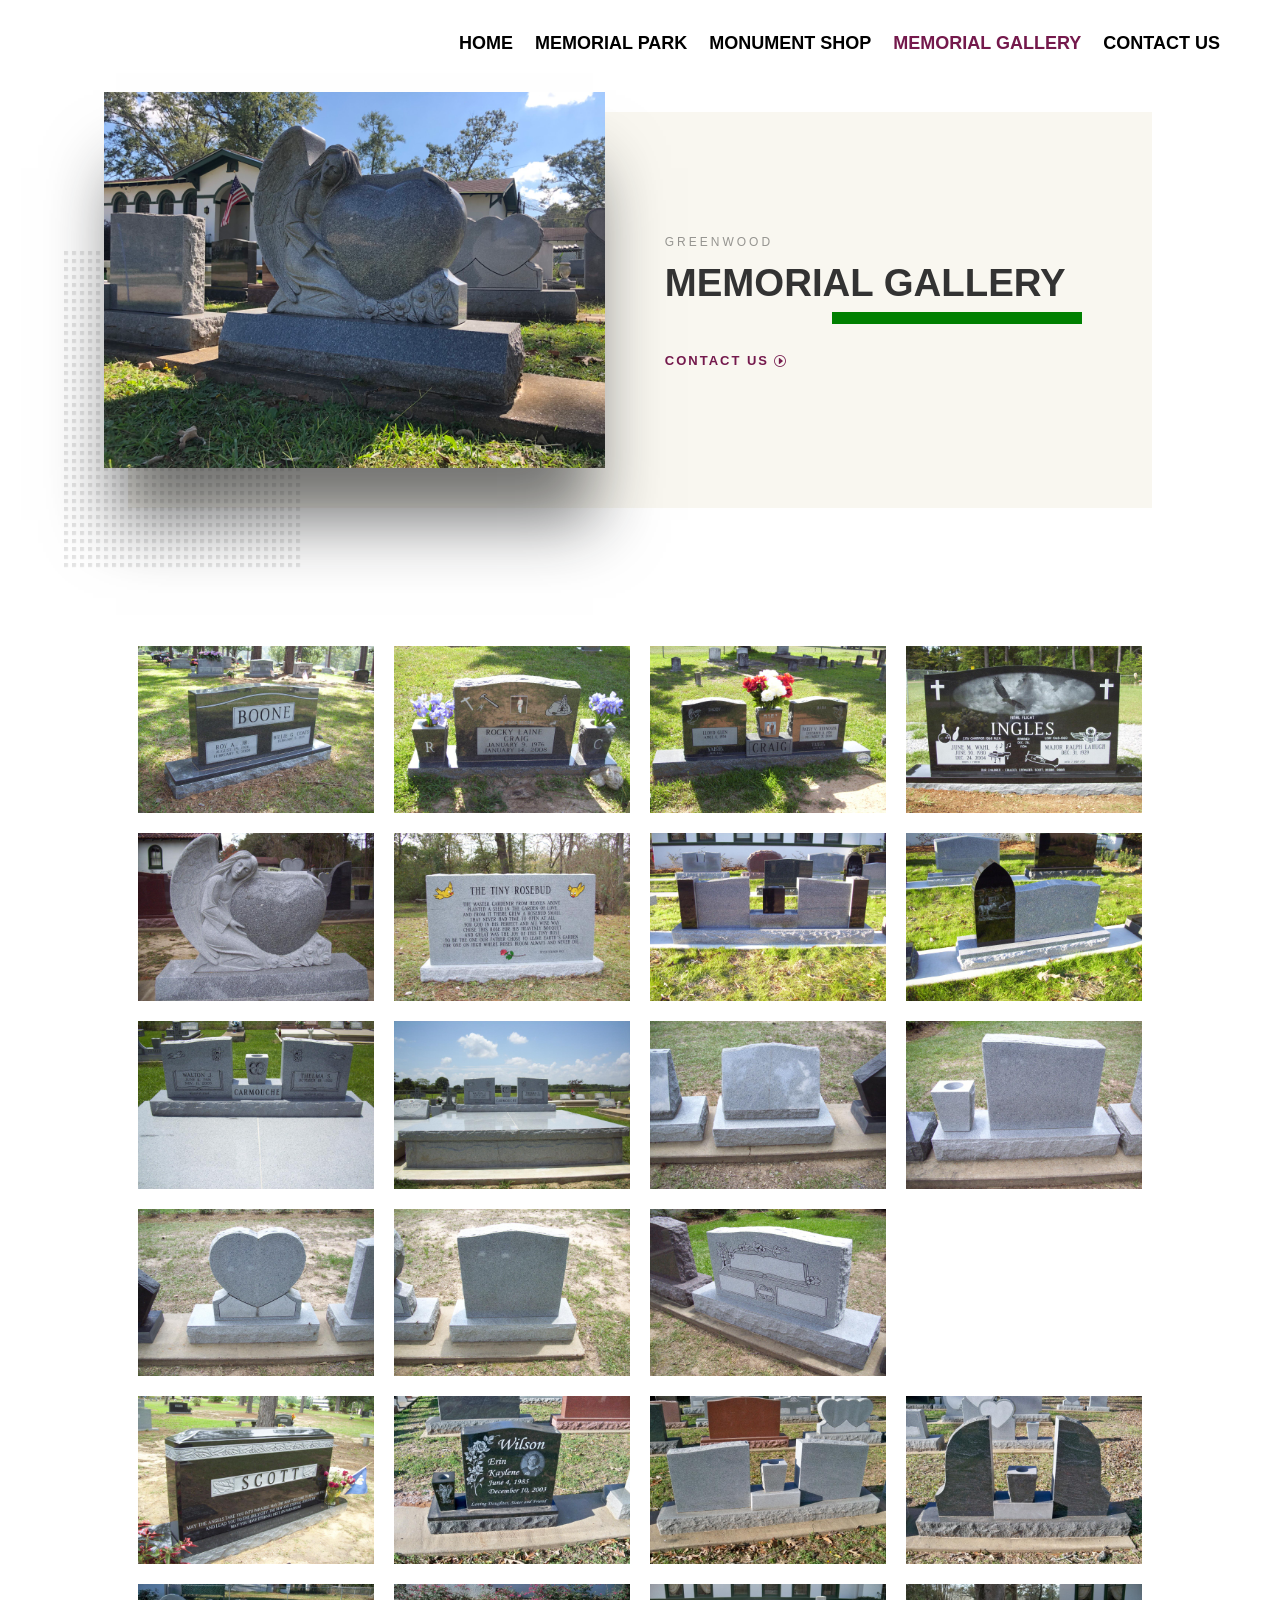
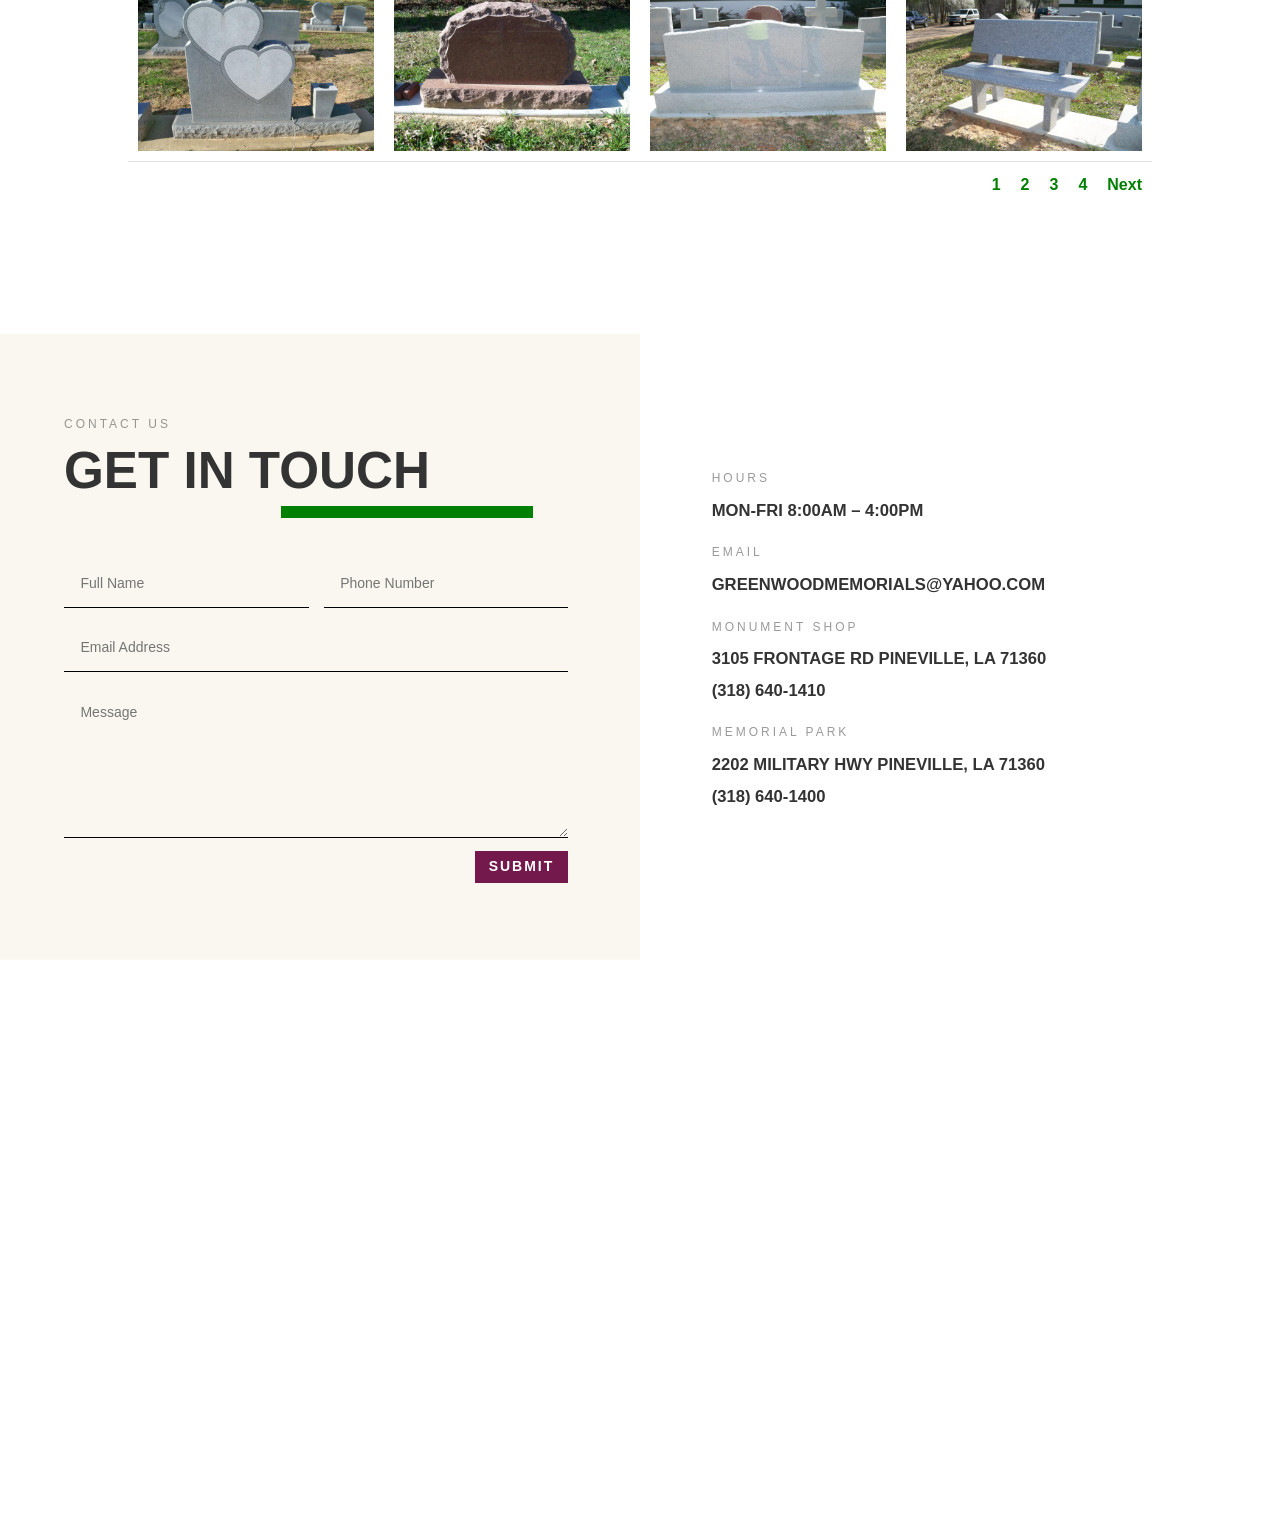
==== memorial-gallery/index.html @ b637e34e "Static mirror via httrack" ====
<!DOCTYPE html>
<html lang="en-US">

<!-- Mirrored from greenwoodmemorials.com/memorial-gallery/ by HTTrack Website Copier/3.x [XR&CO'2014], Tue, 07 Jul 2026 14:40:22 GMT -->
<!-- Added by HTTrack --><meta http-equiv="content-type" content="text/html;charset=UTF-8" /><!-- /Added by HTTrack -->
<head>
	<meta charset="UTF-8" />
<meta http-equiv="X-UA-Compatible" content="IE=edge">
	<link rel="pingback" href="../xmlrpc.html" />

	<script type="text/javascript">
		document.documentElement.className = 'js';
	</script>
	
	<link rel="preconnect" href="https://fonts.gstatic.com/" crossorigin /><style id="et-divi-open-sans-inline-css">/* Original: https://fonts.googleapis.com/css?family=Open+Sans:300italic,400italic,600italic,700italic,800italic,400,300,600,700,800&#038;subset=latin,latin-ext&#038;display=swap *//* User Agent: Mozilla/5.0 (Unknown; Linux x86_64) AppleWebKit/538.1 (KHTML, like Gecko) Safari/538.1 Daum/4.1 */@font-face {font-family: 'Open Sans';font-style: italic;font-weight: 300;font-stretch: normal;font-display: swap;src: url(../../fonts.gstatic.com/s/opensans/v44/memQYaGs126MiZpBA-UFUIcVXSCEkx2cmqvXlWq8tWZ0Pw86hd0Rk5hkWV4exQ.ttf) format('truetype');}@font-face {font-family: 'Open Sans';font-style: italic;font-weight: 400;font-stretch: normal;font-display: swap;src: url(https://fonts.gstatic.com/s/opensans/v44/memQYaGs126MiZpBA-UFUIcVXSCEkx2cmqvXlWq8tWZ0Pw86hd0Rk8ZkWV4exQ.ttf) format('truetype');}@font-face {font-family: 'Open Sans';font-style: italic;font-weight: 600;font-stretch: normal;font-display: swap;src: url(https://fonts.gstatic.com/s/opensans/v44/memQYaGs126MiZpBA-UFUIcVXSCEkx2cmqvXlWq8tWZ0Pw86hd0RkxhjWV4exQ.ttf) format('truetype');}@font-face {font-family: 'Open Sans';font-style: italic;font-weight: 700;font-stretch: normal;font-display: swap;src: url(https://fonts.gstatic.com/s/opensans/v44/memQYaGs126MiZpBA-UFUIcVXSCEkx2cmqvXlWq8tWZ0Pw86hd0RkyFjWV4exQ.ttf) format('truetype');}@font-face {font-family: 'Open Sans';font-style: italic;font-weight: 800;font-stretch: normal;font-display: swap;src: url(https://fonts.gstatic.com/s/opensans/v44/memQYaGs126MiZpBA-UFUIcVXSCEkx2cmqvXlWq8tWZ0Pw86hd0Rk0ZjWV4exQ.ttf) format('truetype');}@font-face {font-family: 'Open Sans';font-style: normal;font-weight: 300;font-stretch: normal;font-display: swap;src: url(https://fonts.gstatic.com/s/opensans/v44/memSYaGs126MiZpBA-UvWbX2vVnXBbObj2OVZyOOSr4dVJWUgsiH0B4uaVc.ttf) format('truetype');}@font-face {font-family: 'Open Sans';font-style: normal;font-weight: 400;font-stretch: normal;font-display: swap;src: url(https://fonts.gstatic.com/s/opensans/v44/memSYaGs126MiZpBA-UvWbX2vVnXBbObj2OVZyOOSr4dVJWUgsjZ0B4uaVc.ttf) format('truetype');}@font-face {font-family: 'Open Sans';font-style: normal;font-weight: 600;font-stretch: normal;font-display: swap;src: url(https://fonts.gstatic.com/s/opensans/v44/memSYaGs126MiZpBA-UvWbX2vVnXBbObj2OVZyOOSr4dVJWUgsgH1x4uaVc.ttf) format('truetype');}@font-face {font-family: 'Open Sans';font-style: normal;font-weight: 700;font-stretch: normal;font-display: swap;src: url(https://fonts.gstatic.com/s/opensans/v44/memSYaGs126MiZpBA-UvWbX2vVnXBbObj2OVZyOOSr4dVJWUgsg-1x4uaVc.ttf) format('truetype');}@font-face {font-family: 'Open Sans';font-style: normal;font-weight: 800;font-stretch: normal;font-display: swap;src: url(https://fonts.gstatic.com/s/opensans/v44/memSYaGs126MiZpBA-UvWbX2vVnXBbObj2OVZyOOSr4dVJWUgshZ1x4uaVc.ttf) format('truetype');}/* User Agent: Mozilla/5.0 (Windows NT 6.1; WOW64; rv:27.0) Gecko/20100101 Firefox/27.0 */@font-face {font-family: 'Open Sans';font-style: italic;font-weight: 300;font-stretch: normal;font-display: swap;src: url(https://fonts.gstatic.com/s/opensans/v44/memQYaGs126MiZpBA-UFUIcVXSCEkx2cmqvXlWq8tWZ0Pw86hd0Rk5hkWV4exg.woff) format('woff');}@font-face {font-family: 'Open Sans';font-style: italic;font-weight: 400;font-stretch: normal;font-display: swap;src: url(https://fonts.gstatic.com/s/opensans/v44/memQYaGs126MiZpBA-UFUIcVXSCEkx2cmqvXlWq8tWZ0Pw86hd0Rk8ZkWV4exg.woff) format('woff');}@font-face {font-family: 'Open Sans';font-style: italic;font-weight: 600;font-stretch: normal;font-display: swap;src: url(https://fonts.gstatic.com/s/opensans/v44/memQYaGs126MiZpBA-UFUIcVXSCEkx2cmqvXlWq8tWZ0Pw86hd0RkxhjWV4exg.woff) format('woff');}@font-face {font-family: 'Open Sans';font-style: italic;font-weight: 700;font-stretch: normal;font-display: swap;src: url(https://fonts.gstatic.com/s/opensans/v44/memQYaGs126MiZpBA-UFUIcVXSCEkx2cmqvXlWq8tWZ0Pw86hd0RkyFjWV4exg.woff) format('woff');}@font-face {font-family: 'Open Sans';font-style: italic;font-weight: 800;font-stretch: normal;font-display: swap;src: url(https://fonts.gstatic.com/s/opensans/v44/memQYaGs126MiZpBA-UFUIcVXSCEkx2cmqvXlWq8tWZ0Pw86hd0Rk0ZjWV4exg.woff) format('woff');}@font-face {font-family: 'Open Sans';font-style: normal;font-weight: 300;font-stretch: normal;font-display: swap;src: url(https://fonts.gstatic.com/s/opensans/v44/memSYaGs126MiZpBA-UvWbX2vVnXBbObj2OVZyOOSr4dVJWUgsiH0B4uaVQ.woff) format('woff');}@font-face {font-family: 'Open Sans';font-style: normal;font-weight: 400;font-stretch: normal;font-display: swap;src: url(https://fonts.gstatic.com/s/opensans/v44/memSYaGs126MiZpBA-UvWbX2vVnXBbObj2OVZyOOSr4dVJWUgsjZ0B4uaVQ.woff) format('woff');}@font-face {font-family: 'Open Sans';font-style: normal;font-weight: 600;font-stretch: normal;font-display: swap;src: url(https://fonts.gstatic.com/s/opensans/v44/memSYaGs126MiZpBA-UvWbX2vVnXBbObj2OVZyOOSr4dVJWUgsgH1x4uaVQ.woff) format('woff');}@font-face {font-family: 'Open Sans';font-style: normal;font-weight: 700;font-stretch: normal;font-display: swap;src: url(https://fonts.gstatic.com/s/opensans/v44/memSYaGs126MiZpBA-UvWbX2vVnXBbObj2OVZyOOSr4dVJWUgsg-1x4uaVQ.woff) format('woff');}@font-face {font-family: 'Open Sans';font-style: normal;font-weight: 800;font-stretch: normal;font-display: swap;src: url(https://fonts.gstatic.com/s/opensans/v44/memSYaGs126MiZpBA-UvWbX2vVnXBbObj2OVZyOOSr4dVJWUgshZ1x4uaVQ.woff) format('woff');}/* User Agent: Mozilla/5.0 (Windows NT 6.3; rv:39.0) Gecko/20100101 Firefox/39.0 */@font-face {font-family: 'Open Sans';font-style: italic;font-weight: 300;font-stretch: normal;font-display: swap;src: url(https://fonts.gstatic.com/s/opensans/v44/memQYaGs126MiZpBA-UFUIcVXSCEkx2cmqvXlWq8tWZ0Pw86hd0Rk5hkWV4ewA.woff2) format('woff2');}@font-face {font-family: 'Open Sans';font-style: italic;font-weight: 400;font-stretch: normal;font-display: swap;src: url(https://fonts.gstatic.com/s/opensans/v44/memQYaGs126MiZpBA-UFUIcVXSCEkx2cmqvXlWq8tWZ0Pw86hd0Rk8ZkWV4ewA.woff2) format('woff2');}@font-face {font-family: 'Open Sans';font-style: italic;font-weight: 600;font-stretch: normal;font-display: swap;src: url(https://fonts.gstatic.com/s/opensans/v44/memQYaGs126MiZpBA-UFUIcVXSCEkx2cmqvXlWq8tWZ0Pw86hd0RkxhjWV4ewA.woff2) format('woff2');}@font-face {font-family: 'Open Sans';font-style: italic;font-weight: 700;font-stretch: normal;font-display: swap;src: url(https://fonts.gstatic.com/s/opensans/v44/memQYaGs126MiZpBA-UFUIcVXSCEkx2cmqvXlWq8tWZ0Pw86hd0RkyFjWV4ewA.woff2) format('woff2');}@font-face {font-family: 'Open Sans';font-style: italic;font-weight: 800;font-stretch: normal;font-display: swap;src: url(https://fonts.gstatic.com/s/opensans/v44/memQYaGs126MiZpBA-UFUIcVXSCEkx2cmqvXlWq8tWZ0Pw86hd0Rk0ZjWV4ewA.woff2) format('woff2');}@font-face {font-family: 'Open Sans';font-style: normal;font-weight: 300;font-stretch: normal;font-display: swap;src: url(https://fonts.gstatic.com/s/opensans/v44/memSYaGs126MiZpBA-UvWbX2vVnXBbObj2OVZyOOSr4dVJWUgsiH0B4uaVI.woff2) format('woff2');}@font-face {font-family: 'Open Sans';font-style: normal;font-weight: 400;font-stretch: normal;font-display: swap;src: url(https://fonts.gstatic.com/s/opensans/v44/memSYaGs126MiZpBA-UvWbX2vVnXBbObj2OVZyOOSr4dVJWUgsjZ0B4uaVI.woff2) format('woff2');}@font-face {font-family: 'Open Sans';font-style: normal;font-weight: 600;font-stretch: normal;font-display: swap;src: url(https://fonts.gstatic.com/s/opensans/v44/memSYaGs126MiZpBA-UvWbX2vVnXBbObj2OVZyOOSr4dVJWUgsgH1x4uaVI.woff2) format('woff2');}@font-face {font-family: 'Open Sans';font-style: normal;font-weight: 700;font-stretch: normal;font-display: swap;src: url(https://fonts.gstatic.com/s/opensans/v44/memSYaGs126MiZpBA-UvWbX2vVnXBbObj2OVZyOOSr4dVJWUgsg-1x4uaVI.woff2) format('woff2');}@font-face {font-family: 'Open Sans';font-style: normal;font-weight: 800;font-stretch: normal;font-display: swap;src: url(https://fonts.gstatic.com/s/opensans/v44/memSYaGs126MiZpBA-UvWbX2vVnXBbObj2OVZyOOSr4dVJWUgshZ1x4uaVI.woff2) format('woff2');}</style><style id="et-builder-googlefonts-cached-inline">/* Original: https://fonts.googleapis.com/css?family=Karla:200,300,regular,500,600,700,800,200italic,300italic,italic,500italic,600italic,700italic,800italic|Montserrat:100,200,300,regular,500,600,700,800,900,100italic,200italic,300italic,italic,500italic,600italic,700italic,800italic,900italic&#038;subset=latin,latin-ext&#038;display=swap *//* User Agent: Mozilla/5.0 (Unknown; Linux x86_64) AppleWebKit/538.1 (KHTML, like Gecko) Safari/538.1 Daum/4.1 */@font-face {font-family: 'Karla';font-style: italic;font-weight: 200;font-display: swap;src: url(../../fonts.gstatic.com/s/karla/v33/qkBKXvYC6trAT7RQNNK2EG7SIwPWMNnCV3lGb7Y.ttf) format('truetype');}@font-face {font-family: 'Karla';font-style: italic;font-weight: 300;font-display: swap;src: url(https://fonts.gstatic.com/s/karla/v33/qkBKXvYC6trAT7RQNNK2EG7SIwPWMNkcV3lGb7Y.ttf) format('truetype');}@font-face {font-family: 'Karla';font-style: italic;font-weight: 400;font-display: swap;src: url(https://fonts.gstatic.com/s/karla/v33/qkBKXvYC6trAT7RQNNK2EG7SIwPWMNlCV3lGb7Y.ttf) format('truetype');}@font-face {font-family: 'Karla';font-style: italic;font-weight: 500;font-display: swap;src: url(https://fonts.gstatic.com/s/karla/v33/qkBKXvYC6trAT7RQNNK2EG7SIwPWMNlwV3lGb7Y.ttf) format('truetype');}@font-face {font-family: 'Karla';font-style: italic;font-weight: 600;font-display: swap;src: url(https://fonts.gstatic.com/s/karla/v33/qkBKXvYC6trAT7RQNNK2EG7SIwPWMNmcUHlGb7Y.ttf) format('truetype');}@font-face {font-family: 'Karla';font-style: italic;font-weight: 700;font-display: swap;src: url(https://fonts.gstatic.com/s/karla/v33/qkBKXvYC6trAT7RQNNK2EG7SIwPWMNmlUHlGb7Y.ttf) format('truetype');}@font-face {font-family: 'Karla';font-style: italic;font-weight: 800;font-display: swap;src: url(https://fonts.gstatic.com/s/karla/v33/qkBKXvYC6trAT7RQNNK2EG7SIwPWMNnCUHlGb7Y.ttf) format('truetype');}@font-face {font-family: 'Karla';font-style: normal;font-weight: 200;font-display: swap;src: url(https://fonts.gstatic.com/s/karla/v33/qkBIXvYC6trAT55ZBi1ueQVIjQTDeJqaHUlP.ttf) format('truetype');}@font-face {font-family: 'Karla';font-style: normal;font-weight: 300;font-display: swap;src: url(https://fonts.gstatic.com/s/karla/v33/qkBIXvYC6trAT55ZBi1ueQVIjQTDppqaHUlP.ttf) format('truetype');}@font-face {font-family: 'Karla';font-style: normal;font-weight: 400;font-display: swap;src: url(https://fonts.gstatic.com/s/karla/v33/qkBIXvYC6trAT55ZBi1ueQVIjQTD-JqaHUlP.ttf) format('truetype');}@font-face {font-family: 'Karla';font-style: normal;font-weight: 500;font-display: swap;src: url(https://fonts.gstatic.com/s/karla/v33/qkBIXvYC6trAT55ZBi1ueQVIjQTDypqaHUlP.ttf) format('truetype');}@font-face {font-family: 'Karla';font-style: normal;font-weight: 600;font-display: swap;src: url(https://fonts.gstatic.com/s/karla/v33/qkBIXvYC6trAT55ZBi1ueQVIjQTDJp2aHUlP.ttf) format('truetype');}@font-face {font-family: 'Karla';font-style: normal;font-weight: 700;font-display: swap;src: url(https://fonts.gstatic.com/s/karla/v33/qkBIXvYC6trAT55ZBi1ueQVIjQTDH52aHUlP.ttf) format('truetype');}@font-face {font-family: 'Karla';font-style: normal;font-weight: 800;font-display: swap;src: url(https://fonts.gstatic.com/s/karla/v33/qkBIXvYC6trAT55ZBi1ueQVIjQTDeJ2aHUlP.ttf) format('truetype');}@font-face {font-family: 'Montserrat';font-style: italic;font-weight: 100;font-display: swap;src: url(https://fonts.gstatic.com/s/montserrat/v31/JTUFjIg1_i6t8kCHKm459Wx7xQYXK0vOoz6jq6R8WXZ0ow.ttf) format('truetype');}@font-face {font-family: 'Montserrat';font-style: italic;font-weight: 200;font-display: swap;src: url(https://fonts.gstatic.com/s/montserrat/v31/JTUFjIg1_i6t8kCHKm459Wx7xQYXK0vOoz6jqyR9WXZ0ow.ttf) format('truetype');}@font-face {font-family: 'Montserrat';font-style: italic;font-weight: 300;font-display: swap;src: url(https://fonts.gstatic.com/s/montserrat/v31/JTUFjIg1_i6t8kCHKm459Wx7xQYXK0vOoz6jq_p9WXZ0ow.ttf) format('truetype');}@font-face {font-family: 'Montserrat';font-style: italic;font-weight: 400;font-display: swap;src: url(https://fonts.gstatic.com/s/montserrat/v31/JTUFjIg1_i6t8kCHKm459Wx7xQYXK0vOoz6jq6R9WXZ0ow.ttf) format('truetype');}@font-face {font-family: 'Montserrat';font-style: italic;font-weight: 500;font-display: swap;src: url(https://fonts.gstatic.com/s/montserrat/v31/JTUFjIg1_i6t8kCHKm459Wx7xQYXK0vOoz6jq5Z9WXZ0ow.ttf) format('truetype');}@font-face {font-family: 'Montserrat';font-style: italic;font-weight: 600;font-display: swap;src: url(https://fonts.gstatic.com/s/montserrat/v31/JTUFjIg1_i6t8kCHKm459Wx7xQYXK0vOoz6jq3p6WXZ0ow.ttf) format('truetype');}@font-face {font-family: 'Montserrat';font-style: italic;font-weight: 700;font-display: swap;src: url(https://fonts.gstatic.com/s/montserrat/v31/JTUFjIg1_i6t8kCHKm459Wx7xQYXK0vOoz6jq0N6WXZ0ow.ttf) format('truetype');}@font-face {font-family: 'Montserrat';font-style: italic;font-weight: 800;font-display: swap;src: url(https://fonts.gstatic.com/s/montserrat/v31/JTUFjIg1_i6t8kCHKm459Wx7xQYXK0vOoz6jqyR6WXZ0ow.ttf) format('truetype');}@font-face {font-family: 'Montserrat';font-style: italic;font-weight: 900;font-display: swap;src: url(https://fonts.gstatic.com/s/montserrat/v31/JTUFjIg1_i6t8kCHKm459Wx7xQYXK0vOoz6jqw16WXZ0ow.ttf) format('truetype');}@font-face {font-family: 'Montserrat';font-style: normal;font-weight: 100;font-display: swap;src: url(https://fonts.gstatic.com/s/montserrat/v31/JTUHjIg1_i6t8kCHKm4532VJOt5-QNFgpCtr6Xw3aX8.ttf) format('truetype');}@font-face {font-family: 'Montserrat';font-style: normal;font-weight: 200;font-display: swap;src: url(https://fonts.gstatic.com/s/montserrat/v31/JTUHjIg1_i6t8kCHKm4532VJOt5-QNFgpCvr6Hw3aX8.ttf) format('truetype');}@font-face {font-family: 'Montserrat';font-style: normal;font-weight: 300;font-display: swap;src: url(https://fonts.gstatic.com/s/montserrat/v31/JTUHjIg1_i6t8kCHKm4532VJOt5-QNFgpCs16Hw3aX8.ttf) format('truetype');}@font-face {font-family: 'Montserrat';font-style: normal;font-weight: 400;font-display: swap;src: url(https://fonts.gstatic.com/s/montserrat/v31/JTUHjIg1_i6t8kCHKm4532VJOt5-QNFgpCtr6Hw3aX8.ttf) format('truetype');}@font-face {font-family: 'Montserrat';font-style: normal;font-weight: 500;font-display: swap;src: url(https://fonts.gstatic.com/s/montserrat/v31/JTUHjIg1_i6t8kCHKm4532VJOt5-QNFgpCtZ6Hw3aX8.ttf) format('truetype');}@font-face {font-family: 'Montserrat';font-style: normal;font-weight: 600;font-display: swap;src: url(https://fonts.gstatic.com/s/montserrat/v31/JTUHjIg1_i6t8kCHKm4532VJOt5-QNFgpCu173w3aX8.ttf) format('truetype');}@font-face {font-family: 'Montserrat';font-style: normal;font-weight: 700;font-display: swap;src: url(https://fonts.gstatic.com/s/montserrat/v31/JTUHjIg1_i6t8kCHKm4532VJOt5-QNFgpCuM73w3aX8.ttf) format('truetype');}@font-face {font-family: 'Montserrat';font-style: normal;font-weight: 800;font-display: swap;src: url(https://fonts.gstatic.com/s/montserrat/v31/JTUHjIg1_i6t8kCHKm4532VJOt5-QNFgpCvr73w3aX8.ttf) format('truetype');}@font-face {font-family: 'Montserrat';font-style: normal;font-weight: 900;font-display: swap;src: url(https://fonts.gstatic.com/s/montserrat/v31/JTUHjIg1_i6t8kCHKm4532VJOt5-QNFgpCvC73w3aX8.ttf) format('truetype');}/* User Agent: Mozilla/5.0 (Windows NT 6.1; WOW64; rv:27.0) Gecko/20100101 Firefox/27.0 */@font-face {font-family: 'Karla';font-style: italic;font-weight: 200;font-display: swap;src: url(https://fonts.gstatic.com/s/karla/v33/qkBKXvYC6trAT7RQNNK2EG7SIwPWMNnCV3lGb7U.woff) format('woff');}@font-face {font-family: 'Karla';font-style: italic;font-weight: 300;font-display: swap;src: url(https://fonts.gstatic.com/s/karla/v33/qkBKXvYC6trAT7RQNNK2EG7SIwPWMNkcV3lGb7U.woff) format('woff');}@font-face {font-family: 'Karla';font-style: italic;font-weight: 400;font-display: swap;src: url(https://fonts.gstatic.com/s/karla/v33/qkBKXvYC6trAT7RQNNK2EG7SIwPWMNlCV3lGb7U.woff) format('woff');}@font-face {font-family: 'Karla';font-style: italic;font-weight: 500;font-display: swap;src: url(https://fonts.gstatic.com/s/karla/v33/qkBKXvYC6trAT7RQNNK2EG7SIwPWMNlwV3lGb7U.woff) format('woff');}@font-face {font-family: 'Karla';font-style: italic;font-weight: 600;font-display: swap;src: url(https://fonts.gstatic.com/s/karla/v33/qkBKXvYC6trAT7RQNNK2EG7SIwPWMNmcUHlGb7U.woff) format('woff');}@font-face {font-family: 'Karla';font-style: italic;font-weight: 700;font-display: swap;src: url(https://fonts.gstatic.com/s/karla/v33/qkBKXvYC6trAT7RQNNK2EG7SIwPWMNmlUHlGb7U.woff) format('woff');}@font-face {font-family: 'Karla';font-style: italic;font-weight: 800;font-display: swap;src: url(https://fonts.gstatic.com/s/karla/v33/qkBKXvYC6trAT7RQNNK2EG7SIwPWMNnCUHlGb7U.woff) format('woff');}@font-face {font-family: 'Karla';font-style: normal;font-weight: 200;font-display: swap;src: url(https://fonts.gstatic.com/s/karla/v33/qkBIXvYC6trAT55ZBi1ueQVIjQTDeJqaHUlM.woff) format('woff');}@font-face {font-family: 'Karla';font-style: normal;font-weight: 300;font-display: swap;src: url(https://fonts.gstatic.com/s/karla/v33/qkBIXvYC6trAT55ZBi1ueQVIjQTDppqaHUlM.woff) format('woff');}@font-face {font-family: 'Karla';font-style: normal;font-weight: 400;font-display: swap;src: url(https://fonts.gstatic.com/s/karla/v33/qkBIXvYC6trAT55ZBi1ueQVIjQTD-JqaHUlM.woff) format('woff');}@font-face {font-family: 'Karla';font-style: normal;font-weight: 500;font-display: swap;src: url(https://fonts.gstatic.com/s/karla/v33/qkBIXvYC6trAT55ZBi1ueQVIjQTDypqaHUlM.woff) format('woff');}@font-face {font-family: 'Karla';font-style: normal;font-weight: 600;font-display: swap;src: url(https://fonts.gstatic.com/s/karla/v33/qkBIXvYC6trAT55ZBi1ueQVIjQTDJp2aHUlM.woff) format('woff');}@font-face {font-family: 'Karla';font-style: normal;font-weight: 700;font-display: swap;src: url(https://fonts.gstatic.com/s/karla/v33/qkBIXvYC6trAT55ZBi1ueQVIjQTDH52aHUlM.woff) format('woff');}@font-face {font-family: 'Karla';font-style: normal;font-weight: 800;font-display: swap;src: url(https://fonts.gstatic.com/s/karla/v33/qkBIXvYC6trAT55ZBi1ueQVIjQTDeJ2aHUlM.woff) format('woff');}@font-face {font-family: 'Montserrat';font-style: italic;font-weight: 100;font-display: swap;src: url(https://fonts.gstatic.com/s/montserrat/v31/JTUFjIg1_i6t8kCHKm459Wx7xQYXK0vOoz6jq6R8WXZ0oA.woff) format('woff');}@font-face {font-family: 'Montserrat';font-style: italic;font-weight: 200;font-display: swap;src: url(https://fonts.gstatic.com/s/montserrat/v31/JTUFjIg1_i6t8kCHKm459Wx7xQYXK0vOoz6jqyR9WXZ0oA.woff) format('woff');}@font-face {font-family: 'Montserrat';font-style: italic;font-weight: 300;font-display: swap;src: url(https://fonts.gstatic.com/s/montserrat/v31/JTUFjIg1_i6t8kCHKm459Wx7xQYXK0vOoz6jq_p9WXZ0oA.woff) format('woff');}@font-face {font-family: 'Montserrat';font-style: italic;font-weight: 400;font-display: swap;src: url(https://fonts.gstatic.com/s/montserrat/v31/JTUFjIg1_i6t8kCHKm459Wx7xQYXK0vOoz6jq6R9WXZ0oA.woff) format('woff');}@font-face {font-family: 'Montserrat';font-style: italic;font-weight: 500;font-display: swap;src: url(https://fonts.gstatic.com/s/montserrat/v31/JTUFjIg1_i6t8kCHKm459Wx7xQYXK0vOoz6jq5Z9WXZ0oA.woff) format('woff');}@font-face {font-family: 'Montserrat';font-style: italic;font-weight: 600;font-display: swap;src: url(https://fonts.gstatic.com/s/montserrat/v31/JTUFjIg1_i6t8kCHKm459Wx7xQYXK0vOoz6jq3p6WXZ0oA.woff) format('woff');}@font-face {font-family: 'Montserrat';font-style: italic;font-weight: 700;font-display: swap;src: url(https://fonts.gstatic.com/s/montserrat/v31/JTUFjIg1_i6t8kCHKm459Wx7xQYXK0vOoz6jq0N6WXZ0oA.woff) format('woff');}@font-face {font-family: 'Montserrat';font-style: italic;font-weight: 800;font-display: swap;src: url(https://fonts.gstatic.com/s/montserrat/v31/JTUFjIg1_i6t8kCHKm459Wx7xQYXK0vOoz6jqyR6WXZ0oA.woff) format('woff');}@font-face {font-family: 'Montserrat';font-style: italic;font-weight: 900;font-display: swap;src: url(https://fonts.gstatic.com/s/montserrat/v31/JTUFjIg1_i6t8kCHKm459Wx7xQYXK0vOoz6jqw16WXZ0oA.woff) format('woff');}@font-face {font-family: 'Montserrat';font-style: normal;font-weight: 100;font-display: swap;src: url(https://fonts.gstatic.com/s/montserrat/v31/JTUHjIg1_i6t8kCHKm4532VJOt5-QNFgpCtr6Xw3aXw.woff) format('woff');}@font-face {font-family: 'Montserrat';font-style: normal;font-weight: 200;font-display: swap;src: url(https://fonts.gstatic.com/s/montserrat/v31/JTUHjIg1_i6t8kCHKm4532VJOt5-QNFgpCvr6Hw3aXw.woff) format('woff');}@font-face {font-family: 'Montserrat';font-style: normal;font-weight: 300;font-display: swap;src: url(https://fonts.gstatic.com/s/montserrat/v31/JTUHjIg1_i6t8kCHKm4532VJOt5-QNFgpCs16Hw3aXw.woff) format('woff');}@font-face {font-family: 'Montserrat';font-style: normal;font-weight: 400;font-display: swap;src: url(https://fonts.gstatic.com/s/montserrat/v31/JTUHjIg1_i6t8kCHKm4532VJOt5-QNFgpCtr6Hw3aXw.woff) format('woff');}@font-face {font-family: 'Montserrat';font-style: normal;font-weight: 500;font-display: swap;src: url(https://fonts.gstatic.com/s/montserrat/v31/JTUHjIg1_i6t8kCHKm4532VJOt5-QNFgpCtZ6Hw3aXw.woff) format('woff');}@font-face {font-family: 'Montserrat';font-style: normal;font-weight: 600;font-display: swap;src: url(https://fonts.gstatic.com/s/montserrat/v31/JTUHjIg1_i6t8kCHKm4532VJOt5-QNFgpCu173w3aXw.woff) format('woff');}@font-face {font-family: 'Montserrat';font-style: normal;font-weight: 700;font-display: swap;src: url(https://fonts.gstatic.com/s/montserrat/v31/JTUHjIg1_i6t8kCHKm4532VJOt5-QNFgpCuM73w3aXw.woff) format('woff');}@font-face {font-family: 'Montserrat';font-style: normal;font-weight: 800;font-display: swap;src: url(https://fonts.gstatic.com/s/montserrat/v31/JTUHjIg1_i6t8kCHKm4532VJOt5-QNFgpCvr73w3aXw.woff) format('woff');}@font-face {font-family: 'Montserrat';font-style: normal;font-weight: 900;font-display: swap;src: url(https://fonts.gstatic.com/s/montserrat/v31/JTUHjIg1_i6t8kCHKm4532VJOt5-QNFgpCvC73w3aXw.woff) format('woff');}/* User Agent: Mozilla/5.0 (Windows NT 6.3; rv:39.0) Gecko/20100101 Firefox/39.0 */@font-face {font-family: 'Karla';font-style: italic;font-weight: 200;font-display: swap;src: url(https://fonts.gstatic.com/s/karla/v33/qkBKXvYC6trAT7RQNNK2EG7SIwPWMNnCV3lGb7M.woff2) format('woff2');}@font-face {font-family: 'Karla';font-style: italic;font-weight: 300;font-display: swap;src: url(https://fonts.gstatic.com/s/karla/v33/qkBKXvYC6trAT7RQNNK2EG7SIwPWMNkcV3lGb7M.woff2) format('woff2');}@font-face {font-family: 'Karla';font-style: italic;font-weight: 400;font-display: swap;src: url(https://fonts.gstatic.com/s/karla/v33/qkBKXvYC6trAT7RQNNK2EG7SIwPWMNlCV3lGb7M.woff2) format('woff2');}@font-face {font-family: 'Karla';font-style: italic;font-weight: 500;font-display: swap;src: url(https://fonts.gstatic.com/s/karla/v33/qkBKXvYC6trAT7RQNNK2EG7SIwPWMNlwV3lGb7M.woff2) format('woff2');}@font-face {font-family: 'Karla';font-style: italic;font-weight: 600;font-display: swap;src: url(https://fonts.gstatic.com/s/karla/v33/qkBKXvYC6trAT7RQNNK2EG7SIwPWMNmcUHlGb7M.woff2) format('woff2');}@font-face {font-family: 'Karla';font-style: italic;font-weight: 700;font-display: swap;src: url(https://fonts.gstatic.com/s/karla/v33/qkBKXvYC6trAT7RQNNK2EG7SIwPWMNmlUHlGb7M.woff2) format('woff2');}@font-face {font-family: 'Karla';font-style: italic;font-weight: 800;font-display: swap;src: url(https://fonts.gstatic.com/s/karla/v33/qkBKXvYC6trAT7RQNNK2EG7SIwPWMNnCUHlGb7M.woff2) format('woff2');}@font-face {font-family: 'Karla';font-style: normal;font-weight: 200;font-display: swap;src: url(https://fonts.gstatic.com/s/karla/v33/qkBIXvYC6trAT55ZBi1ueQVIjQTDeJqaHUlK.woff2) format('woff2');}@font-face {font-family: 'Karla';font-style: normal;font-weight: 300;font-display: swap;src: url(https://fonts.gstatic.com/s/karla/v33/qkBIXvYC6trAT55ZBi1ueQVIjQTDppqaHUlK.woff2) format('woff2');}@font-face {font-family: 'Karla';font-style: normal;font-weight: 400;font-display: swap;src: url(https://fonts.gstatic.com/s/karla/v33/qkBIXvYC6trAT55ZBi1ueQVIjQTD-JqaHUlK.woff2) format('woff2');}@font-face {font-family: 'Karla';font-style: normal;font-weight: 500;font-display: swap;src: url(https://fonts.gstatic.com/s/karla/v33/qkBIXvYC6trAT55ZBi1ueQVIjQTDypqaHUlK.woff2) format('woff2');}@font-face {font-family: 'Karla';font-style: normal;font-weight: 600;font-display: swap;src: url(https://fonts.gstatic.com/s/karla/v33/qkBIXvYC6trAT55ZBi1ueQVIjQTDJp2aHUlK.woff2) format('woff2');}@font-face {font-family: 'Karla';font-style: normal;font-weight: 700;font-display: swap;src: url(https://fonts.gstatic.com/s/karla/v33/qkBIXvYC6trAT55ZBi1ueQVIjQTDH52aHUlK.woff2) format('woff2');}@font-face {font-family: 'Karla';font-style: normal;font-weight: 800;font-display: swap;src: url(https://fonts.gstatic.com/s/karla/v33/qkBIXvYC6trAT55ZBi1ueQVIjQTDeJ2aHUlK.woff2) format('woff2');}@font-face {font-family: 'Montserrat';font-style: italic;font-weight: 100;font-display: swap;src: url(https://fonts.gstatic.com/s/montserrat/v31/JTUFjIg1_i6t8kCHKm459Wx7xQYXK0vOoz6jq6R8WXZ0pg.woff2) format('woff2');}@font-face {font-family: 'Montserrat';font-style: italic;font-weight: 200;font-display: swap;src: url(https://fonts.gstatic.com/s/montserrat/v31/JTUFjIg1_i6t8kCHKm459Wx7xQYXK0vOoz6jqyR9WXZ0pg.woff2) format('woff2');}@font-face {font-family: 'Montserrat';font-style: italic;font-weight: 300;font-display: swap;src: url(https://fonts.gstatic.com/s/montserrat/v31/JTUFjIg1_i6t8kCHKm459Wx7xQYXK0vOoz6jq_p9WXZ0pg.woff2) format('woff2');}@font-face {font-family: 'Montserrat';font-style: italic;font-weight: 400;font-display: swap;src: url(https://fonts.gstatic.com/s/montserrat/v31/JTUFjIg1_i6t8kCHKm459Wx7xQYXK0vOoz6jq6R9WXZ0pg.woff2) format('woff2');}@font-face {font-family: 'Montserrat';font-style: italic;font-weight: 500;font-display: swap;src: url(https://fonts.gstatic.com/s/montserrat/v31/JTUFjIg1_i6t8kCHKm459Wx7xQYXK0vOoz6jq5Z9WXZ0pg.woff2) format('woff2');}@font-face {font-family: 'Montserrat';font-style: italic;font-weight: 600;font-display: swap;src: url(https://fonts.gstatic.com/s/montserrat/v31/JTUFjIg1_i6t8kCHKm459Wx7xQYXK0vOoz6jq3p6WXZ0pg.woff2) format('woff2');}@font-face {font-family: 'Montserrat';font-style: italic;font-weight: 700;font-display: swap;src: url(https://fonts.gstatic.com/s/montserrat/v31/JTUFjIg1_i6t8kCHKm459Wx7xQYXK0vOoz6jq0N6WXZ0pg.woff2) format('woff2');}@font-face {font-family: 'Montserrat';font-style: italic;font-weight: 800;font-display: swap;src: url(https://fonts.gstatic.com/s/montserrat/v31/JTUFjIg1_i6t8kCHKm459Wx7xQYXK0vOoz6jqyR6WXZ0pg.woff2) format('woff2');}@font-face {font-family: 'Montserrat';font-style: italic;font-weight: 900;font-display: swap;src: url(https://fonts.gstatic.com/s/montserrat/v31/JTUFjIg1_i6t8kCHKm459Wx7xQYXK0vOoz6jqw16WXZ0pg.woff2) format('woff2');}@font-face {font-family: 'Montserrat';font-style: normal;font-weight: 100;font-display: swap;src: url(https://fonts.gstatic.com/s/montserrat/v31/JTUHjIg1_i6t8kCHKm4532VJOt5-QNFgpCtr6Xw3aXo.woff2) format('woff2');}@font-face {font-family: 'Montserrat';font-style: normal;font-weight: 200;font-display: swap;src: url(https://fonts.gstatic.com/s/montserrat/v31/JTUHjIg1_i6t8kCHKm4532VJOt5-QNFgpCvr6Hw3aXo.woff2) format('woff2');}@font-face {font-family: 'Montserrat';font-style: normal;font-weight: 300;font-display: swap;src: url(https://fonts.gstatic.com/s/montserrat/v31/JTUHjIg1_i6t8kCHKm4532VJOt5-QNFgpCs16Hw3aXo.woff2) format('woff2');}@font-face {font-family: 'Montserrat';font-style: normal;font-weight: 400;font-display: swap;src: url(https://fonts.gstatic.com/s/montserrat/v31/JTUHjIg1_i6t8kCHKm4532VJOt5-QNFgpCtr6Hw3aXo.woff2) format('woff2');}@font-face {font-family: 'Montserrat';font-style: normal;font-weight: 500;font-display: swap;src: url(https://fonts.gstatic.com/s/montserrat/v31/JTUHjIg1_i6t8kCHKm4532VJOt5-QNFgpCtZ6Hw3aXo.woff2) format('woff2');}@font-face {font-family: 'Montserrat';font-style: normal;font-weight: 600;font-display: swap;src: url(https://fonts.gstatic.com/s/montserrat/v31/JTUHjIg1_i6t8kCHKm4532VJOt5-QNFgpCu173w3aXo.woff2) format('woff2');}@font-face {font-family: 'Montserrat';font-style: normal;font-weight: 700;font-display: swap;src: url(https://fonts.gstatic.com/s/montserrat/v31/JTUHjIg1_i6t8kCHKm4532VJOt5-QNFgpCuM73w3aXo.woff2) format('woff2');}@font-face {font-family: 'Montserrat';font-style: normal;font-weight: 800;font-display: swap;src: url(https://fonts.gstatic.com/s/montserrat/v31/JTUHjIg1_i6t8kCHKm4532VJOt5-QNFgpCvr73w3aXo.woff2) format('woff2');}@font-face {font-family: 'Montserrat';font-style: normal;font-weight: 900;font-display: swap;src: url(https://fonts.gstatic.com/s/montserrat/v31/JTUHjIg1_i6t8kCHKm4532VJOt5-QNFgpCvC73w3aXo.woff2) format('woff2');}</style><meta name='robots' content='index, follow, max-image-preview:large, max-snippet:-1, max-video-preview:-1' />
<script type="text/javascript">
			let jqueryParams=[],jQuery=function(r){return jqueryParams=[...jqueryParams,r],jQuery},$=function(r){return jqueryParams=[...jqueryParams,r],$};window.jQuery=jQuery,window.$=jQuery;let customHeadScripts=!1;jQuery.fn=jQuery.prototype={},$.fn=jQuery.prototype={},jQuery.noConflict=function(r){if(window.jQuery)return jQuery=window.jQuery,$=window.jQuery,customHeadScripts=!0,jQuery.noConflict},jQuery.ready=function(r){jqueryParams=[...jqueryParams,r]},$.ready=function(r){jqueryParams=[...jqueryParams,r]},jQuery.load=function(r){jqueryParams=[...jqueryParams,r]},$.load=function(r){jqueryParams=[...jqueryParams,r]},jQuery.fn.ready=function(r){jqueryParams=[...jqueryParams,r]},$.fn.ready=function(r){jqueryParams=[...jqueryParams,r]};</script>
	<!-- This site is optimized with the Yoast SEO plugin v25.6 - https://yoast.com/wordpress/plugins/seo/ -->
	<title>Memorial Gallery - Greenwood Memorials</title>
	<link rel="canonical" href="index.html" />
	<meta property="og:locale" content="en_US" />
	<meta property="og:type" content="article" />
	<meta property="og:title" content="Memorial Gallery - Greenwood Memorials" />
	<meta property="og:url" content="https://greenwoodmemorials.com/memorial-gallery/" />
	<meta property="og:site_name" content="Greenwood Memorials" />
	<meta property="article:modified_time" content="2025-08-15T18:40:45+00:00" />
	<meta name="twitter:card" content="summary_large_image" />
	<meta name="twitter:label1" content="Est. reading time" />
	<meta name="twitter:data1" content="4 minutes" />
	<script type="application/ld+json" class="yoast-schema-graph">{"@context":"https://schema.org","@graph":[{"@type":"WebPage","@id":"https://greenwoodmemorials.com/memorial-gallery/","url":"https://greenwoodmemorials.com/memorial-gallery/","name":"Memorial Gallery - Greenwood Memorials","isPartOf":{"@id":"https://greenwoodmemorials.com/#website"},"datePublished":"2021-10-28T04:18:24+00:00","dateModified":"2025-08-15T18:40:45+00:00","breadcrumb":{"@id":"https://greenwoodmemorials.com/memorial-gallery/#breadcrumb"},"inLanguage":"en-US","potentialAction":[{"@type":"ReadAction","target":["https://greenwoodmemorials.com/memorial-gallery/"]}]},{"@type":"BreadcrumbList","@id":"https://greenwoodmemorials.com/memorial-gallery/#breadcrumb","itemListElement":[{"@type":"ListItem","position":1,"name":"Home","item":"https://greenwoodmemorials.com/"},{"@type":"ListItem","position":2,"name":"Memorial Gallery"}]},{"@type":"WebSite","@id":"https://greenwoodmemorials.com/#website","url":"https://greenwoodmemorials.com/","name":"Greenwood Memorials","description":"Located in Pineville","potentialAction":[{"@type":"SearchAction","target":{"@type":"EntryPoint","urlTemplate":"https://greenwoodmemorials.com/?s={search_term_string}"},"query-input":{"@type":"PropertyValueSpecification","valueRequired":true,"valueName":"search_term_string"}}],"inLanguage":"en-US"}]}</script>
	<!-- / Yoast SEO plugin. -->


<link rel='dns-prefetch' href='http://www.googletagmanager.com/' />
<link rel="alternate" type="application/rss+xml" title="Greenwood Memorials &raquo; Feed" href="../feed/index.html" />
<link rel="alternate" title="oEmbed (JSON)" type="application/json+oembed" href="../wp-json/oembed/1.0/embed0de9.json?url=https%3A%2F%2Fgreenwoodmemorials.com%2Fmemorial-gallery%2F" />
<link rel="alternate" title="oEmbed (XML)" type="text/xml+oembed" href="../wp-json/oembed/1.0/embedd1a9?url=https%3A%2F%2Fgreenwoodmemorials.com%2Fmemorial-gallery%2F&amp;format=xml" />
<meta content="Free Divi Child Theme By Pee-Aye Creative v.1.0" name="generator"/><style id="wp-img-auto-sizes-contain-inline-css">
img:is([sizes=auto i],[sizes^="auto," i]){contain-intrinsic-size:3000px 1500px}
/*# sourceURL=wp-img-auto-sizes-contain-inline-css */
</style>

<style id="global-styles-inline-css">
:root{--wp--preset--aspect-ratio--square: 1;--wp--preset--aspect-ratio--4-3: 4/3;--wp--preset--aspect-ratio--3-4: 3/4;--wp--preset--aspect-ratio--3-2: 3/2;--wp--preset--aspect-ratio--2-3: 2/3;--wp--preset--aspect-ratio--16-9: 16/9;--wp--preset--aspect-ratio--9-16: 9/16;--wp--preset--color--black: #000000;--wp--preset--color--cyan-bluish-gray: #abb8c3;--wp--preset--color--white: #ffffff;--wp--preset--color--pale-pink: #f78da7;--wp--preset--color--vivid-red: #cf2e2e;--wp--preset--color--luminous-vivid-orange: #ff6900;--wp--preset--color--luminous-vivid-amber: #fcb900;--wp--preset--color--light-green-cyan: #7bdcb5;--wp--preset--color--vivid-green-cyan: #00d084;--wp--preset--color--pale-cyan-blue: #8ed1fc;--wp--preset--color--vivid-cyan-blue: #0693e3;--wp--preset--color--vivid-purple: #9b51e0;--wp--preset--gradient--vivid-cyan-blue-to-vivid-purple: linear-gradient(135deg,rgb(6,147,227) 0%,rgb(155,81,224) 100%);--wp--preset--gradient--light-green-cyan-to-vivid-green-cyan: linear-gradient(135deg,rgb(122,220,180) 0%,rgb(0,208,130) 100%);--wp--preset--gradient--luminous-vivid-amber-to-luminous-vivid-orange: linear-gradient(135deg,rgb(252,185,0) 0%,rgb(255,105,0) 100%);--wp--preset--gradient--luminous-vivid-orange-to-vivid-red: linear-gradient(135deg,rgb(255,105,0) 0%,rgb(207,46,46) 100%);--wp--preset--gradient--very-light-gray-to-cyan-bluish-gray: linear-gradient(135deg,rgb(238,238,238) 0%,rgb(169,184,195) 100%);--wp--preset--gradient--cool-to-warm-spectrum: linear-gradient(135deg,rgb(74,234,220) 0%,rgb(151,120,209) 20%,rgb(207,42,186) 40%,rgb(238,44,130) 60%,rgb(251,105,98) 80%,rgb(254,248,76) 100%);--wp--preset--gradient--blush-light-purple: linear-gradient(135deg,rgb(255,206,236) 0%,rgb(152,150,240) 100%);--wp--preset--gradient--blush-bordeaux: linear-gradient(135deg,rgb(254,205,165) 0%,rgb(254,45,45) 50%,rgb(107,0,62) 100%);--wp--preset--gradient--luminous-dusk: linear-gradient(135deg,rgb(255,203,112) 0%,rgb(199,81,192) 50%,rgb(65,88,208) 100%);--wp--preset--gradient--pale-ocean: linear-gradient(135deg,rgb(255,245,203) 0%,rgb(182,227,212) 50%,rgb(51,167,181) 100%);--wp--preset--gradient--electric-grass: linear-gradient(135deg,rgb(202,248,128) 0%,rgb(113,206,126) 100%);--wp--preset--gradient--midnight: linear-gradient(135deg,rgb(2,3,129) 0%,rgb(40,116,252) 100%);--wp--preset--font-size--small: 13px;--wp--preset--font-size--medium: 20px;--wp--preset--font-size--large: 36px;--wp--preset--font-size--x-large: 42px;--wp--preset--spacing--20: 0.44rem;--wp--preset--spacing--30: 0.67rem;--wp--preset--spacing--40: 1rem;--wp--preset--spacing--50: 1.5rem;--wp--preset--spacing--60: 2.25rem;--wp--preset--spacing--70: 3.38rem;--wp--preset--spacing--80: 5.06rem;--wp--preset--shadow--natural: 6px 6px 9px rgba(0, 0, 0, 0.2);--wp--preset--shadow--deep: 12px 12px 50px rgba(0, 0, 0, 0.4);--wp--preset--shadow--sharp: 6px 6px 0px rgba(0, 0, 0, 0.2);--wp--preset--shadow--outlined: 6px 6px 0px -3px rgb(255, 255, 255), 6px 6px rgb(0, 0, 0);--wp--preset--shadow--crisp: 6px 6px 0px rgb(0, 0, 0);}:root { --wp--style--global--content-size: 823px;--wp--style--global--wide-size: 1080px; }:where(body) { margin: 0; }.wp-site-blocks > .alignleft { float: left; margin-right: 2em; }.wp-site-blocks > .alignright { float: right; margin-left: 2em; }.wp-site-blocks > .aligncenter { justify-content: center; margin-left: auto; margin-right: auto; }:where(.is-layout-flex){gap: 0.5em;}:where(.is-layout-grid){gap: 0.5em;}.is-layout-flow > .alignleft{float: left;margin-inline-start: 0;margin-inline-end: 2em;}.is-layout-flow > .alignright{float: right;margin-inline-start: 2em;margin-inline-end: 0;}.is-layout-flow > .aligncenter{margin-left: auto !important;margin-right: auto !important;}.is-layout-constrained > .alignleft{float: left;margin-inline-start: 0;margin-inline-end: 2em;}.is-layout-constrained > .alignright{float: right;margin-inline-start: 2em;margin-inline-end: 0;}.is-layout-constrained > .aligncenter{margin-left: auto !important;margin-right: auto !important;}.is-layout-constrained > :where(:not(.alignleft):not(.alignright):not(.alignfull)){max-width: var(--wp--style--global--content-size);margin-left: auto !important;margin-right: auto !important;}.is-layout-constrained > .alignwide{max-width: var(--wp--style--global--wide-size);}body .is-layout-flex{display: flex;}.is-layout-flex{flex-wrap: wrap;align-items: center;}.is-layout-flex > :is(*, div){margin: 0;}body .is-layout-grid{display: grid;}.is-layout-grid > :is(*, div){margin: 0;}body{padding-top: 0px;padding-right: 0px;padding-bottom: 0px;padding-left: 0px;}:root :where(.wp-element-button, .wp-block-button__link){background-color: #32373c;border-width: 0;color: #fff;font-family: inherit;font-size: inherit;font-style: inherit;font-weight: inherit;letter-spacing: inherit;line-height: inherit;padding-top: calc(0.667em + 2px);padding-right: calc(1.333em + 2px);padding-bottom: calc(0.667em + 2px);padding-left: calc(1.333em + 2px);text-decoration: none;text-transform: inherit;}.has-black-color{color: var(--wp--preset--color--black) !important;}.has-cyan-bluish-gray-color{color: var(--wp--preset--color--cyan-bluish-gray) !important;}.has-white-color{color: var(--wp--preset--color--white) !important;}.has-pale-pink-color{color: var(--wp--preset--color--pale-pink) !important;}.has-vivid-red-color{color: var(--wp--preset--color--vivid-red) !important;}.has-luminous-vivid-orange-color{color: var(--wp--preset--color--luminous-vivid-orange) !important;}.has-luminous-vivid-amber-color{color: var(--wp--preset--color--luminous-vivid-amber) !important;}.has-light-green-cyan-color{color: var(--wp--preset--color--light-green-cyan) !important;}.has-vivid-green-cyan-color{color: var(--wp--preset--color--vivid-green-cyan) !important;}.has-pale-cyan-blue-color{color: var(--wp--preset--color--pale-cyan-blue) !important;}.has-vivid-cyan-blue-color{color: var(--wp--preset--color--vivid-cyan-blue) !important;}.has-vivid-purple-color{color: var(--wp--preset--color--vivid-purple) !important;}.has-black-background-color{background-color: var(--wp--preset--color--black) !important;}.has-cyan-bluish-gray-background-color{background-color: var(--wp--preset--color--cyan-bluish-gray) !important;}.has-white-background-color{background-color: var(--wp--preset--color--white) !important;}.has-pale-pink-background-color{background-color: var(--wp--preset--color--pale-pink) !important;}.has-vivid-red-background-color{background-color: var(--wp--preset--color--vivid-red) !important;}.has-luminous-vivid-orange-background-color{background-color: var(--wp--preset--color--luminous-vivid-orange) !important;}.has-luminous-vivid-amber-background-color{background-color: var(--wp--preset--color--luminous-vivid-amber) !important;}.has-light-green-cyan-background-color{background-color: var(--wp--preset--color--light-green-cyan) !important;}.has-vivid-green-cyan-background-color{background-color: var(--wp--preset--color--vivid-green-cyan) !important;}.has-pale-cyan-blue-background-color{background-color: var(--wp--preset--color--pale-cyan-blue) !important;}.has-vivid-cyan-blue-background-color{background-color: var(--wp--preset--color--vivid-cyan-blue) !important;}.has-vivid-purple-background-color{background-color: var(--wp--preset--color--vivid-purple) !important;}.has-black-border-color{border-color: var(--wp--preset--color--black) !important;}.has-cyan-bluish-gray-border-color{border-color: var(--wp--preset--color--cyan-bluish-gray) !important;}.has-white-border-color{border-color: var(--wp--preset--color--white) !important;}.has-pale-pink-border-color{border-color: var(--wp--preset--color--pale-pink) !important;}.has-vivid-red-border-color{border-color: var(--wp--preset--color--vivid-red) !important;}.has-luminous-vivid-orange-border-color{border-color: var(--wp--preset--color--luminous-vivid-orange) !important;}.has-luminous-vivid-amber-border-color{border-color: var(--wp--preset--color--luminous-vivid-amber) !important;}.has-light-green-cyan-border-color{border-color: var(--wp--preset--color--light-green-cyan) !important;}.has-vivid-green-cyan-border-color{border-color: var(--wp--preset--color--vivid-green-cyan) !important;}.has-pale-cyan-blue-border-color{border-color: var(--wp--preset--color--pale-cyan-blue) !important;}.has-vivid-cyan-blue-border-color{border-color: var(--wp--preset--color--vivid-cyan-blue) !important;}.has-vivid-purple-border-color{border-color: var(--wp--preset--color--vivid-purple) !important;}.has-vivid-cyan-blue-to-vivid-purple-gradient-background{background: var(--wp--preset--gradient--vivid-cyan-blue-to-vivid-purple) !important;}.has-light-green-cyan-to-vivid-green-cyan-gradient-background{background: var(--wp--preset--gradient--light-green-cyan-to-vivid-green-cyan) !important;}.has-luminous-vivid-amber-to-luminous-vivid-orange-gradient-background{background: var(--wp--preset--gradient--luminous-vivid-amber-to-luminous-vivid-orange) !important;}.has-luminous-vivid-orange-to-vivid-red-gradient-background{background: var(--wp--preset--gradient--luminous-vivid-orange-to-vivid-red) !important;}.has-very-light-gray-to-cyan-bluish-gray-gradient-background{background: var(--wp--preset--gradient--very-light-gray-to-cyan-bluish-gray) !important;}.has-cool-to-warm-spectrum-gradient-background{background: var(--wp--preset--gradient--cool-to-warm-spectrum) !important;}.has-blush-light-purple-gradient-background{background: var(--wp--preset--gradient--blush-light-purple) !important;}.has-blush-bordeaux-gradient-background{background: var(--wp--preset--gradient--blush-bordeaux) !important;}.has-luminous-dusk-gradient-background{background: var(--wp--preset--gradient--luminous-dusk) !important;}.has-pale-ocean-gradient-background{background: var(--wp--preset--gradient--pale-ocean) !important;}.has-electric-grass-gradient-background{background: var(--wp--preset--gradient--electric-grass) !important;}.has-midnight-gradient-background{background: var(--wp--preset--gradient--midnight) !important;}.has-small-font-size{font-size: var(--wp--preset--font-size--small) !important;}.has-medium-font-size{font-size: var(--wp--preset--font-size--medium) !important;}.has-large-font-size{font-size: var(--wp--preset--font-size--large) !important;}.has-x-large-font-size{font-size: var(--wp--preset--font-size--x-large) !important;}
/*# sourceURL=global-styles-inline-css */
</style>

<link rel='stylesheet' id='dica-builder-styles-css' href='../wp-content/plugins/dg-divi-carousel/assets/css/dica-builder6e0e.css?ver=3.0.0' media='all' />
<link rel='stylesheet' id='dica-lightbox-styles-css' href='../wp-content/plugins/dg-divi-carousel/styles/light-box-styles6e0e.css?ver=3.0.0' media='all' />
<link rel='stylesheet' id='swipe-style-css' href='../wp-content/plugins/dg-divi-carousel/styles/swiper.min6e0e.css?ver=3.0.0' media='all' />
<style id="divi-style-parent-inline-inline-css">
/*!
Theme Name: Divi
Theme URI: http://www.elegantthemes.com/gallery/divi/
Version: 4.23.1
Description: Smart. Flexible. Beautiful. Divi is the most powerful theme in our collection.
Author: Elegant Themes
Author URI: http://www.elegantthemes.com
License: GNU General Public License v2
License URI: http://www.gnu.org/licenses/gpl-2.0.html
*/

a,abbr,acronym,address,applet,b,big,blockquote,body,center,cite,code,dd,del,dfn,div,dl,dt,em,fieldset,font,form,h1,h2,h3,h4,h5,h6,html,i,iframe,img,ins,kbd,label,legend,li,object,ol,p,pre,q,s,samp,small,span,strike,strong,sub,sup,tt,u,ul,var{margin:0;padding:0;border:0;outline:0;font-size:100%;-ms-text-size-adjust:100%;-webkit-text-size-adjust:100%;vertical-align:baseline;background:transparent}body{line-height:1}ol,ul{list-style:none}blockquote,q{quotes:none}blockquote:after,blockquote:before,q:after,q:before{content:"";content:none}blockquote{margin:20px 0 30px;border-left:5px solid;padding-left:20px}:focus{outline:0}del{text-decoration:line-through}pre{overflow:auto;padding:10px}figure{margin:0}table{border-collapse:collapse;border-spacing:0}article,aside,footer,header,hgroup,nav,section{display:block}body{font-family:Open Sans,Arial,sans-serif;font-size:14px;color:#666;background-color:#fff;line-height:1.7em;font-weight:500;-webkit-font-smoothing:antialiased;-moz-osx-font-smoothing:grayscale}body.page-template-page-template-blank-php #page-container{padding-top:0!important}body.et_cover_background{background-size:cover!important;background-position:top!important;background-repeat:no-repeat!important;background-attachment:fixed}a{color:#2ea3f2}a,a:hover{text-decoration:none}p{padding-bottom:1em}p:not(.has-background):last-of-type{padding-bottom:0}p.et_normal_padding{padding-bottom:1em}strong{font-weight:700}cite,em,i{font-style:italic}code,pre{font-family:Courier New,monospace;margin-bottom:10px}ins{text-decoration:none}sub,sup{height:0;line-height:1;position:relative;vertical-align:baseline}sup{bottom:.8em}sub{top:.3em}dl{margin:0 0 1.5em}dl dt{font-weight:700}dd{margin-left:1.5em}blockquote p{padding-bottom:0}embed,iframe,object,video{max-width:100%}h1,h2,h3,h4,h5,h6{color:#333;padding-bottom:10px;line-height:1em;font-weight:500}h1 a,h2 a,h3 a,h4 a,h5 a,h6 a{color:inherit}h1{font-size:30px}h2{font-size:26px}h3{font-size:22px}h4{font-size:18px}h5{font-size:16px}h6{font-size:14px}input{-webkit-appearance:none}input[type=checkbox]{-webkit-appearance:checkbox}input[type=radio]{-webkit-appearance:radio}input.text,input.title,input[type=email],input[type=password],input[type=tel],input[type=text],select,textarea{background-color:#fff;border:1px solid #bbb;padding:2px;color:#4e4e4e}input.text:focus,input.title:focus,input[type=text]:focus,select:focus,textarea:focus{border-color:#2d3940;color:#3e3e3e}input.text,input.title,input[type=text],select,textarea{margin:0}textarea{padding:4px}button,input,select,textarea{font-family:inherit}img{max-width:100%;height:auto}.clear{clear:both}br.clear{margin:0;padding:0}.pagination{clear:both}#et_search_icon:hover,.et-social-icon a:hover,.et_password_protected_form .et_submit_button,.form-submit .et_pb_buttontton.alt.disabled,.nav-single a,.posted_in a{color:#2ea3f2}.et-search-form,blockquote{border-color:#2ea3f2}#main-content{background-color:#fff}.container{width:80%;max-width:1080px;margin:auto;position:relative}body:not(.et-tb) #main-content .container,body:not(.et-tb-has-header) #main-content .container{padding-top:58px}.et_full_width_page #main-content .container:before{display:none}.main_title{margin-bottom:20px}.et_password_protected_form .et_submit_button:hover,.form-submit .et_pb_button:hover{background:rgba(0,0,0,.05)}.et_button_icon_visible .et_pb_button{padding-right:2em;padding-left:.7em}.et_button_icon_visible .et_pb_button:after{opacity:1;margin-left:0}.et_button_left .et_pb_button:hover:after{left:.15em}.et_button_left .et_pb_button:after{margin-left:0;left:1em}.et_button_icon_visible.et_button_left .et_pb_button,.et_button_left .et_pb_button:hover,.et_button_left .et_pb_module .et_pb_button:hover{padding-left:2em;padding-right:.7em}.et_button_icon_visible.et_button_left .et_pb_button:after,.et_button_left .et_pb_button:hover:after{left:.15em}.et_password_protected_form .et_submit_button:hover,.form-submit .et_pb_button:hover{padding:.3em 1em}.et_button_no_icon .et_pb_button:after{display:none}.et_button_no_icon.et_button_icon_visible.et_button_left .et_pb_button,.et_button_no_icon.et_button_left .et_pb_button:hover,.et_button_no_icon .et_pb_button,.et_button_no_icon .et_pb_button:hover{padding:.3em 1em!important}.et_button_custom_icon .et_pb_button:after{line-height:1.7em}.et_button_custom_icon.et_button_icon_visible .et_pb_button:after,.et_button_custom_icon .et_pb_button:hover:after{margin-left:.3em}#left-area .post_format-post-format-gallery .wp-block-gallery:first-of-type{padding:0;margin-bottom:-16px}.entry-content table:not(.variations){border:1px solid #eee;margin:0 0 15px;text-align:left;width:100%}.entry-content thead th,.entry-content tr th{color:#555;font-weight:700;padding:9px 24px}.entry-content tr td{border-top:1px solid #eee;padding:6px 24px}#left-area ul,.entry-content ul,.et-l--body ul,.et-l--footer ul,.et-l--header ul{list-style-type:disc;padding:0 0 23px 1em;line-height:26px}#left-area ol,.entry-content ol,.et-l--body ol,.et-l--footer ol,.et-l--header ol{list-style-type:decimal;list-style-position:inside;padding:0 0 23px;line-height:26px}#left-area ul li ul,.entry-content ul li ol{padding:2px 0 2px 20px}#left-area ol li ul,.entry-content ol li ol,.et-l--body ol li ol,.et-l--footer ol li ol,.et-l--header ol li ol{padding:2px 0 2px 35px}#left-area ul.wp-block-gallery{display:-webkit-box;display:-ms-flexbox;display:flex;-ms-flex-wrap:wrap;flex-wrap:wrap;list-style-type:none;padding:0}#left-area ul.products{padding:0!important;line-height:1.7!important;list-style:none!important}.gallery-item a{display:block}.gallery-caption,.gallery-item a{width:90%}#wpadminbar{z-index:100001}#left-area .post-meta{font-size:14px;padding-bottom:15px}#left-area .post-meta a{text-decoration:none;color:#666}#left-area .et_featured_image{padding-bottom:7px}.single .post{padding-bottom:25px}body.single .et_audio_content{margin-bottom:-6px}.nav-single a{text-decoration:none;color:#2ea3f2;font-size:14px;font-weight:400}.nav-previous{float:left}.nav-next{float:right}.et_password_protected_form p input{background-color:#eee;border:none!important;width:100%!important;border-radius:0!important;font-size:14px;color:#999!important;padding:16px!important;-webkit-box-sizing:border-box;box-sizing:border-box}.et_password_protected_form label{display:none}.et_password_protected_form .et_submit_button{font-family:inherit;display:block;float:right;margin:8px auto 0;cursor:pointer}.post-password-required p.nocomments.container{max-width:100%}.post-password-required p.nocomments.container:before{display:none}.aligncenter,div.post .new-post .aligncenter{display:block;margin-left:auto;margin-right:auto}.wp-caption{border:1px solid #ddd;text-align:center;background-color:#f3f3f3;margin-bottom:10px;max-width:96%;padding:8px}.wp-caption.alignleft{margin:0 30px 20px 0}.wp-caption.alignright{margin:0 0 20px 30px}.wp-caption img{margin:0;padding:0;border:0}.wp-caption p.wp-caption-text{font-size:12px;padding:0 4px 5px;margin:0}.alignright{float:right}.alignleft{float:left}img.alignleft{display:inline;float:left;margin-right:15px}img.alignright{display:inline;float:right;margin-left:15px}.page.et_pb_pagebuilder_layout #main-content{background-color:transparent}body #main-content .et_builder_inner_content>h1,body #main-content .et_builder_inner_content>h2,body #main-content .et_builder_inner_content>h3,body #main-content .et_builder_inner_content>h4,body #main-content .et_builder_inner_content>h5,body #main-content .et_builder_inner_content>h6{line-height:1.4em}body #main-content .et_builder_inner_content>p{line-height:1.7em}.wp-block-pullquote{margin:20px 0 30px}.wp-block-pullquote.has-background blockquote{border-left:none}.wp-block-group.has-background{padding:1.5em 1.5em .5em}@media (min-width:981px){#left-area{width:79.125%;padding-bottom:23px}#main-content .container:before{content:"";position:absolute;top:0;height:100%;width:1px;background-color:#e2e2e2}.et_full_width_page #left-area,.et_no_sidebar #left-area{float:none;width:100%!important}.et_full_width_page #left-area{padding-bottom:0}.et_no_sidebar #main-content .container:before{display:none}}@media (max-width:980px){#page-container{padding-top:80px}.et-tb #page-container,.et-tb-has-header #page-container{padding-top:0!important}#left-area,#sidebar{width:100%!important}#main-content .container:before{display:none!important}.et_full_width_page .et_gallery_item:nth-child(4n+1){clear:none}}@media print{#page-container{padding-top:0!important}}#wp-admin-bar-et-use-visual-builder a:before{font-family:ETmodules!important;content:"\e625";font-size:30px!important;width:28px;margin-top:-3px;color:#974df3!important}#wp-admin-bar-et-use-visual-builder:hover a:before{color:#fff!important}#wp-admin-bar-et-use-visual-builder:hover a,#wp-admin-bar-et-use-visual-builder a:hover{transition:background-color .5s ease;-webkit-transition:background-color .5s ease;-moz-transition:background-color .5s ease;background-color:#7e3bd0!important;color:#fff!important}* html .clearfix,:first-child+html .clearfix{zoom:1}.iphone .et_pb_section_video_bg video::-webkit-media-controls-start-playback-button{display:none!important;-webkit-appearance:none}.et_mobile_device .et_pb_section_parallax .et_pb_parallax_css{background-attachment:scroll}.et-social-facebook a.icon:before{content:"\e093"}.et-social-twitter a.icon:before{content:"\e094"}.et-social-google-plus a.icon:before{content:"\e096"}.et-social-instagram a.icon:before{content:"\e09a"}.et-social-rss a.icon:before{content:"\e09e"}.ai1ec-single-event:after{content:" ";display:table;clear:both}.evcal_event_details .evcal_evdata_cell .eventon_details_shading_bot.eventon_details_shading_bot{z-index:3}.wp-block-divi-layout{margin-bottom:1em}*{-webkit-box-sizing:border-box;box-sizing:border-box}#et-info-email:before,#et-info-phone:before,#et_search_icon:before,.comment-reply-link:after,.et-cart-info span:before,.et-pb-arrow-next:before,.et-pb-arrow-prev:before,.et-social-icon a:before,.et_audio_container .mejs-playpause-button button:before,.et_audio_container .mejs-volume-button button:before,.et_overlay:before,.et_password_protected_form .et_submit_button:after,.et_pb_button:after,.et_pb_contact_reset:after,.et_pb_contact_submit:after,.et_pb_font_icon:before,.et_pb_newsletter_button:after,.et_pb_pricing_table_button:after,.et_pb_promo_button:after,.et_pb_testimonial:before,.et_pb_toggle_title:before,.form-submit .et_pb_button:after,.mobile_menu_bar:before,a.et_pb_more_button:after{font-family:ETmodules!important;speak:none;font-style:normal;font-weight:400;-webkit-font-feature-settings:normal;font-feature-settings:normal;font-variant:normal;text-transform:none;line-height:1;-webkit-font-smoothing:antialiased;-moz-osx-font-smoothing:grayscale;text-shadow:0 0;direction:ltr}.et-pb-icon,.et_pb_custom_button_icon.et_pb_button:after,.et_pb_login .et_pb_custom_button_icon.et_pb_button:after,.et_pb_woo_custom_button_icon .button.et_pb_custom_button_icon.et_pb_button:after,.et_pb_woo_custom_button_icon .button.et_pb_custom_button_icon.et_pb_button:hover:after{content:attr(data-icon)}.et-pb-icon{font-family:ETmodules;speak:none;font-weight:400;-webkit-font-feature-settings:normal;font-feature-settings:normal;font-variant:normal;text-transform:none;line-height:1;-webkit-font-smoothing:antialiased;font-size:96px;font-style:normal;display:inline-block;-webkit-box-sizing:border-box;box-sizing:border-box;direction:ltr}#et-ajax-saving{display:none;-webkit-transition:background .3s,-webkit-box-shadow .3s;transition:background .3s,-webkit-box-shadow .3s;transition:background .3s,box-shadow .3s;transition:background .3s,box-shadow .3s,-webkit-box-shadow .3s;-webkit-box-shadow:rgba(0,139,219,.247059) 0 0 60px;box-shadow:0 0 60px rgba(0,139,219,.247059);position:fixed;top:50%;left:50%;width:50px;height:50px;background:#fff;border-radius:50px;margin:-25px 0 0 -25px;z-index:999999;text-align:center}#et-ajax-saving img{margin:9px}.et-safe-mode-indicator,.et-safe-mode-indicator:focus,.et-safe-mode-indicator:hover{-webkit-box-shadow:0 5px 10px rgba(41,196,169,.15);box-shadow:0 5px 10px rgba(41,196,169,.15);background:#29c4a9;color:#fff;font-size:14px;font-weight:600;padding:12px;line-height:16px;border-radius:3px;position:fixed;bottom:30px;right:30px;z-index:999999;text-decoration:none;font-family:Open Sans,sans-serif;-webkit-font-smoothing:antialiased;-moz-osx-font-smoothing:grayscale}.et_pb_button{font-size:20px;font-weight:500;padding:.3em 1em;line-height:1.7em!important;background-color:transparent;background-size:cover;background-position:50%;background-repeat:no-repeat;border:2px solid;border-radius:3px;-webkit-transition-duration:.2s;transition-duration:.2s;-webkit-transition-property:all!important;transition-property:all!important}.et_pb_button,.et_pb_button_inner{position:relative}.et_pb_button:hover,.et_pb_module .et_pb_button:hover{border:2px solid transparent;padding:.3em 2em .3em .7em}.et_pb_button:hover{background-color:hsla(0,0%,100%,.2)}.et_pb_bg_layout_light.et_pb_button:hover,.et_pb_bg_layout_light .et_pb_button:hover{background-color:rgba(0,0,0,.05)}.et_pb_button:after,.et_pb_button:before{font-size:32px;line-height:1em;content:"\35";opacity:0;position:absolute;margin-left:-1em;-webkit-transition:all .2s;transition:all .2s;text-transform:none;-webkit-font-feature-settings:"kern" off;font-feature-settings:"kern" off;font-variant:none;font-style:normal;font-weight:400;text-shadow:none}.et_pb_button.et_hover_enabled:hover:after,.et_pb_button.et_pb_hovered:hover:after{-webkit-transition:none!important;transition:none!important}.et_pb_button:before{display:none}.et_pb_button:hover:after{opacity:1;margin-left:0}.et_pb_column_1_3 h1,.et_pb_column_1_4 h1,.et_pb_column_1_5 h1,.et_pb_column_1_6 h1,.et_pb_column_2_5 h1{font-size:26px}.et_pb_column_1_3 h2,.et_pb_column_1_4 h2,.et_pb_column_1_5 h2,.et_pb_column_1_6 h2,.et_pb_column_2_5 h2{font-size:23px}.et_pb_column_1_3 h3,.et_pb_column_1_4 h3,.et_pb_column_1_5 h3,.et_pb_column_1_6 h3,.et_pb_column_2_5 h3{font-size:20px}.et_pb_column_1_3 h4,.et_pb_column_1_4 h4,.et_pb_column_1_5 h4,.et_pb_column_1_6 h4,.et_pb_column_2_5 h4{font-size:18px}.et_pb_column_1_3 h5,.et_pb_column_1_4 h5,.et_pb_column_1_5 h5,.et_pb_column_1_6 h5,.et_pb_column_2_5 h5{font-size:16px}.et_pb_column_1_3 h6,.et_pb_column_1_4 h6,.et_pb_column_1_5 h6,.et_pb_column_1_6 h6,.et_pb_column_2_5 h6{font-size:15px}.et_pb_bg_layout_dark,.et_pb_bg_layout_dark h1,.et_pb_bg_layout_dark h2,.et_pb_bg_layout_dark h3,.et_pb_bg_layout_dark h4,.et_pb_bg_layout_dark h5,.et_pb_bg_layout_dark h6{color:#fff!important}.et_pb_module.et_pb_text_align_left{text-align:left}.et_pb_module.et_pb_text_align_center{text-align:center}.et_pb_module.et_pb_text_align_right{text-align:right}.et_pb_module.et_pb_text_align_justified{text-align:justify}.clearfix:after{visibility:hidden;display:block;font-size:0;content:" ";clear:both;height:0}.et_pb_bg_layout_light .et_pb_more_button{color:#2ea3f2}.et_builder_inner_content{position:relative;z-index:1}header .et_builder_inner_content{z-index:2}.et_pb_css_mix_blend_mode_passthrough{mix-blend-mode:unset!important}.et_pb_image_container{margin:-20px -20px 29px}.et_pb_module_inner{position:relative}.et_hover_enabled_preview{z-index:2}.et_hover_enabled:hover{position:relative;z-index:2}.et_pb_all_tabs,.et_pb_module,.et_pb_posts_nav a,.et_pb_tab,.et_pb_with_background{position:relative;background-size:cover;background-position:50%;background-repeat:no-repeat}.et_pb_background_mask,.et_pb_background_pattern{bottom:0;left:0;position:absolute;right:0;top:0}.et_pb_background_mask{background-size:calc(100% + 2px) calc(100% + 2px);background-repeat:no-repeat;background-position:50%;overflow:hidden}.et_pb_background_pattern{background-position:0 0;background-repeat:repeat}.et_pb_with_border{position:relative;border:0 solid #333}.post-password-required .et_pb_row{padding:0;width:100%}.post-password-required .et_password_protected_form{min-height:0}body.et_pb_pagebuilder_layout.et_pb_show_title .post-password-required .et_password_protected_form h1,body:not(.et_pb_pagebuilder_layout) .post-password-required .et_password_protected_form h1{display:none}.et_pb_no_bg{padding:0!important}.et_overlay.et_pb_inline_icon:before,.et_pb_inline_icon:before{content:attr(data-icon)}.et_pb_more_button{color:inherit;text-shadow:none;text-decoration:none;display:inline-block;margin-top:20px}.et_parallax_bg_wrap{overflow:hidden;position:absolute;top:0;right:0;bottom:0;left:0}.et_parallax_bg{background-repeat:no-repeat;background-position:top;background-size:cover;position:absolute;bottom:0;left:0;width:100%;height:100%;display:block}.et_parallax_bg.et_parallax_bg__hover,.et_parallax_bg.et_parallax_bg_phone,.et_parallax_bg.et_parallax_bg_tablet,.et_parallax_gradient.et_parallax_gradient__hover,.et_parallax_gradient.et_parallax_gradient_phone,.et_parallax_gradient.et_parallax_gradient_tablet,.et_pb_section_parallax_hover:hover .et_parallax_bg:not(.et_parallax_bg__hover),.et_pb_section_parallax_hover:hover .et_parallax_gradient:not(.et_parallax_gradient__hover){display:none}.et_pb_section_parallax_hover:hover .et_parallax_bg.et_parallax_bg__hover,.et_pb_section_parallax_hover:hover .et_parallax_gradient.et_parallax_gradient__hover{display:block}.et_parallax_gradient{bottom:0;display:block;left:0;position:absolute;right:0;top:0}.et_pb_module.et_pb_section_parallax,.et_pb_posts_nav a.et_pb_section_parallax,.et_pb_tab.et_pb_section_parallax{position:relative}.et_pb_section_parallax .et_pb_parallax_css,.et_pb_slides .et_parallax_bg.et_pb_parallax_css{background-attachment:fixed}body.et-bfb .et_pb_section_parallax .et_pb_parallax_css,body.et-bfb .et_pb_slides .et_parallax_bg.et_pb_parallax_css{background-attachment:scroll;bottom:auto}.et_pb_section_parallax.et_pb_column .et_pb_module,.et_pb_section_parallax.et_pb_row .et_pb_column,.et_pb_section_parallax.et_pb_row .et_pb_module{z-index:9;position:relative}.et_pb_more_button:hover:after{opacity:1;margin-left:0}.et_pb_preload .et_pb_section_video_bg,.et_pb_preload>div{visibility:hidden}.et_pb_preload,.et_pb_section.et_pb_section_video.et_pb_preload{position:relative;background:#464646!important}.et_pb_preload:before{content:"";position:absolute;top:50%;left:50%;background:url(../wp-content/themes/Divi/includes/builder/styles/images/preloader.gif) no-repeat;border-radius:32px;width:32px;height:32px;margin:-16px 0 0 -16px}.box-shadow-overlay{position:absolute;top:0;left:0;width:100%;height:100%;z-index:10;pointer-events:none}.et_pb_section>.box-shadow-overlay~.et_pb_row{z-index:11}body.safari .section_has_divider{will-change:transform}.et_pb_row>.box-shadow-overlay{z-index:8}.has-box-shadow-overlay{position:relative}.et_clickable{cursor:pointer}.screen-reader-text{border:0;clip:rect(1px,1px,1px,1px);-webkit-clip-path:inset(50%);clip-path:inset(50%);height:1px;margin:-1px;overflow:hidden;padding:0;position:absolute!important;width:1px;word-wrap:normal!important}.et_multi_view_hidden,.et_multi_view_hidden_image{display:none!important}@keyframes multi-view-image-fade{0%{opacity:0}10%{opacity:.1}20%{opacity:.2}30%{opacity:.3}40%{opacity:.4}50%{opacity:.5}60%{opacity:.6}70%{opacity:.7}80%{opacity:.8}90%{opacity:.9}to{opacity:1}}.et_multi_view_image__loading{visibility:hidden}.et_multi_view_image__loaded{-webkit-animation:multi-view-image-fade .5s;animation:multi-view-image-fade .5s}#et-pb-motion-effects-offset-tracker{visibility:hidden!important;opacity:0;position:absolute;top:0;left:0}.et-pb-before-scroll-animation{opacity:0}header.et-l.et-l--header:after{clear:both;display:block;content:""}.et_pb_module{-webkit-animation-timing-function:linear;animation-timing-function:linear;-webkit-animation-duration:.2s;animation-duration:.2s}@-webkit-keyframes fadeBottom{0%{opacity:0;-webkit-transform:translateY(10%);transform:translateY(10%)}to{opacity:1;-webkit-transform:translateY(0);transform:translateY(0)}}@keyframes fadeBottom{0%{opacity:0;-webkit-transform:translateY(10%);transform:translateY(10%)}to{opacity:1;-webkit-transform:translateY(0);transform:translateY(0)}}@-webkit-keyframes fadeLeft{0%{opacity:0;-webkit-transform:translateX(-10%);transform:translateX(-10%)}to{opacity:1;-webkit-transform:translateX(0);transform:translateX(0)}}@keyframes fadeLeft{0%{opacity:0;-webkit-transform:translateX(-10%);transform:translateX(-10%)}to{opacity:1;-webkit-transform:translateX(0);transform:translateX(0)}}@-webkit-keyframes fadeRight{0%{opacity:0;-webkit-transform:translateX(10%);transform:translateX(10%)}to{opacity:1;-webkit-transform:translateX(0);transform:translateX(0)}}@keyframes fadeRight{0%{opacity:0;-webkit-transform:translateX(10%);transform:translateX(10%)}to{opacity:1;-webkit-transform:translateX(0);transform:translateX(0)}}@-webkit-keyframes fadeTop{0%{opacity:0;-webkit-transform:translateY(-10%);transform:translateY(-10%)}to{opacity:1;-webkit-transform:translateX(0);transform:translateX(0)}}@keyframes fadeTop{0%{opacity:0;-webkit-transform:translateY(-10%);transform:translateY(-10%)}to{opacity:1;-webkit-transform:translateX(0);transform:translateX(0)}}@-webkit-keyframes fadeIn{0%{opacity:0}to{opacity:1}}@keyframes fadeIn{0%{opacity:0}to{opacity:1}}.et-waypoint:not(.et_pb_counters){opacity:0}@media (min-width:981px){.et_pb_section.et_section_specialty div.et_pb_row .et_pb_column .et_pb_column .et_pb_module.et-last-child,.et_pb_section.et_section_specialty div.et_pb_row .et_pb_column .et_pb_column .et_pb_module:last-child,.et_pb_section.et_section_specialty div.et_pb_row .et_pb_column .et_pb_row_inner .et_pb_column .et_pb_module.et-last-child,.et_pb_section.et_section_specialty div.et_pb_row .et_pb_column .et_pb_row_inner .et_pb_column .et_pb_module:last-child,.et_pb_section div.et_pb_row .et_pb_column .et_pb_module.et-last-child,.et_pb_section div.et_pb_row .et_pb_column .et_pb_module:last-child{margin-bottom:0}}@media (max-width:980px){.et_overlay.et_pb_inline_icon_tablet:before,.et_pb_inline_icon_tablet:before{content:attr(data-icon-tablet)}.et_parallax_bg.et_parallax_bg_tablet_exist,.et_parallax_gradient.et_parallax_gradient_tablet_exist{display:none}.et_parallax_bg.et_parallax_bg_tablet,.et_parallax_gradient.et_parallax_gradient_tablet{display:block}.et_pb_column .et_pb_module{margin-bottom:30px}.et_pb_row .et_pb_column .et_pb_module.et-last-child,.et_pb_row .et_pb_column .et_pb_module:last-child,.et_section_specialty .et_pb_row .et_pb_column .et_pb_module.et-last-child,.et_section_specialty .et_pb_row .et_pb_column .et_pb_module:last-child{margin-bottom:0}.et_pb_more_button{display:inline-block!important}.et_pb_bg_layout_light_tablet.et_pb_button,.et_pb_bg_layout_light_tablet.et_pb_module.et_pb_button,.et_pb_bg_layout_light_tablet .et_pb_more_button{color:#2ea3f2}.et_pb_bg_layout_light_tablet .et_pb_forgot_password a{color:#666}.et_pb_bg_layout_light_tablet h1,.et_pb_bg_layout_light_tablet h2,.et_pb_bg_layout_light_tablet h3,.et_pb_bg_layout_light_tablet h4,.et_pb_bg_layout_light_tablet h5,.et_pb_bg_layout_light_tablet h6{color:#333!important}.et_pb_module .et_pb_bg_layout_light_tablet.et_pb_button{color:#2ea3f2!important}.et_pb_bg_layout_light_tablet{color:#666!important}.et_pb_bg_layout_dark_tablet,.et_pb_bg_layout_dark_tablet h1,.et_pb_bg_layout_dark_tablet h2,.et_pb_bg_layout_dark_tablet h3,.et_pb_bg_layout_dark_tablet h4,.et_pb_bg_layout_dark_tablet h5,.et_pb_bg_layout_dark_tablet h6{color:#fff!important}.et_pb_bg_layout_dark_tablet.et_pb_button,.et_pb_bg_layout_dark_tablet.et_pb_module.et_pb_button,.et_pb_bg_layout_dark_tablet .et_pb_more_button{color:inherit}.et_pb_bg_layout_dark_tablet .et_pb_forgot_password a{color:#fff}.et_pb_module.et_pb_text_align_left-tablet{text-align:left}.et_pb_module.et_pb_text_align_center-tablet{text-align:center}.et_pb_module.et_pb_text_align_right-tablet{text-align:right}.et_pb_module.et_pb_text_align_justified-tablet{text-align:justify}}@media (max-width:767px){.et_pb_more_button{display:inline-block!important}.et_overlay.et_pb_inline_icon_phone:before,.et_pb_inline_icon_phone:before{content:attr(data-icon-phone)}.et_parallax_bg.et_parallax_bg_phone_exist,.et_parallax_gradient.et_parallax_gradient_phone_exist{display:none}.et_parallax_bg.et_parallax_bg_phone,.et_parallax_gradient.et_parallax_gradient_phone{display:block}.et-hide-mobile{display:none!important}.et_pb_bg_layout_light_phone.et_pb_button,.et_pb_bg_layout_light_phone.et_pb_module.et_pb_button,.et_pb_bg_layout_light_phone .et_pb_more_button{color:#2ea3f2}.et_pb_bg_layout_light_phone .et_pb_forgot_password a{color:#666}.et_pb_bg_layout_light_phone h1,.et_pb_bg_layout_light_phone h2,.et_pb_bg_layout_light_phone h3,.et_pb_bg_layout_light_phone h4,.et_pb_bg_layout_light_phone h5,.et_pb_bg_layout_light_phone h6{color:#333!important}.et_pb_module .et_pb_bg_layout_light_phone.et_pb_button{color:#2ea3f2!important}.et_pb_bg_layout_light_phone{color:#666!important}.et_pb_bg_layout_dark_phone,.et_pb_bg_layout_dark_phone h1,.et_pb_bg_layout_dark_phone h2,.et_pb_bg_layout_dark_phone h3,.et_pb_bg_layout_dark_phone h4,.et_pb_bg_layout_dark_phone h5,.et_pb_bg_layout_dark_phone h6{color:#fff!important}.et_pb_bg_layout_dark_phone.et_pb_button,.et_pb_bg_layout_dark_phone.et_pb_module.et_pb_button,.et_pb_bg_layout_dark_phone .et_pb_more_button{color:inherit}.et_pb_module .et_pb_bg_layout_dark_phone.et_pb_button{color:#fff!important}.et_pb_bg_layout_dark_phone .et_pb_forgot_password a{color:#fff}.et_pb_module.et_pb_text_align_left-phone{text-align:left}.et_pb_module.et_pb_text_align_center-phone{text-align:center}.et_pb_module.et_pb_text_align_right-phone{text-align:right}.et_pb_module.et_pb_text_align_justified-phone{text-align:justify}}@media (max-width:479px){a.et_pb_more_button{display:block}}@media (min-width:768px) and (max-width:980px){[data-et-multi-view-load-tablet-hidden=true]:not(.et_multi_view_swapped){display:none!important}}@media (max-width:767px){[data-et-multi-view-load-phone-hidden=true]:not(.et_multi_view_swapped){display:none!important}}.et_pb_menu.et_pb_menu--style-inline_centered_logo .et_pb_menu__menu nav ul{-webkit-box-pack:center;-ms-flex-pack:center;justify-content:center}@-webkit-keyframes multi-view-image-fade{0%{-webkit-transform:scale(1);transform:scale(1);opacity:1}50%{-webkit-transform:scale(1.01);transform:scale(1.01);opacity:1}to{-webkit-transform:scale(1);transform:scale(1);opacity:1}}
/*# sourceURL=divi-style-parent-inline-inline-css */
</style>
<style id="divi-dynamic-critical-inline-css">
@font-face{font-family:ETmodules;font-display:block;src:url(../wp-content/themes/Divi/core/admin/fonts/modules/all/modules.eot);src:url(/wp-content/themes/Divi/core/admin/fonts/modules/all/modules.eot) format("embedded-opentype"),url(/wp-content/themes/Divi/core/admin/fonts/modules/all/modules.woff) format("woff"),url(/wp-content/themes/Divi/core/admin/fonts/modules/all/modules.ttf) format("truetype"),url(/wp-content/themes/Divi/core/admin/fonts/modules/all/modules.svg#ETmodules) format("svg");font-weight:400;font-style:normal}
@media (min-width:981px){.et_pb_gutters3 .et_pb_column,.et_pb_gutters3.et_pb_row .et_pb_column{margin-right:5.5%}.et_pb_gutters3 .et_pb_column_4_4,.et_pb_gutters3.et_pb_row .et_pb_column_4_4{width:100%}.et_pb_gutters3 .et_pb_column_4_4 .et_pb_module,.et_pb_gutters3.et_pb_row .et_pb_column_4_4 .et_pb_module{margin-bottom:2.75%}.et_pb_gutters3 .et_pb_column_3_4,.et_pb_gutters3.et_pb_row .et_pb_column_3_4{width:73.625%}.et_pb_gutters3 .et_pb_column_3_4 .et_pb_module,.et_pb_gutters3.et_pb_row .et_pb_column_3_4 .et_pb_module{margin-bottom:3.735%}.et_pb_gutters3 .et_pb_column_2_3,.et_pb_gutters3.et_pb_row .et_pb_column_2_3{width:64.833%}.et_pb_gutters3 .et_pb_column_2_3 .et_pb_module,.et_pb_gutters3.et_pb_row .et_pb_column_2_3 .et_pb_module{margin-bottom:4.242%}.et_pb_gutters3 .et_pb_column_3_5,.et_pb_gutters3.et_pb_row .et_pb_column_3_5{width:57.8%}.et_pb_gutters3 .et_pb_column_3_5 .et_pb_module,.et_pb_gutters3.et_pb_row .et_pb_column_3_5 .et_pb_module{margin-bottom:4.758%}.et_pb_gutters3 .et_pb_column_1_2,.et_pb_gutters3.et_pb_row .et_pb_column_1_2{width:47.25%}.et_pb_gutters3 .et_pb_column_1_2 .et_pb_module,.et_pb_gutters3.et_pb_row .et_pb_column_1_2 .et_pb_module{margin-bottom:5.82%}.et_pb_gutters3 .et_pb_column_2_5,.et_pb_gutters3.et_pb_row .et_pb_column_2_5{width:36.7%}.et_pb_gutters3 .et_pb_column_2_5 .et_pb_module,.et_pb_gutters3.et_pb_row .et_pb_column_2_5 .et_pb_module{margin-bottom:7.493%}.et_pb_gutters3 .et_pb_column_1_3,.et_pb_gutters3.et_pb_row .et_pb_column_1_3{width:29.6667%}.et_pb_gutters3 .et_pb_column_1_3 .et_pb_module,.et_pb_gutters3.et_pb_row .et_pb_column_1_3 .et_pb_module{margin-bottom:9.27%}.et_pb_gutters3 .et_pb_column_1_4,.et_pb_gutters3.et_pb_row .et_pb_column_1_4{width:20.875%}.et_pb_gutters3 .et_pb_column_1_4 .et_pb_module,.et_pb_gutters3.et_pb_row .et_pb_column_1_4 .et_pb_module{margin-bottom:13.174%}.et_pb_gutters3 .et_pb_column_1_5,.et_pb_gutters3.et_pb_row .et_pb_column_1_5{width:15.6%}.et_pb_gutters3 .et_pb_column_1_5 .et_pb_module,.et_pb_gutters3.et_pb_row .et_pb_column_1_5 .et_pb_module{margin-bottom:17.628%}.et_pb_gutters3 .et_pb_column_1_6,.et_pb_gutters3.et_pb_row .et_pb_column_1_6{width:12.0833%}.et_pb_gutters3 .et_pb_column_1_6 .et_pb_module,.et_pb_gutters3.et_pb_row .et_pb_column_1_6 .et_pb_module{margin-bottom:22.759%}.et_pb_gutters3 .et_full_width_page.woocommerce-page ul.products li.product{width:20.875%;margin-right:5.5%;margin-bottom:5.5%}.et_pb_gutters3.et_left_sidebar.woocommerce-page #main-content ul.products li.product,.et_pb_gutters3.et_right_sidebar.woocommerce-page #main-content ul.products li.product{width:28.353%;margin-right:7.47%}.et_pb_gutters3.et_left_sidebar.woocommerce-page #main-content ul.products.columns-1 li.product,.et_pb_gutters3.et_right_sidebar.woocommerce-page #main-content ul.products.columns-1 li.product{width:100%;margin-right:0}.et_pb_gutters3.et_left_sidebar.woocommerce-page #main-content ul.products.columns-2 li.product,.et_pb_gutters3.et_right_sidebar.woocommerce-page #main-content ul.products.columns-2 li.product{width:48%;margin-right:4%}.et_pb_gutters3.et_left_sidebar.woocommerce-page #main-content ul.products.columns-2 li:nth-child(2n+2),.et_pb_gutters3.et_right_sidebar.woocommerce-page #main-content ul.products.columns-2 li:nth-child(2n+2){margin-right:0}.et_pb_gutters3.et_left_sidebar.woocommerce-page #main-content ul.products.columns-2 li:nth-child(3n+1),.et_pb_gutters3.et_right_sidebar.woocommerce-page #main-content ul.products.columns-2 li:nth-child(3n+1){clear:none}}
@media (min-width:981px){.et_pb_gutters3 .et_pb_column .et_pb_blog_grid .column.size-1of1 .et_pb_post:last-child,.et_pb_gutters3 .et_pb_column .et_pb_blog_grid .column.size-1of2 .et_pb_post:last-child,.et_pb_gutters3 .et_pb_column .et_pb_blog_grid .column.size-1of3 .et_pb_post:last-child,.et_pb_gutters3.et_pb_row .et_pb_column .et_pb_blog_grid .column.size-1of1 .et_pb_post:last-child,.et_pb_gutters3.et_pb_row .et_pb_column .et_pb_blog_grid .column.size-1of2 .et_pb_post:last-child,.et_pb_gutters3.et_pb_row .et_pb_column .et_pb_blog_grid .column.size-1of3 .et_pb_post:last-child{margin-bottom:30px}.et_pb_gutters3 .et_pb_column_4_4 .et_pb_grid_item,.et_pb_gutters3 .et_pb_column_4_4 .et_pb_shop_grid .woocommerce ul.products li.product,.et_pb_gutters3 .et_pb_column_4_4 .et_pb_widget,.et_pb_gutters3.et_pb_row .et_pb_column_4_4 .et_pb_grid_item,.et_pb_gutters3.et_pb_row .et_pb_column_4_4 .et_pb_shop_grid .woocommerce ul.products li.product,.et_pb_gutters3.et_pb_row .et_pb_column_4_4 .et_pb_widget{width:20.875%;margin-right:5.5%;margin-bottom:5.5%}.et_pb_gutters3 .et_pb_column_4_4 .et_pb_blog_grid .column.size-1of3,.et_pb_gutters3.et_pb_row .et_pb_column_4_4 .et_pb_blog_grid .column.size-1of3{width:29.667%;margin-right:5.5%}.et_pb_gutters3 .et_pb_column_4_4 .et_pb_blog_grid .column.size-1of3 .et_pb_post,.et_pb_gutters3.et_pb_row .et_pb_column_4_4 .et_pb_blog_grid .column.size-1of3 .et_pb_post{margin-bottom:18.539%}.et_pb_gutters3 .et_pb_column_3_4 .et_pb_grid_item,.et_pb_gutters3 .et_pb_column_3_4 .et_pb_shop_grid .woocommerce ul.products li.product,.et_pb_gutters3 .et_pb_column_3_4 .et_pb_widget,.et_pb_gutters3.et_pb_row .et_pb_column_3_4 .et_pb_grid_item,.et_pb_gutters3.et_pb_row .et_pb_column_3_4 .et_pb_shop_grid .woocommerce ul.products li.product,.et_pb_gutters3.et_pb_row .et_pb_column_3_4 .et_pb_widget{width:28.353%;margin-right:7.47%;margin-bottom:7.47%}.et_pb_gutters3 .et_pb_column_3_4 .et_pb_blog_grid .column.size-1of2,.et_pb_gutters3.et_pb_row .et_pb_column_3_4 .et_pb_blog_grid .column.size-1of2{width:46.265%;margin-right:7.47%}.et_pb_gutters3 .et_pb_column_3_4 .et_pb_blog_grid .column.size-1of2 .et_pb_post,.et_pb_gutters3.et_pb_row .et_pb_column_3_4 .et_pb_blog_grid .column.size-1of2 .et_pb_post{margin-bottom:14.941%}.et_pb_gutters3 .et_pb_column_2_3 .et_pb_grid_item,.et_pb_gutters3 .et_pb_column_2_3 .et_pb_shop_grid .woocommerce ul.products li.product,.et_pb_gutters3 .et_pb_column_2_3 .et_pb_widget,.et_pb_gutters3.et_pb_row .et_pb_column_2_3 .et_pb_grid_item,.et_pb_gutters3.et_pb_row .et_pb_column_2_3 .et_pb_shop_grid .woocommerce ul.products li.product,.et_pb_gutters3.et_pb_row .et_pb_column_2_3 .et_pb_widget{width:45.758%;margin-right:8.483%;margin-bottom:8.483%}.et_pb_gutters3 .et_pb_column_2_3 .et_pb_blog_grid .column.size-1of2,.et_pb_gutters3.et_pb_row .et_pb_column_2_3 .et_pb_blog_grid .column.size-1of2{width:45.758%;margin-right:8.483%}.et_pb_gutters3 .et_pb_column_2_3 .et_pb_blog_grid .column.size-1of2 .et_pb_post,.et_pb_gutters3.et_pb_row .et_pb_column_2_3 .et_pb_blog_grid .column.size-1of2 .et_pb_post{margin-bottom:16.967%}.et_pb_gutters3 .et_pb_column_3_5 .et_pb_grid_item,.et_pb_gutters3 .et_pb_column_3_5 .et_pb_shop_grid .woocommerce ul.products li.product,.et_pb_gutters3 .et_pb_column_3_5 .et_pb_widget,.et_pb_gutters3.et_pb_row .et_pb_column_3_5 .et_pb_grid_item,.et_pb_gutters3.et_pb_row .et_pb_column_3_5 .et_pb_shop_grid .woocommerce ul.products li.product,.et_pb_gutters3.et_pb_row .et_pb_column_3_5 .et_pb_widget{width:45.242%;margin-right:9.516%;margin-bottom:9.516%}.et_pb_gutters3 .et_pb_column_3_5 .et_pb_blog_grid .column.size-1of1,.et_pb_gutters3.et_pb_row .et_pb_column_3_5 .et_pb_blog_grid .column.size-1of1{width:100%;margin-right:0}.et_pb_gutters3 .et_pb_column_3_5 .et_pb_blog_grid .column.size-1of1 .et_pb_post,.et_pb_gutters3.et_pb_row .et_pb_column_3_5 .et_pb_blog_grid .column.size-1of1 .et_pb_post{margin-bottom:9.516%}.et_pb_gutters3 .et_pb_column_1_2 .et_pb_grid_item,.et_pb_gutters3 .et_pb_column_1_2 .et_pb_shop_grid .woocommerce ul.products li.product,.et_pb_gutters3 .et_pb_column_1_2 .et_pb_widget,.et_pb_gutters3.et_pb_row .et_pb_column_1_2 .et_pb_grid_item,.et_pb_gutters3.et_pb_row .et_pb_column_1_2 .et_pb_shop_grid .woocommerce ul.products li.product,.et_pb_gutters3.et_pb_row .et_pb_column_1_2 .et_pb_widget{width:44.18%;margin-right:11.64%;margin-bottom:11.64%}.et_pb_gutters3 .et_pb_column_1_2 .et_pb_blog_grid .column.size-1of1,.et_pb_gutters3.et_pb_row .et_pb_column_1_2 .et_pb_blog_grid .column.size-1of1{width:100%;margin-right:0}.et_pb_gutters3 .et_pb_column_1_2 .et_pb_blog_grid .column.size-1of1 .et_pb_post,.et_pb_gutters3.et_pb_row .et_pb_column_1_2 .et_pb_blog_grid .column.size-1of1 .et_pb_post{margin-bottom:11.64%}.et_pb_gutters3 .et_pb_column_2_5 .et_pb_blog_grid .column.size-1of1 .et_pb_post,.et_pb_gutters3 .et_pb_column_2_5 .et_pb_grid_item,.et_pb_gutters3 .et_pb_column_2_5 .et_pb_shop_grid .woocommerce ul.products li.product,.et_pb_gutters3 .et_pb_column_2_5 .et_pb_widget,.et_pb_gutters3.et_pb_row .et_pb_column_2_5 .et_pb_blog_grid .column.size-1of1 .et_pb_post,.et_pb_gutters3.et_pb_row .et_pb_column_2_5 .et_pb_grid_item,.et_pb_gutters3.et_pb_row .et_pb_column_2_5 .et_pb_shop_grid .woocommerce ul.products li.product,.et_pb_gutters3.et_pb_row .et_pb_column_2_5 .et_pb_widget{width:100%;margin-bottom:14.986%}.et_pb_gutters3 .et_pb_column_1_3 .et_pb_blog_grid .column.size-1of1 .et_pb_post,.et_pb_gutters3 .et_pb_column_1_3 .et_pb_grid_item,.et_pb_gutters3 .et_pb_column_1_3 .et_pb_shop_grid .woocommerce ul.products li.product,.et_pb_gutters3 .et_pb_column_1_3 .et_pb_widget,.et_pb_gutters3.et_pb_row .et_pb_column_1_3 .et_pb_blog_grid .column.size-1of1 .et_pb_post,.et_pb_gutters3.et_pb_row .et_pb_column_1_3 .et_pb_grid_item,.et_pb_gutters3.et_pb_row .et_pb_column_1_3 .et_pb_shop_grid .woocommerce ul.products li.product,.et_pb_gutters3.et_pb_row .et_pb_column_1_3 .et_pb_widget{width:100%;margin-bottom:18.539%}.et_pb_gutters3 .et_pb_column_1_4 .et_pb_blog_grid .column.size-1of1 .et_pb_post,.et_pb_gutters3 .et_pb_column_1_4 .et_pb_grid_item,.et_pb_gutters3 .et_pb_column_1_4 .et_pb_shop_grid .woocommerce ul.products li.product,.et_pb_gutters3 .et_pb_column_1_4 .et_pb_widget,.et_pb_gutters3.et_pb_row .et_pb_column_1_4 .et_pb_blog_grid .column.size-1of1 .et_pb_post,.et_pb_gutters3.et_pb_row .et_pb_column_1_4 .et_pb_grid_item,.et_pb_gutters3.et_pb_row .et_pb_column_1_4 .et_pb_shop_grid .woocommerce ul.products li.product,.et_pb_gutters3.et_pb_row .et_pb_column_1_4 .et_pb_widget{width:100%;margin-bottom:26.347%}.et_pb_gutters3 .et_pb_column_1_5 .et_pb_blog_grid .column.size-1of1 .et_pb_post,.et_pb_gutters3 .et_pb_column_1_5 .et_pb_grid_item,.et_pb_gutters3 .et_pb_column_1_5 .et_pb_shop_grid .woocommerce ul.products li.product,.et_pb_gutters3 .et_pb_column_1_5 .et_pb_widget,.et_pb_gutters3.et_pb_row .et_pb_column_1_5 .et_pb_blog_grid .column.size-1of1 .et_pb_post,.et_pb_gutters3.et_pb_row .et_pb_column_1_5 .et_pb_grid_item,.et_pb_gutters3.et_pb_row .et_pb_column_1_5 .et_pb_shop_grid .woocommerce ul.products li.product,.et_pb_gutters3.et_pb_row .et_pb_column_1_5 .et_pb_widget{width:100%;margin-bottom:35.256%}.et_pb_gutters3 .et_pb_column_1_6 .et_pb_blog_grid .column.size-1of1 .et_pb_post,.et_pb_gutters3 .et_pb_column_1_6 .et_pb_grid_item,.et_pb_gutters3 .et_pb_column_1_6 .et_pb_shop_grid .woocommerce ul.products li.product,.et_pb_gutters3 .et_pb_column_1_6 .et_pb_widget,.et_pb_gutters3.et_pb_row .et_pb_column_1_6 .et_pb_blog_grid .column.size-1of1 .et_pb_post,.et_pb_gutters3.et_pb_row .et_pb_column_1_6 .et_pb_grid_item,.et_pb_gutters3.et_pb_row .et_pb_column_1_6 .et_pb_shop_grid .woocommerce ul.products li.product,.et_pb_gutters3.et_pb_row .et_pb_column_1_6 .et_pb_widget{width:100%;margin-bottom:45.517%}.et_pb_gutters3 .et_pb_column_4_4 .et_pb_grid_item.et_pb_portfolio_item:nth-child(4n),.et_pb_gutters3 .et_pb_column_4_4 .et_pb_shop_grid .woocommerce ul.products li.product:nth-child(4n),.et_pb_gutters3 .et_pb_column_4_4 .et_pb_widget:nth-child(4n),.et_pb_gutters3.et_pb_row .et_pb_column_4_4 .et_pb_grid_item.et_pb_portfolio_item:nth-child(4n),.et_pb_gutters3.et_pb_row .et_pb_column_4_4 .et_pb_shop_grid .woocommerce ul.products li.product:nth-child(4n),.et_pb_gutters3.et_pb_row .et_pb_column_4_4 .et_pb_widget:nth-child(4n){margin-right:0}.et_pb_gutters3 .et_pb_column_4_4 .et_pb_grid_item.et_pb_portfolio_item:nth-child(4n+1),.et_pb_gutters3 .et_pb_column_4_4 .et_pb_shop_grid .woocommerce ul.products li.product:nth-child(4n+1),.et_pb_gutters3 .et_pb_column_4_4 .et_pb_widget:nth-child(4n+1),.et_pb_gutters3.et_pb_row .et_pb_column_4_4 .et_pb_grid_item.et_pb_portfolio_item:nth-child(4n+1),.et_pb_gutters3.et_pb_row .et_pb_column_4_4 .et_pb_shop_grid .woocommerce ul.products li.product:nth-child(4n+1),.et_pb_gutters3.et_pb_row .et_pb_column_4_4 .et_pb_widget:nth-child(4n+1){clear:both}.et_pb_gutters3 .et_pb_column_4_4 .et_pb_blog_grid .column.size-1of3:nth-child(3n),.et_pb_gutters3 .et_pb_column_4_4 .et_pb_grid_item.last_in_row,.et_pb_gutters3.et_pb_row .et_pb_column_4_4 .et_pb_blog_grid .column.size-1of3:nth-child(3n),.et_pb_gutters3.et_pb_row .et_pb_column_4_4 .et_pb_grid_item.last_in_row{margin-right:0}.et_pb_gutters3 .et_pb_column_4_4 .et_pb_grid_item.on_last_row,.et_pb_gutters3.et_pb_row .et_pb_column_4_4 .et_pb_grid_item.on_last_row{margin-bottom:0}.et_pb_gutters3 .et_pb_column_3_4 .et_pb_grid_item.et_pb_portfolio_item:nth-child(3n),.et_pb_gutters3 .et_pb_column_3_4 .et_pb_shop_grid .woocommerce ul.products li.product:nth-child(3n),.et_pb_gutters3 .et_pb_column_3_4 .et_pb_widget:nth-child(3n),.et_pb_gutters3.et_pb_row .et_pb_column_3_4 .et_pb_grid_item.et_pb_portfolio_item:nth-child(3n),.et_pb_gutters3.et_pb_row .et_pb_column_3_4 .et_pb_shop_grid .woocommerce ul.products li.product:nth-child(3n),.et_pb_gutters3.et_pb_row .et_pb_column_3_4 .et_pb_widget:nth-child(3n){margin-right:0}.et_pb_gutters3 .et_pb_column_3_4 .et_pb_grid_item.et_pb_portfolio_item:nth-child(3n+1),.et_pb_gutters3 .et_pb_column_3_4 .et_pb_shop_grid .woocommerce ul.products li.product:nth-child(3n+1),.et_pb_gutters3 .et_pb_column_3_4 .et_pb_widget:nth-child(3n+1),.et_pb_gutters3.et_pb_row .et_pb_column_3_4 .et_pb_grid_item.et_pb_portfolio_item:nth-child(3n+1),.et_pb_gutters3.et_pb_row .et_pb_column_3_4 .et_pb_shop_grid .woocommerce ul.products li.product:nth-child(3n+1),.et_pb_gutters3.et_pb_row .et_pb_column_3_4 .et_pb_widget:nth-child(3n+1){clear:both}.et_pb_gutters3 .et_pb_column_3_4 .et_pb_grid_item.last_in_row,.et_pb_gutters3.et_pb_row .et_pb_column_3_4 .et_pb_grid_item.last_in_row{margin-right:0}.et_pb_gutters3 .et_pb_column_3_4 .et_pb_grid_item.on_last_row,.et_pb_gutters3.et_pb_row .et_pb_column_3_4 .et_pb_grid_item.on_last_row{margin-bottom:0}.et_pb_gutters3 .et_pb_column_1_2 .et_pb_grid_item.et_pb_portfolio_item:nth-child(2n),.et_pb_gutters3 .et_pb_column_1_2 .et_pb_shop_grid .woocommerce ul.products li.product:nth-child(2n),.et_pb_gutters3 .et_pb_column_1_2 .et_pb_widget:nth-child(2n),.et_pb_gutters3 .et_pb_column_2_3 .et_pb_grid_item.et_pb_portfolio_item:nth-child(2n),.et_pb_gutters3 .et_pb_column_2_3 .et_pb_shop_grid .woocommerce ul.products li.product:nth-child(2n),.et_pb_gutters3 .et_pb_column_2_3 .et_pb_widget:nth-child(2n),.et_pb_gutters3.et_pb_row .et_pb_column_1_2 .et_pb_grid_item.et_pb_portfolio_item:nth-child(2n),.et_pb_gutters3.et_pb_row .et_pb_column_1_2 .et_pb_shop_grid .woocommerce ul.products li.product:nth-child(2n),.et_pb_gutters3.et_pb_row .et_pb_column_1_2 .et_pb_widget:nth-child(2n),.et_pb_gutters3.et_pb_row .et_pb_column_2_3 .et_pb_grid_item.et_pb_portfolio_item:nth-child(2n),.et_pb_gutters3.et_pb_row .et_pb_column_2_3 .et_pb_shop_grid .woocommerce ul.products li.product:nth-child(2n),.et_pb_gutters3.et_pb_row .et_pb_column_2_3 .et_pb_widget:nth-child(2n){margin-right:0}.et_pb_gutters3 .et_pb_column_1_2 .et_pb_grid_item.et_pb_portfolio_item:nth-child(odd),.et_pb_gutters3 .et_pb_column_1_2 .et_pb_shop_grid .woocommerce ul.products li.product:nth-child(odd),.et_pb_gutters3 .et_pb_column_1_2 .et_pb_widget:nth-child(odd),.et_pb_gutters3 .et_pb_column_2_3 .et_pb_grid_item.et_pb_portfolio_item:nth-child(odd),.et_pb_gutters3 .et_pb_column_2_3 .et_pb_shop_grid .woocommerce ul.products li.product:nth-child(odd),.et_pb_gutters3 .et_pb_column_2_3 .et_pb_widget:nth-child(odd),.et_pb_gutters3.et_pb_row .et_pb_column_1_2 .et_pb_grid_item.et_pb_portfolio_item:nth-child(odd),.et_pb_gutters3.et_pb_row .et_pb_column_1_2 .et_pb_shop_grid .woocommerce ul.products li.product:nth-child(odd),.et_pb_gutters3.et_pb_row .et_pb_column_1_2 .et_pb_widget:nth-child(odd),.et_pb_gutters3.et_pb_row .et_pb_column_2_3 .et_pb_grid_item.et_pb_portfolio_item:nth-child(odd),.et_pb_gutters3.et_pb_row .et_pb_column_2_3 .et_pb_shop_grid .woocommerce ul.products li.product:nth-child(odd),.et_pb_gutters3.et_pb_row .et_pb_column_2_3 .et_pb_widget:nth-child(odd){clear:both}.et_pb_gutters3 .et_pb_column_1_2 .et_pb_grid_item.last_in_row,.et_pb_gutters3 .et_pb_column_2_3 .et_pb_grid_item.last_in_row,.et_pb_gutters3.et_pb_row .et_pb_column_1_2 .et_pb_grid_item.last_in_row,.et_pb_gutters3.et_pb_row .et_pb_column_2_3 .et_pb_grid_item.last_in_row{margin-right:0}.et_pb_gutters3 .et_pb_column_1_2 .et_pb_grid_item.on_last_row,.et_pb_gutters3 .et_pb_column_2_3 .et_pb_grid_item.on_last_row,.et_pb_gutters3.et_pb_row .et_pb_column_1_2 .et_pb_grid_item.on_last_row,.et_pb_gutters3.et_pb_row .et_pb_column_2_3 .et_pb_grid_item.on_last_row{margin-bottom:0}.et_pb_gutters3 .et_pb_column_3_5 .et_pb_grid_item.et_pb_portfolio_item:nth-child(2n),.et_pb_gutters3 .et_pb_column_3_5 .et_pb_shop_grid .woocommerce ul.products li.product:nth-child(2n),.et_pb_gutters3 .et_pb_column_3_5 .et_pb_widget:nth-child(2n),.et_pb_gutters3.et_pb_row .et_pb_column_3_5 .et_pb_grid_item.et_pb_portfolio_item:nth-child(2n),.et_pb_gutters3.et_pb_row .et_pb_column_3_5 .et_pb_shop_grid .woocommerce ul.products li.product:nth-child(2n),.et_pb_gutters3.et_pb_row .et_pb_column_3_5 .et_pb_widget:nth-child(2n){margin-right:0}.et_pb_gutters3 .et_pb_column_3_5 .et_pb_grid_item.et_pb_portfolio_item:nth-child(odd),.et_pb_gutters3 .et_pb_column_3_5 .et_pb_shop_grid .woocommerce ul.products li.product:nth-child(odd),.et_pb_gutters3 .et_pb_column_3_5 .et_pb_widget:nth-child(odd),.et_pb_gutters3.et_pb_row .et_pb_column_3_5 .et_pb_grid_item.et_pb_portfolio_item:nth-child(odd),.et_pb_gutters3.et_pb_row .et_pb_column_3_5 .et_pb_shop_grid .woocommerce ul.products li.product:nth-child(odd),.et_pb_gutters3.et_pb_row .et_pb_column_3_5 .et_pb_widget:nth-child(odd){clear:both}.et_pb_gutters3 .et_pb_column_3_5 .et_pb_grid_item.last_in_row,.et_pb_gutters3.et_pb_row .et_pb_column_3_5 .et_pb_grid_item.last_in_row{margin-right:0}.et_pb_gutters3 .et_pb_column_1_3 .et_pb_grid_item.on_last_row,.et_pb_gutters3 .et_pb_column_1_4 .et_pb_grid_item.on_last_row,.et_pb_gutters3 .et_pb_column_1_5 .et_pb_grid_item.on_last_row,.et_pb_gutters3 .et_pb_column_1_6 .et_pb_grid_item.on_last_row,.et_pb_gutters3 .et_pb_column_3_5 .et_pb_grid_item.on_last_row,.et_pb_gutters3.et_pb_row .et_pb_column_1_3 .et_pb_grid_item.on_last_row,.et_pb_gutters3.et_pb_row .et_pb_column_1_4 .et_pb_grid_item.on_last_row,.et_pb_gutters3.et_pb_row .et_pb_column_1_5 .et_pb_grid_item.on_last_row,.et_pb_gutters3.et_pb_row .et_pb_column_1_6 .et_pb_grid_item.on_last_row,.et_pb_gutters3.et_pb_row .et_pb_column_3_5 .et_pb_grid_item.on_last_row{margin-bottom:0}.et_pb_gutters3 .et_pb_column_1_2 .et_pb_blog_grid .column.size-1of2:nth-child(2n),.et_pb_gutters3 .et_pb_column_1_2 .et_pb_blog_grid .column.size-1of3:nth-child(3n),.et_pb_gutters3 .et_pb_column_1_2 .et_pb_grid_item.last_in_row,.et_pb_gutters3 .et_pb_column_2_3 .et_pb_blog_grid .column.size-1of2:nth-child(2n),.et_pb_gutters3 .et_pb_column_2_3 .et_pb_blog_grid .column.size-1of3:nth-child(3n),.et_pb_gutters3 .et_pb_column_2_3 .et_pb_grid_item.last_in_row,.et_pb_gutters3 .et_pb_column_3_4 .et_pb_blog_grid .column.size-1of2:nth-child(2n),.et_pb_gutters3 .et_pb_column_3_4 .et_pb_blog_grid .column.size-1of3:nth-child(3n),.et_pb_gutters3 .et_pb_column_3_4 .et_pb_grid_item.last_in_row,.et_pb_gutters3.et_pb_row .et_pb_column_1_2 .et_pb_blog_grid .column.size-1of2:nth-child(2n),.et_pb_gutters3.et_pb_row .et_pb_column_1_2 .et_pb_blog_grid .column.size-1of3:nth-child(3n),.et_pb_gutters3.et_pb_row .et_pb_column_1_2 .et_pb_grid_item.last_in_row,.et_pb_gutters3.et_pb_row .et_pb_column_2_3 .et_pb_blog_grid .column.size-1of2:nth-child(2n),.et_pb_gutters3.et_pb_row .et_pb_column_2_3 .et_pb_blog_grid .column.size-1of3:nth-child(3n),.et_pb_gutters3.et_pb_row .et_pb_column_2_3 .et_pb_grid_item.last_in_row,.et_pb_gutters3.et_pb_row .et_pb_column_3_4 .et_pb_blog_grid .column.size-1of2:nth-child(2n),.et_pb_gutters3.et_pb_row .et_pb_column_3_4 .et_pb_blog_grid .column.size-1of3:nth-child(3n),.et_pb_gutters3.et_pb_row .et_pb_column_3_4 .et_pb_grid_item.last_in_row{margin-right:0}.et_pb_gutters3 .et_pb_column_1_2 .et_pb_grid_item.on_last_row,.et_pb_gutters3 .et_pb_column_2_3 .et_pb_grid_item.on_last_row,.et_pb_gutters3 .et_pb_column_3_4 .et_pb_grid_item.on_last_row,.et_pb_gutters3.et_pb_row .et_pb_column_1_2 .et_pb_grid_item.on_last_row,.et_pb_gutters3.et_pb_row .et_pb_column_2_3 .et_pb_grid_item.on_last_row,.et_pb_gutters3.et_pb_row .et_pb_column_3_4 .et_pb_grid_item.on_last_row{margin-bottom:0}}
@media (min-width:981px){.et_pb_gutter.et_pb_gutters2 #left-area{width:77.25%}.et_pb_gutter.et_pb_gutters2 #sidebar{width:22.75%}.et_pb_gutters2.et_right_sidebar #left-area{padding-right:3%}.et_pb_gutters2.et_left_sidebar #left-area{padding-left:3%}.et_pb_gutter.et_pb_gutters2.et_right_sidebar #main-content .container:before{right:22.75%!important}.et_pb_gutter.et_pb_gutters2.et_left_sidebar #main-content .container:before{left:22.75%!important}.et_pb_gutters2 .et_pb_column,.et_pb_gutters2.et_pb_row .et_pb_column{margin-right:3%}.et_pb_gutters2 .et_pb_column_4_4,.et_pb_gutters2.et_pb_row .et_pb_column_4_4{width:100%}.et_pb_gutters2 .et_pb_column_4_4 .et_pb_module,.et_pb_gutters2.et_pb_row .et_pb_column_4_4 .et_pb_module{margin-bottom:1.5%}.et_pb_gutters2 .et_pb_column_3_4,.et_pb_gutters2.et_pb_row .et_pb_column_3_4{width:74.25%}.et_pb_gutters2 .et_pb_column_3_4 .et_pb_module,.et_pb_gutters2.et_pb_row .et_pb_column_3_4 .et_pb_module{margin-bottom:2.02%}.et_pb_gutters2 .et_pb_column_2_3,.et_pb_gutters2.et_pb_row .et_pb_column_2_3{width:65.667%}.et_pb_gutters2 .et_pb_column_2_3 .et_pb_module,.et_pb_gutters2.et_pb_row .et_pb_column_2_3 .et_pb_module{margin-bottom:2.284%}.et_pb_gutters2 .et_pb_column_3_5,.et_pb_gutters2.et_pb_row .et_pb_column_3_5{width:58.8%}.et_pb_gutters2 .et_pb_column_3_5 .et_pb_module,.et_pb_gutters2.et_pb_row .et_pb_column_3_5 .et_pb_module{margin-bottom:2.551%}.et_pb_gutters2 .et_pb_column_1_2,.et_pb_gutters2.et_pb_row .et_pb_column_1_2{width:48.5%}.et_pb_gutters2 .et_pb_column_1_2 .et_pb_module,.et_pb_gutters2.et_pb_row .et_pb_column_1_2 .et_pb_module{margin-bottom:3.093%}.et_pb_gutters2 .et_pb_column_2_5,.et_pb_gutters2.et_pb_row .et_pb_column_2_5{width:38.2%}.et_pb_gutters2 .et_pb_column_2_5 .et_pb_module,.et_pb_gutters2.et_pb_row .et_pb_column_2_5 .et_pb_module{margin-bottom:3.927%}.et_pb_gutters2 .et_pb_column_1_3,.et_pb_gutters2.et_pb_row .et_pb_column_1_3{width:31.3333%}.et_pb_gutters2 .et_pb_column_1_3 .et_pb_module,.et_pb_gutters2.et_pb_row .et_pb_column_1_3 .et_pb_module{margin-bottom:4.787%}.et_pb_gutters2 .et_pb_column_1_4,.et_pb_gutters2.et_pb_row .et_pb_column_1_4{width:22.75%}.et_pb_gutters2 .et_pb_column_1_4 .et_pb_module,.et_pb_gutters2.et_pb_row .et_pb_column_1_4 .et_pb_module{margin-bottom:6.593%}.et_pb_gutters2 .et_pb_column_1_5,.et_pb_gutters2.et_pb_row .et_pb_column_1_5{width:17.6%}.et_pb_gutters2 .et_pb_column_1_5 .et_pb_module,.et_pb_gutters2.et_pb_row .et_pb_column_1_5 .et_pb_module{margin-bottom:8.523%}.et_pb_gutters2 .et_pb_column_1_6,.et_pb_gutters2.et_pb_row .et_pb_column_1_6{width:14.1667%}.et_pb_gutters2 .et_pb_column_1_6 .et_pb_module,.et_pb_gutters2.et_pb_row .et_pb_column_1_6 .et_pb_module{margin-bottom:10.588%}.et_pb_gutters2 .et_full_width_page.woocommerce-page ul.products li.product{width:22.75%;margin-right:3%;margin-bottom:3%}.et_pb_gutters2.et_left_sidebar.woocommerce-page #main-content ul.products li.product,.et_pb_gutters2.et_right_sidebar.woocommerce-page #main-content ul.products li.product{width:30.64%;margin-right:4.04%}}
@media (min-width:981px){.et_pb_gutters2 .et_pb_column .et_pb_blog_grid .column.size-1of1 .et_pb_post:last-child,.et_pb_gutters2 .et_pb_column .et_pb_blog_grid .column.size-1of2 .et_pb_post:last-child,.et_pb_gutters2 .et_pb_column .et_pb_blog_grid .column.size-1of3 .et_pb_post:last-child,.et_pb_gutters2.et_pb_row .et_pb_column .et_pb_blog_grid .column.size-1of1 .et_pb_post:last-child,.et_pb_gutters2.et_pb_row .et_pb_column .et_pb_blog_grid .column.size-1of2 .et_pb_post:last-child,.et_pb_gutters2.et_pb_row .et_pb_column .et_pb_blog_grid .column.size-1of3 .et_pb_post:last-child{margin-bottom:30px}.et_pb_gutters2 .et_pb_column_4_4 .et_pb_grid_item,.et_pb_gutters2 .et_pb_column_4_4 .et_pb_shop_grid .woocommerce ul.products li.product,.et_pb_gutters2 .et_pb_column_4_4 .et_pb_widget,.et_pb_gutters2.et_pb_row .et_pb_column_4_4 .et_pb_grid_item,.et_pb_gutters2.et_pb_row .et_pb_column_4_4 .et_pb_shop_grid .woocommerce ul.products li.product,.et_pb_gutters2.et_pb_row .et_pb_column_4_4 .et_pb_widget{width:22.75%;margin-right:3%;margin-bottom:3%}.et_pb_gutters2 .et_pb_column_4_4 .et_pb_blog_grid .column.size-1of3,.et_pb_gutters2.et_pb_row .et_pb_column_4_4 .et_pb_blog_grid .column.size-1of3{width:31.333%;margin-right:3%}.et_pb_gutters2 .et_pb_column_4_4 .et_pb_blog_grid .column.size-1of3 .et_pb_post,.et_pb_gutters2.et_pb_row .et_pb_column_4_4 .et_pb_blog_grid .column.size-1of3 .et_pb_post{margin-bottom:9.574%}.et_pb_gutters2 .et_pb_column_3_4 .et_pb_grid_item,.et_pb_gutters2 .et_pb_column_3_4 .et_pb_shop_grid .woocommerce ul.products li.product,.et_pb_gutters2 .et_pb_column_3_4 .et_pb_widget,.et_pb_gutters2.et_pb_row .et_pb_column_3_4 .et_pb_grid_item,.et_pb_gutters2.et_pb_row .et_pb_column_3_4 .et_pb_shop_grid .woocommerce ul.products li.product,.et_pb_gutters2.et_pb_row .et_pb_column_3_4 .et_pb_widget{width:30.64%;margin-right:4.04%;margin-bottom:4.04%}.et_pb_gutters2 .et_pb_column_3_4 .et_pb_blog_grid .column.size-1of2,.et_pb_gutters2.et_pb_row .et_pb_column_3_4 .et_pb_blog_grid .column.size-1of2{width:47.98%;margin-right:4.04%}.et_pb_gutters2 .et_pb_column_3_4 .et_pb_blog_grid .column.size-1of2 .et_pb_post,.et_pb_gutters2.et_pb_row .et_pb_column_3_4 .et_pb_blog_grid .column.size-1of2 .et_pb_post{margin-bottom:8.081%}.et_pb_gutters2 .et_pb_column_2_3 .et_pb_grid_item,.et_pb_gutters2 .et_pb_column_2_3 .et_pb_shop_grid .woocommerce ul.products li.product,.et_pb_gutters2 .et_pb_column_2_3 .et_pb_widget,.et_pb_gutters2.et_pb_row .et_pb_column_2_3 .et_pb_grid_item,.et_pb_gutters2.et_pb_row .et_pb_column_2_3 .et_pb_shop_grid .woocommerce ul.products li.product,.et_pb_gutters2.et_pb_row .et_pb_column_2_3 .et_pb_widget{width:47.716%;margin-right:4.569%;margin-bottom:4.569%}.et_pb_gutters2 .et_pb_column_2_3 .et_pb_blog_grid .column.size-1of2,.et_pb_gutters2.et_pb_row .et_pb_column_2_3 .et_pb_blog_grid .column.size-1of2{width:47.716%;margin-right:4.569%}.et_pb_gutters2 .et_pb_column_2_3 .et_pb_blog_grid .column.size-1of2 .et_pb_post,.et_pb_gutters2.et_pb_row .et_pb_column_2_3 .et_pb_blog_grid .column.size-1of2 .et_pb_post{margin-bottom:9.137%}.et_pb_gutters2 .et_pb_column_3_5 .et_pb_grid_item,.et_pb_gutters2 .et_pb_column_3_5 .et_pb_shop_grid .woocommerce ul.products li.product,.et_pb_gutters2 .et_pb_column_3_5 .et_pb_widget,.et_pb_gutters2.et_pb_row .et_pb_column_3_5 .et_pb_grid_item,.et_pb_gutters2.et_pb_row .et_pb_column_3_5 .et_pb_shop_grid .woocommerce ul.products li.product,.et_pb_gutters2.et_pb_row .et_pb_column_3_5 .et_pb_widget{width:47.449%;margin-right:5.102%;margin-bottom:5.102%}.et_pb_gutters2 .et_pb_column_3_5 .et_pb_blog_grid .column.size-1of1,.et_pb_gutters2.et_pb_row .et_pb_column_3_5 .et_pb_blog_grid .column.size-1of1{width:100%;margin-right:0}.et_pb_gutters2 .et_pb_column_3_5 .et_pb_blog_grid .column.size-1of1 .et_pb_post,.et_pb_gutters2.et_pb_row .et_pb_column_3_5 .et_pb_blog_grid .column.size-1of1 .et_pb_post{margin-bottom:5.102%}.et_pb_gutters2 .et_pb_column_1_2 .et_pb_grid_item,.et_pb_gutters2 .et_pb_column_1_2 .et_pb_shop_grid .woocommerce ul.products li.product,.et_pb_gutters2 .et_pb_column_1_2 .et_pb_widget,.et_pb_gutters2.et_pb_row .et_pb_column_1_2 .et_pb_grid_item,.et_pb_gutters2.et_pb_row .et_pb_column_1_2 .et_pb_shop_grid .woocommerce ul.products li.product,.et_pb_gutters2.et_pb_row .et_pb_column_1_2 .et_pb_widget{width:46.907%;margin-right:6.186%;margin-bottom:6.186%}.et_pb_gutters2 .et_pb_column_1_2 .et_pb_blog_grid .column.size-1of1,.et_pb_gutters2.et_pb_row .et_pb_column_1_2 .et_pb_blog_grid .column.size-1of1{width:100%;margin-right:0}.et_pb_gutters2 .et_pb_column_1_2 .et_pb_blog_grid .column.size-1of1 .et_pb_post,.et_pb_gutters2.et_pb_row .et_pb_column_1_2 .et_pb_blog_grid .column.size-1of1 .et_pb_post{margin-bottom:6.186%}.et_pb_gutters2 .et_pb_column_2_5 .et_pb_blog_grid .column.size-1of1 .et_pb_post,.et_pb_gutters2 .et_pb_column_2_5 .et_pb_grid_item,.et_pb_gutters2 .et_pb_column_2_5 .et_pb_shop_grid .woocommerce ul.products li.product,.et_pb_gutters2 .et_pb_column_2_5 .et_pb_widget,.et_pb_gutters2.et_pb_row .et_pb_column_2_5 .et_pb_blog_grid .column.size-1of1 .et_pb_post,.et_pb_gutters2.et_pb_row .et_pb_column_2_5 .et_pb_grid_item,.et_pb_gutters2.et_pb_row .et_pb_column_2_5 .et_pb_shop_grid .woocommerce ul.products li.product,.et_pb_gutters2.et_pb_row .et_pb_column_2_5 .et_pb_widget{width:100%;margin-bottom:7.853%}.et_pb_gutters2 .et_pb_column_1_3 .et_pb_blog_grid .column.size-1of1 .et_pb_post,.et_pb_gutters2 .et_pb_column_1_3 .et_pb_grid_item,.et_pb_gutters2 .et_pb_column_1_3 .et_pb_shop_grid .woocommerce ul.products li.product,.et_pb_gutters2 .et_pb_column_1_3 .et_pb_widget,.et_pb_gutters2.et_pb_row .et_pb_column_1_3 .et_pb_blog_grid .column.size-1of1 .et_pb_post,.et_pb_gutters2.et_pb_row .et_pb_column_1_3 .et_pb_grid_item,.et_pb_gutters2.et_pb_row .et_pb_column_1_3 .et_pb_shop_grid .woocommerce ul.products li.product,.et_pb_gutters2.et_pb_row .et_pb_column_1_3 .et_pb_widget{width:100%;margin-bottom:9.574%}.et_pb_gutters2 .et_pb_column_1_4 .et_pb_blog_grid .column.size-1of1 .et_pb_post,.et_pb_gutters2 .et_pb_column_1_4 .et_pb_grid_item,.et_pb_gutters2 .et_pb_column_1_4 .et_pb_shop_grid .woocommerce ul.products li.product,.et_pb_gutters2 .et_pb_column_1_4 .et_pb_widget,.et_pb_gutters2.et_pb_row .et_pb_column_1_4 .et_pb_blog_grid .column.size-1of1 .et_pb_post,.et_pb_gutters2.et_pb_row .et_pb_column_1_4 .et_pb_grid_item,.et_pb_gutters2.et_pb_row .et_pb_column_1_4 .et_pb_shop_grid .woocommerce ul.products li.product,.et_pb_gutters2.et_pb_row .et_pb_column_1_4 .et_pb_widget{width:100%;margin-bottom:13.187%}.et_pb_gutters2 .et_pb_column_1_5 .et_pb_blog_grid .column.size-1of1 .et_pb_post,.et_pb_gutters2 .et_pb_column_1_5 .et_pb_grid_item,.et_pb_gutters2 .et_pb_column_1_5 .et_pb_shop_grid .woocommerce ul.products li.product,.et_pb_gutters2 .et_pb_column_1_5 .et_pb_widget,.et_pb_gutters2.et_pb_row .et_pb_column_1_5 .et_pb_blog_grid .column.size-1of1 .et_pb_post,.et_pb_gutters2.et_pb_row .et_pb_column_1_5 .et_pb_grid_item,.et_pb_gutters2.et_pb_row .et_pb_column_1_5 .et_pb_shop_grid .woocommerce ul.products li.product,.et_pb_gutters2.et_pb_row .et_pb_column_1_5 .et_pb_widget{width:100%;margin-bottom:17.045%}.et_pb_gutters2 .et_pb_column_1_6 .et_pb_blog_grid .column.size-1of1 .et_pb_post,.et_pb_gutters2 .et_pb_column_1_6 .et_pb_grid_item,.et_pb_gutters2 .et_pb_column_1_6 .et_pb_shop_grid .woocommerce ul.products li.product,.et_pb_gutters2 .et_pb_column_1_6 .et_pb_widget,.et_pb_gutters2.et_pb_row .et_pb_column_1_6 .et_pb_blog_grid .column.size-1of1 .et_pb_post,.et_pb_gutters2.et_pb_row .et_pb_column_1_6 .et_pb_grid_item,.et_pb_gutters2.et_pb_row .et_pb_column_1_6 .et_pb_shop_grid .woocommerce ul.products li.product,.et_pb_gutters2.et_pb_row .et_pb_column_1_6 .et_pb_widget{width:100%;margin-bottom:21.176%}.et_pb_gutters2 .et_pb_column_4_4 .et_pb_grid_item.et_pb_portfolio_item:nth-child(4n),.et_pb_gutters2 .et_pb_column_4_4 .et_pb_shop_grid .woocommerce ul.products li.product:nth-child(4n),.et_pb_gutters2 .et_pb_column_4_4 .et_pb_widget:nth-child(4n),.et_pb_gutters2.et_pb_row .et_pb_column_4_4 .et_pb_grid_item.et_pb_portfolio_item:nth-child(4n),.et_pb_gutters2.et_pb_row .et_pb_column_4_4 .et_pb_shop_grid .woocommerce ul.products li.product:nth-child(4n),.et_pb_gutters2.et_pb_row .et_pb_column_4_4 .et_pb_widget:nth-child(4n){margin-right:0}.et_pb_gutters2 .et_pb_column_4_4 .et_pb_grid_item.et_pb_portfolio_item:nth-child(4n+1),.et_pb_gutters2 .et_pb_column_4_4 .et_pb_shop_grid .woocommerce ul.products li.product:nth-child(4n+1),.et_pb_gutters2 .et_pb_column_4_4 .et_pb_widget:nth-child(4n+1),.et_pb_gutters2.et_pb_row .et_pb_column_4_4 .et_pb_grid_item.et_pb_portfolio_item:nth-child(4n+1),.et_pb_gutters2.et_pb_row .et_pb_column_4_4 .et_pb_shop_grid .woocommerce ul.products li.product:nth-child(4n+1),.et_pb_gutters2.et_pb_row .et_pb_column_4_4 .et_pb_widget:nth-child(4n+1){clear:both}.et_pb_gutters2 .et_pb_column_4_4 .et_pb_blog_grid .column.size-1of3:nth-child(3n),.et_pb_gutters2 .et_pb_column_4_4 .et_pb_grid_item.last_in_row,.et_pb_gutters2.et_pb_row .et_pb_column_4_4 .et_pb_blog_grid .column.size-1of3:nth-child(3n),.et_pb_gutters2.et_pb_row .et_pb_column_4_4 .et_pb_grid_item.last_in_row{margin-right:0}.et_pb_gutters2 .et_pb_column_4_4 .et_pb_grid_item.on_last_row,.et_pb_gutters2.et_pb_row .et_pb_column_4_4 .et_pb_grid_item.on_last_row{margin-bottom:0}.et_pb_gutters2 .et_pb_column_3_4 .et_pb_grid_item.et_pb_portfolio_item:nth-child(3n),.et_pb_gutters2 .et_pb_column_3_4 .et_pb_shop_grid .woocommerce ul.products li.product:nth-child(3n),.et_pb_gutters2 .et_pb_column_3_4 .et_pb_widget:nth-child(3n),.et_pb_gutters2.et_pb_row .et_pb_column_3_4 .et_pb_grid_item.et_pb_portfolio_item:nth-child(3n),.et_pb_gutters2.et_pb_row .et_pb_column_3_4 .et_pb_shop_grid .woocommerce ul.products li.product:nth-child(3n),.et_pb_gutters2.et_pb_row .et_pb_column_3_4 .et_pb_widget:nth-child(3n){margin-right:0}.et_pb_gutters2 .et_pb_column_3_4 .et_pb_grid_item.et_pb_portfolio_item:nth-child(3n+1),.et_pb_gutters2 .et_pb_column_3_4 .et_pb_shop_grid .woocommerce ul.products li.product:nth-child(3n+1),.et_pb_gutters2 .et_pb_column_3_4 .et_pb_widget:nth-child(3n+1),.et_pb_gutters2.et_pb_row .et_pb_column_3_4 .et_pb_grid_item.et_pb_portfolio_item:nth-child(3n+1),.et_pb_gutters2.et_pb_row .et_pb_column_3_4 .et_pb_shop_grid .woocommerce ul.products li.product:nth-child(3n+1),.et_pb_gutters2.et_pb_row .et_pb_column_3_4 .et_pb_widget:nth-child(3n+1){clear:both}.et_pb_gutters2 .et_pb_column_3_4 .et_pb_grid_item.last_in_row,.et_pb_gutters2.et_pb_row .et_pb_column_3_4 .et_pb_grid_item.last_in_row{margin-right:0}.et_pb_gutters2 .et_pb_column_3_4 .et_pb_grid_item.on_last_row,.et_pb_gutters2.et_pb_row .et_pb_column_3_4 .et_pb_grid_item.on_last_row{margin-bottom:0}.et_pb_gutters2 .et_pb_column_1_2 .et_pb_grid_item.et_pb_portfolio_item:nth-child(2n),.et_pb_gutters2 .et_pb_column_1_2 .et_pb_shop_grid .woocommerce ul.products li.product:nth-child(2n),.et_pb_gutters2 .et_pb_column_1_2 .et_pb_widget:nth-child(2n),.et_pb_gutters2 .et_pb_column_2_3 .et_pb_grid_item.et_pb_portfolio_item:nth-child(2n),.et_pb_gutters2 .et_pb_column_2_3 .et_pb_shop_grid .woocommerce ul.products li.product:nth-child(2n),.et_pb_gutters2 .et_pb_column_2_3 .et_pb_widget:nth-child(2n),.et_pb_gutters2.et_pb_row .et_pb_column_1_2 .et_pb_grid_item.et_pb_portfolio_item:nth-child(2n),.et_pb_gutters2.et_pb_row .et_pb_column_1_2 .et_pb_shop_grid .woocommerce ul.products li.product:nth-child(2n),.et_pb_gutters2.et_pb_row .et_pb_column_1_2 .et_pb_widget:nth-child(2n),.et_pb_gutters2.et_pb_row .et_pb_column_2_3 .et_pb_grid_item.et_pb_portfolio_item:nth-child(2n),.et_pb_gutters2.et_pb_row .et_pb_column_2_3 .et_pb_shop_grid .woocommerce ul.products li.product:nth-child(2n),.et_pb_gutters2.et_pb_row .et_pb_column_2_3 .et_pb_widget:nth-child(2n){margin-right:0}.et_pb_gutters2 .et_pb_column_1_2 .et_pb_grid_item.et_pb_portfolio_item:nth-child(odd),.et_pb_gutters2 .et_pb_column_1_2 .et_pb_shop_grid .woocommerce ul.products li.product:nth-child(odd),.et_pb_gutters2 .et_pb_column_1_2 .et_pb_widget:nth-child(odd),.et_pb_gutters2 .et_pb_column_2_3 .et_pb_grid_item.et_pb_portfolio_item:nth-child(odd),.et_pb_gutters2 .et_pb_column_2_3 .et_pb_shop_grid .woocommerce ul.products li.product:nth-child(odd),.et_pb_gutters2 .et_pb_column_2_3 .et_pb_widget:nth-child(odd),.et_pb_gutters2.et_pb_row .et_pb_column_1_2 .et_pb_grid_item.et_pb_portfolio_item:nth-child(odd),.et_pb_gutters2.et_pb_row .et_pb_column_1_2 .et_pb_shop_grid .woocommerce ul.products li.product:nth-child(odd),.et_pb_gutters2.et_pb_row .et_pb_column_1_2 .et_pb_widget:nth-child(odd),.et_pb_gutters2.et_pb_row .et_pb_column_2_3 .et_pb_grid_item.et_pb_portfolio_item:nth-child(odd),.et_pb_gutters2.et_pb_row .et_pb_column_2_3 .et_pb_shop_grid .woocommerce ul.products li.product:nth-child(odd),.et_pb_gutters2.et_pb_row .et_pb_column_2_3 .et_pb_widget:nth-child(odd){clear:both}.et_pb_gutters2 .et_pb_column_1_2 .et_pb_grid_item.last_in_row,.et_pb_gutters2 .et_pb_column_2_3 .et_pb_grid_item.last_in_row,.et_pb_gutters2.et_pb_row .et_pb_column_1_2 .et_pb_grid_item.last_in_row,.et_pb_gutters2.et_pb_row .et_pb_column_2_3 .et_pb_grid_item.last_in_row{margin-right:0}.et_pb_gutters2 .et_pb_column_1_2 .et_pb_grid_item.on_last_row,.et_pb_gutters2 .et_pb_column_2_3 .et_pb_grid_item.on_last_row,.et_pb_gutters2.et_pb_row .et_pb_column_1_2 .et_pb_grid_item.on_last_row,.et_pb_gutters2.et_pb_row .et_pb_column_2_3 .et_pb_grid_item.on_last_row{margin-bottom:0}.et_pb_gutters2 .et_pb_column_3_5 .et_pb_grid_item.et_pb_portfolio_item:nth-child(2n),.et_pb_gutters2 .et_pb_column_3_5 .et_pb_shop_grid .woocommerce ul.products li.product:nth-child(2n),.et_pb_gutters2 .et_pb_column_3_5 .et_pb_widget:nth-child(2n),.et_pb_gutters2.et_pb_row .et_pb_column_3_5 .et_pb_grid_item.et_pb_portfolio_item:nth-child(2n),.et_pb_gutters2.et_pb_row .et_pb_column_3_5 .et_pb_shop_grid .woocommerce ul.products li.product:nth-child(2n),.et_pb_gutters2.et_pb_row .et_pb_column_3_5 .et_pb_widget:nth-child(2n){margin-right:0}.et_pb_gutters2 .et_pb_column_3_5 .et_pb_grid_item.et_pb_portfolio_item:nth-child(odd),.et_pb_gutters2 .et_pb_column_3_5 .et_pb_shop_grid .woocommerce ul.products li.product:nth-child(odd),.et_pb_gutters2 .et_pb_column_3_5 .et_pb_widget:nth-child(odd),.et_pb_gutters2.et_pb_row .et_pb_column_3_5 .et_pb_grid_item.et_pb_portfolio_item:nth-child(odd),.et_pb_gutters2.et_pb_row .et_pb_column_3_5 .et_pb_shop_grid .woocommerce ul.products li.product:nth-child(odd),.et_pb_gutters2.et_pb_row .et_pb_column_3_5 .et_pb_widget:nth-child(odd){clear:both}.et_pb_gutters2 .et_pb_column_3_5 .et_pb_grid_item.last_in_row,.et_pb_gutters2.et_pb_row .et_pb_column_3_5 .et_pb_grid_item.last_in_row{margin-right:0}.et_pb_gutters2 .et_pb_column_1_3 .et_pb_grid_item.on_last_row,.et_pb_gutters2 .et_pb_column_1_4 .et_pb_grid_item.on_last_row,.et_pb_gutters2 .et_pb_column_1_5 .et_pb_grid_item.on_last_row,.et_pb_gutters2 .et_pb_column_1_6 .et_pb_grid_item.on_last_row,.et_pb_gutters2 .et_pb_column_3_5 .et_pb_grid_item.on_last_row,.et_pb_gutters2.et_pb_row .et_pb_column_1_3 .et_pb_grid_item.on_last_row,.et_pb_gutters2.et_pb_row .et_pb_column_1_4 .et_pb_grid_item.on_last_row,.et_pb_gutters2.et_pb_row .et_pb_column_1_5 .et_pb_grid_item.on_last_row,.et_pb_gutters2.et_pb_row .et_pb_column_1_6 .et_pb_grid_item.on_last_row,.et_pb_gutters2.et_pb_row .et_pb_column_3_5 .et_pb_grid_item.on_last_row{margin-bottom:0}.et_pb_gutters2 .et_pb_column_1_2 .et_pb_blog_grid .column.size-1of2:nth-child(2n),.et_pb_gutters2 .et_pb_column_1_2 .et_pb_blog_grid .column.size-1of3:nth-child(3n),.et_pb_gutters2 .et_pb_column_1_2 .et_pb_grid_item.last_in_row,.et_pb_gutters2 .et_pb_column_2_3 .et_pb_blog_grid .column.size-1of2:nth-child(2n),.et_pb_gutters2 .et_pb_column_2_3 .et_pb_blog_grid .column.size-1of3:nth-child(3n),.et_pb_gutters2 .et_pb_column_2_3 .et_pb_grid_item.last_in_row,.et_pb_gutters2 .et_pb_column_3_4 .et_pb_blog_grid .column.size-1of2:nth-child(2n),.et_pb_gutters2 .et_pb_column_3_4 .et_pb_blog_grid .column.size-1of3:nth-child(3n),.et_pb_gutters2 .et_pb_column_3_4 .et_pb_grid_item.last_in_row,.et_pb_gutters2.et_pb_row .et_pb_column_1_2 .et_pb_blog_grid .column.size-1of2:nth-child(2n),.et_pb_gutters2.et_pb_row .et_pb_column_1_2 .et_pb_blog_grid .column.size-1of3:nth-child(3n),.et_pb_gutters2.et_pb_row .et_pb_column_1_2 .et_pb_grid_item.last_in_row,.et_pb_gutters2.et_pb_row .et_pb_column_2_3 .et_pb_blog_grid .column.size-1of2:nth-child(2n),.et_pb_gutters2.et_pb_row .et_pb_column_2_3 .et_pb_blog_grid .column.size-1of3:nth-child(3n),.et_pb_gutters2.et_pb_row .et_pb_column_2_3 .et_pb_grid_item.last_in_row,.et_pb_gutters2.et_pb_row .et_pb_column_3_4 .et_pb_blog_grid .column.size-1of2:nth-child(2n),.et_pb_gutters2.et_pb_row .et_pb_column_3_4 .et_pb_blog_grid .column.size-1of3:nth-child(3n),.et_pb_gutters2.et_pb_row .et_pb_column_3_4 .et_pb_grid_item.last_in_row{margin-right:0}.et_pb_gutters2 .et_pb_column_1_2 .et_pb_grid_item.on_last_row,.et_pb_gutters2 .et_pb_column_2_3 .et_pb_grid_item.on_last_row,.et_pb_gutters2 .et_pb_column_3_4 .et_pb_grid_item.on_last_row,.et_pb_gutters2.et_pb_row .et_pb_column_1_2 .et_pb_grid_item.on_last_row,.et_pb_gutters2.et_pb_row .et_pb_column_2_3 .et_pb_grid_item.on_last_row,.et_pb_gutters2.et_pb_row .et_pb_column_3_4 .et_pb_grid_item.on_last_row{margin-bottom:0}}
@media (min-width:981px){.et_pb_gutter.et_pb_gutters1 #left-area{width:75%}.et_pb_gutter.et_pb_gutters1 #sidebar{width:25%}.et_pb_gutters1.et_right_sidebar #left-area{padding-right:0}.et_pb_gutters1.et_left_sidebar #left-area{padding-left:0}.et_pb_gutter.et_pb_gutters1.et_right_sidebar #main-content .container:before{right:25%!important}.et_pb_gutter.et_pb_gutters1.et_left_sidebar #main-content .container:before{left:25%!important}.et_pb_gutters1 .et_pb_column,.et_pb_gutters1.et_pb_row .et_pb_column{margin-right:0}.et_pb_gutters1 .et_pb_column_4_4,.et_pb_gutters1.et_pb_row .et_pb_column_4_4{width:100%}.et_pb_gutters1 .et_pb_column_4_4 .et_pb_module,.et_pb_gutters1.et_pb_row .et_pb_column_4_4 .et_pb_module{margin-bottom:0}.et_pb_gutters1 .et_pb_column_3_4,.et_pb_gutters1.et_pb_row .et_pb_column_3_4{width:75%}.et_pb_gutters1 .et_pb_column_3_4 .et_pb_module,.et_pb_gutters1.et_pb_row .et_pb_column_3_4 .et_pb_module{margin-bottom:0}.et_pb_gutters1 .et_pb_column_2_3,.et_pb_gutters1.et_pb_row .et_pb_column_2_3{width:66.667%}.et_pb_gutters1 .et_pb_column_2_3 .et_pb_module,.et_pb_gutters1.et_pb_row .et_pb_column_2_3 .et_pb_module{margin-bottom:0}.et_pb_gutters1 .et_pb_column_3_5,.et_pb_gutters1.et_pb_row .et_pb_column_3_5{width:60%}.et_pb_gutters1 .et_pb_column_3_5 .et_pb_module,.et_pb_gutters1.et_pb_row .et_pb_column_3_5 .et_pb_module{margin-bottom:0}.et_pb_gutters1 .et_pb_column_1_2,.et_pb_gutters1.et_pb_row .et_pb_column_1_2{width:50%}.et_pb_gutters1 .et_pb_column_1_2 .et_pb_module,.et_pb_gutters1.et_pb_row .et_pb_column_1_2 .et_pb_module{margin-bottom:0}.et_pb_gutters1 .et_pb_column_2_5,.et_pb_gutters1.et_pb_row .et_pb_column_2_5{width:40%}.et_pb_gutters1 .et_pb_column_2_5 .et_pb_module,.et_pb_gutters1.et_pb_row .et_pb_column_2_5 .et_pb_module{margin-bottom:0}.et_pb_gutters1 .et_pb_column_1_3,.et_pb_gutters1.et_pb_row .et_pb_column_1_3{width:33.3333%}.et_pb_gutters1 .et_pb_column_1_3 .et_pb_module,.et_pb_gutters1.et_pb_row .et_pb_column_1_3 .et_pb_module{margin-bottom:0}.et_pb_gutters1 .et_pb_column_1_4,.et_pb_gutters1.et_pb_row .et_pb_column_1_4{width:25%}.et_pb_gutters1 .et_pb_column_1_4 .et_pb_module,.et_pb_gutters1.et_pb_row .et_pb_column_1_4 .et_pb_module{margin-bottom:0}.et_pb_gutters1 .et_pb_column_1_5,.et_pb_gutters1.et_pb_row .et_pb_column_1_5{width:20%}.et_pb_gutters1 .et_pb_column_1_5 .et_pb_module,.et_pb_gutters1.et_pb_row .et_pb_column_1_5 .et_pb_module{margin-bottom:0}.et_pb_gutters1 .et_pb_column_1_6,.et_pb_gutters1.et_pb_row .et_pb_column_1_6{width:16.6667%}.et_pb_gutters1 .et_pb_column_1_6 .et_pb_module,.et_pb_gutters1.et_pb_row .et_pb_column_1_6 .et_pb_module{margin-bottom:0}.et_pb_gutters1 .et_full_width_page.woocommerce-page ul.products li.product{width:25%;margin-right:0;margin-bottom:0}.et_pb_gutters1.et_left_sidebar.woocommerce-page #main-content ul.products li.product,.et_pb_gutters1.et_right_sidebar.woocommerce-page #main-content ul.products li.product{width:33.333%;margin-right:0}}@media (max-width:980px){.et_pb_gutters1 .et_pb_column,.et_pb_gutters1 .et_pb_column .et_pb_module,.et_pb_gutters1.et_pb_row .et_pb_column,.et_pb_gutters1.et_pb_row .et_pb_column .et_pb_module{margin-bottom:0}.et_pb_gutters1 .et_pb_row_1-2_1-4_1-4>.et_pb_column.et_pb_column_1_4,.et_pb_gutters1 .et_pb_row_1-4_1-4>.et_pb_column.et_pb_column_1_4,.et_pb_gutters1 .et_pb_row_1-4_1-4_1-2>.et_pb_column.et_pb_column_1_4,.et_pb_gutters1 .et_pb_row_1-5_1-5_3-5>.et_pb_column.et_pb_column_1_5,.et_pb_gutters1 .et_pb_row_3-5_1-5_1-5>.et_pb_column.et_pb_column_1_5,.et_pb_gutters1 .et_pb_row_4col>.et_pb_column.et_pb_column_1_4,.et_pb_gutters1 .et_pb_row_5col>.et_pb_column.et_pb_column_1_5,.et_pb_gutters1.et_pb_row_1-2_1-4_1-4>.et_pb_column.et_pb_column_1_4,.et_pb_gutters1.et_pb_row_1-4_1-4>.et_pb_column.et_pb_column_1_4,.et_pb_gutters1.et_pb_row_1-4_1-4_1-2>.et_pb_column.et_pb_column_1_4,.et_pb_gutters1.et_pb_row_1-5_1-5_3-5>.et_pb_column.et_pb_column_1_5,.et_pb_gutters1.et_pb_row_3-5_1-5_1-5>.et_pb_column.et_pb_column_1_5,.et_pb_gutters1.et_pb_row_4col>.et_pb_column.et_pb_column_1_4,.et_pb_gutters1.et_pb_row_5col>.et_pb_column.et_pb_column_1_5{width:50%;margin-right:0}.et_pb_gutters1 .et_pb_row_1-2_1-6_1-6_1-6>.et_pb_column.et_pb_column_1_6,.et_pb_gutters1 .et_pb_row_1-6_1-6_1-6>.et_pb_column.et_pb_column_1_6,.et_pb_gutters1 .et_pb_row_1-6_1-6_1-6_1-2>.et_pb_column.et_pb_column_1_6,.et_pb_gutters1 .et_pb_row_6col>.et_pb_column.et_pb_column_1_6,.et_pb_gutters1.et_pb_row_1-2_1-6_1-6_1-6>.et_pb_column.et_pb_column_1_6,.et_pb_gutters1.et_pb_row_1-6_1-6_1-6>.et_pb_column.et_pb_column_1_6,.et_pb_gutters1.et_pb_row_1-6_1-6_1-6_1-2>.et_pb_column.et_pb_column_1_6,.et_pb_gutters1.et_pb_row_6col>.et_pb_column.et_pb_column_1_6{width:33.333%;margin-right:0}.et_pb_gutters1 .et_pb_row_1-6_1-6_1-6_1-6>.et_pb_column.et_pb_column_1_6,.et_pb_gutters1.et_pb_row_1-6_1-6_1-6_1-6>.et_pb_column.et_pb_column_1_6{width:50%;margin-right:0}}@media (max-width:767px){.et_pb_gutters1 .et_pb_column,.et_pb_gutters1 .et_pb_column .et_pb_module,.et_pb_gutters1.et_pb_row .et_pb_column,.et_pb_gutters1.et_pb_row .et_pb_column .et_pb_module{margin-bottom:0}}@media (max-width:479px){.et_pb_gutters1 .et_pb_column,.et_pb_gutters1.et_pb_row .et_pb_column{margin:0!important}.et_pb_gutters1 .et_pb_column .et_pb_module,.et_pb_gutters1.et_pb_row .et_pb_column .et_pb_module{margin-bottom:0}}
@media (min-width:981px){.et_pb_gutters1 .et_pb_column .et_pb_blog_grid .column.size-1of1 .et_pb_post:last-child,.et_pb_gutters1 .et_pb_column .et_pb_blog_grid .column.size-1of2 .et_pb_post:last-child,.et_pb_gutters1 .et_pb_column .et_pb_blog_grid .column.size-1of3 .et_pb_post:last-child,.et_pb_gutters1.et_pb_row .et_pb_column .et_pb_blog_grid .column.size-1of1 .et_pb_post:last-child,.et_pb_gutters1.et_pb_row .et_pb_column .et_pb_blog_grid .column.size-1of2 .et_pb_post:last-child,.et_pb_gutters1.et_pb_row .et_pb_column .et_pb_blog_grid .column.size-1of3 .et_pb_post:last-child{margin-bottom:30px}.et_pb_gutters1 .et_pb_column_4_4 .et_pb_grid_item,.et_pb_gutters1 .et_pb_column_4_4 .et_pb_shop_grid .woocommerce ul.products li.product,.et_pb_gutters1 .et_pb_column_4_4 .et_pb_widget,.et_pb_gutters1.et_pb_row .et_pb_column_4_4 .et_pb_grid_item,.et_pb_gutters1.et_pb_row .et_pb_column_4_4 .et_pb_shop_grid .woocommerce ul.products li.product,.et_pb_gutters1.et_pb_row .et_pb_column_4_4 .et_pb_widget{width:25%;margin-right:0;margin-bottom:0}.et_pb_gutters1 .et_pb_column_4_4 .et_pb_blog_grid .column.size-1of3,.et_pb_gutters1.et_pb_row .et_pb_column_4_4 .et_pb_blog_grid .column.size-1of3{width:33.333%;margin-right:0}.et_pb_gutters1 .et_pb_column_4_4 .et_pb_blog_grid .column.size-1of3 .et_pb_post,.et_pb_gutters1.et_pb_row .et_pb_column_4_4 .et_pb_blog_grid .column.size-1of3 .et_pb_post{margin-bottom:0}.et_pb_gutters1 .et_pb_column_3_4 .et_pb_grid_item,.et_pb_gutters1 .et_pb_column_3_4 .et_pb_shop_grid .woocommerce ul.products li.product,.et_pb_gutters1 .et_pb_column_3_4 .et_pb_widget,.et_pb_gutters1.et_pb_row .et_pb_column_3_4 .et_pb_grid_item,.et_pb_gutters1.et_pb_row .et_pb_column_3_4 .et_pb_shop_grid .woocommerce ul.products li.product,.et_pb_gutters1.et_pb_row .et_pb_column_3_4 .et_pb_widget{width:33.333%;margin-right:0;margin-bottom:0}.et_pb_gutters1 .et_pb_column_3_4 .et_pb_blog_grid .column.size-1of2,.et_pb_gutters1.et_pb_row .et_pb_column_3_4 .et_pb_blog_grid .column.size-1of2{width:50%;margin-right:0}.et_pb_gutters1 .et_pb_column_3_4 .et_pb_blog_grid .column.size-1of2 .et_pb_post,.et_pb_gutters1.et_pb_row .et_pb_column_3_4 .et_pb_blog_grid .column.size-1of2 .et_pb_post{margin-bottom:0}.et_pb_gutters1 .et_pb_column_2_3 .et_pb_grid_item,.et_pb_gutters1 .et_pb_column_2_3 .et_pb_shop_grid .woocommerce ul.products li.product,.et_pb_gutters1 .et_pb_column_2_3 .et_pb_widget,.et_pb_gutters1.et_pb_row .et_pb_column_2_3 .et_pb_grid_item,.et_pb_gutters1.et_pb_row .et_pb_column_2_3 .et_pb_shop_grid .woocommerce ul.products li.product,.et_pb_gutters1.et_pb_row .et_pb_column_2_3 .et_pb_widget{width:50%;margin-right:0;margin-bottom:0}.et_pb_gutters1 .et_pb_column_2_3 .et_pb_blog_grid .column.size-1of2,.et_pb_gutters1.et_pb_row .et_pb_column_2_3 .et_pb_blog_grid .column.size-1of2{width:50%;margin-right:0}.et_pb_gutters1 .et_pb_column_2_3 .et_pb_blog_grid .column.size-1of2 .et_pb_post,.et_pb_gutters1.et_pb_row .et_pb_column_2_3 .et_pb_blog_grid .column.size-1of2 .et_pb_post{margin-bottom:0}.et_pb_gutters1 .et_pb_column_3_5 .et_pb_grid_item,.et_pb_gutters1 .et_pb_column_3_5 .et_pb_shop_grid .woocommerce ul.products li.product,.et_pb_gutters1 .et_pb_column_3_5 .et_pb_widget,.et_pb_gutters1.et_pb_row .et_pb_column_3_5 .et_pb_grid_item,.et_pb_gutters1.et_pb_row .et_pb_column_3_5 .et_pb_shop_grid .woocommerce ul.products li.product,.et_pb_gutters1.et_pb_row .et_pb_column_3_5 .et_pb_widget{width:50%;margin-right:0;margin-bottom:0}.et_pb_gutters1 .et_pb_column_3_5 .et_pb_blog_grid .column.size-1of1,.et_pb_gutters1.et_pb_row .et_pb_column_3_5 .et_pb_blog_grid .column.size-1of1{width:100%;margin-right:0}.et_pb_gutters1 .et_pb_column_3_5 .et_pb_blog_grid .column.size-1of1 .et_pb_post,.et_pb_gutters1.et_pb_row .et_pb_column_3_5 .et_pb_blog_grid .column.size-1of1 .et_pb_post{margin-bottom:0}.et_pb_gutters1 .et_pb_column_1_2 .et_pb_grid_item,.et_pb_gutters1 .et_pb_column_1_2 .et_pb_shop_grid .woocommerce ul.products li.product,.et_pb_gutters1 .et_pb_column_1_2 .et_pb_widget,.et_pb_gutters1.et_pb_row .et_pb_column_1_2 .et_pb_grid_item,.et_pb_gutters1.et_pb_row .et_pb_column_1_2 .et_pb_shop_grid .woocommerce ul.products li.product,.et_pb_gutters1.et_pb_row .et_pb_column_1_2 .et_pb_widget{width:50%;margin-right:0;margin-bottom:0}.et_pb_gutters1 .et_pb_column_1_2 .et_pb_blog_grid .column.size-1of1,.et_pb_gutters1.et_pb_row .et_pb_column_1_2 .et_pb_blog_grid .column.size-1of1{width:100%;margin-right:0}.et_pb_gutters1 .et_pb_column_1_2 .et_pb_blog_grid .column.size-1of1 .et_pb_post,.et_pb_gutters1.et_pb_row .et_pb_column_1_2 .et_pb_blog_grid .column.size-1of1 .et_pb_post{margin-bottom:0}.et_pb_gutters1 .et_pb_column_1_3 .et_pb_blog_grid .column.size-1of1 .et_pb_post,.et_pb_gutters1 .et_pb_column_1_3 .et_pb_grid_item,.et_pb_gutters1 .et_pb_column_1_3 .et_pb_shop_grid .woocommerce ul.products li.product,.et_pb_gutters1 .et_pb_column_1_3 .et_pb_widget,.et_pb_gutters1 .et_pb_column_1_4 .et_pb_blog_grid .column.size-1of1 .et_pb_post,.et_pb_gutters1 .et_pb_column_1_4 .et_pb_grid_item,.et_pb_gutters1 .et_pb_column_1_4 .et_pb_shop_grid .woocommerce ul.products li.product,.et_pb_gutters1 .et_pb_column_1_4 .et_pb_widget,.et_pb_gutters1 .et_pb_column_1_5 .et_pb_blog_grid .column.size-1of1 .et_pb_post,.et_pb_gutters1 .et_pb_column_1_5 .et_pb_grid_item,.et_pb_gutters1 .et_pb_column_1_5 .et_pb_shop_grid .woocommerce ul.products li.product,.et_pb_gutters1 .et_pb_column_1_5 .et_pb_widget,.et_pb_gutters1 .et_pb_column_1_6 .et_pb_blog_grid .column.size-1of1 .et_pb_post,.et_pb_gutters1 .et_pb_column_1_6 .et_pb_grid_item,.et_pb_gutters1 .et_pb_column_1_6 .et_pb_shop_grid .woocommerce ul.products li.product,.et_pb_gutters1 .et_pb_column_1_6 .et_pb_widget,.et_pb_gutters1 .et_pb_column_2_5 .et_pb_blog_grid .column.size-1of1 .et_pb_post,.et_pb_gutters1 .et_pb_column_2_5 .et_pb_grid_item,.et_pb_gutters1 .et_pb_column_2_5 .et_pb_shop_grid .woocommerce ul.products li.product,.et_pb_gutters1 .et_pb_column_2_5 .et_pb_widget,.et_pb_gutters1.et_pb_row .et_pb_column_1_3 .et_pb_blog_grid .column.size-1of1 .et_pb_post,.et_pb_gutters1.et_pb_row .et_pb_column_1_3 .et_pb_grid_item,.et_pb_gutters1.et_pb_row .et_pb_column_1_3 .et_pb_shop_grid .woocommerce ul.products li.product,.et_pb_gutters1.et_pb_row .et_pb_column_1_3 .et_pb_widget,.et_pb_gutters1.et_pb_row .et_pb_column_1_4 .et_pb_blog_grid .column.size-1of1 .et_pb_post,.et_pb_gutters1.et_pb_row .et_pb_column_1_4 .et_pb_grid_item,.et_pb_gutters1.et_pb_row .et_pb_column_1_4 .et_pb_shop_grid .woocommerce ul.products li.product,.et_pb_gutters1.et_pb_row .et_pb_column_1_4 .et_pb_widget,.et_pb_gutters1.et_pb_row .et_pb_column_1_5 .et_pb_blog_grid .column.size-1of1 .et_pb_post,.et_pb_gutters1.et_pb_row .et_pb_column_1_5 .et_pb_grid_item,.et_pb_gutters1.et_pb_row .et_pb_column_1_5 .et_pb_shop_grid .woocommerce ul.products li.product,.et_pb_gutters1.et_pb_row .et_pb_column_1_5 .et_pb_widget,.et_pb_gutters1.et_pb_row .et_pb_column_1_6 .et_pb_blog_grid .column.size-1of1 .et_pb_post,.et_pb_gutters1.et_pb_row .et_pb_column_1_6 .et_pb_grid_item,.et_pb_gutters1.et_pb_row .et_pb_column_1_6 .et_pb_shop_grid .woocommerce ul.products li.product,.et_pb_gutters1.et_pb_row .et_pb_column_1_6 .et_pb_widget,.et_pb_gutters1.et_pb_row .et_pb_column_2_5 .et_pb_blog_grid .column.size-1of1 .et_pb_post,.et_pb_gutters1.et_pb_row .et_pb_column_2_5 .et_pb_grid_item,.et_pb_gutters1.et_pb_row .et_pb_column_2_5 .et_pb_shop_grid .woocommerce ul.products li.product,.et_pb_gutters1.et_pb_row .et_pb_column_2_5 .et_pb_widget{width:100%;margin-bottom:0}.et_pb_gutters1 .et_pb_column_4_4 .et_pb_grid_item.et_pb_portfolio_item:nth-child(4n),.et_pb_gutters1 .et_pb_column_4_4 .et_pb_shop_grid .woocommerce ul.products li.product:nth-child(4n),.et_pb_gutters1 .et_pb_column_4_4 .et_pb_widget:nth-child(4n),.et_pb_gutters1.et_pb_row .et_pb_column_4_4 .et_pb_grid_item.et_pb_portfolio_item:nth-child(4n),.et_pb_gutters1.et_pb_row .et_pb_column_4_4 .et_pb_shop_grid .woocommerce ul.products li.product:nth-child(4n),.et_pb_gutters1.et_pb_row .et_pb_column_4_4 .et_pb_widget:nth-child(4n){margin-right:0}.et_pb_gutters1 .et_pb_column_4_4 .et_pb_grid_item.et_pb_portfolio_item:nth-child(4n+1),.et_pb_gutters1 .et_pb_column_4_4 .et_pb_shop_grid .woocommerce ul.products li.product:nth-child(4n+1),.et_pb_gutters1 .et_pb_column_4_4 .et_pb_widget:nth-child(4n+1),.et_pb_gutters1.et_pb_row .et_pb_column_4_4 .et_pb_grid_item.et_pb_portfolio_item:nth-child(4n+1),.et_pb_gutters1.et_pb_row .et_pb_column_4_4 .et_pb_shop_grid .woocommerce ul.products li.product:nth-child(4n+1),.et_pb_gutters1.et_pb_row .et_pb_column_4_4 .et_pb_widget:nth-child(4n+1){clear:both}.et_pb_gutters1 .et_pb_column_4_4 .et_pb_blog_grid .column.size-1of3:nth-child(3n),.et_pb_gutters1 .et_pb_column_4_4 .et_pb_grid_item.last_in_row,.et_pb_gutters1.et_pb_row .et_pb_column_4_4 .et_pb_blog_grid .column.size-1of3:nth-child(3n),.et_pb_gutters1.et_pb_row .et_pb_column_4_4 .et_pb_grid_item.last_in_row{margin-right:0}.et_pb_gutters1 .et_pb_column_4_4 .et_pb_grid_item.on_last_row,.et_pb_gutters1.et_pb_row .et_pb_column_4_4 .et_pb_grid_item.on_last_row{margin-bottom:0}.et_pb_gutters1 .et_pb_column_3_4 .et_pb_grid_item.et_pb_portfolio_item:nth-child(3n),.et_pb_gutters1 .et_pb_column_3_4 .et_pb_shop_grid .woocommerce ul.products li.product:nth-child(3n),.et_pb_gutters1 .et_pb_column_3_4 .et_pb_widget:nth-child(3n),.et_pb_gutters1.et_pb_row .et_pb_column_3_4 .et_pb_grid_item.et_pb_portfolio_item:nth-child(3n),.et_pb_gutters1.et_pb_row .et_pb_column_3_4 .et_pb_shop_grid .woocommerce ul.products li.product:nth-child(3n),.et_pb_gutters1.et_pb_row .et_pb_column_3_4 .et_pb_widget:nth-child(3n){margin-right:0}.et_pb_gutters1 .et_pb_column_3_4 .et_pb_grid_item.et_pb_portfolio_item:nth-child(3n+1),.et_pb_gutters1 .et_pb_column_3_4 .et_pb_shop_grid .woocommerce ul.products li.product:nth-child(3n+1),.et_pb_gutters1 .et_pb_column_3_4 .et_pb_widget:nth-child(3n+1),.et_pb_gutters1.et_pb_row .et_pb_column_3_4 .et_pb_grid_item.et_pb_portfolio_item:nth-child(3n+1),.et_pb_gutters1.et_pb_row .et_pb_column_3_4 .et_pb_shop_grid .woocommerce ul.products li.product:nth-child(3n+1),.et_pb_gutters1.et_pb_row .et_pb_column_3_4 .et_pb_widget:nth-child(3n+1){clear:both}.et_pb_gutters1 .et_pb_column_3_4 .et_pb_grid_item.last_in_row,.et_pb_gutters1.et_pb_row .et_pb_column_3_4 .et_pb_grid_item.last_in_row{margin-right:0}.et_pb_gutters1 .et_pb_column_3_4 .et_pb_grid_item.on_last_row,.et_pb_gutters1.et_pb_row .et_pb_column_3_4 .et_pb_grid_item.on_last_row{margin-bottom:0}.et_pb_gutters1 .et_pb_column_1_2 .et_pb_grid_item.et_pb_portfolio_item:nth-child(2n),.et_pb_gutters1 .et_pb_column_1_2 .et_pb_shop_grid .woocommerce ul.products li.product:nth-child(2n),.et_pb_gutters1 .et_pb_column_1_2 .et_pb_widget:nth-child(2n),.et_pb_gutters1 .et_pb_column_2_3 .et_pb_grid_item.et_pb_portfolio_item:nth-child(2n),.et_pb_gutters1 .et_pb_column_2_3 .et_pb_shop_grid .woocommerce ul.products li.product:nth-child(2n),.et_pb_gutters1 .et_pb_column_2_3 .et_pb_widget:nth-child(2n),.et_pb_gutters1.et_pb_row .et_pb_column_1_2 .et_pb_grid_item.et_pb_portfolio_item:nth-child(2n),.et_pb_gutters1.et_pb_row .et_pb_column_1_2 .et_pb_shop_grid .woocommerce ul.products li.product:nth-child(2n),.et_pb_gutters1.et_pb_row .et_pb_column_1_2 .et_pb_widget:nth-child(2n),.et_pb_gutters1.et_pb_row .et_pb_column_2_3 .et_pb_grid_item.et_pb_portfolio_item:nth-child(2n),.et_pb_gutters1.et_pb_row .et_pb_column_2_3 .et_pb_shop_grid .woocommerce ul.products li.product:nth-child(2n),.et_pb_gutters1.et_pb_row .et_pb_column_2_3 .et_pb_widget:nth-child(2n){margin-right:0}.et_pb_gutters1 .et_pb_column_1_2 .et_pb_grid_item.et_pb_portfolio_item:nth-child(odd),.et_pb_gutters1 .et_pb_column_1_2 .et_pb_shop_grid .woocommerce ul.products li.product:nth-child(odd),.et_pb_gutters1 .et_pb_column_1_2 .et_pb_widget:nth-child(odd),.et_pb_gutters1 .et_pb_column_2_3 .et_pb_grid_item.et_pb_portfolio_item:nth-child(odd),.et_pb_gutters1 .et_pb_column_2_3 .et_pb_shop_grid .woocommerce ul.products li.product:nth-child(odd),.et_pb_gutters1 .et_pb_column_2_3 .et_pb_widget:nth-child(odd),.et_pb_gutters1.et_pb_row .et_pb_column_1_2 .et_pb_grid_item.et_pb_portfolio_item:nth-child(odd),.et_pb_gutters1.et_pb_row .et_pb_column_1_2 .et_pb_shop_grid .woocommerce ul.products li.product:nth-child(odd),.et_pb_gutters1.et_pb_row .et_pb_column_1_2 .et_pb_widget:nth-child(odd),.et_pb_gutters1.et_pb_row .et_pb_column_2_3 .et_pb_grid_item.et_pb_portfolio_item:nth-child(odd),.et_pb_gutters1.et_pb_row .et_pb_column_2_3 .et_pb_shop_grid .woocommerce ul.products li.product:nth-child(odd),.et_pb_gutters1.et_pb_row .et_pb_column_2_3 .et_pb_widget:nth-child(odd){clear:both}.et_pb_gutters1 .et_pb_column_1_2 .et_pb_grid_item.last_in_row,.et_pb_gutters1 .et_pb_column_2_3 .et_pb_grid_item.last_in_row,.et_pb_gutters1.et_pb_row .et_pb_column_1_2 .et_pb_grid_item.last_in_row,.et_pb_gutters1.et_pb_row .et_pb_column_2_3 .et_pb_grid_item.last_in_row{margin-right:0}.et_pb_gutters1 .et_pb_column_1_2 .et_pb_grid_item.on_last_row,.et_pb_gutters1 .et_pb_column_2_3 .et_pb_grid_item.on_last_row,.et_pb_gutters1.et_pb_row .et_pb_column_1_2 .et_pb_grid_item.on_last_row,.et_pb_gutters1.et_pb_row .et_pb_column_2_3 .et_pb_grid_item.on_last_row{margin-bottom:0}.et_pb_gutters1 .et_pb_column_3_5 .et_pb_grid_item.et_pb_portfolio_item:nth-child(2n),.et_pb_gutters1 .et_pb_column_3_5 .et_pb_shop_grid .woocommerce ul.products li.product:nth-child(2n),.et_pb_gutters1 .et_pb_column_3_5 .et_pb_widget:nth-child(2n),.et_pb_gutters1.et_pb_row .et_pb_column_3_5 .et_pb_grid_item.et_pb_portfolio_item:nth-child(2n),.et_pb_gutters1.et_pb_row .et_pb_column_3_5 .et_pb_shop_grid .woocommerce ul.products li.product:nth-child(2n),.et_pb_gutters1.et_pb_row .et_pb_column_3_5 .et_pb_widget:nth-child(2n){margin-right:0}.et_pb_gutters1 .et_pb_column_3_5 .et_pb_grid_item.et_pb_portfolio_item:nth-child(odd),.et_pb_gutters1 .et_pb_column_3_5 .et_pb_shop_grid .woocommerce ul.products li.product:nth-child(odd),.et_pb_gutters1 .et_pb_column_3_5 .et_pb_widget:nth-child(odd),.et_pb_gutters1.et_pb_row .et_pb_column_3_5 .et_pb_grid_item.et_pb_portfolio_item:nth-child(odd),.et_pb_gutters1.et_pb_row .et_pb_column_3_5 .et_pb_shop_grid .woocommerce ul.products li.product:nth-child(odd),.et_pb_gutters1.et_pb_row .et_pb_column_3_5 .et_pb_widget:nth-child(odd){clear:both}.et_pb_gutters1 .et_pb_column_3_5 .et_pb_grid_item.last_in_row,.et_pb_gutters1.et_pb_row .et_pb_column_3_5 .et_pb_grid_item.last_in_row{margin-right:0}.et_pb_gutters1 .et_pb_column_1_3 .et_pb_grid_item.on_last_row,.et_pb_gutters1 .et_pb_column_1_4 .et_pb_grid_item.on_last_row,.et_pb_gutters1 .et_pb_column_1_5 .et_pb_grid_item.on_last_row,.et_pb_gutters1 .et_pb_column_1_6 .et_pb_grid_item.on_last_row,.et_pb_gutters1 .et_pb_column_3_5 .et_pb_grid_item.on_last_row,.et_pb_gutters1.et_pb_row .et_pb_column_1_3 .et_pb_grid_item.on_last_row,.et_pb_gutters1.et_pb_row .et_pb_column_1_4 .et_pb_grid_item.on_last_row,.et_pb_gutters1.et_pb_row .et_pb_column_1_5 .et_pb_grid_item.on_last_row,.et_pb_gutters1.et_pb_row .et_pb_column_1_6 .et_pb_grid_item.on_last_row,.et_pb_gutters1.et_pb_row .et_pb_column_3_5 .et_pb_grid_item.on_last_row{margin-bottom:0}.et_pb_gutters1 .et_pb_column_1_2 .et_pb_blog_grid .column.size-1of2:nth-child(2n),.et_pb_gutters1 .et_pb_column_1_2 .et_pb_blog_grid .column.size-1of3:nth-child(3n),.et_pb_gutters1 .et_pb_column_1_2 .et_pb_grid_item.last_in_row,.et_pb_gutters1 .et_pb_column_2_3 .et_pb_blog_grid .column.size-1of2:nth-child(2n),.et_pb_gutters1 .et_pb_column_2_3 .et_pb_blog_grid .column.size-1of3:nth-child(3n),.et_pb_gutters1 .et_pb_column_2_3 .et_pb_grid_item.last_in_row,.et_pb_gutters1 .et_pb_column_3_4 .et_pb_blog_grid .column.size-1of2:nth-child(2n),.et_pb_gutters1 .et_pb_column_3_4 .et_pb_blog_grid .column.size-1of3:nth-child(3n),.et_pb_gutters1 .et_pb_column_3_4 .et_pb_grid_item.last_in_row,.et_pb_gutters1.et_pb_row .et_pb_column_1_2 .et_pb_blog_grid .column.size-1of2:nth-child(2n),.et_pb_gutters1.et_pb_row .et_pb_column_1_2 .et_pb_blog_grid .column.size-1of3:nth-child(3n),.et_pb_gutters1.et_pb_row .et_pb_column_1_2 .et_pb_grid_item.last_in_row,.et_pb_gutters1.et_pb_row .et_pb_column_2_3 .et_pb_blog_grid .column.size-1of2:nth-child(2n),.et_pb_gutters1.et_pb_row .et_pb_column_2_3 .et_pb_blog_grid .column.size-1of3:nth-child(3n),.et_pb_gutters1.et_pb_row .et_pb_column_2_3 .et_pb_grid_item.last_in_row,.et_pb_gutters1.et_pb_row .et_pb_column_3_4 .et_pb_blog_grid .column.size-1of2:nth-child(2n),.et_pb_gutters1.et_pb_row .et_pb_column_3_4 .et_pb_blog_grid .column.size-1of3:nth-child(3n),.et_pb_gutters1.et_pb_row .et_pb_column_3_4 .et_pb_grid_item.last_in_row{margin-right:0}.et_pb_gutters1 .et_pb_column_1_2 .et_pb_grid_item.on_last_row,.et_pb_gutters1 .et_pb_column_2_3 .et_pb_grid_item.on_last_row,.et_pb_gutters1 .et_pb_column_3_4 .et_pb_grid_item.on_last_row,.et_pb_gutters1.et_pb_row .et_pb_column_1_2 .et_pb_grid_item.on_last_row,.et_pb_gutters1.et_pb_row .et_pb_column_2_3 .et_pb_grid_item.on_last_row,.et_pb_gutters1.et_pb_row .et_pb_column_3_4 .et_pb_grid_item.on_last_row{margin-bottom:0}.et_pb_gutters1 .et_pb_portfolio_grid .et_pb_grid_item .et_pb_module_header:last-child,.et_pb_gutters1 .et_pb_portfolio_grid .et_pb_grid_item h2:last-child{line-height:normal}}@media (max-width:980px){.et_pb_gutters1 .et_pb_column .et_pb_grid_item,.et_pb_gutters1 .et_pb_column .et_pb_shop_grid .woocommerce ul.products li.product,.et_pb_gutters1.et_pb_row .et_pb_column .et_pb_grid_item,.et_pb_gutters1.et_pb_row .et_pb_column .et_pb_shop_grid .woocommerce ul.products li.product{margin:0;width:33.333%}.et_pb_gutters1 .et_pb_column .et_pb_blog_grid .column.size-1of2,.et_pb_gutters1 .et_pb_column .et_pb_widget,.et_pb_gutters1.et_pb_row .et_pb_column .et_pb_blog_grid .column.size-1of2,.et_pb_gutters1.et_pb_row .et_pb_column .et_pb_widget{width:50%}.et_pb_gutters1 .et_pb_column .et_pb_blog_grid .column.size-1of2 .et_pb_post,.et_pb_gutters1.et_pb_row .et_pb_column .et_pb_blog_grid .column.size-1of2 .et_pb_post{margin-bottom:0}.et_pb_gutters1 .et_pb_row_1-2_1-4_1-4>.et_pb_column.et_pb_column_1_4 .et_pb_blog_grid .column.size-1of1,.et_pb_gutters1 .et_pb_row_1-2_1-4_1-4>.et_pb_column.et_pb_column_1_4 .et_pb_blog_grid .column.size-1of2,.et_pb_gutters1 .et_pb_row_1-2_1-4_1-4>.et_pb_column.et_pb_column_1_4 .et_pb_grid_item,.et_pb_gutters1 .et_pb_row_1-2_1-4_1-4>.et_pb_column.et_pb_column_1_4 .et_pb_shop_grid .woocommerce ul.products li.product,.et_pb_gutters1 .et_pb_row_1-2_1-4_1-4>.et_pb_column.et_pb_column_1_4 .et_pb_widget,.et_pb_gutters1 .et_pb_row_1-2_1-6_1-6_1-6>.et_pb_column.et_pb_column_1_6 .et_pb_blog_grid .column.size-1of1,.et_pb_gutters1 .et_pb_row_1-2_1-6_1-6_1-6>.et_pb_column.et_pb_column_1_6 .et_pb_blog_grid .column.size-1of2,.et_pb_gutters1 .et_pb_row_1-2_1-6_1-6_1-6>.et_pb_column.et_pb_column_1_6 .et_pb_grid_item,.et_pb_gutters1 .et_pb_row_1-2_1-6_1-6_1-6>.et_pb_column.et_pb_column_1_6 .et_pb_shop_grid .woocommerce ul.products li.product,.et_pb_gutters1 .et_pb_row_1-2_1-6_1-6_1-6>.et_pb_column.et_pb_column_1_6 .et_pb_widget,.et_pb_gutters1 .et_pb_row_1-4_1-4>.et_pb_column.et_pb_column_1_4 .et_pb_blog_grid .column.size-1of1,.et_pb_gutters1 .et_pb_row_1-4_1-4>.et_pb_column.et_pb_column_1_4 .et_pb_blog_grid .column.size-1of2,.et_pb_gutters1 .et_pb_row_1-4_1-4>.et_pb_column.et_pb_column_1_4 .et_pb_grid_item,.et_pb_gutters1 .et_pb_row_1-4_1-4>.et_pb_column.et_pb_column_1_4 .et_pb_shop_grid .woocommerce ul.products li.product,.et_pb_gutters1 .et_pb_row_1-4_1-4>.et_pb_column.et_pb_column_1_4 .et_pb_widget,.et_pb_gutters1 .et_pb_row_1-4_1-4_1-2>.et_pb_column.et_pb_column_1_4 .et_pb_blog_grid .column.size-1of1,.et_pb_gutters1 .et_pb_row_1-4_1-4_1-2>.et_pb_column.et_pb_column_1_4 .et_pb_blog_grid .column.size-1of2,.et_pb_gutters1 .et_pb_row_1-4_1-4_1-2>.et_pb_column.et_pb_column_1_4 .et_pb_grid_item,.et_pb_gutters1 .et_pb_row_1-4_1-4_1-2>.et_pb_column.et_pb_column_1_4 .et_pb_shop_grid .woocommerce ul.products li.product,.et_pb_gutters1 .et_pb_row_1-4_1-4_1-2>.et_pb_column.et_pb_column_1_4 .et_pb_widget,.et_pb_gutters1 .et_pb_row_1-5_1-5_3-5>.et_pb_column.et_pb_column_1_5 .et_pb_blog_grid .column.size-1of1,.et_pb_gutters1 .et_pb_row_1-5_1-5_3-5>.et_pb_column.et_pb_column_1_5 .et_pb_blog_grid .column.size-1of2,.et_pb_gutters1 .et_pb_row_1-5_1-5_3-5>.et_pb_column.et_pb_column_1_5 .et_pb_grid_item,.et_pb_gutters1 .et_pb_row_1-5_1-5_3-5>.et_pb_column.et_pb_column_1_5 .et_pb_shop_grid .woocommerce ul.products li.product,.et_pb_gutters1 .et_pb_row_1-5_1-5_3-5>.et_pb_column.et_pb_column_1_5 .et_pb_widget,.et_pb_gutters1 .et_pb_row_1-6_1-6_1-6>.et_pb_column.et_pb_column_1_6 .et_pb_blog_grid .column.size-1of1,.et_pb_gutters1 .et_pb_row_1-6_1-6_1-6>.et_pb_column.et_pb_column_1_6 .et_pb_blog_grid .column.size-1of2,.et_pb_gutters1 .et_pb_row_1-6_1-6_1-6>.et_pb_column.et_pb_column_1_6 .et_pb_grid_item,.et_pb_gutters1 .et_pb_row_1-6_1-6_1-6>.et_pb_column.et_pb_column_1_6 .et_pb_shop_grid .woocommerce ul.products li.product,.et_pb_gutters1 .et_pb_row_1-6_1-6_1-6>.et_pb_column.et_pb_column_1_6 .et_pb_widget,.et_pb_gutters1 .et_pb_row_1-6_1-6_1-6_1-2>.et_pb_column.et_pb_column_1_6 .et_pb_blog_grid .column.size-1of1,.et_pb_gutters1 .et_pb_row_1-6_1-6_1-6_1-2>.et_pb_column.et_pb_column_1_6 .et_pb_blog_grid .column.size-1of2,.et_pb_gutters1 .et_pb_row_1-6_1-6_1-6_1-2>.et_pb_column.et_pb_column_1_6 .et_pb_grid_item,.et_pb_gutters1 .et_pb_row_1-6_1-6_1-6_1-2>.et_pb_column.et_pb_column_1_6 .et_pb_shop_grid .woocommerce ul.products li.product,.et_pb_gutters1 .et_pb_row_1-6_1-6_1-6_1-2>.et_pb_column.et_pb_column_1_6 .et_pb_widget,.et_pb_gutters1 .et_pb_row_1-6_1-6_1-6_1-6>.et_pb_column.et_pb_column_1_6 .et_pb_blog_grid .column.size-1of1,.et_pb_gutters1 .et_pb_row_1-6_1-6_1-6_1-6>.et_pb_column.et_pb_column_1_6 .et_pb_blog_grid .column.size-1of2,.et_pb_gutters1 .et_pb_row_1-6_1-6_1-6_1-6>.et_pb_column.et_pb_column_1_6 .et_pb_grid_item,.et_pb_gutters1 .et_pb_row_1-6_1-6_1-6_1-6>.et_pb_column.et_pb_column_1_6 .et_pb_shop_grid .woocommerce ul.products li.product,.et_pb_gutters1 .et_pb_row_1-6_1-6_1-6_1-6>.et_pb_column.et_pb_column_1_6 .et_pb_widget,.et_pb_gutters1 .et_pb_row_3-5_1-5_1-5>.et_pb_column.et_pb_column_1_5 .et_pb_blog_grid .column.size-1of1,.et_pb_gutters1 .et_pb_row_3-5_1-5_1-5>.et_pb_column.et_pb_column_1_5 .et_pb_blog_grid .column.size-1of2,.et_pb_gutters1 .et_pb_row_3-5_1-5_1-5>.et_pb_column.et_pb_column_1_5 .et_pb_grid_item,.et_pb_gutters1 .et_pb_row_3-5_1-5_1-5>.et_pb_column.et_pb_column_1_5 .et_pb_shop_grid .woocommerce ul.products li.product,.et_pb_gutters1 .et_pb_row_3-5_1-5_1-5>.et_pb_column.et_pb_column_1_5 .et_pb_widget,.et_pb_gutters1 .et_pb_row_4col>.et_pb_column.et_pb_column_1_4 .et_pb_blog_grid .column.size-1of1,.et_pb_gutters1 .et_pb_row_4col>.et_pb_column.et_pb_column_1_4 .et_pb_blog_grid .column.size-1of2,.et_pb_gutters1 .et_pb_row_4col>.et_pb_column.et_pb_column_1_4 .et_pb_grid_item,.et_pb_gutters1 .et_pb_row_4col>.et_pb_column.et_pb_column_1_4 .et_pb_shop_grid .woocommerce ul.products li.product,.et_pb_gutters1 .et_pb_row_4col>.et_pb_column.et_pb_column_1_4 .et_pb_widget,.et_pb_gutters1 .et_pb_row_5col>.et_pb_column.et_pb_column_1_5 .et_pb_blog_grid .column.size-1of1,.et_pb_gutters1 .et_pb_row_5col>.et_pb_column.et_pb_column_1_5 .et_pb_blog_grid .column.size-1of2,.et_pb_gutters1 .et_pb_row_5col>.et_pb_column.et_pb_column_1_5 .et_pb_grid_item,.et_pb_gutters1 .et_pb_row_5col>.et_pb_column.et_pb_column_1_5 .et_pb_shop_grid .woocommerce ul.products li.product,.et_pb_gutters1 .et_pb_row_5col>.et_pb_column.et_pb_column_1_5 .et_pb_widget,.et_pb_gutters1 .et_pb_row_6col>.et_pb_column.et_pb_column_1_6 .et_pb_blog_grid .column.size-1of1,.et_pb_gutters1 .et_pb_row_6col>.et_pb_column.et_pb_column_1_6 .et_pb_blog_grid .column.size-1of2,.et_pb_gutters1 .et_pb_row_6col>.et_pb_column.et_pb_column_1_6 .et_pb_grid_item,.et_pb_gutters1 .et_pb_row_6col>.et_pb_column.et_pb_column_1_6 .et_pb_shop_grid .woocommerce ul.products li.product,.et_pb_gutters1 .et_pb_row_6col>.et_pb_column.et_pb_column_1_6 .et_pb_widget,.et_pb_gutters1.et_pb_row_1-2_1-4_1-4>.et_pb_column.et_pb_column_1_4 .et_pb_blog_grid .column.size-1of1,.et_pb_gutters1.et_pb_row_1-2_1-4_1-4>.et_pb_column.et_pb_column_1_4 .et_pb_blog_grid .column.size-1of2,.et_pb_gutters1.et_pb_row_1-2_1-4_1-4>.et_pb_column.et_pb_column_1_4 .et_pb_grid_item,.et_pb_gutters1.et_pb_row_1-2_1-4_1-4>.et_pb_column.et_pb_column_1_4 .et_pb_shop_grid .woocommerce ul.products li.product,.et_pb_gutters1.et_pb_row_1-2_1-4_1-4>.et_pb_column.et_pb_column_1_4 .et_pb_widget,.et_pb_gutters1.et_pb_row_1-2_1-6_1-6_1-6>.et_pb_column.et_pb_column_1_6 .et_pb_blog_grid .column.size-1of1,.et_pb_gutters1.et_pb_row_1-2_1-6_1-6_1-6>.et_pb_column.et_pb_column_1_6 .et_pb_blog_grid .column.size-1of2,.et_pb_gutters1.et_pb_row_1-2_1-6_1-6_1-6>.et_pb_column.et_pb_column_1_6 .et_pb_grid_item,.et_pb_gutters1.et_pb_row_1-2_1-6_1-6_1-6>.et_pb_column.et_pb_column_1_6 .et_pb_shop_grid .woocommerce ul.products li.product,.et_pb_gutters1.et_pb_row_1-2_1-6_1-6_1-6>.et_pb_column.et_pb_column_1_6 .et_pb_widget,.et_pb_gutters1.et_pb_row_1-4_1-4>.et_pb_column.et_pb_column_1_4 .et_pb_blog_grid .column.size-1of1,.et_pb_gutters1.et_pb_row_1-4_1-4>.et_pb_column.et_pb_column_1_4 .et_pb_blog_grid .column.size-1of2,.et_pb_gutters1.et_pb_row_1-4_1-4>.et_pb_column.et_pb_column_1_4 .et_pb_grid_item,.et_pb_gutters1.et_pb_row_1-4_1-4>.et_pb_column.et_pb_column_1_4 .et_pb_shop_grid .woocommerce ul.products li.product,.et_pb_gutters1.et_pb_row_1-4_1-4>.et_pb_column.et_pb_column_1_4 .et_pb_widget,.et_pb_gutters1.et_pb_row_1-4_1-4_1-2>.et_pb_column.et_pb_column_1_4 .et_pb_blog_grid .column.size-1of1,.et_pb_gutters1.et_pb_row_1-4_1-4_1-2>.et_pb_column.et_pb_column_1_4 .et_pb_blog_grid .column.size-1of2,.et_pb_gutters1.et_pb_row_1-4_1-4_1-2>.et_pb_column.et_pb_column_1_4 .et_pb_grid_item,.et_pb_gutters1.et_pb_row_1-4_1-4_1-2>.et_pb_column.et_pb_column_1_4 .et_pb_shop_grid .woocommerce ul.products li.product,.et_pb_gutters1.et_pb_row_1-4_1-4_1-2>.et_pb_column.et_pb_column_1_4 .et_pb_widget,.et_pb_gutters1.et_pb_row_1-5_1-5_3-5>.et_pb_column.et_pb_column_1_5 .et_pb_blog_grid .column.size-1of1,.et_pb_gutters1.et_pb_row_1-5_1-5_3-5>.et_pb_column.et_pb_column_1_5 .et_pb_blog_grid .column.size-1of2,.et_pb_gutters1.et_pb_row_1-5_1-5_3-5>.et_pb_column.et_pb_column_1_5 .et_pb_grid_item,.et_pb_gutters1.et_pb_row_1-5_1-5_3-5>.et_pb_column.et_pb_column_1_5 .et_pb_shop_grid .woocommerce ul.products li.product,.et_pb_gutters1.et_pb_row_1-5_1-5_3-5>.et_pb_column.et_pb_column_1_5 .et_pb_widget,.et_pb_gutters1.et_pb_row_1-6_1-6_1-6>.et_pb_column.et_pb_column_1_6 .et_pb_blog_grid .column.size-1of1,.et_pb_gutters1.et_pb_row_1-6_1-6_1-6>.et_pb_column.et_pb_column_1_6 .et_pb_blog_grid .column.size-1of2,.et_pb_gutters1.et_pb_row_1-6_1-6_1-6>.et_pb_column.et_pb_column_1_6 .et_pb_grid_item,.et_pb_gutters1.et_pb_row_1-6_1-6_1-6>.et_pb_column.et_pb_column_1_6 .et_pb_shop_grid .woocommerce ul.products li.product,.et_pb_gutters1.et_pb_row_1-6_1-6_1-6>.et_pb_column.et_pb_column_1_6 .et_pb_widget,.et_pb_gutters1.et_pb_row_1-6_1-6_1-6_1-2>.et_pb_column.et_pb_column_1_6 .et_pb_blog_grid .column.size-1of1,.et_pb_gutters1.et_pb_row_1-6_1-6_1-6_1-2>.et_pb_column.et_pb_column_1_6 .et_pb_blog_grid .column.size-1of2,.et_pb_gutters1.et_pb_row_1-6_1-6_1-6_1-2>.et_pb_column.et_pb_column_1_6 .et_pb_grid_item,.et_pb_gutters1.et_pb_row_1-6_1-6_1-6_1-2>.et_pb_column.et_pb_column_1_6 .et_pb_shop_grid .woocommerce ul.products li.product,.et_pb_gutters1.et_pb_row_1-6_1-6_1-6_1-2>.et_pb_column.et_pb_column_1_6 .et_pb_widget,.et_pb_gutters1.et_pb_row_1-6_1-6_1-6_1-6>.et_pb_column.et_pb_column_1_6 .et_pb_blog_grid .column.size-1of1,.et_pb_gutters1.et_pb_row_1-6_1-6_1-6_1-6>.et_pb_column.et_pb_column_1_6 .et_pb_blog_grid .column.size-1of2,.et_pb_gutters1.et_pb_row_1-6_1-6_1-6_1-6>.et_pb_column.et_pb_column_1_6 .et_pb_grid_item,.et_pb_gutters1.et_pb_row_1-6_1-6_1-6_1-6>.et_pb_column.et_pb_column_1_6 .et_pb_shop_grid .woocommerce ul.products li.product,.et_pb_gutters1.et_pb_row_1-6_1-6_1-6_1-6>.et_pb_column.et_pb_column_1_6 .et_pb_widget,.et_pb_gutters1.et_pb_row_3-5_1-5_1-5>.et_pb_column.et_pb_column_1_5 .et_pb_blog_grid .column.size-1of1,.et_pb_gutters1.et_pb_row_3-5_1-5_1-5>.et_pb_column.et_pb_column_1_5 .et_pb_blog_grid .column.size-1of2,.et_pb_gutters1.et_pb_row_3-5_1-5_1-5>.et_pb_column.et_pb_column_1_5 .et_pb_grid_item,.et_pb_gutters1.et_pb_row_3-5_1-5_1-5>.et_pb_column.et_pb_column_1_5 .et_pb_shop_grid .woocommerce ul.products li.product,.et_pb_gutters1.et_pb_row_3-5_1-5_1-5>.et_pb_column.et_pb_column_1_5 .et_pb_widget,.et_pb_gutters1.et_pb_row_4col>.et_pb_column.et_pb_column_1_4 .et_pb_blog_grid .column.size-1of1,.et_pb_gutters1.et_pb_row_4col>.et_pb_column.et_pb_column_1_4 .et_pb_blog_grid .column.size-1of2,.et_pb_gutters1.et_pb_row_4col>.et_pb_column.et_pb_column_1_4 .et_pb_grid_item,.et_pb_gutters1.et_pb_row_4col>.et_pb_column.et_pb_column_1_4 .et_pb_shop_grid .woocommerce ul.products li.product,.et_pb_gutters1.et_pb_row_4col>.et_pb_column.et_pb_column_1_4 .et_pb_widget,.et_pb_gutters1.et_pb_row_5col>.et_pb_column.et_pb_column_1_5 .et_pb_blog_grid .column.size-1of1,.et_pb_gutters1.et_pb_row_5col>.et_pb_column.et_pb_column_1_5 .et_pb_blog_grid .column.size-1of2,.et_pb_gutters1.et_pb_row_5col>.et_pb_column.et_pb_column_1_5 .et_pb_grid_item,.et_pb_gutters1.et_pb_row_5col>.et_pb_column.et_pb_column_1_5 .et_pb_shop_grid .woocommerce ul.products li.product,.et_pb_gutters1.et_pb_row_5col>.et_pb_column.et_pb_column_1_5 .et_pb_widget,.et_pb_gutters1.et_pb_row_6col>.et_pb_column.et_pb_column_1_6 .et_pb_blog_grid .column.size-1of1,.et_pb_gutters1.et_pb_row_6col>.et_pb_column.et_pb_column_1_6 .et_pb_blog_grid .column.size-1of2,.et_pb_gutters1.et_pb_row_6col>.et_pb_column.et_pb_column_1_6 .et_pb_grid_item,.et_pb_gutters1.et_pb_row_6col>.et_pb_column.et_pb_column_1_6 .et_pb_shop_grid .woocommerce ul.products li.product,.et_pb_gutters1.et_pb_row_6col>.et_pb_column.et_pb_column_1_6 .et_pb_widget{margin:0;width:100%}.et_pb_gutters1 .et_pb_column .et_pb_blog_grid .column.size-1of2,.et_pb_gutters1 .et_pb_column .et_pb_widget,.et_pb_gutters1.et_pb_row .et_pb_column .et_pb_blog_grid .column.size-1of2,.et_pb_gutters1.et_pb_row .et_pb_column .et_pb_widget{margin:0}}@media (max-width:767px){.et_pb_gutters1 .et_pb_column .et_pb_grid_item,.et_pb_gutters1 .et_pb_column .et_pb_grid_item.et_pb_portfolio_item,.et_pb_gutters1 .et_pb_column .et_pb_shop_grid .woocommerce ul.products li.product,.et_pb_gutters1.et_pb_row .et_pb_column .et_pb_grid_item,.et_pb_gutters1.et_pb_row .et_pb_column .et_pb_grid_item.et_pb_portfolio_item,.et_pb_gutters1.et_pb_row .et_pb_column .et_pb_shop_grid .woocommerce ul.products li.product{margin:0;width:50%}.et_pb_gutters1 .et_pb_column .et_pb_grid_item.et_pb_portfolio_item:nth-child(3n),.et_pb_gutters1 .et_pb_column .et_pb_grid_item:nth-child(3n),.et_pb_gutters1 .et_pb_column .et_pb_shop_grid .woocommerce ul.products li.product:nth-child(3n),.et_pb_gutters1.et_pb_row .et_pb_column .et_pb_grid_item.et_pb_portfolio_item:nth-child(3n),.et_pb_gutters1.et_pb_row .et_pb_column .et_pb_grid_item:nth-child(3n),.et_pb_gutters1.et_pb_row .et_pb_column .et_pb_shop_grid .woocommerce ul.products li.product:nth-child(3n){margin-right:0}.et_pb_gutters1 .et_pb_column .et_pb_grid_item.et_pb_portfolio_item:nth-child(3n+1),.et_pb_gutters1 .et_pb_column .et_pb_grid_item:nth-child(3n+1),.et_pb_gutters1 .et_pb_column .et_pb_shop_grid .woocommerce ul.products li.product:nth-child(3n+1),.et_pb_gutters1.et_pb_row .et_pb_column .et_pb_grid_item.et_pb_portfolio_item:nth-child(3n+1),.et_pb_gutters1.et_pb_row .et_pb_column .et_pb_grid_item:nth-child(3n+1),.et_pb_gutters1.et_pb_row .et_pb_column .et_pb_shop_grid .woocommerce ul.products li.product:nth-child(3n+1){clear:none}.et_pb_gutters1 .et_pb_column .et_pb_grid_item.et_pb_portfolio_item,.et_pb_gutters1.et_pb_row .et_pb_column .et_pb_grid_item.et_pb_portfolio_item{margin:0;width:100%}.et_pb_gutters1 .et_pb_column .et_pb_grid_item,.et_pb_gutters1.et_pb_row .et_pb_column .et_pb_grid_item{margin:0;width:50%}.et_pb_gutters1 .et_pb_column .et_pb_grid_item.last_in_row,.et_pb_gutters1.et_pb_row .et_pb_column .et_pb_grid_item.last_in_row{margin-right:0}.et_pb_gutters1 .et_pb_column .et_pb_blog_grid .column.size-1of1 .et_pb_post,.et_pb_gutters1 .et_pb_column .et_pb_widget,.et_pb_gutters1.et_pb_row .et_pb_column .et_pb_blog_grid .column.size-1of1 .et_pb_post,.et_pb_gutters1.et_pb_row .et_pb_column .et_pb_widget{margin:0;width:100%}}@media (max-width:479px){.et_pb_gutters1 .et_pb_column .et_pb_blog_grid .column.size-1of1 .et_pb_post,.et_pb_gutters1 .et_pb_column .et_pb_grid_item,.et_pb_gutters1 .et_pb_column .et_pb_shop_grid .woocommerce ul.products li.product,.et_pb_gutters1 .et_pb_column .et_pb_widget,.et_pb_gutters1.et_pb_row .et_pb_column .et_pb_blog_grid .column.size-1of1 .et_pb_post,.et_pb_gutters1.et_pb_row .et_pb_column .et_pb_grid_item,.et_pb_gutters1.et_pb_row .et_pb_column .et_pb_shop_grid .woocommerce ul.products li.product,.et_pb_gutters1.et_pb_row .et_pb_column .et_pb_widget{width:100%;margin:0}}
.et_animated{opacity:0;-webkit-animation-duration:1s;animation-duration:1s;-webkit-animation-fill-mode:both!important;animation-fill-mode:both!important}.et_animated.infinite{-webkit-animation-iteration-count:infinite;animation-iteration-count:infinite}.et_had_animation{position:relative}@-webkit-keyframes et_pb_fade{to{opacity:1}}@keyframes et_pb_fade{to{opacity:1}}.et_animated.fade{-webkit-animation-name:et_pb_fade;animation-name:et_pb_fade}@-webkit-keyframes et_pb_fadeTop{0%{-webkit-transform:translate3d(0,-100%,0);transform:translate3d(0,-100%,0)}to{opacity:1;-webkit-transform:none;transform:none}}@keyframes et_pb_fadeTop{0%{-webkit-transform:translate3d(0,-100%,0);transform:translate3d(0,-100%,0)}to{opacity:1;-webkit-transform:none;transform:none}}.et_animated.fadeTop{-webkit-animation-name:et_pb_fadeTop;animation-name:et_pb_fadeTop}@-webkit-keyframes et_pb_fadeRight{0%{-webkit-transform:translate3d(100%,0,0);transform:translate3d(100%,0,0)}to{opacity:1;-webkit-transform:none;transform:none}}@keyframes et_pb_fadeRight{0%{-webkit-transform:translate3d(100%,0,0);transform:translate3d(100%,0,0)}to{opacity:1;-webkit-transform:none;transform:none}}.et_animated.fadeRight{-webkit-animation-name:et_pb_fadeRight;animation-name:et_pb_fadeRight}@-webkit-keyframes et_pb_fadeBottom{0%{-webkit-transform:translate3d(0,100%,0);transform:translate3d(0,100%,0)}to{opacity:1;-webkit-transform:none;transform:none}}@keyframes et_pb_fadeBottom{0%{-webkit-transform:translate3d(0,100%,0);transform:translate3d(0,100%,0)}to{opacity:1;-webkit-transform:none;transform:none}}.et_animated.fadeBottom{-webkit-animation-name:et_pb_fadeBottom;animation-name:et_pb_fadeBottom}@-webkit-keyframes et_pb_fadeLeft{0%{-webkit-transform:translate3d(-100%,0,0);transform:translate3d(-100%,0,0)}to{opacity:1;-webkit-transform:none;transform:none}}@keyframes et_pb_fadeLeft{0%{-webkit-transform:translate3d(-100%,0,0);transform:translate3d(-100%,0,0)}to{opacity:1;-webkit-transform:none;transform:none}}.et_animated.fadeLeft{-webkit-animation-name:et_pb_fadeLeft;animation-name:et_pb_fadeLeft}@-webkit-keyframes et_pb_slide{to{-webkit-transform:scaleX(1);transform:scaleX(1);opacity:1}}@keyframes et_pb_slide{to{-webkit-transform:scaleX(1);transform:scaleX(1);opacity:1}}.et_animated.slide{-webkit-animation-name:et_pb_slide;animation-name:et_pb_slide}@-webkit-keyframes et_pb_slideTop{to{-webkit-transform:translateZ(0);transform:translateZ(0);opacity:1}}@keyframes et_pb_slideTop{to{-webkit-transform:translateZ(0);transform:translateZ(0);opacity:1}}.et_animated.slideTop{-webkit-animation-name:et_pb_slideTop;animation-name:et_pb_slideTop}@-webkit-keyframes et_pb_slideRight{to{-webkit-transform:translateZ(0);transform:translateZ(0);opacity:1}}@keyframes et_pb_slideRight{to{-webkit-transform:translateZ(0);transform:translateZ(0);opacity:1}}.et_animated.slideRight{-webkit-animation-name:et_pb_slideRight;animation-name:et_pb_slideRight}@-webkit-keyframes et_pb_slideBottom{to{-webkit-transform:translateZ(0);transform:translateZ(0);opacity:1}}@keyframes et_pb_slideBottom{to{-webkit-transform:translateZ(0);transform:translateZ(0);opacity:1}}.et_animated.slideBottom{-webkit-animation-name:et_pb_slideBottom;animation-name:et_pb_slideBottom}@-webkit-keyframes et_pb_slideLeft{to{-webkit-transform:translateZ(0);transform:translateZ(0);opacity:1}}@keyframes et_pb_slideLeft{to{-webkit-transform:translateZ(0);transform:translateZ(0);opacity:1}}.et_animated.slideLeft{-webkit-animation-name:et_pb_slideLeft;animation-name:et_pb_slideLeft}@-webkit-keyframes et_pb_bounce{0%,20%,40%,60%,80%,to{-webkit-animation-timing-function:cubic-bezier(.215,.61,.355,1);animation-timing-function:cubic-bezier(.215,.61,.355,1)}0%{-webkit-transform:scale3d(.3,.3,.3);transform:scale3d(.3,.3,.3)}20%{-webkit-transform:scale3d(1.1,1.1,1.1);transform:scale3d(1.1,1.1,1.1)}40%{-webkit-transform:scale3d(.9,.9,.9);transform:scale3d(.9,.9,.9)}60%{-webkit-transform:scale3d(1.03,1.03,1.03);transform:scale3d(1.03,1.03,1.03)}80%{-webkit-transform:scale3d(.97,.97,.97);transform:scale3d(.97,.97,.97)}to{opacity:1;-webkit-transform:scaleX(1);transform:scaleX(1)}}@keyframes et_pb_bounce{0%,20%,40%,60%,80%,to{-webkit-animation-timing-function:cubic-bezier(.215,.61,.355,1);animation-timing-function:cubic-bezier(.215,.61,.355,1)}0%{-webkit-transform:scale3d(.3,.3,.3);transform:scale3d(.3,.3,.3)}20%{-webkit-transform:scale3d(1.1,1.1,1.1);transform:scale3d(1.1,1.1,1.1)}40%{-webkit-transform:scale3d(.9,.9,.9);transform:scale3d(.9,.9,.9)}60%{-webkit-transform:scale3d(1.03,1.03,1.03);transform:scale3d(1.03,1.03,1.03)}80%{-webkit-transform:scale3d(.97,.97,.97);transform:scale3d(.97,.97,.97)}to{opacity:1;-webkit-transform:scaleX(1);transform:scaleX(1)}}.et_animated.bounce{-webkit-animation-name:et_pb_bounce;animation-name:et_pb_bounce}@-webkit-keyframes et_pb_bounceTop{0%,60%,75%,90%,to{-webkit-animation-timing-function:cubic-bezier(.215,.61,.355,1);animation-timing-function:cubic-bezier(.215,.61,.355,1)}0%{-webkit-transform:translate3d(0,-200px,0);transform:translate3d(0,-200px,0)}60%{-webkit-transform:translate3d(0,25px,0);transform:translate3d(0,25px,0)}75%{-webkit-transform:translate3d(0,-10px,0);transform:translate3d(0,-10px,0)}90%{-webkit-transform:translate3d(0,5px,0);transform:translate3d(0,5px,0)}to{-webkit-transform:none;transform:none;opacity:1}}@keyframes et_pb_bounceTop{0%,60%,75%,90%,to{-webkit-animation-timing-function:cubic-bezier(.215,.61,.355,1);animation-timing-function:cubic-bezier(.215,.61,.355,1)}0%{-webkit-transform:translate3d(0,-200px,0);transform:translate3d(0,-200px,0)}60%{-webkit-transform:translate3d(0,25px,0);transform:translate3d(0,25px,0)}75%{-webkit-transform:translate3d(0,-10px,0);transform:translate3d(0,-10px,0)}90%{-webkit-transform:translate3d(0,5px,0);transform:translate3d(0,5px,0)}to{-webkit-transform:none;transform:none;opacity:1}}.et_animated.bounceTop{-webkit-animation-name:et_pb_bounceTop;animation-name:et_pb_bounceTop}@-webkit-keyframes et_pb_bounceRight{0%,60%,75%,90%,to{-webkit-animation-timing-function:cubic-bezier(.215,.61,.355,1);animation-timing-function:cubic-bezier(.215,.61,.355,1)}0%{-webkit-transform:translate3d(200px,0,0);transform:translate3d(200px,0,0)}60%{-webkit-transform:translate3d(-25px,0,0);transform:translate3d(-25px,0,0)}75%{-webkit-transform:translate3d(10px,0,0);transform:translate3d(10px,0,0)}90%{-webkit-transform:translate3d(-5px,0,0);transform:translate3d(-5px,0,0)}to{-webkit-transform:none;transform:none;opacity:1}}@keyframes et_pb_bounceRight{0%,60%,75%,90%,to{-webkit-animation-timing-function:cubic-bezier(.215,.61,.355,1);animation-timing-function:cubic-bezier(.215,.61,.355,1)}0%{-webkit-transform:translate3d(200px,0,0);transform:translate3d(200px,0,0)}60%{-webkit-transform:translate3d(-25px,0,0);transform:translate3d(-25px,0,0)}75%{-webkit-transform:translate3d(10px,0,0);transform:translate3d(10px,0,0)}90%{-webkit-transform:translate3d(-5px,0,0);transform:translate3d(-5px,0,0)}to{-webkit-transform:none;transform:none;opacity:1}}.et_animated.bounceRight{-webkit-animation-name:et_pb_bounceRight;animation-name:et_pb_bounceRight}@-webkit-keyframes et_pb_bounceBottom{0%,60%,75%,90%,to{-webkit-animation-timing-function:cubic-bezier(.215,.61,.355,1);animation-timing-function:cubic-bezier(.215,.61,.355,1)}0%{-webkit-transform:translate3d(0,200px,0);transform:translate3d(0,200px,0)}60%{-webkit-transform:translate3d(0,-20px,0);transform:translate3d(0,-20px,0)}75%{-webkit-transform:translate3d(0,10px,0);transform:translate3d(0,10px,0)}90%{-webkit-transform:translate3d(0,-5px,0);transform:translate3d(0,-5px,0)}to{-webkit-transform:translateZ(0);transform:translateZ(0);opacity:1}}@keyframes et_pb_bounceBottom{0%,60%,75%,90%,to{-webkit-animation-timing-function:cubic-bezier(.215,.61,.355,1);animation-timing-function:cubic-bezier(.215,.61,.355,1)}0%{-webkit-transform:translate3d(0,200px,0);transform:translate3d(0,200px,0)}60%{-webkit-transform:translate3d(0,-20px,0);transform:translate3d(0,-20px,0)}75%{-webkit-transform:translate3d(0,10px,0);transform:translate3d(0,10px,0)}90%{-webkit-transform:translate3d(0,-5px,0);transform:translate3d(0,-5px,0)}to{-webkit-transform:translateZ(0);transform:translateZ(0);opacity:1}}.et_animated.bounceBottom{-webkit-animation-name:et_pb_bounceBottom;animation-name:et_pb_bounceBottom}@-webkit-keyframes et_pb_bounceLeft{0%,60%,75%,90%,to{-webkit-animation-timing-function:cubic-bezier(.215,.61,.355,1);animation-timing-function:cubic-bezier(.215,.61,.355,1)}0%{-webkit-transform:translate3d(-200px,0,0);transform:translate3d(-200px,0,0)}60%{-webkit-transform:translate3d(25px,0,0);transform:translate3d(25px,0,0)}75%{-webkit-transform:translate3d(-10px,0,0);transform:translate3d(-10px,0,0)}90%{-webkit-transform:translate3d(5px,0,0);transform:translate3d(5px,0,0)}to{-webkit-transform:none;transform:none;opacity:1}}@keyframes et_pb_bounceLeft{0%,60%,75%,90%,to{-webkit-animation-timing-function:cubic-bezier(.215,.61,.355,1);animation-timing-function:cubic-bezier(.215,.61,.355,1)}0%{-webkit-transform:translate3d(-200px,0,0);transform:translate3d(-200px,0,0)}60%{-webkit-transform:translate3d(25px,0,0);transform:translate3d(25px,0,0)}75%{-webkit-transform:translate3d(-10px,0,0);transform:translate3d(-10px,0,0)}90%{-webkit-transform:translate3d(5px,0,0);transform:translate3d(5px,0,0)}to{-webkit-transform:none;transform:none;opacity:1}}.et_animated.bounceLeft{-webkit-animation-name:et_pb_bounceLeft;animation-name:et_pb_bounceLeft}@-webkit-keyframes et_pb_zoom{to{-webkit-transform:scaleX(1);transform:scaleX(1);opacity:1}}@keyframes et_pb_zoom{to{-webkit-transform:scaleX(1);transform:scaleX(1);opacity:1}}.et_animated.zoom{-webkit-animation-name:et_pb_zoom;animation-name:et_pb_zoom}@-webkit-keyframes et_pb_zoomTop{to{-webkit-transform:scaleX(1);transform:scaleX(1);opacity:1}}@keyframes et_pb_zoomTop{to{-webkit-transform:scaleX(1);transform:scaleX(1);opacity:1}}.et_animated.zoomTop{-webkit-animation-name:et_pb_zoomTop;animation-name:et_pb_zoomTop;-webkit-transform-origin:top;transform-origin:top}@-webkit-keyframes et_pb_zoomRight{to{-webkit-transform:scaleX(1);transform:scaleX(1);opacity:1}}@keyframes et_pb_zoomRight{to{-webkit-transform:scaleX(1);transform:scaleX(1);opacity:1}}.et_animated.zoomRight{-webkit-animation-name:et_pb_zoomRight;animation-name:et_pb_zoomRight;-webkit-transform-origin:right;transform-origin:right}@-webkit-keyframes et_pb_zoomBottom{to{-webkit-transform:scaleX(1);transform:scaleX(1);opacity:1}}@keyframes et_pb_zoomBottom{to{-webkit-transform:scaleX(1);transform:scaleX(1);opacity:1}}.et_animated.zoomBottom{-webkit-animation-name:et_pb_zoomBottom;animation-name:et_pb_zoomBottom;-webkit-transform-origin:bottom;transform-origin:bottom}@-webkit-keyframes et_pb_zoomLeft{to{-webkit-transform:scaleX(1);transform:scaleX(1);opacity:1}}@keyframes et_pb_zoomLeft{to{-webkit-transform:scaleX(1);transform:scaleX(1);opacity:1}}.et_animated.zoomLeft{-webkit-animation-name:et_pb_zoomLeft;animation-name:et_pb_zoomLeft;-webkit-transform-origin:left;transform-origin:left}@-webkit-keyframes et_pb_flip{to{opacity:1;-webkit-transform:rotateX(0deg);transform:rotateX(0deg)}}@keyframes et_pb_flip{to{opacity:1;-webkit-transform:rotateX(0deg);transform:rotateX(0deg)}}.et_animated.flip{-webkit-animation-name:et_pb_flip;animation-name:et_pb_flip}@-webkit-keyframes et_pb_flipTop{to{opacity:1;-webkit-transform:rotateX(0deg);transform:rotateX(0deg)}}@keyframes et_pb_flipTop{to{opacity:1;-webkit-transform:rotateX(0deg);transform:rotateX(0deg)}}.et_animated.flipTop{-webkit-animation-name:et_pb_flipTop;animation-name:et_pb_flipTop;-webkit-transform-origin:center;transform-origin:center}@-webkit-keyframes et_pb_flipRight{to{opacity:1;-webkit-transform:rotateY(0deg);transform:rotateY(0deg)}}@keyframes et_pb_flipRight{to{opacity:1;-webkit-transform:rotateY(0deg);transform:rotateY(0deg)}}.et_animated.flipRight{-webkit-animation-name:et_pb_flipRight;animation-name:et_pb_flipRight;-webkit-transform-origin:center;transform-origin:center}@-webkit-keyframes et_pb_flipBottom{to{opacity:1;-webkit-transform:rotateX(0deg);transform:rotateX(0deg)}}@keyframes et_pb_flipBottom{to{opacity:1;-webkit-transform:rotateX(0deg);transform:rotateX(0deg)}}.et_animated.flipBottom{-webkit-animation-name:et_pb_flipBottom;animation-name:et_pb_flipBottom;-webkit-transform-origin:center;transform-origin:center}@-webkit-keyframes et_pb_flipLeft{to{opacity:1;-webkit-transform:rotateY(0deg);transform:rotateY(0deg)}}@keyframes et_pb_flipLeft{to{opacity:1;-webkit-transform:rotateY(0deg);transform:rotateY(0deg)}}.et_animated.flipLeft{-webkit-animation-name:et_pb_flipLeft;animation-name:et_pb_flipLeft;-webkit-transform-origin:center;transform-origin:center}@-webkit-keyframes et_pb_fold{to{opacity:1;-webkit-transform:rotateY(0deg);transform:rotateY(0deg)}}@keyframes et_pb_fold{to{opacity:1;-webkit-transform:rotateY(0deg);transform:rotateY(0deg)}}.et_animated.fold{-webkit-transform-origin:center;transform-origin:center;-webkit-animation-name:et_pb_fold;animation-name:et_pb_fold}@-webkit-keyframes et_pb_foldTop{to{opacity:1;-webkit-transform:rotateX(0deg);transform:rotateX(0deg)}}@keyframes et_pb_foldTop{to{opacity:1;-webkit-transform:rotateX(0deg);transform:rotateX(0deg)}}.et_animated.foldTop{-webkit-transform-origin:top;transform-origin:top;-webkit-animation-name:et_pb_foldTop;animation-name:et_pb_foldTop}@-webkit-keyframes et_pb_foldRight{to{opacity:1;-webkit-transform:rotateY(0deg);transform:rotateY(0deg)}}@keyframes et_pb_foldRight{to{opacity:1;-webkit-transform:rotateY(0deg);transform:rotateY(0deg)}}.et_animated.foldRight{-webkit-transform-origin:right;transform-origin:right;-webkit-animation-name:et_pb_foldRight;animation-name:et_pb_foldRight}@-webkit-keyframes et_pb_foldBottom{to{opacity:1;-webkit-transform:rotateX(0deg);transform:rotateX(0deg)}}@keyframes et_pb_foldBottom{to{opacity:1;-webkit-transform:rotateX(0deg);transform:rotateX(0deg)}}.et_animated.foldBottom{-webkit-transform-origin:bottom;transform-origin:bottom;-webkit-animation-name:et_pb_foldBottom;animation-name:et_pb_foldBottom}@-webkit-keyframes et_pb_foldLeft{to{opacity:1;-webkit-transform:rotateY(0deg);transform:rotateY(0deg)}}@keyframes et_pb_foldLeft{to{opacity:1;-webkit-transform:rotateY(0deg);transform:rotateY(0deg)}}.et_animated.foldLeft{-webkit-transform-origin:left;transform-origin:left;-webkit-animation-name:et_pb_foldLeft;animation-name:et_pb_foldLeft}@-webkit-keyframes et_pb_roll{0%{-webkit-transform-origin:center;transform-origin:center}to{-webkit-transform-origin:center;transform-origin:center;-webkit-transform:none;transform:none;opacity:1}}@keyframes et_pb_roll{0%{-webkit-transform-origin:center;transform-origin:center}to{-webkit-transform-origin:center;transform-origin:center;-webkit-transform:none;transform:none;opacity:1}}.et_animated.roll{-webkit-animation-name:et_pb_roll;animation-name:et_pb_roll}@-webkit-keyframes et_pb_rollTop{0%{-webkit-transform-origin:top;transform-origin:top}to{-webkit-transform-origin:top;transform-origin:top;-webkit-transform:none;transform:none;opacity:1}}@keyframes et_pb_rollTop{0%{-webkit-transform-origin:top;transform-origin:top}to{-webkit-transform-origin:top;transform-origin:top;-webkit-transform:none;transform:none;opacity:1}}.et_animated.rollTop{-webkit-animation-name:et_pb_rollTop;animation-name:et_pb_rollTop}@-webkit-keyframes et_pb_rollRight{0%{-webkit-transform-origin:right;transform-origin:right}to{-webkit-transform-origin:right;transform-origin:right;-webkit-transform:none;transform:none;opacity:1}}@keyframes et_pb_rollRight{0%{-webkit-transform-origin:right;transform-origin:right}to{-webkit-transform-origin:right;transform-origin:right;-webkit-transform:none;transform:none;opacity:1}}.et_animated.rollRight{-webkit-animation-name:et_pb_rollRight;animation-name:et_pb_rollRight}@-webkit-keyframes et_pb_rollBottom{0%{-webkit-transform-origin:bottom;transform-origin:bottom}to{-webkit-transform-origin:bottom;transform-origin:bottom;-webkit-transform:none;transform:none;opacity:1}}@keyframes et_pb_rollBottom{0%{-webkit-transform-origin:bottom;transform-origin:bottom}to{-webkit-transform-origin:bottom;transform-origin:bottom;-webkit-transform:none;transform:none;opacity:1}}.et_animated.rollBottom{-webkit-animation-name:et_pb_rollBottom;animation-name:et_pb_rollBottom}@-webkit-keyframes et_pb_rollLeft{0%{-webkit-transform-origin:left;transform-origin:left}to{-webkit-transform-origin:left;transform-origin:left;-webkit-transform:none;transform:none;opacity:1}}@keyframes et_pb_rollLeft{0%{-webkit-transform-origin:left;transform-origin:left}to{-webkit-transform-origin:left;transform-origin:left;-webkit-transform:none;transform:none;opacity:1}}.et_animated.rollLeft{-webkit-animation-name:et_pb_rollLeft;animation-name:et_pb_rollLeft}
.et_parallax_bg.et_parallax_bg__sticky,.et_pb_sticky.et_pb_section_parallax_sticky .et_parallax_bg:not(.et_parallax_bg__sticky),.et_pb_sticky .et_pb_section_parallax_sticky .et_parallax_bg:not(.et_parallax_bg__sticky){display:none}.et_pb_sticky.et_pb_section_parallax_sticky .et_parallax_bg.et_parallax_bg__sticky,.et_pb_sticky .et_pb_section_parallax_sticky .et_parallax_bg.et_parallax_bg__sticky{display:block}.et_builder_inner_content.has_et_pb_sticky{z-index:inherit}.et-db #et-boc .et-l #et-fb-app .et_pb_column.has_et_pb_sticky,.et_pb_column.has_et_pb_sticky{z-index:20}.et-l--header .et-db #et-boc .et-l #et-fb-app .et_pb_column.has_et_pb_sticky,.et-l--header .et_pb_column.has_et_pb_sticky{z-index:30}.et-l--footer .et-db #et-boc .et-l #et-fb-app .et_pb_column.has_et_pb_sticky,.et-l--footer .et_pb_column.has_et_pb_sticky{z-index:10}.et_pb_sticky_placeholder{opacity:0!important}.et_pb_sticky .et_overlay.et_pb_inline_icon_sticky:before,.et_pb_sticky .et_pb_inline_icon_sticky:before{content:attr(data-icon-sticky)!important}body .et-script-temporary-measurement{opacity:0}
.et_pb_widget{float:left;max-width:100%;word-wrap:break-word}.et_pb_widget a{text-decoration:none;color:#666}.et_pb_widget li a:hover{color:#82c0c7}.et_pb_widget ol li,.et_pb_widget ul li{margin-bottom:.5em}.et_pb_widget ol li ol li,.et_pb_widget ul li ul li{margin-left:15px}.et_pb_widget select{width:100%;height:28px;padding:0 5px}.et_pb_widget_area .et_pb_widget a{color:inherit}.et_pb_bg_layout_light .et_pb_widget li a{color:#666}.et_pb_bg_layout_dark .et_pb_widget li a{color:inherit}
.widget_search .screen-reader-text,.et_pb_widget .wp-block-search__label{display:none}.widget_search input#s,.widget_search input#searchsubmit,.et_pb_widget .wp-block-search__input,.et_pb_widget .wp-block-search__button{padding:.7em;height:40px !important;margin:0;font-size:14px;line-height:normal !important;border:1px solid #ddd;color:#666}.widget_search #s,.et_pb_widget .wp-block-search__input{width:100%;border-radius:3px}.widget_search #searchform,.et_pb_widget .wp-block-search{position:relative}.widget_search #searchsubmit,.et_pb_widget .wp-block-search__button{background-color:#ddd;-webkit-border-top-right-radius:3px;-webkit-border-bottom-right-radius:3px;-moz-border-radius-topright:3px;-moz-border-radius-bottomright:3px;border-top-right-radius:3px;border-bottom-right-radius:3px;position:absolute;right:0;top:0}#searchsubmit,.et_pb_widget .wp-block-search__button{cursor:pointer}
.et_pb_section{position:relative;background-color:#fff;background-position:50%;background-size:100%;background-size:cover}.et_pb_section--absolute,.et_pb_section--fixed{width:100%}.et_pb_section.et_section_transparent{background-color:transparent}.et_pb_fullwidth_section{padding:0}.et_pb_fullwidth_section>.et_pb_module:not(.et_pb_post_content):not(.et_pb_fullwidth_post_content) .et_pb_row{padding:0!important}.et_pb_inner_shadow{-webkit-box-shadow:inset 0 0 7px rgba(0,0,0,.07);box-shadow:inset 0 0 7px rgba(0,0,0,.07)}.et_pb_bottom_inside_divider,.et_pb_top_inside_divider{display:block;background-repeat-y:no-repeat;height:100%;position:absolute;pointer-events:none;width:100%;left:0;right:0}.et_pb_bottom_inside_divider.et-no-transition,.et_pb_top_inside_divider.et-no-transition{-webkit-transition:none!important;transition:none!important}.et-fb .section_has_divider.et_fb_element_controls_visible--child>.et_pb_bottom_inside_divider,.et-fb .section_has_divider.et_fb_element_controls_visible--child>.et_pb_top_inside_divider{z-index:1}.et_pb_section_video:not(.et_pb_section--with-menu){overflow:hidden;position:relative}.et_pb_column>.et_pb_section_video_bg{z-index:-1}.et_pb_section_video_bg{visibility:visible;position:absolute;top:0;left:0;width:100%;height:100%;overflow:hidden;display:block;pointer-events:none;-webkit-transition:display .3s;transition:display .3s}.et_pb_section_video_bg.et_pb_section_video_bg_hover,.et_pb_section_video_bg.et_pb_section_video_bg_phone,.et_pb_section_video_bg.et_pb_section_video_bg_tablet,.et_pb_section_video_bg.et_pb_section_video_bg_tablet_only{display:none}.et_pb_section_video_bg .mejs-controls,.et_pb_section_video_bg .mejs-overlay-play{display:none!important}.et_pb_section_video_bg embed,.et_pb_section_video_bg iframe,.et_pb_section_video_bg object,.et_pb_section_video_bg video{max-width:none}.et_pb_section_video_bg .mejs-video{left:50%;position:absolute;max-width:none}.et_pb_section_video_bg .mejs-overlay-loading{display:none!important}.et_pb_social_network_link .et_pb_section_video{overflow:visible}.et_pb_section_video_on_hover:hover>.et_pb_section_video_bg{display:none}.et_pb_section_video_on_hover:hover>.et_pb_section_video_bg_hover,.et_pb_section_video_on_hover:hover>.et_pb_section_video_bg_hover_inherit{display:block}@media (min-width:981px){.et_pb_section{padding:4% 0}body.et_pb_pagebuilder_layout.et_pb_show_title .post-password-required .et_pb_section,body:not(.et_pb_pagebuilder_layout) .post-password-required .et_pb_section{padding-top:0}.et_pb_fullwidth_section{padding:0}.et_pb_section_video_bg.et_pb_section_video_bg_desktop_only{display:block}}@media (max-width:980px){.et_pb_section{padding:50px 0}body.et_pb_pagebuilder_layout.et_pb_show_title .post-password-required .et_pb_section,body:not(.et_pb_pagebuilder_layout) .post-password-required .et_pb_section{padding-top:0}.et_pb_fullwidth_section{padding:0}.et_pb_section_video_bg.et_pb_section_video_bg_tablet{display:block}.et_pb_section_video_bg.et_pb_section_video_bg_desktop_only{display:none}}@media (min-width:768px){.et_pb_section_video_bg.et_pb_section_video_bg_desktop_tablet{display:block}}@media (min-width:768px) and (max-width:980px){.et_pb_section_video_bg.et_pb_section_video_bg_tablet_only{display:block}}@media (max-width:767px){.et_pb_section_video_bg.et_pb_section_video_bg_phone{display:block}.et_pb_section_video_bg.et_pb_section_video_bg_desktop_tablet{display:none}}
.et_pb_row{width:80%;max-width:1080px;margin:auto;position:relative}body.safari .section_has_divider,body.uiwebview .section_has_divider{-webkit-perspective:2000px;perspective:2000px}.section_has_divider .et_pb_row{z-index:5}.et_pb_row_inner{width:100%;position:relative}.et_pb_row.et_pb_row_empty,.et_pb_row_inner:nth-of-type(n+2).et_pb_row_empty{display:none}.et_pb_row:after,.et_pb_row_inner:after{content:"";display:block;clear:both;visibility:hidden;line-height:0;height:0;width:0}.et_pb_row_4col .et-last-child,.et_pb_row_4col .et-last-child-2,.et_pb_row_6col .et-last-child,.et_pb_row_6col .et-last-child-2,.et_pb_row_6col .et-last-child-3{margin-bottom:0}.et_pb_column{float:left;background-size:cover;background-position:50%;position:relative;z-index:2;min-height:1px}.et_pb_column--with-menu{z-index:3}.et_pb_column.et_pb_column_empty{min-height:1px}.et_pb_row .et_pb_column.et-last-child,.et_pb_row .et_pb_column:last-child,.et_pb_row_inner .et_pb_column.et-last-child,.et_pb_row_inner .et_pb_column:last-child{margin-right:0!important}.et_pb_column.et_pb_section_parallax{position:relative}.et_pb_column,.et_pb_row,.et_pb_row_inner{background-size:cover;background-position:50%;background-repeat:no-repeat}@media (min-width:981px){.et_pb_row{padding:2% 0}body.et_pb_pagebuilder_layout.et_pb_show_title .post-password-required .et_pb_row,body:not(.et_pb_pagebuilder_layout) .post-password-required .et_pb_row{padding:0;width:100%}.et_pb_column_3_4 .et_pb_row_inner{padding:3.735% 0}.et_pb_column_2_3 .et_pb_row_inner{padding:4.2415% 0}.et_pb_column_1_2 .et_pb_row_inner,.et_pb_column_3_5 .et_pb_row_inner{padding:5.82% 0}.et_section_specialty>.et_pb_row{padding:0}.et_pb_row_inner{width:100%}.et_pb_column_single{padding:2.855% 0}.et_pb_column_single .et_pb_module.et-first-child,.et_pb_column_single .et_pb_module:first-child{margin-top:0}.et_pb_column_single .et_pb_module.et-last-child,.et_pb_column_single .et_pb_module:last-child{margin-bottom:0}.et_pb_row .et_pb_column.et-last-child,.et_pb_row .et_pb_column:last-child,.et_pb_row_inner .et_pb_column.et-last-child,.et_pb_row_inner .et_pb_column:last-child{margin-right:0!important}.et_pb_row.et_pb_equal_columns,.et_pb_row_inner.et_pb_equal_columns,.et_pb_section.et_pb_equal_columns>.et_pb_row{display:-webkit-box;display:-ms-flexbox;display:flex}.rtl .et_pb_row.et_pb_equal_columns,.rtl .et_pb_row_inner.et_pb_equal_columns,.rtl .et_pb_section.et_pb_equal_columns>.et_pb_row{-webkit-box-orient:horizontal;-webkit-box-direction:reverse;-ms-flex-direction:row-reverse;flex-direction:row-reverse}.et_pb_row.et_pb_equal_columns>.et_pb_column,.et_pb_section.et_pb_equal_columns>.et_pb_row>.et_pb_column{-webkit-box-ordinal-group:2;-ms-flex-order:1;order:1}}@media (max-width:980px){.et_pb_row{max-width:1080px}body.et_pb_pagebuilder_layout.et_pb_show_title .post-password-required .et_pb_row,body:not(.et_pb_pagebuilder_layout) .post-password-required .et_pb_row{padding:0;width:100%}.et_pb_column .et_pb_row_inner,.et_pb_row{padding:30px 0}.et_section_specialty>.et_pb_row{padding:0}.et_pb_column{width:100%;margin-bottom:30px}.et_pb_bottom_divider .et_pb_row:nth-last-child(2) .et_pb_column:last-child,.et_pb_row .et_pb_column.et-last-child,.et_pb_row .et_pb_column:last-child{margin-bottom:0}.et_section_specialty .et_pb_row>.et_pb_column{padding-bottom:0}.et_pb_column.et_pb_column_empty{display:none}.et_pb_row_1-2_1-4_1-4,.et_pb_row_1-2_1-6_1-6_1-6,.et_pb_row_1-4_1-4,.et_pb_row_1-4_1-4_1-2,.et_pb_row_1-5_1-5_3-5,.et_pb_row_1-6_1-6_1-6,.et_pb_row_1-6_1-6_1-6_1-2,.et_pb_row_1-6_1-6_1-6_1-6,.et_pb_row_3-5_1-5_1-5,.et_pb_row_4col,.et_pb_row_5col,.et_pb_row_6col{display:-webkit-box;display:-ms-flexbox;display:flex;-ms-flex-wrap:wrap;flex-wrap:wrap}.et_pb_row_1-4_1-4>.et_pb_column.et_pb_column_1_4,.et_pb_row_1-4_1-4_1-2>.et_pb_column.et_pb_column_1_4,.et_pb_row_4col>.et_pb_column.et_pb_column_1_4{width:47.25%;margin-right:5.5%}.et_pb_row_1-4_1-4>.et_pb_column.et_pb_column_1_4:nth-child(2n),.et_pb_row_1-4_1-4_1-2>.et_pb_column.et_pb_column_1_4:nth-child(2n),.et_pb_row_4col>.et_pb_column.et_pb_column_1_4:nth-child(2n){margin-right:0}.et_pb_row_1-2_1-4_1-4>.et_pb_column.et_pb_column_1_4{width:47.25%;margin-right:5.5%}.et_pb_row_1-2_1-4_1-4>.et_pb_column.et_pb_column_1_2,.et_pb_row_1-2_1-4_1-4>.et_pb_column.et_pb_column_1_4:nth-child(odd){margin-right:0}.et_pb_row_1-2_1-4_1-4 .et_pb_column:nth-last-child(-n+2),.et_pb_row_1-4_1-4 .et_pb_column:nth-last-child(-n+2),.et_pb_row_4col .et_pb_column:nth-last-child(-n+2){margin-bottom:0}.et_pb_row_1-5_1-5_3-5>.et_pb_column.et_pb_column_1_5,.et_pb_row_5col>.et_pb_column.et_pb_column_1_5{width:47.25%;margin-right:5.5%}.et_pb_row_1-5_1-5_3-5>.et_pb_column.et_pb_column_1_5:nth-child(2n),.et_pb_row_5col>.et_pb_column.et_pb_column_1_5:nth-child(2n){margin-right:0}.et_pb_row_3-5_1-5_1-5>.et_pb_column.et_pb_column_1_5{width:47.25%;margin-right:5.5%}.et_pb_row_3-5_1-5_1-5>.et_pb_column.et_pb_column_1_5:nth-child(odd),.et_pb_row_3-5_1-5_1-5>.et_pb_column.et_pb_column_3_5{margin-right:0}.et_pb_row_3-5_1-5_1-5 .et_pb_column:nth-last-child(-n+2),.et_pb_row_5col .et_pb_column:last-child{margin-bottom:0}.et_pb_row_1-6_1-6_1-6_1-2>.et_pb_column.et_pb_column_1_6,.et_pb_row_6col>.et_pb_column.et_pb_column_1_6{width:29.666%;margin-right:5.5%}.et_pb_row_1-6_1-6_1-6_1-2>.et_pb_column.et_pb_column_1_6:nth-child(3n),.et_pb_row_6col>.et_pb_column.et_pb_column_1_6:nth-child(3n){margin-right:0}.et_pb_row_1-2_1-6_1-6_1-6>.et_pb_column.et_pb_column_1_6{width:29.666%;margin-right:5.5%}.et_pb_row_1-2_1-6_1-6_1-6>.et_pb_column.et_pb_column_1_2,.et_pb_row_1-2_1-6_1-6_1-6>.et_pb_column.et_pb_column_1_6:last-child{margin-right:0}.et_pb_row_1-2_1-2 .et_pb_column.et_pb_column_1_2,.et_pb_row_1-2_1-6_1-6_1-6 .et_pb_column:nth-last-child(-n+3),.et_pb_row_6col .et_pb_column:nth-last-child(-n+3){margin-bottom:0}.et_pb_row_1-2_1-2 .et_pb_column.et_pb_column_1_2 .et_pb_column.et_pb_column_1_6{width:29.666%;margin-right:5.5%;margin-bottom:0}.et_pb_row_1-2_1-2 .et_pb_column.et_pb_column_1_2 .et_pb_column.et_pb_column_1_6:last-child{margin-right:0}.et_pb_row_1-6_1-6_1-6_1-6>.et_pb_column.et_pb_column_1_6{width:47.25%;margin-right:5.5%}.et_pb_row_1-6_1-6_1-6_1-6>.et_pb_column.et_pb_column_1_6:nth-child(2n){margin-right:0}.et_pb_row_1-6_1-6_1-6_1-6:nth-last-child(-n+3){margin-bottom:0}}@media (max-width:479px){.et_pb_row .et_pb_column.et_pb_column_1_4,.et_pb_row .et_pb_column.et_pb_column_1_5,.et_pb_row .et_pb_column.et_pb_column_1_6{width:100%;margin:0 0 30px}.et_pb_row .et_pb_column.et_pb_column_1_4.et-last-child,.et_pb_row .et_pb_column.et_pb_column_1_4:last-child,.et_pb_row .et_pb_column.et_pb_column_1_5.et-last-child,.et_pb_row .et_pb_column.et_pb_column_1_5:last-child,.et_pb_row .et_pb_column.et_pb_column_1_6.et-last-child,.et_pb_row .et_pb_column.et_pb_column_1_6:last-child{margin-bottom:0}.et_pb_row_1-2_1-2 .et_pb_column.et_pb_column_1_2 .et_pb_column.et_pb_column_1_6{width:100%;margin:0 0 30px}.et_pb_row_1-2_1-2 .et_pb_column.et_pb_column_1_2 .et_pb_column.et_pb_column_1_6.et-last-child,.et_pb_row_1-2_1-2 .et_pb_column.et_pb_column_1_2 .et_pb_column.et_pb_column_1_6:last-child{margin-bottom:0}.et_pb_column{width:100%!important}}
.et-menu li{display:inline-block;font-size:14px;padding-right:22px}.et-menu>li:last-child{padding-right:0}.et-menu a{color:rgba(0,0,0,.6);text-decoration:none;display:block;position:relative}.et-menu a,.et-menu a:hover{-webkit-transition:all .4s ease-in-out;transition:all .4s ease-in-out}.et-menu a:hover{opacity:.7}.et-menu li>a{padding-bottom:29px;word-wrap:break-word}a.et_pb_menu__icon,button.et_pb_menu__icon{display:-webkit-box;display:-ms-flexbox;display:flex;-webkit-box-align:center;-ms-flex-align:center;align-items:center;padding:0;margin:0 11px;font-size:17px;line-height:normal;background:none;border:0;cursor:pointer;-webkit-box-orient:horizontal;-webkit-box-direction:reverse;-ms-flex-direction:row-reverse;flex-direction:row-reverse}a.et_pb_menu__icon:after,button.et_pb_menu__icon:after{font-family:ETmodules}a.et_pb_menu__icon__with_count:after,button.et_pb_menu__icon__with_count:after{margin-right:10px}.et_pb_menu__wrap .mobile_menu_bar{-webkit-transform:translateY(3%);transform:translateY(3%)}.et_pb_menu__wrap .mobile_menu_bar:before{top:0}.et_pb_menu__logo{overflow:hidden}.et_pb_menu__logo img{display:block}.et_pb_menu__logo img[src$=".svg"]{width:100%}.et_pb_menu__search-button:after{content:"U"}.et_pb_menu__cart-button:after{content:"\E07A"}@media (max-width:980px){.et-menu{display:none}.et_mobile_nav_menu{display:block;margin-top:-1px}}
.et_pb_with_border.et_pb_menu .et_pb_menu__logo img{border:0 solid #333}.et_pb_menu.et_hover_enabled:hover{z-index:auto}.et_pb_menu .et-menu-nav,.et_pb_menu .et-menu-nav>ul{float:none}.et_pb_menu .et-menu-nav>ul{padding:0!important;line-height:1.7em}.et_pb_menu .et-menu-nav>ul ul{padding:20px 0;text-align:left}.et_pb_bg_layout_dark.et_pb_menu ul li a{color:#fff}.et_pb_bg_layout_dark.et_pb_menu ul li a:hover{color:hsla(0,0%,100%,.8)}.et-menu li li.menu-item-has-children>a:first-child:after{top:12px}.et_pb_menu .et-menu-nav>ul.upwards li ul{bottom:100%;top:auto;border-top:none;border-bottom:3px solid #2ea3f2;-webkit-box-shadow:2px -2px 5px rgba(0,0,0,.1);box-shadow:2px -2px 5px rgba(0,0,0,.1)}.et_pb_menu .et-menu-nav>ul.upwards li ul li ul{bottom:-23px}.et_pb_menu .et-menu-nav>ul.upwards li.mega-menu ul ul{bottom:0;top:auto;border:none}.et_pb_menu_inner_container{position:relative}.et_pb_menu .et_pb_menu__wrap{-webkit-box-flex:1;-ms-flex:1 1 auto;flex:1 1 auto;display:-webkit-box;display:-ms-flexbox;display:flex;-webkit-box-pack:start;-ms-flex-pack:start;justify-content:flex-start;-webkit-box-align:stretch;-ms-flex-align:stretch;align-items:stretch;-ms-flex-wrap:wrap;flex-wrap:wrap;opacity:1}.et_pb_menu .et_pb_menu__wrap--visible{-webkit-animation:fadeInBottom 1s cubic-bezier(.77,0,.175,1) 1;animation:fadeInBottom 1s cubic-bezier(.77,0,.175,1) 1}.et_pb_menu .et_pb_menu__wrap--hidden{opacity:0;-webkit-animation:fadeOutBottom 1s cubic-bezier(.77,0,.175,1) 1;animation:fadeOutBottom 1s cubic-bezier(.77,0,.175,1) 1}.et_pb_menu .et_pb_menu__menu{-webkit-box-flex:0;-ms-flex:0 1 auto;flex:0 1 auto;-webkit-box-pack:start;-ms-flex-pack:start;justify-content:flex-start}.et_pb_menu .et_pb_menu__menu,.et_pb_menu .et_pb_menu__menu>nav,.et_pb_menu .et_pb_menu__menu>nav>ul{display:-webkit-box;display:-ms-flexbox;display:flex;-webkit-box-align:stretch;-ms-flex-align:stretch;align-items:stretch}.et_pb_menu .et_pb_menu__menu>nav>ul{-ms-flex-wrap:wrap;flex-wrap:wrap;-webkit-box-pack:start;-ms-flex-pack:start;justify-content:flex-start}.et_pb_menu .et_pb_menu__menu>nav>ul>li{position:relative;display:-webkit-box;display:-ms-flexbox;display:flex;-webkit-box-align:stretch;-ms-flex-align:stretch;align-items:stretch;margin:0}.et_pb_menu .et_pb_menu__menu>nav>ul>li.mega-menu{position:static}.et_pb_menu .et_pb_menu__menu>nav>ul>li>ul{top:calc(100% - 1px);left:0}.et_pb_menu .et_pb_menu__menu>nav>ul.upwards>li>ul{top:auto;bottom:calc(100% - 1px)}.et_pb_menu--with-logo .et_pb_menu__menu>nav>ul>li>a{display:-webkit-box;display:-ms-flexbox;display:flex;-webkit-box-align:center;-ms-flex-align:center;align-items:center;padding:31px 0;white-space:nowrap}.et_pb_menu--with-logo .et_pb_menu__menu>nav>ul>li>a:after{top:50%!important;-webkit-transform:translateY(-50%);transform:translateY(-50%)}.et_pb_menu--without-logo .et_pb_menu__menu>nav>ul{padding:0!important}.et_pb_menu--without-logo .et_pb_menu__menu>nav>ul>li{margin-top:8px}.et_pb_menu--without-logo .et_pb_menu__menu>nav>ul>li>a{padding-bottom:8px}.et_pb_menu--without-logo .et_pb_menu__menu>nav>ul.upwards>li{margin-top:0;margin-bottom:8px}.et_pb_menu--without-logo .et_pb_menu__menu>nav>ul.upwards>li>a{padding-top:8px;padding-bottom:0}.et_pb_menu--without-logo .et_pb_menu__menu>nav>ul.upwards>li>a:after{top:auto;bottom:0}.et_pb_menu .et_pb_menu__icon{-webkit-box-flex:0;-ms-flex:0 0 auto;flex:0 0 auto}.et_pb_menu .et-menu{margin-left:-11px;margin-right:-11px}.et_pb_menu .et-menu>li{padding-left:11px;padding-right:11px}.et_pb_menu--style-left_aligned .et_pb_menu_inner_container,.et_pb_menu--style-left_aligned .et_pb_row{display:-webkit-box;display:-ms-flexbox;display:flex;-webkit-box-align:stretch;-ms-flex-align:stretch;align-items:stretch}.et_pb_menu--style-left_aligned .et_pb_menu__logo-wrap{-webkit-box-flex:0;-ms-flex:0 1 auto;flex:0 1 auto;display:-webkit-box;display:-ms-flexbox;display:flex;-webkit-box-align:center;-ms-flex-align:center;align-items:center}.et_pb_menu--style-left_aligned .et_pb_menu__logo{margin-right:30px}.rtl .et_pb_menu--style-left_aligned .et_pb_menu__logo{margin-right:0;margin-left:30px}.et_pb_menu--style-left_aligned.et_pb_text_align_center .et_pb_menu__menu>nav>ul,.et_pb_menu--style-left_aligned.et_pb_text_align_center .et_pb_menu__wrap{-webkit-box-pack:center;-ms-flex-pack:center;justify-content:center}.et_pb_menu--style-left_aligned.et_pb_text_align_right .et_pb_menu__menu>nav>ul,.et_pb_menu--style-left_aligned.et_pb_text_align_right .et_pb_menu__wrap{-webkit-box-pack:end;-ms-flex-pack:end;justify-content:flex-end}.et_pb_menu--style-left_aligned.et_pb_text_align_justified .et_pb_menu__menu,.et_pb_menu--style-left_aligned.et_pb_text_align_justified .et_pb_menu__menu>nav,.et_pb_menu--style-left_aligned.et_pb_text_align_justified .et_pb_menu__wrap{-webkit-box-flex:1;-ms-flex-positive:1;flex-grow:1}.et_pb_menu--style-left_aligned.et_pb_text_align_justified .et_pb_menu__menu>nav>ul{-webkit-box-flex:1;-ms-flex-positive:1;flex-grow:1;-webkit-box-pack:justify;-ms-flex-pack:justify;justify-content:space-between}.et_pb_menu--style-centered .et_pb_menu__logo-wrap{display:-webkit-box;display:-ms-flexbox;display:flex;-webkit-box-orient:vertical;-webkit-box-direction:normal;-ms-flex-direction:column;flex-direction:column;-webkit-box-align:center;-ms-flex-align:center;align-items:center}.et_pb_menu--style-centered .et_pb_menu__logo-wrap,.et_pb_menu--style-centered .et_pb_menu__logo img{margin:0 auto}.et_pb_menu--style-centered .et_pb_menu__menu>nav>ul,.et_pb_menu--style-centered .et_pb_menu__wrap{-webkit-box-pack:center;-ms-flex-pack:center;justify-content:center}.et_pb_menu--style-inline_centered_logo .et_pb_menu_inner_container>.et_pb_menu__logo-wrap,.et_pb_menu--style-inline_centered_logo .et_pb_row>.et_pb_menu__logo-wrap{display:none;margin-bottom:30px}.et_pb_menu--style-inline_centered_logo .et_pb_menu__logo{display:-webkit-box;display:-ms-flexbox;display:flex;-webkit-box-align:center;-ms-flex-align:center;align-items:center}.et_pb_menu--style-inline_centered_logo .et_pb_menu__logo,.et_pb_menu--style-inline_centered_logo .et_pb_menu__logo img{margin:0 auto}.et_pb_menu--style-inline_centered_logo .et_pb_menu__wrap{-webkit-box-pack:center;-ms-flex-pack:center;justify-content:center}.et_pb_menu--style-inline_centered_logo .et_pb_menu__logo-slot{-webkit-box-align:center!important;-ms-flex-align:center!important;align-items:center!important}.et_pb_menu--style-inline_centered_logo .et_pb_menu__logo-slot .et_pb_menu__logo,.et_pb_menu--style-inline_centered_logo .et_pb_menu__logo-slot .et_pb_menu__logo-wrap{width:100%;height:100%}.et_pb_menu--style-inline_centered_logo .et_pb_menu__logo-slot img{max-height:100%}.et_pb_menu .et_pb_menu__logo-slot .et-fb-content-placeholder{min-width:96px}.et_pb_menu .et_pb_menu__search-container{position:absolute;display:-webkit-box;display:-ms-flexbox;display:flex;-webkit-box-pack:stretch;-ms-flex-pack:stretch;justify-content:stretch;-ms-flex-line-pack:stretch;align-content:stretch;left:0;bottom:0;width:100%;height:100%;opacity:0;z-index:999}.et_pb_menu .et_pb_menu__search-container--visible{opacity:1;-webkit-animation:fadeInTop 1s cubic-bezier(.77,0,.175,1) 1;animation:fadeInTop 1s cubic-bezier(.77,0,.175,1) 1}.et_pb_menu .et_pb_menu__search-container--hidden{-webkit-animation:fadeOutTop 1s cubic-bezier(.77,0,.175,1) 1;animation:fadeOutTop 1s cubic-bezier(.77,0,.175,1) 1}.et_pb_menu .et_pb_menu__search-container--disabled{display:none}.et_pb_menu .et_pb_menu__search{-webkit-box-flex:1;-ms-flex:1 1 auto;flex:1 1 auto;display:-webkit-box;display:-ms-flexbox;display:flex;-webkit-box-pack:stretch;-ms-flex-pack:stretch;justify-content:stretch;-webkit-box-align:center;-ms-flex-align:center;align-items:center}.et_pb_menu .et_pb_menu__search-form{-webkit-box-flex:1;-ms-flex:1 1 auto;flex:1 1 auto}.et_pb_menu .et_pb_menu__search-input{border:0;width:100%;color:#333;background:transparent}.et_pb_menu .et_pb_menu__close-search-button{-webkit-box-flex:0;-ms-flex:0 0 auto;flex:0 0 auto}.et_pb_menu .et_pb_menu__close-search-button:after{content:"M";font-size:1.7em}@media (min-width:981px){.et_dropdown_animation_fade.et_pb_menu ul li:hover>ul{-webkit-transition:all .2s ease-in-out;transition:all .2s ease-in-out}.et_dropdown_animation_slide.et_pb_menu ul li:hover>ul{-webkit-animation:fadeLeft .4s ease-in-out;animation:fadeLeft .4s ease-in-out}.et_dropdown_animation_expand.et_pb_menu ul li:hover>ul{-webkit-transform-origin:0 0;-webkit-animation:Grow .4s ease-in-out;animation:Grow .4s ease-in-out;-webkit-backface-visibility:visible!important;backface-visibility:visible!important}.et_dropdown_animation_flip.et_pb_menu ul li ul li:hover>ul{-webkit-animation:flipInX .6s ease-in-out;animation:flipInX .6s ease-in-out;-webkit-backface-visibility:visible!important;backface-visibility:visible!important}.et_dropdown_animation_flip.et_pb_menu ul li:hover>ul{-webkit-animation:flipInY .6s ease-in-out;animation:flipInY .6s ease-in-out;-webkit-backface-visibility:visible!important;backface-visibility:visible!important}.et_pb_menu.et_pb_menu_fullwidth .et_pb_row{width:100%;max-width:100%;padding:0 30px!important}}@media (max-width:980px){.et_pb_menu--style-left_aligned .et_pb_menu_inner_container,.et_pb_menu--style-left_aligned .et_pb_row{-webkit-box-align:center;-ms-flex-align:center;align-items:center}.et_pb_menu--style-left_aligned .et_pb_menu__wrap{-webkit-box-pack:end;-ms-flex-pack:end;justify-content:flex-end}.et_pb_menu--style-left_aligned.et_pb_text_align_center .et_pb_menu__wrap{-webkit-box-pack:center;-ms-flex-pack:center;justify-content:center}.et_pb_menu--style-left_aligned.et_pb_text_align_right .et_pb_menu__wrap{-webkit-box-pack:end;-ms-flex-pack:end;justify-content:flex-end}.et_pb_menu--style-left_aligned.et_pb_text_align_justified .et_pb_menu__wrap{-webkit-box-pack:justify;-ms-flex-pack:justify;justify-content:space-between}.et_pb_menu--style-inline_centered_logo .et_pb_menu_inner_container>.et_pb_menu__logo-wrap,.et_pb_menu--style-inline_centered_logo .et_pb_row>.et_pb_menu__logo-wrap{display:-webkit-box;display:-ms-flexbox;display:flex;-webkit-box-orient:vertical;-webkit-box-direction:normal;-ms-flex-direction:column;flex-direction:column;-webkit-box-align:center;-ms-flex-align:center;align-items:center}.et_pb_menu--style-inline_centered_logo .et_pb_menu_inner_container>.et_pb_menu__logo,.et_pb_menu--style-inline_centered_logo .et_pb_row>.et_pb_menu__logo{margin:0 auto}.et_pb_menu--style-inline_centered_logo .et_pb_menu__logo-slot{display:none}.et_pb_menu .et_pb_row{min-height:81px}.et_pb_menu .et_pb_menu__menu{display:none}.et_pb_menu .et_mobile_nav_menu{float:none;margin:0 6px;display:-webkit-box;display:-ms-flexbox;display:flex;-webkit-box-align:center;-ms-flex-align:center;align-items:center}.et_pb_menu .et_mobile_menu{top:100%;padding:5%}.et_pb_menu .et_mobile_menu,.et_pb_menu .et_mobile_menu ul{list-style:none!important;text-align:left}.et_pb_menu .et_mobile_menu ul{padding:0}.et_pb_menu .et_pb_mobile_menu_upwards .et_mobile_menu{top:auto;bottom:100%}}
@-webkit-keyframes fadeOutTop{0%{opacity:1;-webkit-transform:translatey(0);transform:translatey(0)}to{opacity:0;-webkit-transform:translatey(-60%);transform:translatey(-60%)}}@keyframes fadeOutTop{0%{opacity:1;-webkit-transform:translatey(0);transform:translatey(0)}to{opacity:0;-webkit-transform:translatey(-60%);transform:translatey(-60%)}}@-webkit-keyframes fadeInTop{0%{opacity:0;-webkit-transform:translatey(-60%);transform:translatey(-60%)}to{opacity:1;-webkit-transform:translatey(0);transform:translatey(0)}}@keyframes fadeInTop{0%{opacity:0;-webkit-transform:translatey(-60%);transform:translatey(-60%)}to{opacity:1;-webkit-transform:translatey(0);transform:translatey(0)}}@-webkit-keyframes fadeInBottom{0%{opacity:0;-webkit-transform:translatey(60%);transform:translatey(60%)}to{opacity:1;-webkit-transform:translatey(0);transform:translatey(0)}}@keyframes fadeInBottom{0%{opacity:0;-webkit-transform:translatey(60%);transform:translatey(60%)}to{opacity:1;-webkit-transform:translatey(0);transform:translatey(0)}}@-webkit-keyframes fadeOutBottom{0%{opacity:1;-webkit-transform:translatey(0);transform:translatey(0)}to{opacity:0;-webkit-transform:translatey(60%);transform:translatey(60%)}}@keyframes fadeOutBottom{0%{opacity:1;-webkit-transform:translatey(0);transform:translatey(0)}to{opacity:0;-webkit-transform:translatey(60%);transform:translatey(60%)}}@-webkit-keyframes Grow{0%{opacity:0;-webkit-transform:scaleY(.5);transform:scaleY(.5)}to{opacity:1;-webkit-transform:scale(1);transform:scale(1)}}@keyframes Grow{0%{opacity:0;-webkit-transform:scaleY(.5);transform:scaleY(.5)}to{opacity:1;-webkit-transform:scale(1);transform:scale(1)}}/*!
	  * Animate.css - http://daneden.me/animate
	  * Licensed under the MIT license - http://opensource.org/licenses/MIT
	  * Copyright (c) 2015 Daniel Eden
	 */@-webkit-keyframes flipInX{0%{-webkit-transform:perspective(400px) rotateX(90deg);transform:perspective(400px) rotateX(90deg);-webkit-animation-timing-function:ease-in;animation-timing-function:ease-in;opacity:0}40%{-webkit-transform:perspective(400px) rotateX(-20deg);transform:perspective(400px) rotateX(-20deg);-webkit-animation-timing-function:ease-in;animation-timing-function:ease-in}60%{-webkit-transform:perspective(400px) rotateX(10deg);transform:perspective(400px) rotateX(10deg);opacity:1}80%{-webkit-transform:perspective(400px) rotateX(-5deg);transform:perspective(400px) rotateX(-5deg)}to{-webkit-transform:perspective(400px);transform:perspective(400px)}}@keyframes flipInX{0%{-webkit-transform:perspective(400px) rotateX(90deg);transform:perspective(400px) rotateX(90deg);-webkit-animation-timing-function:ease-in;animation-timing-function:ease-in;opacity:0}40%{-webkit-transform:perspective(400px) rotateX(-20deg);transform:perspective(400px) rotateX(-20deg);-webkit-animation-timing-function:ease-in;animation-timing-function:ease-in}60%{-webkit-transform:perspective(400px) rotateX(10deg);transform:perspective(400px) rotateX(10deg);opacity:1}80%{-webkit-transform:perspective(400px) rotateX(-5deg);transform:perspective(400px) rotateX(-5deg)}to{-webkit-transform:perspective(400px);transform:perspective(400px)}}@-webkit-keyframes flipInY{0%{-webkit-transform:perspective(400px) rotateY(90deg);transform:perspective(400px) rotateY(90deg);-webkit-animation-timing-function:ease-in;animation-timing-function:ease-in;opacity:0}40%{-webkit-transform:perspective(400px) rotateY(-20deg);transform:perspective(400px) rotateY(-20deg);-webkit-animation-timing-function:ease-in;animation-timing-function:ease-in}60%{-webkit-transform:perspective(400px) rotateY(10deg);transform:perspective(400px) rotateY(10deg);opacity:1}80%{-webkit-transform:perspective(400px) rotateY(-5deg);transform:perspective(400px) rotateY(-5deg)}to{-webkit-transform:perspective(400px);transform:perspective(400px)}}@keyframes flipInY{0%{-webkit-transform:perspective(400px) rotateY(90deg);transform:perspective(400px) rotateY(90deg);-webkit-animation-timing-function:ease-in;animation-timing-function:ease-in;opacity:0}40%{-webkit-transform:perspective(400px) rotateY(-20deg);transform:perspective(400px) rotateY(-20deg);-webkit-animation-timing-function:ease-in;animation-timing-function:ease-in}60%{-webkit-transform:perspective(400px) rotateY(10deg);transform:perspective(400px) rotateY(10deg);opacity:1}80%{-webkit-transform:perspective(400px) rotateY(-5deg);transform:perspective(400px) rotateY(-5deg)}to{-webkit-transform:perspective(400px);transform:perspective(400px)}}
#main-header{line-height:23px;font-weight:500;top:0;background-color:#fff;width:100%;-webkit-box-shadow:0 1px 0 rgba(0,0,0,.1);box-shadow:0 1px 0 rgba(0,0,0,.1);position:relative;z-index:99999}.nav li li{padding:0 20px;margin:0}.et-menu li li a{padding:6px 20px;width:200px}.nav li{position:relative;line-height:1em}.nav li li{position:relative;line-height:2em}.nav li ul{position:absolute;padding:20px 0;z-index:9999;width:240px;background:#fff;visibility:hidden;opacity:0;border-top:3px solid #2ea3f2;box-shadow:0 2px 5px rgba(0,0,0,.1);-moz-box-shadow:0 2px 5px rgba(0,0,0,.1);-webkit-box-shadow:0 2px 5px rgba(0,0,0,.1);-webkit-transform:translateZ(0);text-align:left}.nav li.et-hover>ul{visibility:visible}.nav li.et-touch-hover>ul,.nav li:hover>ul{opacity:1;visibility:visible}.nav li li ul{z-index:1000;top:-23px;left:240px}.nav li.et-reverse-direction-nav li ul{left:auto;right:240px}.nav li:hover{visibility:inherit}.et_mobile_menu li a,.nav li li a{font-size:14px;-webkit-transition:opacity .2s ease-in-out,background-color .2s ease-in-out;transition:opacity .2s ease-in-out,background-color .2s ease-in-out}.et_mobile_menu li a:hover,.nav ul li a:hover{background-color:rgba(0,0,0,.03);opacity:.7}.et-dropdown-removing>ul{display:none}.mega-menu .et-dropdown-removing>ul{display:block}.et-menu .menu-item-has-children>a:first-child:after{font-family:ETmodules;content:"3";font-size:16px;position:absolute;right:0;top:0;font-weight:800}.et-menu .menu-item-has-children>a:first-child{padding-right:20px}.et-menu li li.menu-item-has-children>a:first-child:after{right:20px;top:6px}.et-menu-nav li.mega-menu{position:inherit}.et-menu-nav li.mega-menu>ul{padding:30px 20px;position:absolute!important;width:100%;left:0!important}.et-menu-nav li.mega-menu ul li{margin:0;float:left!important;display:block!important;padding:0!important}.et-menu-nav li.mega-menu li>ul{-webkit-animation:none!important;animation:none!important;padding:0;border:none;left:auto;top:auto;width:240px!important;position:relative;box-shadow:none;-webkit-box-shadow:none}.et-menu-nav li.mega-menu li ul{visibility:visible;opacity:1;display:none}.et-menu-nav li.mega-menu.et-hover li ul,.et-menu-nav li.mega-menu:hover li ul{display:block}.et-menu-nav li.mega-menu:hover>ul{opacity:1!important;visibility:visible!important}.et-menu-nav li.mega-menu>ul>li>a:first-child{padding-top:0!important;font-weight:700;border-bottom:1px solid rgba(0,0,0,.03)}.et-menu-nav li.mega-menu>ul>li>a:first-child:hover{background-color:transparent!important}.et-menu-nav li.mega-menu li>a{width:200px!important}.et-menu-nav li.mega-menu.mega-menu-parent li>a,.et-menu-nav li.mega-menu.mega-menu-parent li li{width:100%!important}.et-menu-nav li.mega-menu.mega-menu-parent li>.sub-menu{float:left;width:100%!important}.et-menu-nav li.mega-menu>ul>li{width:25%;margin:0}.et-menu-nav li.mega-menu.mega-menu-parent-3>ul>li{width:33.33%}.et-menu-nav li.mega-menu.mega-menu-parent-2>ul>li{width:50%}.et-menu-nav li.mega-menu.mega-menu-parent-1>ul>li{width:100%}.et_pb_fullwidth_menu li.mega-menu .menu-item-has-children>a:first-child:after,.et_pb_menu li.mega-menu .menu-item-has-children>a:first-child:after{display:none}.et_fullwidth_nav #top-menu li.mega-menu>ul{width:auto;left:30px!important;right:30px!important}.et_mobile_menu{position:absolute;left:0;padding:5%;background:#fff;width:100%;visibility:visible;opacity:1;display:none;z-index:9999;border-top:3px solid #2ea3f2;box-shadow:0 2px 5px rgba(0,0,0,.1);-moz-box-shadow:0 2px 5px rgba(0,0,0,.1);-webkit-box-shadow:0 2px 5px rgba(0,0,0,.1)}#main-header .et_mobile_menu li ul,.et_pb_fullwidth_menu .et_mobile_menu li ul,.et_pb_menu .et_mobile_menu li ul{visibility:visible!important;display:block!important;padding-left:10px}.et_mobile_menu li li{padding-left:5%}.et_mobile_menu li a{border-bottom:1px solid rgba(0,0,0,.03);color:#666;padding:10px 5%;display:block}.et_mobile_menu .menu-item-has-children>a{font-weight:700;background-color:rgba(0,0,0,.03)}.et_mobile_menu li .menu-item-has-children>a{background-color:transparent}.et_mobile_nav_menu{float:right;display:none}.mobile_menu_bar{position:relative;display:block;line-height:0}.mobile_menu_bar:before{content:"a";font-size:32px;position:relative;left:0;top:0;cursor:pointer}.et_pb_module .mobile_menu_bar:before{top:2px}.mobile_nav .select_page{display:none}
.et_pb_space{-webkit-box-sizing:content-box;box-sizing:content-box;height:23px}.et_pb_divider_hidden{margin-bottom:0!important}.et_pb_divider_internal{display:inline-block;width:100%}.et_pb_divider{margin:0 0 30px;position:relative}.et_pb_divider:before{content:"";width:100%;height:1px;border-top:1px solid rgba(0,0,0,.1);position:absolute;left:0;top:0;z-index:10}.et_pb_divider:after,.et_pb_space:after{content:"";display:table}.et_pb_divider_position_bottom:before{top:auto!important;bottom:0!important}.et_pb_divider_position_center:before{top:50%!important}@media (max-width:980px){.et_pb_divider_position_top_tablet:before{top:0!important;bottom:auto!important}.et_pb_divider_position_bottom_tablet:before{top:auto!important;bottom:0!important}.et_pb_divider_position_center_tablet:before{top:50%!important}.et_pb_space.et-hide-mobile{display:none}}@media (max-width:767px){.et_pb_divider_position_top_phone:before{top:0!important;bottom:auto!important}.et_pb_divider_position_bottom_phone:before{top:auto!important;bottom:0!important}.et_pb_divider_position_center_phone:before{top:50%!important}}.ie .et_pb_divider{overflow:visible}
.et_pb_with_border .et_pb_image_wrap{border:0 solid #333}.et_pb_image{margin-left:auto;margin-right:auto;line-height:0}.et_pb_image.aligncenter{text-align:center}.et_pb_image.et_pb_has_overlay a.et_pb_lightbox_image{display:block;position:relative}.et_pb_image{display:block}.et_pb_image .et_pb_image_wrap{display:inline-block;position:relative;max-width:100%}.et_pb_image .et_pb_image_wrap img[src*=".svg"]{width:auto}.et_pb_image img{position:relative}.et_pb_image_sticky{margin-bottom:0!important;display:inherit}.et_pb_image.et_pb_has_overlay .et_pb_image_wrap:hover .et_overlay{z-index:3;opacity:1}@media (min-width:981px){.et_pb_section_sticky,.et_pb_section_sticky.et_pb_bottom_divider .et_pb_row:nth-last-child(2),.et_pb_section_sticky .et_pb_column_single,.et_pb_section_sticky .et_pb_row.et-last-child,.et_pb_section_sticky .et_pb_row:last-child,.et_pb_section_sticky .et_pb_specialty_column .et_pb_row_inner.et-last-child,.et_pb_section_sticky .et_pb_specialty_column .et_pb_row_inner:last-child{padding-bottom:0!important}}@media (max-width:980px){.et_pb_image_sticky_tablet{margin-bottom:0!important;display:inherit}.et_pb_section_sticky_mobile,.et_pb_section_sticky_mobile.et_pb_bottom_divider .et_pb_row:nth-last-child(2),.et_pb_section_sticky_mobile .et_pb_column_single,.et_pb_section_sticky_mobile .et_pb_row.et-last-child,.et_pb_section_sticky_mobile .et_pb_row:last-child,.et_pb_section_sticky_mobile .et_pb_specialty_column .et_pb_row_inner.et-last-child,.et_pb_section_sticky_mobile .et_pb_specialty_column .et_pb_row_inner:last-child{padding-bottom:0!important}.et_pb_section_sticky .et_pb_row.et-last-child .et_pb_column.et_pb_row_sticky.et-last-child,.et_pb_section_sticky .et_pb_row:last-child .et_pb_column.et_pb_row_sticky:last-child{margin-bottom:0}.et_pb_image_bottom_space_tablet{margin-bottom:30px!important;display:block}.et_always_center_on_mobile{text-align:center!important;margin-left:auto!important;margin-right:auto!important}}@media (max-width:767px){.et_pb_image_sticky_phone{margin-bottom:0!important;display:inherit}.et_pb_image_bottom_space_phone{margin-bottom:30px!important;display:block}}
.et_overlay{z-index:-1;position:absolute;top:0;left:0;display:block;width:100%;height:100%;background:hsla(0,0%,100%,.9);opacity:0;pointer-events:none;-webkit-transition:all .3s;transition:all .3s;border:1px solid #e5e5e5;-webkit-box-sizing:border-box;box-sizing:border-box;-webkit-backface-visibility:hidden;backface-visibility:hidden;-webkit-font-smoothing:antialiased}.et_overlay:before{color:#2ea3f2;content:"\E050";position:absolute;top:50%;left:50%;-webkit-transform:translate(-50%,-50%);transform:translate(-50%,-50%);font-size:32px;-webkit-transition:all .4s;transition:all .4s}.et_portfolio_image,.et_shop_image{position:relative;display:block}.et_pb_has_overlay:not(.et_pb_image):hover .et_overlay,.et_portfolio_image:hover .et_overlay,.et_shop_image:hover .et_overlay{z-index:3;opacity:1}#ie7 .et_overlay,#ie8 .et_overlay{display:none}.et_pb_module.et_pb_has_overlay{position:relative}.et_pb_module.et_pb_has_overlay .et_overlay,article.et_pb_has_overlay{border:none}
.et_pb_text{word-wrap:break-word}.et_pb_text ol,.et_pb_text ul{padding-bottom:1em}.et_pb_text>:last-child{padding-bottom:0}.et_pb_text_inner{position:relative}
.et_pb_bg_layout_light.et_pb_module.et_pb_button{color:#2ea3f2}.et_pb_module.et_pb_button{display:inline-block;color:inherit}.et_pb_button_module_wrapper.et_pb_button_alignment_left{text-align:left}.et_pb_button_module_wrapper.et_pb_button_alignment_right{text-align:right}.et_pb_button_module_wrapper.et_pb_button_alignment_center{text-align:center}.et_pb_button_module_wrapper>a{display:inline-block}@media (max-width:980px){.et_pb_button_module_wrapper.et_pb_button_alignment_tablet_left{text-align:left}.et_pb_button_module_wrapper.et_pb_button_alignment_tablet_right{text-align:right}.et_pb_button_module_wrapper.et_pb_button_alignment_tablet_center{text-align:center}}@media (max-width:767px){.et_pb_button_module_wrapper.et_pb_button_alignment_phone_left{text-align:left}.et_pb_button_module_wrapper.et_pb_button_alignment_phone_right{text-align:right}.et_pb_button_module_wrapper.et_pb_button_alignment_phone_center{text-align:center}}
.et_pb_button[data-icon]:not([data-icon=""]):after{content:attr(data-icon)}@media (max-width:980px){.et_pb_button[data-icon-tablet]:not([data-icon-tablet=""]):after{content:attr(data-icon-tablet)}}@media (max-width:767px){.et_pb_button[data-icon-phone]:not([data-icon-phone=""]):after{content:attr(data-icon-phone)}}
.et_pb_gallery_item{word-wrap:break-word}.et_pb_gallery .et_pb_gallery_pagination ul li a.active{color:#2ea3f2}p.et_pb_gallery_caption{line-height:1.7}.et_pb_with_border .et_pb_gallery_image,.et_pb_with_border .et_pb_gallery_item{border:0 solid #333}.et_pb_gallery_grid .et_pb_gallery_item .et_pb_gallery_title,.et_pb_gallery_grid .et_pb_gallery_item h3{margin-top:10px}.et_pb_gallery_image:hover .et_overlay:before{top:50%}.et_pb_gallery_image:hover .et_overlay{z-index:3;opacity:1}.et_pb_slider.et_pb_gallery_fullwidth span.et_overlay{display:none}.et_pb_gallery_fullwidth .et_pb_gallery_item{display:none;float:left;margin-right:-100%;position:relative}.et_pb_gallery_fullwidth .et_pb_gallery_image img,.et_pb_gallery_fullwidth .et_pb_gallery_item{width:100%}.et_pb_gallery_fullwidth .et_pb_gallery_item:first-child{display:block}.et_pb_gallery .et_pb_gallery_items,.et_pb_gallery.et_pb_section_parallax{width:100%}.et_pb_gallery.et_pb_section_parallax:hover{overflow:hidden}.et_pb_gallery_grid .et_pb_gallery_items{-webkit-transition:height .2s ease-in-out;transition:height .2s ease-in-out}.et_pb_gallery_grid .et_pb_gallery_image{position:relative}.et_pb_gallery_image{line-height:0}.et_pb_gallery_grid .et_pb_gallery_item{display:none}.et_pb_text_align_left.et_pb_gallery .et_pb_gallery_pagination ul{text-align:left}.et_pb_text_align_center.et_pb_gallery .et_pb_gallery_pagination ul{text-align:center}.et_pb_text_align_right.et_pb_gallery .et_pb_gallery_pagination ul{text-align:right}.et_pb_text_align_justified.et_pb_gallery .et_pb_gallery_pagination ul{text-align:justify}.et_pb_gallery_grid .et_pb_gallery_item{opacity:1;-webkit-animation:fadeLeft 1s cubic-bezier(.77,0,.175,1) 1;animation:fadeLeft 1s cubic-bezier(.77,0,.175,1) 1}.et_pb_gallery .et_pb_gallery_pagination{width:100%;border-top:1px solid #e2e2e2;position:relative}.et_pb_gallery .et_pb_gallery_pagination ul{list-style-type:none!important;text-align:right;margin:0;padding:0}.et_pb_gallery .et_pb_gallery_pagination ul li{display:inline-block;padding:10px}.et_pb_gallery .et_pb_gallery_pagination ul li a{font-size:16px;line-height:16px;color:#999}.et_pb_gallery .et_pb_gallery_pagination ul li a.active{color:#82c0c7}.et_pb_gallery_pagination ul:after{content:"";width:100%;height:0;display:inline-block}.et_pb_gallery.et_pb_bg_layout_dark .et_pb_gallery_pagination ul li a{color:#fff}.et_pb_gallery .et_pb_bg_layout_light .et-pb-arrow-next,.et_pb_gallery .et_pb_bg_layout_light .et-pb-arrow-prev{color:inherit}.et_pb_slider.gallery-not-found .et_pb_slide,.et_pb_slider.gallery-not-found .et_pb_slide .et_pb_container{min-height:0!important}@media (min-width:981px){.et_pb_gallery_grid .et_pb_gallery_item img{width:100%}.et_pb_gallery_grid .et_pb_gallery_item .et_pb_gallery_title,.et_pb_gallery_grid .et_pb_gallery_item h3{word-wrap:break-word;margin:10px 0 0;padding-bottom:0}.et_pb_gallery_grid .et_pb_gallery_item h3{font-size:18px}.et_pb_gallery_item .et_pb_gallery_caption{font-size:14px;margin:.4em 0 0}.et_pb_row [class*=et_pb_gutters] .et_pb_gallery .et_pb_gallery_items .et_pb_gallery_item.et_pb_grid_item.last_in_row{margin-right:0}}@media (max-width:980px){.et_pb_bg_layout_light_tablet.et_pb_gallery .et_pb_gallery_pagination ul li a{color:#999}.et_pb_bg_layout_light_tablet.et_pb_gallery .et_pb_gallery_pagination ul li a.active{color:#82c0c7}.et_pb_bg_layout_dark_tablet.et_pb_gallery .et_pb_gallery_pagination ul li a{color:#fff}.et_pb_text_align_left-tablet.et_pb_gallery .et_pb_gallery_pagination ul{text-align:left}.et_pb_text_align_center-tablet.et_pb_gallery .et_pb_gallery_pagination ul{text-align:center}.et_pb_text_align_right-tablet.et_pb_gallery .et_pb_gallery_pagination ul{text-align:right}.et_pb_text_align_justified-tablet.et_pb_gallery .et_pb_gallery_pagination ul{text-align:justify}}@media (max-width:767px){.et_pb_bg_layout_light_phone.et_pb_gallery .et_pb_gallery_pagination ul li a{color:#999}.et_pb_bg_layout_light_phone.et_pb_gallery .et_pb_gallery_pagination ul li a.active{color:#82c0c7}.et_pb_bg_layout_dark_phone.et_pb_gallery .et_pb_gallery_pagination ul li a{color:#fff}.et_pb_text_align_left-phone.et_pb_gallery .et_pb_gallery_pagination ul{text-align:left}.et_pb_text_align_center-phone.et_pb_gallery .et_pb_gallery_pagination ul{text-align:center}.et_pb_text_align_right-phone.et_pb_gallery .et_pb_gallery_pagination ul{text-align:right}.et_pb_text_align_justified-phone.et_pb_gallery .et_pb_gallery_pagination ul{text-align:justify}}.safari .et_pb_gallery_grid .et_pb_gallery_image{overflow:visible}
.et_pb_grid_item.first_in_row{clear:both}.et_pb_grid_item:not(.first_in_row){clear:none}.et_pb_grid_item.et_pb_gallery_item.first_in_row{clear:both}@media (min-width:981px){.et_pb_grid_item{float:left;position:relative}}@media (max-width:980px){.et_pb_column .et_pb_grid_item{margin:0 5.5% 7.5% 0;width:29.666%;clear:none;float:left}.et_pb_column .et_pb_grid_item.last_in_row{margin-right:0}.et_pb_row_1-2_1-4_1-4>.et_pb_column.et_pb_column_1_4 .et_pb_grid_item,.et_pb_row_1-2_1-6_1-6_1-6>.et_pb_column.et_pb_column_1_6 .et_pb_grid_item,.et_pb_row_1-4_1-4>.et_pb_column.et_pb_column_1_4 .et_pb_grid_item,.et_pb_row_1-4_1-4_1-2>.et_pb_column.et_pb_column_1_4 .et_pb_grid_item,.et_pb_row_1-5_1-5_3-5>.et_pb_column.et_pb_column_1_5 .et_pb_grid_item,.et_pb_row_1-6_1-6_1-6>.et_pb_column.et_pb_column_1_6 .et_pb_grid_item,.et_pb_row_1-6_1-6_1-6_1-2>.et_pb_column.et_pb_column_1_6 .et_pb_grid_item,.et_pb_row_1-6_1-6_1-6_1-6>.et_pb_column.et_pb_column_1_6 .et_pb_grid_item,.et_pb_row_3-5_1-5_1-5>.et_pb_column.et_pb_column_1_5 .et_pb_grid_item,.et_pb_row_4col>.et_pb_column.et_pb_column_1_4 .et_pb_grid_item,.et_pb_row_5col>.et_pb_column.et_pb_column_1_5 .et_pb_grid_item,.et_pb_row_6col>.et_pb_column.et_pb_column_1_6 .et_pb_grid_item{margin:0 0 11.5%;width:100%}}@media (max-width:767px){.et_pb_column .et_pb_grid_item{margin:0 5.5% 9.5% 0;width:47.25%;clear:none;float:left}.et_pb_column .et_pb_grid_item:nth-child(3n){margin-right:5.5%}.et_pb_column .et_pb_grid_item:nth-child(3n+1){clear:none}.et_pb_column .et_pb_grid_item .last_in_row,.et_pb_column .et_pb_grid_item:nth-child(2n){margin-right:0}.et_pb_column .et_pb_grid_item .first_in_row,.et_pb_column .et_pb_grid_item:nth-child(odd){clear:both}}@media (max-width:479px){.et_pb_column .et_pb_grid_item{margin:0 0 11.5%;width:100%}.et_pb_column .et_pb_grid_item .on_last_row{margin-bottom:0}.et_pb_row_1-2_1-4_1-4>.et_pb_column.et_pb_column_1_4 .et_pb_grid_item,.et_pb_row_1-2_1-6_1-6_1-6>.et_pb_column.et_pb_column_1_6 .et_pb_grid_item,.et_pb_row_1-4_1-4>.et_pb_column.et_pb_column_1_4 .et_pb_grid_item,.et_pb_row_1-4_1-4_1-2>.et_pb_column.et_pb_column_1_4 .et_pb_grid_item,.et_pb_row_1-5_1-5_3-5>.et_pb_column.et_pb_column_1_5 .et_pb_grid_item,.et_pb_row_1-6_1-6_1-6>.et_pb_column.et_pb_column_1_6 .et_pb_grid_item,.et_pb_row_1-6_1-6_1-6_1-2>.et_pb_column.et_pb_column_1_6 .et_pb_grid_item,.et_pb_row_1-6_1-6_1-6_1-6>.et_pb_column.et_pb_column_1_6 .et_pb_grid_item,.et_pb_row_3-5_1-5_1-5>.et_pb_column.et_pb_column_1_5 .et_pb_grid_item,.et_pb_row_4col>.et_pb_column.et_pb_column_1_4 .et_pb_grid_item,.et_pb_row_5col>.et_pb_column.et_pb_column_1_5 .et_pb_grid_item,.et_pb_row_6col>.et_pb_column.et_pb_column_1_6 .et_pb_grid_item{margin:0 0 11.5%;width:100%}}
.et_pb_slider{position:relative;overflow:hidden}.et_pb_slide{padding:0 6%;background-size:cover;background-position:50%;background-repeat:no-repeat}.et_pb_slider .et_pb_slide{display:none;float:left;margin-right:-100%;position:relative;width:100%;text-align:center;list-style:none!important;background-position:50%;background-size:100%;background-size:cover}.et_pb_slider .et_pb_slide:first-child{display:list-item}.et-pb-controllers{position:absolute;bottom:20px;left:0;width:100%;text-align:center;z-index:10}.et-pb-controllers a{display:inline-block;background-color:hsla(0,0%,100%,.5);text-indent:-9999px;border-radius:7px;width:7px;height:7px;margin-right:10px;padding:0;opacity:.5}.et-pb-controllers .et-pb-active-control{opacity:1}.et-pb-controllers a:last-child{margin-right:0}.et-pb-controllers .et-pb-active-control{background-color:#fff}.et_pb_slides .et_pb_temp_slide{display:block}.et_pb_slides:after{content:"";display:block;clear:both;visibility:hidden;line-height:0;height:0;width:0}@media (max-width:980px){.et_pb_bg_layout_light_tablet .et-pb-controllers .et-pb-active-control{background-color:#333}.et_pb_bg_layout_light_tablet .et-pb-controllers a{background-color:rgba(0,0,0,.3)}.et_pb_bg_layout_light_tablet .et_pb_slide_content{color:#333}.et_pb_bg_layout_dark_tablet .et_pb_slide_description{text-shadow:0 1px 3px rgba(0,0,0,.3)}.et_pb_bg_layout_dark_tablet .et_pb_slide_content{color:#fff}.et_pb_bg_layout_dark_tablet .et-pb-controllers .et-pb-active-control{background-color:#fff}.et_pb_bg_layout_dark_tablet .et-pb-controllers a{background-color:hsla(0,0%,100%,.5)}}@media (max-width:767px){.et-pb-controllers{position:absolute;bottom:5%;left:0;width:100%;text-align:center;z-index:10;height:14px}.et_transparent_nav .et_pb_section:first-child .et-pb-controllers{bottom:18px}.et_pb_bg_layout_light_phone.et_pb_slider_with_overlay .et_pb_slide_overlay_container,.et_pb_bg_layout_light_phone.et_pb_slider_with_text_overlay .et_pb_text_overlay_wrapper{background-color:hsla(0,0%,100%,.9)}.et_pb_bg_layout_light_phone .et-pb-controllers .et-pb-active-control{background-color:#333}.et_pb_bg_layout_dark_phone.et_pb_slider_with_overlay .et_pb_slide_overlay_container,.et_pb_bg_layout_dark_phone.et_pb_slider_with_text_overlay .et_pb_text_overlay_wrapper,.et_pb_bg_layout_light_phone .et-pb-controllers a{background-color:rgba(0,0,0,.3)}.et_pb_bg_layout_dark_phone .et-pb-controllers .et-pb-active-control{background-color:#fff}.et_pb_bg_layout_dark_phone .et-pb-controllers a{background-color:hsla(0,0%,100%,.5)}}.et_mobile_device .et_pb_slider_parallax .et_pb_slide,.et_mobile_device .et_pb_slides .et_parallax_bg.et_pb_parallax_css{background-attachment:scroll}
.et-pb-arrow-next,.et-pb-arrow-prev{position:absolute;top:50%;z-index:100;font-size:48px;color:#fff;margin-top:-24px;-webkit-transition:all .2s ease-in-out;transition:all .2s ease-in-out;opacity:0}.et_pb_bg_layout_light .et-pb-arrow-next,.et_pb_bg_layout_light .et-pb-arrow-prev{color:#333}.et_pb_slider:hover .et-pb-arrow-prev{left:22px;opacity:1}.et_pb_slider:hover .et-pb-arrow-next{right:22px;opacity:1}.et_pb_bg_layout_light .et-pb-controllers .et-pb-active-control{background-color:#333}.et_pb_bg_layout_light .et-pb-controllers a{background-color:rgba(0,0,0,.3)}.et-pb-arrow-next:hover,.et-pb-arrow-prev:hover{text-decoration:none}.et-pb-arrow-next span,.et-pb-arrow-prev span{display:none}.et-pb-arrow-prev{left:-22px}.et-pb-arrow-next{right:-22px}.et-pb-arrow-prev:before{content:"4"}.et-pb-arrow-next:before{content:"5"}.format-gallery .et-pb-arrow-next,.format-gallery .et-pb-arrow-prev{color:#fff}.et_pb_column_1_3 .et_pb_slider:hover .et-pb-arrow-prev,.et_pb_column_1_4 .et_pb_slider:hover .et-pb-arrow-prev,.et_pb_column_1_5 .et_pb_slider:hover .et-pb-arrow-prev,.et_pb_column_1_6 .et_pb_slider:hover .et-pb-arrow-prev,.et_pb_column_2_5 .et_pb_slider:hover .et-pb-arrow-prev{left:0}.et_pb_column_1_3 .et_pb_slider:hover .et-pb-arrow-next,.et_pb_column_1_4 .et_pb_slider:hover .et-pb-arrow-prev,.et_pb_column_1_5 .et_pb_slider:hover .et-pb-arrow-prev,.et_pb_column_1_6 .et_pb_slider:hover .et-pb-arrow-prev,.et_pb_column_2_5 .et_pb_slider:hover .et-pb-arrow-next{right:0}.et_pb_column_1_4 .et_pb_slider .et_pb_slide,.et_pb_column_1_5 .et_pb_slider .et_pb_slide,.et_pb_column_1_6 .et_pb_slider .et_pb_slide{min-height:170px}.et_pb_column_1_4 .et_pb_slider:hover .et-pb-arrow-next,.et_pb_column_1_5 .et_pb_slider:hover .et-pb-arrow-next,.et_pb_column_1_6 .et_pb_slider:hover .et-pb-arrow-next{right:0}@media (max-width:980px){.et_pb_bg_layout_light_tablet .et-pb-arrow-next,.et_pb_bg_layout_light_tablet .et-pb-arrow-prev{color:#333}.et_pb_bg_layout_dark_tablet .et-pb-arrow-next,.et_pb_bg_layout_dark_tablet .et-pb-arrow-prev{color:#fff}}@media (max-width:767px){.et_pb_slider:hover .et-pb-arrow-prev{left:0;opacity:1}.et_pb_slider:hover .et-pb-arrow-next{right:0;opacity:1}.et_pb_bg_layout_light_phone .et-pb-arrow-next,.et_pb_bg_layout_light_phone .et-pb-arrow-prev{color:#333}.et_pb_bg_layout_dark_phone .et-pb-arrow-next,.et_pb_bg_layout_dark_phone .et-pb-arrow-prev{color:#fff}}.et_mobile_device .et-pb-arrow-prev{left:22px;opacity:1}.et_mobile_device .et-pb-arrow-next{right:22px;opacity:1}@media (max-width:767px){.et_mobile_device .et-pb-arrow-prev{left:0;opacity:1}.et_mobile_device .et-pb-arrow-next{right:0;opacity:1}}
.mfp-wrap .mfp-container button:hover{background:transparent!important}.mfp-wrap .mfp-arrow:active{position:absolute;top:50%}.mfp-wrap .mfp-close:active{position:absolute;top:-10px}.mfp-arrow-left .mfp-a,.mfp-arrow-left:after,.mfp-arrow-right .mfp-a,.mfp-arrow-right:after{font-family:ETmodules;speak:none;font-style:normal;font-weight:400;font-variant:normal;text-transform:none;line-height:1;-webkit-font-smoothing:antialiased;-moz-osx-font-smoothing:grayscale}.mfp-fade.mfp-bg{opacity:.001;-webkit-transition:all .5s ease-out;transition:all .5s ease-out}.mfp-fade.mfp-bg.mfp-ready{opacity:.8}.mfp-fade.mfp-bg.mfp-removing{opacity:0}.mfp-fade .mfp-wrap.mfp-wrap.mfp-ready .mfp-content{opacity:1}.mfp-fade .mfp-wrap.mfp-wrap.mfp-removing .mfp-content{opacity:0}.mfp-fade .mfp-wrap .mfp-content{opacity:.001;-webkit-transition:all .5s ease-out;transition:all .5s ease-out}.mfp-bg{z-index:1000000;overflow:hidden;background:#0b0b0b;opacity:.8;filter:alpha(opacity=80)}.mfp-bg,.mfp-wrap{top:0;left:0;width:100%;height:100%;position:fixed}.mfp-wrap{z-index:1000001;outline:none!important;-webkit-backface-visibility:hidden}.mfp-container{text-align:center;position:absolute;width:100%;height:100%;left:0;top:0;padding:0 8px;-webkit-box-sizing:border-box;box-sizing:border-box}.mfp-container:before{content:"";display:inline-block;height:100%;vertical-align:middle}.mfp-align-top .mfp-container:before{display:none}.mfp-content{position:relative;display:inline-block;vertical-align:middle;margin:0 auto;text-align:left;z-index:1045}.mfp-ajax-holder .mfp-content,.mfp-inline-holder .mfp-content{width:100%;cursor:auto}.mfp-ajax-cur{cursor:progress}.mfp-zoom{cursor:pointer;cursor:-webkit-zoom-in;cursor:zoom-in}.mfp-zoom-out-cur,.mfp-zoom-out-cur .mfp-image-holder .mfp-close{cursor:-webkit-zoom-out;cursor:zoom-out}.mfp-auto-cursor .mfp-content{cursor:auto}.mfp-arrow,.mfp-close,.mfp-counter,.mfp-preloader{-webkit-user-select:none;-moz-user-select:none;-ms-user-select:none;user-select:none}.mfp-loading.mfp-figure{display:none}.mfp-hide{display:none!important}.mfp-preloader{color:#ccc;position:absolute;top:50%;width:auto;text-align:center;margin-top:-.8em;left:8px;right:8px;z-index:1044}.mfp-preloader a{color:#ccc}.mfp-preloader a:hover{color:#fff}.mfp-s-error .mfp-content,.mfp-s-ready .mfp-preloader{display:none}button.mfp-arrow,button.mfp-close{overflow:visible;cursor:pointer;background:transparent;border:0;-webkit-appearance:none;display:block;outline:none;padding:0;z-index:1046;-webkit-box-shadow:none;box-shadow:none}button::-moz-focus-inner{padding:0;border:0}.mfp-close{width:44px;height:44px;line-height:44px;position:absolute;right:0;top:0;text-decoration:none;text-align:center;opacity:.65;filter:alpha(opacity=65);padding:0 0 18px 10px;color:#fff;font-style:normal;font-size:28px;font-family:Arial,Baskerville,monospace}.mfp-close:focus,.mfp-close:hover{opacity:1;filter:alpha(opacity=100)}.mfp-close:active{top:1px}.mfp-close-btn-in .mfp-close{color:#333}.mfp-iframe-holder .mfp-close,.mfp-image-holder .mfp-close{color:#fff;right:-6px;text-align:right;padding-right:6px;width:100%}.mfp-counter{position:absolute;top:0;right:0;color:#ccc;font-size:12px;line-height:18px}.mfp-arrow{position:absolute;opacity:.55;filter:alpha(opacity=55);top:50%;margin:-32px 0 0;padding:0;-webkit-tap-highlight-color:rgba(0,0,0,0)}.mfp-arrow:hover{opacity:1;filter:alpha(opacity=100)}.mfp-arrow-left{left:10px}.mfp-arrow-right{right:10px}.mfp-iframe-holder{padding-top:40px;padding-bottom:40px}.mfp-iframe-holder .mfp-content{line-height:0;width:100%;max-width:900px}.mfp-iframe-holder .mfp-close{top:-40px}.mfp-iframe-scaler{width:100%;height:0;overflow:hidden;padding-top:56.25%}.mfp-iframe-scaler iframe{position:absolute;display:block;top:0;left:0;width:100%;height:100%;-webkit-box-shadow:0 0 8px rgba(0,0,0,.6);box-shadow:0 0 8px rgba(0,0,0,.6);background:#000}.mfp-arrow{background:none!important;margin-top:-32px!important;line-height:1em!important}.mfp-arrow,.mfp-arrow:after{width:48px!important;height:48px!important}.mfp-arrow:after{margin:0!important;top:0!important;border:none!important}.mfp-arrow-left{left:0!important}.mfp-arrow-left .mfp-a,.mfp-arrow-left:after,.mfp-arrow-right .mfp-a,.mfp-arrow-right:after{border:none;font-size:64px;color:#fff}.mfp-arrow-left:before,.mfp-arrow-right:before{display:none}.mfp-arrow-left .mfp-a,.mfp-arrow-left:after{content:"4"}.mfp-arrow-right .mfp-a,.mfp-arrow-right:after{content:"5"}.mfp-iframe-holder .mfp-close,.mfp-image-holder .mfp-close{font-size:64px;font-family:Open Sans,Arial,sans-serif;font-weight:200;top:-10px;opacity:.2}.mfp-iframe-holder .mfp-close:hover,.mfp-image-holder .mfp-close:hover{opacity:1}img.mfp-img{width:auto;max-width:100%;height:auto;display:block;-webkit-box-sizing:border-box;box-sizing:border-box;padding:40px 0;margin:0 auto}.mfp-figure,img.mfp-img{line-height:0}.mfp-figure:after{content:"";position:absolute;left:0;top:40px;bottom:40px;display:block;right:0;width:auto;height:auto;z-index:-1;-webkit-box-shadow:0 0 8px rgba(0,0,0,.6);box-shadow:0 0 8px rgba(0,0,0,.6);background:#444}.mfp-figure small{color:#bdbdbd;display:block;font-size:12px;line-height:14px}.mfp-figure figure{margin:0}.mfp-bottom-bar{margin-top:-36px;position:absolute;top:100%;left:0;width:100%;cursor:auto}.mfp-title{text-align:left;line-height:18px;color:#f3f3f3;word-wrap:break-word;padding-right:36px}.mfp-image-holder .mfp-content{max-width:100%}.mfp-gallery .mfp-image-holder .mfp-figure{cursor:pointer}@media screen and (max-height:300px),screen and (max-width:800px) and (orientation:landscape){.mfp-img-mobile .mfp-image-holder{padding-left:0;padding-right:0}.mfp-img-mobile img.mfp-img{padding:0}.mfp-img-mobile .mfp-figure:after{top:0;bottom:0}.mfp-img-mobile .mfp-figure small{display:inline;margin-left:5px}.mfp-img-mobile .mfp-bottom-bar{background:rgba(0,0,0,.6);bottom:0;margin:0;top:auto;padding:3px 5px;position:fixed;-webkit-box-sizing:border-box;box-sizing:border-box}.mfp-img-mobile .mfp-bottom-bar:empty{padding:0}.mfp-img-mobile .mfp-counter{right:5px;top:3px}.mfp-img-mobile .mfp-close{top:0;right:0;width:35px;height:35px;line-height:35px;background:rgba(0,0,0,.6);position:fixed;text-align:center;padding:0}}@media (max-width:900px){.mfp-arrow{-webkit-transform:scale(.75);transform:scale(.75)}.mfp-arrow-left{-webkit-transform-origin:0;transform-origin:0}.mfp-arrow-right{-webkit-transform-origin:100%;transform-origin:100%}.mfp-container{padding-left:6px;padding-right:6px}}
/*# sourceURL=divi-dynamic-critical-inline-css */
</style>
<link rel='preload' id='divi-dynamic-css' href='../wp-content/et-cache/452/et-divi-dynamic-tb-162-tb-149-4525f77.css?ver=1781305229' as='style' media='all' onload="this.onload=null;this.rel='stylesheet'" />
<link rel='stylesheet' id='divi-carousel-styles-css' href='../wp-content/plugins/dg-divi-carousel/styles/style.min6e0e.css?ver=3.0.0' media='all' />
<link rel='stylesheet' id='divi-style-css' href='../wp-content/themes/Free-DIVI-Child-Theme-by-Pee-Aye-Creative/stylec8fe.css?ver=4.23.1' media='all' />
<script id="jquery-core-js" src="../wp-includes/js/jquery/jquery.minf43b.js?ver=3.7.1"></script>
<script id="jquery-migrate-js" src="../wp-includes/js/jquery/jquery-migrate.min5589.js?ver=3.4.1"></script>
<script id="jquery-js-after">
jqueryParams.length&&$.each(jqueryParams,function(e,r){if("function"==typeof r){var n=String(r);n.replace("$","jQuery");var a=new Function("return "+n)();$(document).ready(a)}});
//# sourceURL=jquery-js-after
</script>
<script id="custom-js-js" src="../wp-content/themes/Free-DIVI-Child-Theme-by-Pee-Aye-Creative/js/scripts8717.js?ver=7.0"></script>

<!-- Google tag (gtag.js) snippet added by Site Kit -->
<!-- Google Analytics snippet added by Site Kit -->
<script id="google_gtagjs-js" src="https://www.googletagmanager.com/gtag/js?id=GT-WKTCM9RZ" async></script>
<script id="google_gtagjs-js-after">
window.dataLayer = window.dataLayer || [];function gtag(){dataLayer.push(arguments);}
gtag("set","linker",{"domains":["greenwoodmemorials.com"]});
gtag("js", new Date());
gtag("set", "developer_id.dZTNiMT", true);
gtag("config", "GT-WKTCM9RZ");
 window._googlesitekit = window._googlesitekit || {}; window._googlesitekit.throttledEvents = []; window._googlesitekit.gtagEvent = (name, data) => { var key = JSON.stringify( { name, data } ); if ( !! window._googlesitekit.throttledEvents[ key ] ) { return; } window._googlesitekit.throttledEvents[ key ] = true; setTimeout( () => { delete window._googlesitekit.throttledEvents[ key ]; }, 5 ); gtag( "event", name, { ...data, event_source: "site-kit" } ); }; 
//# sourceURL=google_gtagjs-js-after
</script>
<link rel="https://api.w.org/" href="../wp-json/index.html" /><link rel="alternate" title="JSON" type="application/json" href="../wp-json/wp/v2/pages/452.json" /><link rel="EditURI" type="application/rsd+xml" title="RSD" href="../xmlrpc0db0.html?rsd" />
<meta name="generator" content="WordPress 7.0" />
<link rel='shortlink' href='../index20a4.html?p=452' />
<meta name="generator" content="Site Kit by Google 1.158.0" /><meta name="viewport" content="width=device-width, initial-scale=1.0, maximum-scale=1.0, user-scalable=0" /><script>
jQuery(document).ready(function() {
    if (jQuery('.lwp-video-autoplay .et_pb_video_box').length !== 0) {
        jQuery('.lwp-video-autoplay .et_pb_video_box').find('video').prop('muted', true);
        jQuery(".lwp-video-autoplay .et_pb_video_box").find('video').attr('loop', 'loop');
        jQuery(".lwp-video-autoplay .et_pb_video_box").find('video').attr('playsInline', '');
 
        jQuery(".lwp-video-autoplay .et_pb_video_box").each(function() {
            jQuery(this).find('video').get(0).play();
        });
        jQuery('.lwp-video-autoplay .et_pb_video_box').find('video').removeAttr('controls');
    }
});
</script>

<script id="dt-collapsable-menu-items">
jQuery(function ($) {
	$(document).ready(function () {
		$("body ul.et_mobile_menu li.menu-item-has-children, body ul.et_mobile_menu  li.page_item_has_children").append('<a href="#" class="mobile-toggle"></a>');
		$('ul.et_mobile_menu li.menu-item-has-children .mobile-toggle, ul.et_mobile_menu li.page_item_has_children .mobile-toggle').click(function (event) {
			event.preventDefault();
			$(this).parent('li').toggleClass('dt-open');
			$(this).parent('li').find('ul.children').first().toggleClass('visible');
			$(this).parent('li').find('ul.sub-menu').first().toggleClass('visible');
		});
		iconFINAL = 'P';
		$('body ul.et_mobile_menu li.menu-item-has-children, body ul.et_mobile_menu li.page_item_has_children').attr('data-icon', iconFINAL);
		$('.mobile-toggle').on('mouseover', function () {
			$(this).parent().addClass('is-hover');
		}).on('mouseout', function () {
			$(this).parent().removeClass('is-hover');
		})
	});
});
</script>



<style>
.et_mobile_menu .first-level > a {
background-color: transparent;
position: relative;
}
.et_mobile_menu .first-level > a:after {
font-family: 'ETmodules';
content: '\4c';
font-weight: normal;
position: absolute;
font-size: 16px;
top: 13px;
right: 10px;
}
.et_mobile_menu .first-level > .icon-switch:after{
content: '\4d';
}
.second-level {
display: none;
}
.reveal-items {
display: block;
}
.et_mobile_menu {
margin-top: 20px;
width: 100%;
margin-left: 5%;
}
</style>

<script>
(function($) {
       
function setup_collapsible_submenus() {
     
var FirstLevel = $('.et_mobile_menu .first-level > a');
   
FirstLevel.off('click').click(function() {
$(this).attr('href', '#');  
$(this).parent().children().children().toggleClass('reveal-items');
$(this).toggleClass('icon-switch');
});
   
 
}
       
$(window).load(function() {
setTimeout(function() {
setup_collapsible_submenus();
}, 700);
});
  
})(jQuery);
</script>

<link rel="icon" href="../wp-content/uploads/2021/10/cropped-5-32x32.png" sizes="32x32" />
<link rel="icon" href="../wp-content/uploads/2021/10/cropped-5-192x192.png" sizes="192x192" />
<link rel="apple-touch-icon" href="../wp-content/uploads/2021/10/cropped-5-180x180.png" />
<meta name="msapplication-TileImage" content="/wp-content/uploads/2021/10/cropped-5-270x270.png" />
<style id="et-critical-inline-css">@media only screen and (min-width:1350px){.et_pb_row{padding:27px 0}.et_pb_section{padding:54px 0}.single.et_pb_pagebuilder_layout.et_full_width_page .et_post_meta_wrapper{padding-top:81px}.et_pb_fullwidth_section{padding:0}}.et_pb_section_0_tb_header{margin-bottom:-90px}.et_pb_section_0_tb_header.et_pb_section{padding-top:0px;padding-bottom:0px;background-color:RGBA(0,0,0,0)!important}.et_pb_menu_0_tb_header.et_pb_menu,.et_pb_menu_1_tb_header.et_pb_menu,.et_pb_row_0_tb_header{background-color:RGBA(0,0,0,0)}.et_pb_row_0_tb_header.et_pb_row{padding-top:0px!important;padding-bottom:0px!important;padding-top:0px;padding-bottom:0px}.et_pb_row_0_tb_header,body #page-container .et-db #et-boc .et-l .et_pb_row_0_tb_header.et_pb_row,body.et_pb_pagebuilder_layout.single #page-container #et-boc .et-l .et_pb_row_0_tb_header.et_pb_row,body.et_pb_pagebuilder_layout.single.et_full_width_page #page-container #et-boc .et-l .et_pb_row_0_tb_header.et_pb_row{width:100%;max-width:100%}.et_pb_menu_0_tb_header.et_pb_menu ul li a{font-family:'Karla',Helvetica,Arial,Lucida,sans-serif;font-weight:700;text-transform:uppercase;font-size:18px;color:#000000!important}.et_pb_sticky .et_pb_menu_0_tb_header.et_pb_menu,.et_pb_sticky .et_pb_menu_1_tb_header.et_pb_menu{background-image:initial;background-color:rgba(255,255,255,0.58);-webkit-backdrop-filter:blur(10px);backdrop-filter:blur(10px)}.et_pb_menu_0_tb_header{padding-top:5px;padding-right:60px;padding-bottom:5px;padding-left:60px;margin-bottom:0px!important}.et_pb_menu_0_tb_header,.et_pb_menu_0_tb_header .sub-menu,.et_pb_menu_1_tb_header,.et_pb_menu_1_tb_header .sub-menu{box-shadow:0px 12px 18px -6px rgba(0,0,0,0)}.et_pb_sticky .et_pb_menu_0_tb_header,.et_pb_sticky .et_pb_menu_0_tb_header .sub-menu,.et_pb_sticky .et_pb_menu_1_tb_header,.et_pb_sticky .et_pb_menu_1_tb_header .sub-menu{box-shadow:0px 12px 18px -6px rgba(0,0,0,0.3)}.et_pb_menu_0_tb_header,.et_pb_menu_0_tb_header .sub-menu,.et_pb_menu_0_tb_header>.box-shadow-overlay,.et_pb_menu_0_tb_header.et-box-shadow-no-overlay,.et_pb_menu_0_tb_header .sub-menu>.box-shadow-overlay,.et_pb_menu_0_tb_header .sub-menu.et-box-shadow-no-overlay,.et_pb_menu_0_tb_header.et_pb_menu,.et_pb_menu_0_tb_header .et_pb_menu_inner_container>.et_pb_menu__logo-wrap,.et_pb_menu_0_tb_header .et_pb_menu__logo-slot,.et_pb_menu_1_tb_header,.et_pb_menu_1_tb_header .sub-menu,.et_pb_menu_1_tb_header>.box-shadow-overlay,.et_pb_menu_1_tb_header.et-box-shadow-no-overlay,.et_pb_menu_1_tb_header .sub-menu>.box-shadow-overlay,.et_pb_menu_1_tb_header .sub-menu.et-box-shadow-no-overlay,.et_pb_menu_1_tb_header.et_pb_menu,.et_pb_menu_1_tb_header .et_pb_menu_inner_container>.et_pb_menu__logo-wrap,.et_pb_menu_1_tb_header .et_pb_menu__logo-slot{transition:box-shadow 300ms ease 0ms,background-color 300ms ease 0ms,background-image 300ms ease 0ms,max-width 300ms ease 0ms}.et_pb_sticky .et_pb_menu_1_tb_header.et_pb_menu .et-menu-nav li a,.et_pb_sticky .et_pb_menu_0_tb_header.et_pb_menu .et-menu-nav li a{margin-top:-10px;margin-bottom:-10px}.et_pb_sticky .et_pb_menu_0_tb_header.et_pb_menu .et_pb_menu__logo,.et_pb_sticky .et_pb_menu_1_tb_header.et_pb_menu .et_pb_menu__logo{margin-top:-10px}.et_pb_menu_1_tb_header.et_pb_menu .nav li ul.sub-menu li.current-menu-item a,.et_pb_menu_1_tb_header.et_pb_menu ul li.current-menu-item a,.et_pb_menu_0_tb_header.et_pb_menu ul li.current-menu-item a{color:#74194C!important}.et_pb_menu_0_tb_header.et_pb_menu .et_mobile_menu,.et_pb_menu_0_tb_header.et_pb_menu .et_mobile_menu ul,.et_pb_menu_0_tb_header.et_pb_menu .nav li ul{background-color:RGBA(0,0,0,0)!important}.et_pb_menu_0_tb_header .et_pb_menu_inner_container>.et_pb_menu__logo-wrap,.et_pb_menu_0_tb_header .et_pb_menu__logo-slot{width:auto;max-width:90px}.et_pb_sticky .et_pb_menu_0_tb_header .et_pb_menu_inner_container>.et_pb_menu__logo-wrap,.et_pb_sticky .et_pb_menu_0_tb_header .et_pb_menu__logo-slot,.et_pb_sticky .et_pb_menu_1_tb_header .et_pb_menu_inner_container>.et_pb_menu__logo-wrap,.et_pb_sticky .et_pb_menu_1_tb_header .et_pb_menu__logo-slot{max-width:60px}.et_pb_menu_0_tb_header .et_pb_menu_inner_container>.et_pb_menu__logo-wrap .et_pb_menu__logo img,.et_pb_menu_0_tb_header .et_pb_menu__logo-slot .et_pb_menu__logo-wrap img,.et_pb_menu_1_tb_header .et_pb_menu_inner_container>.et_pb_menu__logo-wrap .et_pb_menu__logo img,.et_pb_menu_1_tb_header .et_pb_menu__logo-slot .et_pb_menu__logo-wrap img{height:auto;max-height:none}.et_pb_menu_0_tb_header .et_pb_menu__icon.et_pb_menu__cart-button,.et_pb_menu_0_tb_header .et_pb_menu__icon.et_pb_menu__search-button,.et_pb_menu_0_tb_header .et_pb_menu__icon.et_pb_menu__close-search-button,.et_pb_menu_0_tb_header .mobile_nav .mobile_menu_bar:before{color:#7EBEC5}.et_pb_menu_1_tb_header.et_pb_menu ul li a{font-family:'Karla',Helvetica,Arial,Lucida,sans-serif;font-weight:700;text-transform:uppercase;font-size:15px;color:#000000!important}.et_pb_menu_1_tb_header{padding-top:5px;padding-right:60px;padding-bottom:5px;padding-left:60px}.et_pb_menu_1_tb_header.et_pb_menu .nav li ul{background-color:#FFFFFF!important;border-color:RGBA(0,0,0,0)}.et_pb_menu_1_tb_header.et_pb_menu .et_mobile_menu{border-color:RGBA(0,0,0,0)}.et_pb_menu_1_tb_header.et_pb_menu .nav li ul.sub-menu a,.et_pb_menu_1_tb_header.et_pb_menu .et_mobile_menu a{color:#000000!important}.et_pb_menu_1_tb_header.et_pb_menu .et_mobile_menu,.et_pb_menu_1_tb_header.et_pb_menu .et_mobile_menu ul{background-color:#FFFFFF!important}.et_pb_menu_1_tb_header .et_pb_menu_inner_container>.et_pb_menu__logo-wrap,.et_pb_menu_1_tb_header .et_pb_menu__logo-slot{width:auto;max-width:80px}.et_pb_menu_1_tb_header .mobile_nav .mobile_menu_bar:before{font-size:35px;color:#74194C}.et_pb_menu_1_tb_header .et_pb_menu__icon.et_pb_menu__search-button,.et_pb_menu_1_tb_header .et_pb_menu__icon.et_pb_menu__close-search-button,.et_pb_menu_1_tb_header .et_pb_menu__icon.et_pb_menu__cart-button{color:#74194C}@media only screen and (min-width:981px){.et_pb_menu_1_tb_header{display:none!important}}@media only screen and (min-width:768px) and (max-width:980px){.et_pb_menu_0_tb_header{display:none!important}}@media only screen and (max-width:767px){.et_pb_section_0_tb_header{display:flex}.et_pb_menu_0_tb_header{padding-top:5px;padding-right:20px;padding-bottom:5px;padding-left:20px;display:none!important}.et_pb_menu_1_tb_header{padding-top:5px;padding-right:20px;padding-bottom:5px;padding-left:20px}}.et_pb_section_0_tb_footer.et_pb_section{padding-top:0px;padding-bottom:0px}.et_pb_row_0_tb_footer.et_pb_row{padding-top:0px!important;padding-bottom:0px!important;padding-top:0px;padding-bottom:0px}.mfp-title{display:none!important}.et_pb_section_0.et_pb_section{padding-top:0px;padding-bottom:0px}.et_pb_row_0.et_pb_row{padding-top:19px!important;padding-bottom:19px!important;padding-top:19px;padding-bottom:19px}.et_pb_section_1.et_pb_section{padding-top:55px}.et_pb_row_1{background-color:#f9f7f0}.et_pb_row_1.et_pb_row{padding-top:40px!important;padding-right:40px!important;padding-bottom:40px!important;padding-top:40px;padding-right:40px;padding-bottom:40px}.et_pb_image_0{background-size:initial;background-position:left bottom 0px;background-image:url(../wp-content/uploads/2021/10/actor-02.png);padding-bottom:100px;padding-left:40px;margin-top:-60px!important;margin-bottom:-100px!important;margin-left:-5vw!important;text-align:left;margin-left:0}.et_pb_image_0 .et_pb_image_wrap{box-shadow:0px 64px 64px -12px rgba(20,22,23,0.59)}.et_pb_text_0{font-family:'Montserrat',Helvetica,Arial,Lucida,sans-serif;margin-right:3px!important;margin-bottom:0px!important}.et_pb_text_0 h2{font-family:'Karla',Helvetica,Arial,Lucida,sans-serif;font-weight:700;text-transform:uppercase;font-size:3vw}.et_pb_text_0 h3{font-family:'Montserrat',Helvetica,Arial,Lucida,sans-serif;text-transform:uppercase;font-size:12px;color:rgba(0,0,0,0.4)!important;letter-spacing:3px;line-height:1.8em}.et_pb_divider_1{margin-bottom:-1px!important}.et_pb_divider_1:before{border-top-color:#008001;border-top-width:12px}.et_pb_button_0_wrapper .et_pb_button_0,.et_pb_button_0_wrapper .et_pb_button_0:hover{padding-top:16px!important;padding-right:20px!important;padding-bottom:16px!important;padding-left:0px!important;transition:padding 300ms ease 0ms}body #page-container .et_pb_section .et_pb_button_0{color:#74194C!important;border-width:0px!important;border-color:rgba(0,0,0,0);border-radius:0px;letter-spacing:2px;font-size:13px;font-weight:700!important;text-transform:uppercase!important;background-color:rgba(20,22,23,0)}body #page-container .et_pb_section .et_pb_button_0:hover:after{margin-left:.3em;left:auto;margin-left:.3em}body #page-container .et_pb_section .et_pb_button_0:after{line-height:inherit;font-size:inherit!important;opacity:1;margin-left:.3em;left:auto;font-family:ETmodules!important;font-weight:400!important}.et_pb_button_0,.et_pb_button_0:after{transition:all 300ms ease 0ms}.et_pb_gallery_0.et_pb_gallery .et_pb_gallery_pagination a{font-family:'Karla',Helvetica,Arial,Lucida,sans-serif;font-weight:700;color:#008001!important}.et_pb_gallery_0.et_pb_gallery .et_pb_gallery_image{border-width:10px;border-color:#FFFFFF}.et_pb_gallery_0 .et_overlay:before{color:#74194C!important;font-family:ETmodules!important;font-weight:400!important}.et_pb_gallery_0 .et_overlay{background-color:rgba(255,255,255,0.7);border-color:rgba(255,255,255,0.7)}.et_pb_column_2{padding-right:30px;padding-left:30px;margin:auto}.et_pb_divider_1.et_pb_module{margin-left:auto!important;margin-right:0px!important}.et_pb_button_0_wrapper .et_pb_button_0:hover,.et_pb_button_0_wrapper .et_pb_button_0:hover:hover{padding-right:24px!important;padding-left:4px!important}@media only screen and (min-width:981px){.et_pb_divider_1{max-width:250px}}@media only screen and (max-width:980px){.et_pb_image_0{margin-bottom:0px!important;text-align:center;margin-left:auto;margin-right:auto}.et_pb_image_0 .et_pb_image_wrap img{width:auto}body #page-container .et_pb_section .et_pb_button_0:after{line-height:inherit;font-size:inherit!important;margin-left:.3em;left:auto;display:inline-block;opacity:1;content:attr(data-icon);font-family:ETmodules!important;font-weight:400!important}body #page-container .et_pb_section .et_pb_button_0:before{display:none}body #page-container .et_pb_section .et_pb_button_0:hover:after{margin-left:.3em;left:auto;margin-left:.3em}}@media only screen and (max-width:767px){.et_pb_row_1.et_pb_row{padding-right:0px!important;padding-bottom:0px!important;padding-right:0px!important;padding-bottom:0px!important}.et_pb_image_0{padding-bottom:40px;margin-top:-50px!important;margin-bottom:-1px!important;margin-left:-5vw!important}.et_pb_image_0 .et_pb_image_wrap{box-shadow:0px 30px 30px -12px rgba(20,22,23,0.59)}.et_pb_image_0 .et_pb_image_wrap img{width:auto}.et_pb_text_0 h2{font-size:30px}.et_pb_divider_1{max-width:75%}body #page-container .et_pb_section .et_pb_button_0:after{line-height:inherit;font-size:inherit!important;margin-left:.3em;left:auto;display:inline-block;opacity:1;content:attr(data-icon);font-family:ETmodules!important;font-weight:400!important}body #page-container .et_pb_section .et_pb_button_0:before{display:none}body #page-container .et_pb_section .et_pb_button_0:hover:after{margin-left:.3em;left:auto;margin-left:.3em}.et_pb_section_2.et_pb_section{padding-top:0px}.et_pb_column_2{padding-right:30px;padding-bottom:40px;padding-left:30px}}</style>
<link rel="stylesheet" id="et-core-unified-452-cached-inline-styles" href="../wp-content/et-cache/452/et-core-unified-452.min5f77.css?ver=1781305229" /><link rel="preload" as="style" id="et-core-unified-tb-162-tb-149-deferred-452-cached-inline-styles" href="../wp-content/et-cache/452/et-core-unified-tb-162-tb-149-deferred-452.min5f77.css?ver=1781305229" onload="this.onload=null;this.rel='stylesheet';" /></head>
<body class="wp-singular page-template-default page page-id-452 wp-theme-Divi wp-child-theme-Free-DIVI-Child-Theme-by-Pee-Aye-Creative et-tb-has-template et-tb-has-header et-tb-has-footer et_pb_button_helper_class et_cover_background et_pb_gutter windows et_pb_gutters3 et_pb_pagebuilder_layout et_no_sidebar et_divi_theme et-db">
	<div id="page-container">
<div id="et-boc" class="et-boc">
			
		<header class="et-l et-l--header">
			<div class="et_builder_inner_content et_pb_gutters3"><div class="et_pb_section et_pb_section_0_tb_header et_pb_sticky_module et_pb_with_background et_section_regular et_pb_section--with-menu" >
				
				
				
				
				
				
				<div class="et_pb_row et_pb_row_0_tb_header et_pb_equal_columns et_pb_row--with-menu">
				<div class="et_pb_column et_pb_column_4_4 et_pb_column_0_tb_header  et_pb_css_mix_blend_mode_passthrough et-last-child et_pb_column--with-menu">
				
				
				
				
				<div class="et_pb_module et_pb_menu et_pb_menu_0_tb_header et_pb_bg_layout_light  et_pb_text_align_right et_dropdown_animation_fade et_pb_menu--with-logo et_pb_menu--style-left_aligned">
					
					
					
					
					<div class="et_pb_menu_inner_container clearfix">
						<div class="et_pb_menu__logo-wrap">
			  <div class="et_pb_menu__logo">
				<img fetchpriority="high" decoding="async" width="1000" height="1000" src="../wp-content/uploads/2021/10/5.png" alt="" srcset="/wp-content/uploads/2021/10/5.png 1000w, /wp-content/uploads/2021/10/5-980x980.png 980w, /wp-content/uploads/2021/10/5-480x480.png 480w" sizes="(min-width: 0px) and (max-width: 480px) 480px, (min-width: 481px) and (max-width: 980px) 980px, (min-width: 981px) 1000px, 100vw" class="wp-image-164" />
			  </div>
			</div>
						<div class="et_pb_menu__wrap">
							<div class="et_pb_menu__menu">
								<nav class="et-menu-nav"><ul id="menu-menu" class="et-menu nav"><li class="et_pb_menu_page_id-home menu-item menu-item-type-post_type menu-item-object-page menu-item-home menu-item-12"><a href="../index.html">Home</a></li>
<li class="et_pb_menu_page_id-228 menu-item menu-item-type-post_type menu-item-object-page menu-item-229"><a href="../memorial-park/index.html">Memorial Park</a></li>
<li class="et_pb_menu_page_id-338 menu-item menu-item-type-post_type menu-item-object-page menu-item-339"><a href="../monument-shop/index.html">Monument Shop</a></li>
<li class="et_pb_menu_page_id-452 menu-item menu-item-type-post_type menu-item-object-page current-menu-item page_item page-item-452 current_page_item menu-item-453"><a href="index.html" aria-current="page">Memorial Gallery</a></li>
<li class="et_pb_menu_page_id-461 menu-item menu-item-type-custom menu-item-object-custom menu-item-461"><a href="#contact-us">Contact Us</a></li>
</ul></nav>
							</div>
							
							
							<div class="et_mobile_nav_menu">
				<div class="mobile_nav closed">
					<span class="mobile_menu_bar"></span>
				</div>
			</div>
						</div>
						
					</div>
				</div><div class="et_pb_module et_pb_menu et_pb_menu_1_tb_header et_pb_bg_layout_light  et_pb_text_align_right et_dropdown_animation_fade et_pb_menu--with-logo et_pb_menu--style-left_aligned">
					
					
					
					
					<div class="et_pb_menu_inner_container clearfix">
						<div class="et_pb_menu__logo-wrap">
			  <div class="et_pb_menu__logo">
				<img fetchpriority="high" decoding="async" width="1000" height="1000" src="../wp-content/uploads/2021/10/5.png" alt="" srcset="/wp-content/uploads/2021/10/5.png 1000w, /wp-content/uploads/2021/10/5-980x980.png 980w, /wp-content/uploads/2021/10/5-480x480.png 480w" sizes="(min-width: 0px) and (max-width: 480px) 480px, (min-width: 481px) and (max-width: 980px) 980px, (min-width: 981px) 1000px, 100vw" class="wp-image-164" />
			  </div>
			</div>
						<div class="et_pb_menu__wrap">
							<div class="et_pb_menu__menu">
								<nav class="et-menu-nav"><ul id="menu-menu-1" class="et-menu nav"><li class="et_pb_menu_page_id-home menu-item menu-item-type-post_type menu-item-object-page menu-item-home menu-item-12"><a href="../index.html">Home</a></li>
<li class="et_pb_menu_page_id-228 menu-item menu-item-type-post_type menu-item-object-page menu-item-229"><a href="../memorial-park/index.html">Memorial Park</a></li>
<li class="et_pb_menu_page_id-338 menu-item menu-item-type-post_type menu-item-object-page menu-item-339"><a href="../monument-shop/index.html">Monument Shop</a></li>
<li class="et_pb_menu_page_id-452 menu-item menu-item-type-post_type menu-item-object-page current-menu-item page_item page-item-452 current_page_item menu-item-453"><a href="index.html" aria-current="page">Memorial Gallery</a></li>
<li class="et_pb_menu_page_id-461 menu-item menu-item-type-custom menu-item-object-custom menu-item-461"><a href="#contact-us">Contact Us</a></li>
</ul></nav>
							</div>
							
							
							<div class="et_mobile_nav_menu">
				<div class="mobile_nav closed">
					<span class="mobile_menu_bar"></span>
				</div>
			</div>
						</div>
						
					</div>
				</div>
			</div>
				
				
				
				
			</div>
				
				
			</div>		</div>
	</header>
	<div id="et-main-area">
	
<div id="main-content">


			
				<article id="post-452" class="post-452 page type-page status-publish hentry">

				
					<div class="entry-content">
					<div class="et-l et-l--post">
			<div class="et_builder_inner_content et_pb_gutters3">
		<div class="et_pb_section et_pb_section_0 et_section_regular" >
				
				
				
				
				
				
				<div class="et_pb_row et_pb_row_0">
				<div class="et_pb_column et_pb_column_4_4 et_pb_column_0  et_pb_css_mix_blend_mode_passthrough et-last-child">
				
				
				
				
				<div class="et_pb_module et_pb_divider_0 et_pb_space et_pb_divider_hidden"><div class="et_pb_divider_internal"></div></div>
			</div>
				
				
				
				
			</div>
				
				
			</div><div class="et_pb_section et_pb_section_1 et_section_regular" >
				
				
				
				
				
				
				<div class="et_pb_row et_pb_row_1 et_pb_equal_columns et_pb_gutters2">
				<div class="et_pb_column et_pb_column_1_2 et_pb_column_1  et_pb_css_mix_blend_mode_passthrough">
				
				
				
				
				<div class="et_pb_module et_pb_image et_pb_image_0 et_animated et-waypoint">
				
				
				
				
				<span class="et_pb_image_wrap has-box-shadow-overlay"><div class="box-shadow-overlay"></div><img loading="lazy" decoding="async" width="2560" height="1920" src="../wp-content/uploads/2021/10/IMG_1788-scaled.jpg" alt="" title="IMG_1788" srcset="/wp-content/uploads/2021/10/IMG_1788-scaled.jpeg 2560w, /wp-content/uploads/2021/10/IMG_1788-300x225.jpeg 300w, /wp-content/uploads/2021/10/IMG_1788-1024x768.jpeg 1024w, /wp-content/uploads/2021/10/IMG_1788-768x576.jpeg 768w, /wp-content/uploads/2021/10/IMG_1788-1536x1152.jpeg 1536w, /wp-content/uploads/2021/10/IMG_1788-2048x1536.jpeg 2048w, /wp-content/uploads/2021/10/IMG_1788-510x382.jpeg 510w, /wp-content/uploads/2021/10/IMG_1788-1080x810.jpeg 1080w" sizes="auto, (max-width: 2560px) 100vw, 2560px" class="wp-image-304" /></span>
			</div>
			</div><div class="et_pb_column et_pb_column_1_2 et_pb_column_2  et_pb_css_mix_blend_mode_passthrough et-last-child">
				
				
				
				
				<div class="et_pb_module et_pb_text et_pb_text_0  et_pb_text_align_left et_pb_bg_layout_light">
				
				
				
				
				<div class="et_pb_text_inner"><h3>Greenwood</h3>
<h2>Memorial Gallery</h2></div>
			</div><div class="et_pb_module et_pb_divider et_pb_divider_1 et_pb_divider_position_ et_pb_space"><div class="et_pb_divider_internal"></div></div><div class="et_pb_button_module_wrapper et_pb_button_0_wrapper  et_pb_module ">
				<a class="et_pb_button et_pb_button_0 et_hover_enabled et_pb_bg_layout_light" href="#" data-icon="&#x49;">Contact Us</a>
			</div>
			</div>
				
				
				
				
			</div>
				
				
			</div><div class="et_pb_section et_pb_section_2 et_section_regular" >
				
				
				
				
				
				
				<div class="et_pb_row et_pb_row_2 et_pb_gutters1">
				<div class="et_pb_column et_pb_column_4_4 et_pb_column_3  et_pb_css_mix_blend_mode_passthrough et-last-child">
				
				
				
				
				<div class="et_pb_with_border et_pb_module et_pb_gallery et_pb_gallery_0  et_pb_bg_layout_light et_pb_gallery_grid">
				<div class="et_pb_gallery_items et_post_gallery clearfix" data-per_page="24"><div class="et_pb_gallery_item et_pb_grid_item et_pb_bg_layout_light et_pb_gallery_item_0_0">
				<div class='et_pb_gallery_image landscape'>
					<a href="../wp-content/uploads/2021/10/100_0066.19082706_large1.jpg" title="100_0066.19082706_large[1]">
					<img loading="lazy" decoding="async" width="400" height="284" src="../wp-content/uploads/2021/10/100_0066.19082706_large1-400x284.jpg" srcset="/wp-content/uploads/2021/10/100_0066.19082706_large1.jpg 479w, /wp-content/uploads/2021/10/100_0066.19082706_large1-400x284.jpg 480w" sizes="auto, (max-width:479px) 479px, 100vw" class="wp-image-451" />
					<span class="et_overlay et_pb_inline_icon" data-icon=""></span>
				</a>
				</div></div><div class="et_pb_gallery_item et_pb_grid_item et_pb_bg_layout_light et_pb_gallery_item_0_1">
				<div class='et_pb_gallery_image landscape'>
					<a href="../wp-content/uploads/2021/10/100_0075.21085219_large1.jpg" title="100_0075.21085219_large[1]">
					<img loading="lazy" decoding="async" width="400" height="284" src="../wp-content/uploads/2021/10/100_0075.21085219_large1-400x284.jpg" srcset="/wp-content/uploads/2021/10/100_0075.21085219_large1.jpg 479w, /wp-content/uploads/2021/10/100_0075.21085219_large1-400x284.jpg 480w" sizes="auto, (max-width:479px) 479px, 100vw" class="wp-image-449" />
					<span class="et_overlay et_pb_inline_icon" data-icon=""></span>
				</a>
				</div></div><div class="et_pb_gallery_item et_pb_grid_item et_pb_bg_layout_light et_pb_gallery_item_0_2">
				<div class='et_pb_gallery_image landscape'>
					<a href="../wp-content/uploads/2021/10/100_0074.21085107_large1.jpg" title="100_0074.21085107_large[1]">
					<img loading="lazy" decoding="async" width="400" height="284" src="../wp-content/uploads/2021/10/100_0074.21085107_large1-400x284.jpg" srcset="/wp-content/uploads/2021/10/100_0074.21085107_large1.jpg 479w, /wp-content/uploads/2021/10/100_0074.21085107_large1-400x284.jpg 480w" sizes="auto, (max-width:479px) 479px, 100vw" class="wp-image-450" />
					<span class="et_overlay et_pb_inline_icon" data-icon=""></span>
				</a>
				</div></div><div class="et_pb_gallery_item et_pb_grid_item et_pb_bg_layout_light et_pb_gallery_item_0_3">
				<div class='et_pb_gallery_image landscape'>
					<a href="../wp-content/uploads/2021/10/100_0126.26080724_large1.jpg" title="100_0126.26080724_large[1]">
					<img loading="lazy" decoding="async" width="400" height="284" src="../wp-content/uploads/2021/10/100_0126.26080724_large1-400x284.jpg" srcset="/wp-content/uploads/2021/10/100_0126.26080724_large1.jpg 479w, /wp-content/uploads/2021/10/100_0126.26080724_large1-400x284.jpg 480w" sizes="auto, (max-width:479px) 479px, 100vw" class="wp-image-448" />
					<span class="et_overlay et_pb_inline_icon" data-icon=""></span>
				</a>
				</div></div><div class="et_pb_gallery_item et_pb_grid_item et_pb_bg_layout_light et_pb_gallery_item_0_4">
				<div class='et_pb_gallery_image landscape'>
					<a href="../wp-content/uploads/2021/10/100_0164.565441_large1.jpg" title="100_0164.565441_large[1]">
					<img loading="lazy" decoding="async" width="400" height="284" src="../wp-content/uploads/2021/10/100_0164.565441_large1-400x284.jpg" srcset="/wp-content/uploads/2021/10/100_0164.565441_large1.jpg 479w, /wp-content/uploads/2021/10/100_0164.565441_large1-400x284.jpg 480w" sizes="auto, (max-width:479px) 479px, 100vw" class="wp-image-447" />
					<span class="et_overlay et_pb_inline_icon" data-icon=""></span>
				</a>
				</div></div><div class="et_pb_gallery_item et_pb_grid_item et_pb_bg_layout_light et_pb_gallery_item_0_5">
				<div class='et_pb_gallery_image landscape'>
					<a href="../wp-content/uploads/2021/10/100_0183.564445_large1.jpg" title="100_0183.564445_large[1]">
					<img loading="lazy" decoding="async" width="400" height="284" src="../wp-content/uploads/2021/10/100_0183.564445_large1-400x284.jpg" srcset="/wp-content/uploads/2021/10/100_0183.564445_large1.jpg 479w, /wp-content/uploads/2021/10/100_0183.564445_large1-400x284.jpg 480w" sizes="auto, (max-width:479px) 479px, 100vw" class="wp-image-446" />
					<span class="et_overlay et_pb_inline_icon" data-icon=""></span>
				</a>
				</div></div><div class="et_pb_gallery_item et_pb_grid_item et_pb_bg_layout_light et_pb_gallery_item_0_6">
				<div class='et_pb_gallery_image landscape'>
					<a href="../wp-content/uploads/2021/10/100_0191.564542_large1.jpg" title="100_0191.564542_large[1]">
					<img loading="lazy" decoding="async" width="400" height="284" src="../wp-content/uploads/2021/10/100_0191.564542_large1-400x284.jpg" srcset="/wp-content/uploads/2021/10/100_0191.564542_large1.jpg 479w, /wp-content/uploads/2021/10/100_0191.564542_large1-400x284.jpg 480w" sizes="auto, (max-width:479px) 479px, 100vw" class="wp-image-445" />
					<span class="et_overlay et_pb_inline_icon" data-icon=""></span>
				</a>
				</div></div><div class="et_pb_gallery_item et_pb_grid_item et_pb_bg_layout_light et_pb_gallery_item_0_7">
				<div class='et_pb_gallery_image landscape'>
					<a href="../wp-content/uploads/2021/10/100_0192.564643_large1.jpg" title="100_0192.564643_large[1]">
					<img loading="lazy" decoding="async" width="400" height="284" src="../wp-content/uploads/2021/10/100_0192.564643_large1-400x284.jpg" srcset="/wp-content/uploads/2021/10/100_0192.564643_large1.jpg 479w, /wp-content/uploads/2021/10/100_0192.564643_large1-400x284.jpg 480w" sizes="auto, (max-width:479px) 479px, 100vw" class="wp-image-444" />
					<span class="et_overlay et_pb_inline_icon" data-icon=""></span>
				</a>
				</div></div><div class="et_pb_gallery_item et_pb_grid_item et_pb_bg_layout_light et_pb_gallery_item_0_8">
				<div class='et_pb_gallery_image landscape'>
					<a href="../wp-content/uploads/2021/10/100_0291.17594809_large1.jpg" title="100_0291.17594809_large[1]">
					<img loading="lazy" decoding="async" width="400" height="284" src="../wp-content/uploads/2021/10/100_0291.17594809_large1-400x284.jpg" srcset="/wp-content/uploads/2021/10/100_0291.17594809_large1.jpg 479w, /wp-content/uploads/2021/10/100_0291.17594809_large1-400x284.jpg 480w" sizes="auto, (max-width:479px) 479px, 100vw" class="wp-image-443" />
					<span class="et_overlay et_pb_inline_icon" data-icon=""></span>
				</a>
				</div></div><div class="et_pb_gallery_item et_pb_grid_item et_pb_bg_layout_light et_pb_gallery_item_0_9">
				<div class='et_pb_gallery_image landscape'>
					<a href="../wp-content/uploads/2021/10/100_0292.17594728_large1.jpg" title="100_0292.17594728_large[1]">
					<img loading="lazy" decoding="async" width="400" height="284" src="../wp-content/uploads/2021/10/100_0292.17594728_large1-400x284.jpg" srcset="/wp-content/uploads/2021/10/100_0292.17594728_large1.jpg 479w, /wp-content/uploads/2021/10/100_0292.17594728_large1-400x284.jpg 480w" sizes="auto, (max-width:479px) 479px, 100vw" class="wp-image-442" />
					<span class="et_overlay et_pb_inline_icon" data-icon=""></span>
				</a>
				</div></div><div class="et_pb_gallery_item et_pb_grid_item et_pb_bg_layout_light et_pb_gallery_item_0_10">
				<div class='et_pb_gallery_image landscape'>
					<a href="../wp-content/uploads/2021/10/100_0302.166124812_large1.jpg" title="100_0302.166124812_large[1]">
					<img loading="lazy" decoding="async" width="400" height="284" src="../wp-content/uploads/2021/10/100_0302.166124812_large1-400x284.jpg" srcset="/wp-content/uploads/2021/10/100_0302.166124812_large1.jpg 479w, /wp-content/uploads/2021/10/100_0302.166124812_large1-400x284.jpg 480w" sizes="auto, (max-width:479px) 479px, 100vw" class="wp-image-440" />
					<span class="et_overlay et_pb_inline_icon" data-icon=""></span>
				</a>
				</div></div><div class="et_pb_gallery_item et_pb_grid_item et_pb_bg_layout_light et_pb_gallery_item_0_11">
				<div class='et_pb_gallery_image landscape'>
					<a href="../wp-content/uploads/2021/10/100_0301.166124719_large1.jpg" title="100_0301.166124719_large[1]">
					<img loading="lazy" decoding="async" width="400" height="284" src="../wp-content/uploads/2021/10/100_0301.166124719_large1-400x284.jpg" srcset="/wp-content/uploads/2021/10/100_0301.166124719_large1.jpg 479w, /wp-content/uploads/2021/10/100_0301.166124719_large1-400x284.jpg 480w" sizes="auto, (max-width:479px) 479px, 100vw" class="wp-image-441" />
					<span class="et_overlay et_pb_inline_icon" data-icon=""></span>
				</a>
				</div></div><div class="et_pb_gallery_item et_pb_grid_item et_pb_bg_layout_light et_pb_gallery_item_0_12">
				<div class='et_pb_gallery_image landscape'>
					<a href="../wp-content/uploads/2021/10/100_0303.166124859_large1.jpg" title="100_0303.166124859_large[1]">
					<img loading="lazy" decoding="async" width="400" height="284" src="../wp-content/uploads/2021/10/100_0303.166124859_large1-400x284.jpg" srcset="/wp-content/uploads/2021/10/100_0303.166124859_large1.jpg 479w, /wp-content/uploads/2021/10/100_0303.166124859_large1-400x284.jpg 480w" sizes="auto, (max-width:479px) 479px, 100vw" class="wp-image-439" />
					<span class="et_overlay et_pb_inline_icon" data-icon=""></span>
				</a>
				</div></div><div class="et_pb_gallery_item et_pb_grid_item et_pb_bg_layout_light et_pb_gallery_item_0_13">
				<div class='et_pb_gallery_image landscape'>
					<a href="../wp-content/uploads/2021/10/100_0304.166124946_large1.jpg" title="100_0304.166124946_large[1]">
					<img loading="lazy" decoding="async" width="400" height="284" src="../wp-content/uploads/2021/10/100_0304.166124946_large1-400x284.jpg" srcset="/wp-content/uploads/2021/10/100_0304.166124946_large1.jpg 479w, /wp-content/uploads/2021/10/100_0304.166124946_large1-400x284.jpg 480w" sizes="auto, (max-width:479px) 479px, 100vw" class="wp-image-438" />
					<span class="et_overlay et_pb_inline_icon" data-icon=""></span>
				</a>
				</div></div><div class="et_pb_gallery_item et_pb_grid_item et_pb_bg_layout_light et_pb_gallery_item_0_14">
				<div class='et_pb_gallery_image landscape'>
					<a href="../wp-content/uploads/2021/10/100_0305.166125042_large1.jpg" title="100_0305.166125042_large[1]">
					<img loading="lazy" decoding="async" width="400" height="284" src="../wp-content/uploads/2021/10/100_0305.166125042_large1-400x284.jpg" srcset="/wp-content/uploads/2021/10/100_0305.166125042_large1.jpg 479w, /wp-content/uploads/2021/10/100_0305.166125042_large1-400x284.jpg 480w" sizes="auto, (max-width:479px) 479px, 100vw" class="wp-image-437" />
					<span class="et_overlay et_pb_inline_icon" data-icon=""></span>
				</a>
				</div></div><div class="et_pb_gallery_item et_pb_grid_item et_pb_bg_layout_light et_pb_gallery_item_0_15">
				<div class='et_pb_gallery_image landscape'>
					<a href="../wp-content/uploads/2021/10/100_0313.180114939_large1.jpg" title="100_0313.180114939_large[1]">
					<img loading="lazy" decoding="async" width="400" height="284" src="../wp-content/uploads/2021/10/100_0313.180114939_large1-400x284.jpg" srcset="/wp-content/uploads/2021/10/100_0313.180114939_large1.jpg 479w, /wp-content/uploads/2021/10/100_0313.180114939_large1-400x284.jpg 480w" sizes="auto, (max-width:479px) 479px, 100vw" class="wp-image-436" />
					<span class="et_overlay et_pb_inline_icon" data-icon=""></span>
				</a>
				</div></div><div class="et_pb_gallery_item et_pb_grid_item et_pb_bg_layout_light et_pb_gallery_item_0_16">
				<div class='et_pb_gallery_image landscape'>
					<a href="../wp-content/uploads/2021/10/100_0316.180115055_large1.jpg" title="100_0316.180115055_large[1]">
					<img loading="lazy" decoding="async" width="400" height="284" src="../wp-content/uploads/2021/10/100_0316.180115055_large1-400x284.jpg" srcset="/wp-content/uploads/2021/10/100_0316.180115055_large1.jpg 479w, /wp-content/uploads/2021/10/100_0316.180115055_large1-400x284.jpg 480w" sizes="auto, (max-width:479px) 479px, 100vw" class="wp-image-435" />
					<span class="et_overlay et_pb_inline_icon" data-icon=""></span>
				</a>
				</div></div><div class="et_pb_gallery_item et_pb_grid_item et_pb_bg_layout_light et_pb_gallery_item_0_17">
				<div class='et_pb_gallery_image landscape'>
					<a href="../wp-content/uploads/2021/10/101_0343.31282021_large1.jpg" title="101_0343.31282021_large[1]">
					<img loading="lazy" decoding="async" width="400" height="284" src="../wp-content/uploads/2021/10/101_0343.31282021_large1-400x284.jpg" srcset="/wp-content/uploads/2021/10/101_0343.31282021_large1.jpg 479w, /wp-content/uploads/2021/10/101_0343.31282021_large1-400x284.jpg 480w" sizes="auto, (max-width:479px) 479px, 100vw" class="wp-image-434" />
					<span class="et_overlay et_pb_inline_icon" data-icon=""></span>
				</a>
				</div></div><div class="et_pb_gallery_item et_pb_grid_item et_pb_bg_layout_light et_pb_gallery_item_0_18">
				<div class='et_pb_gallery_image landscape'>
					<a href="../wp-content/uploads/2021/10/101_0344.31281901_large1.jpg" title="101_0344.31281901_large[1]">
					<img loading="lazy" decoding="async" width="400" height="284" src="../wp-content/uploads/2021/10/101_0344.31281901_large1-400x284.jpg" srcset="/wp-content/uploads/2021/10/101_0344.31281901_large1.jpg 479w, /wp-content/uploads/2021/10/101_0344.31281901_large1-400x284.jpg 480w" sizes="auto, (max-width:479px) 479px, 100vw" class="wp-image-433" />
					<span class="et_overlay et_pb_inline_icon" data-icon=""></span>
				</a>
				</div></div><div class="et_pb_gallery_item et_pb_grid_item et_pb_bg_layout_light et_pb_gallery_item_0_19">
				<div class='et_pb_gallery_image landscape'>
					<a href="../wp-content/uploads/2021/10/101_0347.31282120_large1.jpg" title="101_0347.31282120_large[1]">
					<img loading="lazy" decoding="async" width="400" height="284" src="../wp-content/uploads/2021/10/101_0347.31282120_large1-400x284.jpg" srcset="/wp-content/uploads/2021/10/101_0347.31282120_large1.jpg 479w, /wp-content/uploads/2021/10/101_0347.31282120_large1-400x284.jpg 480w" sizes="auto, (max-width:479px) 479px, 100vw" class="wp-image-432" />
					<span class="et_overlay et_pb_inline_icon" data-icon=""></span>
				</a>
				</div></div><div class="et_pb_gallery_item et_pb_grid_item et_pb_bg_layout_light et_pb_gallery_item_0_20">
				<div class='et_pb_gallery_image landscape'>
					<a href="../wp-content/uploads/2021/10/101_0354.9692801_large1.jpg" title="101_0354.9692801_large[1]">
					<img loading="lazy" decoding="async" width="400" height="284" src="../wp-content/uploads/2021/10/101_0354.9692801_large1-400x284.jpg" srcset="/wp-content/uploads/2021/10/101_0354.9692801_large1.jpg 479w, /wp-content/uploads/2021/10/101_0354.9692801_large1-400x284.jpg 480w" sizes="auto, (max-width:479px) 479px, 100vw" class="wp-image-431" />
					<span class="et_overlay et_pb_inline_icon" data-icon=""></span>
				</a>
				</div></div><div class="et_pb_gallery_item et_pb_grid_item et_pb_bg_layout_light et_pb_gallery_item_0_21">
				<div class='et_pb_gallery_image landscape'>
					<a href="../wp-content/uploads/2021/10/101_0368.9692634_large1.jpg" title="101_0368.9692634_large[1]">
					<img loading="lazy" decoding="async" width="400" height="284" src="../wp-content/uploads/2021/10/101_0368.9692634_large1-400x284.jpg" srcset="/wp-content/uploads/2021/10/101_0368.9692634_large1.jpg 479w, /wp-content/uploads/2021/10/101_0368.9692634_large1-400x284.jpg 480w" sizes="auto, (max-width:479px) 479px, 100vw" class="wp-image-430" />
					<span class="et_overlay et_pb_inline_icon" data-icon=""></span>
				</a>
				</div></div><div class="et_pb_gallery_item et_pb_grid_item et_pb_bg_layout_light et_pb_gallery_item_0_22">
				<div class='et_pb_gallery_image landscape'>
					<a href="../wp-content/uploads/2021/10/101_0389.31282611_large1.jpg" title="101_0389.31282611_large[1]">
					<img loading="lazy" decoding="async" width="400" height="284" src="../wp-content/uploads/2021/10/101_0389.31282611_large1-400x284.jpg" srcset="/wp-content/uploads/2021/10/101_0389.31282611_large1.jpg 479w, /wp-content/uploads/2021/10/101_0389.31282611_large1-400x284.jpg 480w" sizes="auto, (max-width:479px) 479px, 100vw" class="wp-image-429" />
					<span class="et_overlay et_pb_inline_icon" data-icon=""></span>
				</a>
				</div></div><div class="et_pb_gallery_item et_pb_grid_item et_pb_bg_layout_light et_pb_gallery_item_0_23">
				<div class='et_pb_gallery_image landscape'>
					<a href="../wp-content/uploads/2021/10/101_0390.31281802_large1.jpg" title="101_0390.31281802_large[1]">
					<img loading="lazy" decoding="async" width="400" height="284" src="../wp-content/uploads/2021/10/101_0390.31281802_large1-400x284.jpg" srcset="/wp-content/uploads/2021/10/101_0390.31281802_large1.jpg 479w, /wp-content/uploads/2021/10/101_0390.31281802_large1-400x284.jpg 480w" sizes="auto, (max-width:479px) 479px, 100vw" class="wp-image-428" />
					<span class="et_overlay et_pb_inline_icon" data-icon=""></span>
				</a>
				</div></div><div class="et_pb_gallery_item et_pb_grid_item et_pb_bg_layout_light et_pb_gallery_item_0_24">
				<div class='et_pb_gallery_image landscape'>
					<a href="../wp-content/uploads/2021/10/101_0534.16122233_large1.jpg" title="101_0534.16122233_large[1]">
					<img loading="lazy" decoding="async" width="400" height="284" src="../wp-content/uploads/2021/10/101_0534.16122233_large1-400x284.jpg" srcset="/wp-content/uploads/2021/10/101_0534.16122233_large1.jpg 479w, /wp-content/uploads/2021/10/101_0534.16122233_large1-400x284.jpg 480w" sizes="auto, (max-width:479px) 479px, 100vw" class="wp-image-427" />
					<span class="et_overlay et_pb_inline_icon" data-icon=""></span>
				</a>
				</div></div><div class="et_pb_gallery_item et_pb_grid_item et_pb_bg_layout_light et_pb_gallery_item_0_25">
				<div class='et_pb_gallery_image landscape'>
					<a href="../wp-content/uploads/2021/10/101_0612.218134035_large1.jpg" title="101_0612.218134035_large[1]">
					<img loading="lazy" decoding="async" width="400" height="284" src="../wp-content/uploads/2021/10/101_0612.218134035_large1-400x284.jpg" srcset="/wp-content/uploads/2021/10/101_0612.218134035_large1.jpg 479w, /wp-content/uploads/2021/10/101_0612.218134035_large1-400x284.jpg 480w" sizes="auto, (max-width:479px) 479px, 100vw" class="wp-image-426" />
					<span class="et_overlay et_pb_inline_icon" data-icon=""></span>
				</a>
				</div></div><div class="et_pb_gallery_item et_pb_grid_item et_pb_bg_layout_light et_pb_gallery_item_0_26">
				<div class='et_pb_gallery_image landscape'>
					<a href="../wp-content/uploads/2021/10/54431.jpg" title="54431">
					<img loading="lazy" decoding="async" width="400" height="284" src="../wp-content/uploads/2021/10/54431-400x284.jpg" srcset="/wp-content/uploads/2021/10/54431.jpg 479w, /wp-content/uploads/2021/10/54431-400x284.jpg 480w" sizes="auto, (max-width:479px) 479px, 100vw" class="wp-image-425" />
					<span class="et_overlay et_pb_inline_icon" data-icon=""></span>
				</a>
				</div></div><div class="et_pb_gallery_item et_pb_grid_item et_pb_bg_layout_light et_pb_gallery_item_0_27">
				<div class='et_pb_gallery_image landscape'>
					<a href="../wp-content/uploads/2021/10/20160726_111040.207115040_large1.jpg" title="20160726_111040.207115040_large[1]">
					<img loading="lazy" decoding="async" width="400" height="284" src="../wp-content/uploads/2021/10/20160726_111040.207115040_large1-400x284.jpg" srcset="/wp-content/uploads/2021/10/20160726_111040.207115040_large1.jpg 479w, /wp-content/uploads/2021/10/20160726_111040.207115040_large1-400x284.jpg 480w" sizes="auto, (max-width:479px) 479px, 100vw" class="wp-image-424" />
					<span class="et_overlay et_pb_inline_icon" data-icon=""></span>
				</a>
				</div></div><div class="et_pb_gallery_item et_pb_grid_item et_pb_bg_layout_light et_pb_gallery_item_0_28">
				<div class='et_pb_gallery_image landscape'>
					<a href="../wp-content/uploads/2021/10/20190507_145708.jpg" title="20190507_145708">
					<img loading="lazy" decoding="async" width="400" height="284" src="../wp-content/uploads/2021/10/20190507_145708-400x284.jpg" srcset="/wp-content/uploads/2021/10/20190507_145708.jpg 479w, /wp-content/uploads/2021/10/20190507_145708-400x284.jpg 480w" sizes="auto, (max-width:479px) 479px, 100vw" class="wp-image-423" />
					<span class="et_overlay et_pb_inline_icon" data-icon=""></span>
				</a>
				</div></div><div class="et_pb_gallery_item et_pb_grid_item et_pb_bg_layout_light et_pb_gallery_item_0_29">
				<div class='et_pb_gallery_image landscape'>
					<a href="../wp-content/uploads/2021/10/20190516_105604-scaled.jpg" title="20190516_105604">
					<img loading="lazy" decoding="async" width="2560" height="1440" src="../wp-content/uploads/2021/10/20190516_105604-scaled.jpg" srcset="/wp-content/uploads/2021/10/20190516_105604-scaled.jpg 479w, /wp-content/uploads/2021/10/20190516_105604-scaled.jpg 480w" sizes="auto, (max-width:479px) 479px, 100vw" class="wp-image-422" />
					<span class="et_overlay et_pb_inline_icon" data-icon=""></span>
				</a>
				</div></div><div class="et_pb_gallery_item et_pb_grid_item et_pb_bg_layout_light et_pb_gallery_item_0_30">
				<div class='et_pb_gallery_image landscape'>
					<a href="../wp-content/uploads/2021/10/20190516_105624-scaled.jpg" title="20190516_105624">
					<img loading="lazy" decoding="async" width="2560" height="1440" src="../wp-content/uploads/2021/10/20190516_105624-scaled.jpg" srcset="/wp-content/uploads/2021/10/20190516_105624-scaled.jpg 479w, /wp-content/uploads/2021/10/20190516_105624-scaled.jpg 480w" sizes="auto, (max-width:479px) 479px, 100vw" class="wp-image-421" />
					<span class="et_overlay et_pb_inline_icon" data-icon=""></span>
				</a>
				</div></div><div class="et_pb_gallery_item et_pb_grid_item et_pb_bg_layout_light et_pb_gallery_item_0_31">
				<div class='et_pb_gallery_image landscape'>
					<a href="../wp-content/uploads/2021/10/20190516_105650-scaled.jpg" title="20190516_105650">
					<img loading="lazy" decoding="async" width="2560" height="1440" src="../wp-content/uploads/2021/10/20190516_105650-scaled.jpg" srcset="/wp-content/uploads/2021/10/20190516_105650-scaled.jpg 479w, /wp-content/uploads/2021/10/20190516_105650-scaled.jpg 480w" sizes="auto, (max-width:479px) 479px, 100vw" class="wp-image-420" />
					<span class="et_overlay et_pb_inline_icon" data-icon=""></span>
				</a>
				</div></div><div class="et_pb_gallery_item et_pb_grid_item et_pb_bg_layout_light et_pb_gallery_item_0_32">
				<div class='et_pb_gallery_image landscape'>
					<a href="../wp-content/uploads/2021/10/Am_Black_Oval.27663116_large1.jpg" title="Am_Black_Oval.27663116_large[1]">
					<img loading="lazy" decoding="async" width="400" height="284" src="../wp-content/uploads/2021/10/Am_Black_Oval.27663116_large1-400x284.jpg" srcset="/wp-content/uploads/2021/10/Am_Black_Oval.27663116_large1.jpg 479w, /wp-content/uploads/2021/10/Am_Black_Oval.27663116_large1-400x284.jpg 480w" sizes="auto, (max-width:479px) 479px, 100vw" class="wp-image-419" />
					<span class="et_overlay et_pb_inline_icon" data-icon=""></span>
				</a>
				</div></div><div class="et_pb_gallery_item et_pb_grid_item et_pb_bg_layout_light et_pb_gallery_item_0_33">
				<div class='et_pb_gallery_image landscape'>
					<a href="../wp-content/uploads/2021/10/Bahama_Blue.27685228_large1.jpg" title="Bahama_Blue.27685228_large[1]">
					<img loading="lazy" decoding="async" width="400" height="284" src="../wp-content/uploads/2021/10/Bahama_Blue.27685228_large1-400x284.jpg" srcset="/wp-content/uploads/2021/10/Bahama_Blue.27685228_large1.jpg 479w, /wp-content/uploads/2021/10/Bahama_Blue.27685228_large1-400x284.jpg 480w" sizes="auto, (max-width:479px) 479px, 100vw" class="wp-image-418" />
					<span class="et_overlay et_pb_inline_icon" data-icon=""></span>
				</a>
				</div></div><div class="et_pb_gallery_item et_pb_grid_item et_pb_bg_layout_light et_pb_gallery_item_0_34">
				<div class='et_pb_gallery_image landscape'>
					<a href="../wp-content/uploads/2021/10/Bench-Curved-Top1.png" title="Bench-Curved-Top[1]">
					<img loading="lazy" decoding="async" width="400" height="284" src="../wp-content/uploads/2021/10/Bench-Curved-Top1-400x284.png" srcset="/wp-content/uploads/2021/10/Bench-Curved-Top1.png 479w, /wp-content/uploads/2021/10/Bench-Curved-Top1-400x284.png 480w" sizes="auto, (max-width:479px) 479px, 100vw" class="wp-image-417" />
					<span class="et_overlay et_pb_inline_icon" data-icon=""></span>
				</a>
				</div></div><div class="et_pb_gallery_item et_pb_grid_item et_pb_bg_layout_light et_pb_gallery_item_0_35">
				<div class='et_pb_gallery_image landscape'>
					<a href="../wp-content/uploads/2021/10/Bench.54123732_large1.jpg" title="Bench.54123732_large[1]">
					<img loading="lazy" decoding="async" width="400" height="284" src="../wp-content/uploads/2021/10/Bench.54123732_large1-400x284.jpg" srcset="/wp-content/uploads/2021/10/Bench.54123732_large1.jpg 479w, /wp-content/uploads/2021/10/Bench.54123732_large1-400x284.jpg 480w" sizes="auto, (max-width:479px) 479px, 100vw" class="wp-image-416" />
					<span class="et_overlay et_pb_inline_icon" data-icon=""></span>
				</a>
				</div></div><div class="et_pb_gallery_item et_pb_grid_item et_pb_bg_layout_light et_pb_gallery_item_0_36">
				<div class='et_pb_gallery_image landscape'>
					<a href="../wp-content/uploads/2021/10/Catterucia.10670100_large1.jpg" title="Catterucia.10670100_large[1]">
					<img loading="lazy" decoding="async" width="400" height="284" src="../wp-content/uploads/2021/10/Catterucia.10670100_large1-400x284.jpg" srcset="/wp-content/uploads/2021/10/Catterucia.10670100_large1.jpg 479w, /wp-content/uploads/2021/10/Catterucia.10670100_large1-400x284.jpg 480w" sizes="auto, (max-width:479px) 479px, 100vw" class="wp-image-415" />
					<span class="et_overlay et_pb_inline_icon" data-icon=""></span>
				</a>
				</div></div><div class="et_pb_gallery_item et_pb_grid_item et_pb_bg_layout_light et_pb_gallery_item_0_37">
				<div class='et_pb_gallery_image landscape'>
					<a href="../wp-content/uploads/2021/10/classic_rose_21.7985456_large1.jpg" title="classic_rose_21.7985456_large[1]">
					<img loading="lazy" decoding="async" width="400" height="284" src="../wp-content/uploads/2021/10/classic_rose_21.7985456_large1-400x284.jpg" srcset="/wp-content/uploads/2021/10/classic_rose_21.7985456_large1.jpg 479w, /wp-content/uploads/2021/10/classic_rose_21.7985456_large1-400x284.jpg 480w" sizes="auto, (max-width:479px) 479px, 100vw" class="wp-image-414" />
					<span class="et_overlay et_pb_inline_icon" data-icon=""></span>
				</a>
				</div></div><div class="et_pb_gallery_item et_pb_grid_item et_pb_bg_layout_light et_pb_gallery_item_0_38">
				<div class='et_pb_gallery_image landscape'>
					<a href="../wp-content/uploads/2021/10/Couch-Bench-Jet-Black1.png" title="Couch-Bench-Jet-Black[1]">
					<img loading="lazy" decoding="async" width="400" height="284" src="../wp-content/uploads/2021/10/Couch-Bench-Jet-Black1-400x284.png" srcset="/wp-content/uploads/2021/10/Couch-Bench-Jet-Black1.png 479w, /wp-content/uploads/2021/10/Couch-Bench-Jet-Black1-400x284.png 480w" sizes="auto, (max-width:479px) 479px, 100vw" class="wp-image-413" />
					<span class="et_overlay et_pb_inline_icon" data-icon=""></span>
				</a>
				</div></div><div class="et_pb_gallery_item et_pb_grid_item et_pb_bg_layout_light et_pb_gallery_item_0_39">
				<div class='et_pb_gallery_image landscape'>
					<a href="../wp-content/uploads/2021/10/Cremation-Pedestal-Bench1.png" title="Cremation-Pedestal-Bench[1]">
					<img loading="lazy" decoding="async" width="400" height="284" src="../wp-content/uploads/2021/10/Cremation-Pedestal-Bench1-400x284.png" srcset="/wp-content/uploads/2021/10/Cremation-Pedestal-Bench1.png 479w, /wp-content/uploads/2021/10/Cremation-Pedestal-Bench1-400x284.png 480w" sizes="auto, (max-width:479px) 479px, 100vw" class="wp-image-412" />
					<span class="et_overlay et_pb_inline_icon" data-icon=""></span>
				</a>
				</div></div><div class="et_pb_gallery_item et_pb_grid_item et_pb_bg_layout_light et_pb_gallery_item_0_40">
				<div class='et_pb_gallery_image landscape'>
					<a href="../wp-content/uploads/2021/10/cross.27663517_large1.jpg" title="cross.27663517_large[1]">
					<img loading="lazy" decoding="async" width="400" height="284" src="../wp-content/uploads/2021/10/cross.27663517_large1-400x284.jpg" srcset="/wp-content/uploads/2021/10/cross.27663517_large1.jpg 479w, /wp-content/uploads/2021/10/cross.27663517_large1-400x284.jpg 480w" sizes="auto, (max-width:479px) 479px, 100vw" class="wp-image-411" />
					<span class="et_overlay et_pb_inline_icon" data-icon=""></span>
				</a>
				</div></div><div class="et_pb_gallery_item et_pb_grid_item et_pb_bg_layout_light et_pb_gallery_item_0_41">
				<div class='et_pb_gallery_image landscape'>
					<a href="../wp-content/uploads/2021/10/Deer_Display.32762824_large1.jpg" title="Deer_Display.32762824_large[1]">
					<img loading="lazy" decoding="async" width="400" height="284" src="../wp-content/uploads/2021/10/Deer_Display.32762824_large1-400x284.jpg" srcset="/wp-content/uploads/2021/10/Deer_Display.32762824_large1.jpg 479w, /wp-content/uploads/2021/10/Deer_Display.32762824_large1-400x284.jpg 480w" sizes="auto, (max-width:479px) 479px, 100vw" class="wp-image-410" />
					<span class="et_overlay et_pb_inline_icon" data-icon=""></span>
				</a>
				</div></div><div class="et_pb_gallery_item et_pb_grid_item et_pb_bg_layout_light et_pb_gallery_item_0_42">
				<div class='et_pb_gallery_image landscape'>
					<a href="../wp-content/uploads/2021/10/Display-62663-V2-OP1.jpg" title="Display 62663 V2 OP1">
					<img loading="lazy" decoding="async" width="400" height="284" src="../wp-content/uploads/2021/10/Display-62663-V2-OP1-400x284.jpg" srcset="/wp-content/uploads/2021/10/Display-62663-V2-OP1.jpg 479w, /wp-content/uploads/2021/10/Display-62663-V2-OP1-400x284.jpg 480w" sizes="auto, (max-width:479px) 479px, 100vw" class="wp-image-409" />
					<span class="et_overlay et_pb_inline_icon" data-icon=""></span>
				</a>
				</div></div><div class="et_pb_gallery_item et_pb_grid_item et_pb_bg_layout_light et_pb_gallery_item_0_43">
				<div class='et_pb_gallery_image landscape'>
					<a href="../wp-content/uploads/2021/10/Display.31463127_large1.jpg" title="Display.31463127_large[1]">
					<img loading="lazy" decoding="async" width="400" height="284" src="../wp-content/uploads/2021/10/Display.31463127_large1-400x284.jpg" srcset="/wp-content/uploads/2021/10/Display.31463127_large1.jpg 479w, /wp-content/uploads/2021/10/Display.31463127_large1-400x284.jpg 480w" sizes="auto, (max-width:479px) 479px, 100vw" class="wp-image-408" />
					<span class="et_overlay et_pb_inline_icon" data-icon=""></span>
				</a>
				</div></div><div class="et_pb_gallery_item et_pb_grid_item et_pb_bg_layout_light et_pb_gallery_item_0_44">
				<div class='et_pb_gallery_image landscape'>
					<a href="../wp-content/uploads/2021/10/EL720-17-60289-3.jpg" title="EL#720-17-60289 (3)">
					<img loading="lazy" decoding="async" width="400" height="284" src="../wp-content/uploads/2021/10/EL720-17-60289-3-400x284.jpg" srcset="/wp-content/uploads/2021/10/EL720-17-60289-3.jpg 479w, /wp-content/uploads/2021/10/EL720-17-60289-3-400x284.jpg 480w" sizes="auto, (max-width:479px) 479px, 100vw" class="wp-image-407" />
					<span class="et_overlay et_pb_inline_icon" data-icon=""></span>
				</a>
				</div></div><div class="et_pb_gallery_item et_pb_grid_item et_pb_bg_layout_light et_pb_gallery_item_0_45">
				<div class='et_pb_gallery_image landscape'>
					<a href="../wp-content/uploads/2021/10/fdl.27685159_large1.jpg" title="fdl.27685159_large[1]">
					<img loading="lazy" decoding="async" width="400" height="284" src="../wp-content/uploads/2021/10/fdl.27685159_large1-400x284.jpg" srcset="/wp-content/uploads/2021/10/fdl.27685159_large1.jpg 479w, /wp-content/uploads/2021/10/fdl.27685159_large1-400x284.jpg 480w" sizes="auto, (max-width:479px) 479px, 100vw" class="wp-image-406" />
					<span class="et_overlay et_pb_inline_icon" data-icon=""></span>
				</a>
				</div></div><div class="et_pb_gallery_item et_pb_grid_item et_pb_bg_layout_light et_pb_gallery_item_0_46">
				<div class='et_pb_gallery_image landscape'>
					<a href="../wp-content/uploads/2021/10/FullSizeRender.jpg" title="FullSizeRender">
					<img loading="lazy" decoding="async" width="320" height="148" src="../wp-content/uploads/2021/10/FullSizeRender.jpg" srcset="/wp-content/uploads/2021/10/FullSizeRender.jpeg 479w, /wp-content/uploads/2021/10/FullSizeRender.jpeg 480w" sizes="auto, (max-width:479px) 479px, 100vw" class="wp-image-405" />
					<span class="et_overlay et_pb_inline_icon" data-icon=""></span>
				</a>
				</div></div><div class="et_pb_gallery_item et_pb_grid_item et_pb_bg_layout_light et_pb_gallery_item_0_47">
				<div class='et_pb_gallery_image landscape'>
					<a href="../wp-content/uploads/2021/10/Gr_FDL_1.218133802_large1.jpg" title="Gr_FDL_1.218133802_large[1]">
					<img loading="lazy" decoding="async" width="400" height="284" src="../wp-content/uploads/2021/10/Gr_FDL_1.218133802_large1-400x284.jpg" srcset="/wp-content/uploads/2021/10/Gr_FDL_1.218133802_large1.jpg 479w, /wp-content/uploads/2021/10/Gr_FDL_1.218133802_large1-400x284.jpg 480w" sizes="auto, (max-width:479px) 479px, 100vw" class="wp-image-404" />
					<span class="et_overlay et_pb_inline_icon" data-icon=""></span>
				</a>
				</div></div><div class="et_pb_gallery_item et_pb_grid_item et_pb_bg_layout_light et_pb_gallery_item_0_48">
				<div class='et_pb_gallery_image landscape'>
					<a href="../wp-content/uploads/2021/10/GREENWOOD-PHILLIPS-PROOF3.jpg" title="laser approval bg">
					<img loading="lazy" decoding="async" width="400" height="284" src="../wp-content/uploads/2021/10/GREENWOOD-PHILLIPS-PROOF3-400x284.jpg" srcset="/wp-content/uploads/2021/10/GREENWOOD-PHILLIPS-PROOF3.jpg 479w, /wp-content/uploads/2021/10/GREENWOOD-PHILLIPS-PROOF3-400x284.jpg 480w" sizes="auto, (max-width:479px) 479px, 100vw" class="wp-image-403" />
					<span class="et_overlay et_pb_inline_icon" data-icon=""></span>
				</a>
				</div></div><div class="et_pb_gallery_item et_pb_grid_item et_pb_bg_layout_light et_pb_gallery_item_0_49">
				<div class='et_pb_gallery_image landscape'>
					<a href="../wp-content/uploads/2021/10/Gulde-V4.jpg" title="Gulde V4">
					<img loading="lazy" decoding="async" width="400" height="284" src="../wp-content/uploads/2021/10/Gulde-V4-400x284.jpg" srcset="/wp-content/uploads/2021/10/Gulde-V4.jpg 479w, /wp-content/uploads/2021/10/Gulde-V4-400x284.jpg 480w" sizes="auto, (max-width:479px) 479px, 100vw" class="wp-image-402" />
					<span class="et_overlay et_pb_inline_icon" data-icon=""></span>
				</a>
				</div></div><div class="et_pb_gallery_item et_pb_grid_item et_pb_bg_layout_light et_pb_gallery_item_0_50">
				<div class='et_pb_gallery_image landscape'>
					<a href="../wp-content/uploads/2021/10/Hudson.265113543_large1.jpg" title="Hudson.265113543_large[1]">
					<img loading="lazy" decoding="async" width="400" height="284" src="../wp-content/uploads/2021/10/Hudson.265113543_large1-400x284.jpg" srcset="/wp-content/uploads/2021/10/Hudson.265113543_large1.jpg 479w, /wp-content/uploads/2021/10/Hudson.265113543_large1-400x284.jpg 480w" sizes="auto, (max-width:479px) 479px, 100vw" class="wp-image-401" />
					<span class="et_overlay et_pb_inline_icon" data-icon=""></span>
				</a>
				</div></div><div class="et_pb_gallery_item et_pb_grid_item et_pb_bg_layout_light et_pb_gallery_item_0_51">
				<div class='et_pb_gallery_image landscape'>
					<a href="../wp-content/uploads/2021/10/IMG_2437.316104657_large1.jpg" title="IMG_2437.316104657_large[1]">
					<img loading="lazy" decoding="async" width="400" height="284" src="../wp-content/uploads/2021/10/IMG_2437.316104657_large1-400x284.jpg" srcset="/wp-content/uploads/2021/10/IMG_2437.316104657_large1.jpg 479w, /wp-content/uploads/2021/10/IMG_2437.316104657_large1-400x284.jpg 480w" sizes="auto, (max-width:479px) 479px, 100vw" class="wp-image-399" />
					<span class="et_overlay et_pb_inline_icon" data-icon=""></span>
				</a>
				</div></div><div class="et_pb_gallery_item et_pb_grid_item et_pb_bg_layout_light et_pb_gallery_item_0_52">
				<div class='et_pb_gallery_image landscape'>
					<a href="../wp-content/uploads/2021/10/IMG_01781.jpg" title="IMG_01781">
					<img loading="lazy" decoding="async" width="400" height="284" src="../wp-content/uploads/2021/10/IMG_01781-400x284.jpg" srcset="/wp-content/uploads/2021/10/IMG_01781.jpg 479w, /wp-content/uploads/2021/10/IMG_01781-400x284.jpg 480w" sizes="auto, (max-width:479px) 479px, 100vw" class="wp-image-400" />
					<span class="et_overlay et_pb_inline_icon" data-icon=""></span>
				</a>
				</div></div><div class="et_pb_gallery_item et_pb_grid_item et_pb_bg_layout_light et_pb_gallery_item_0_53">
				<div class='et_pb_gallery_image landscape'>
					<a href="../wp-content/uploads/2021/10/IMG_4691.jpg" title="IMG_4691">
					<img loading="lazy" decoding="async" width="400" height="284" src="../wp-content/uploads/2021/10/IMG_4691-400x284.jpg" srcset="/wp-content/uploads/2021/10/IMG_4691.jpg 479w, /wp-content/uploads/2021/10/IMG_4691-400x284.jpg 480w" sizes="auto, (max-width:479px) 479px, 100vw" class="wp-image-398" />
					<span class="et_overlay et_pb_inline_icon" data-icon=""></span>
				</a>
				</div></div><div class="et_pb_gallery_item et_pb_grid_item et_pb_bg_layout_light et_pb_gallery_item_0_54">
				<div class='et_pb_gallery_image landscape'>
					<a href="../wp-content/uploads/2021/10/IMG_4693.jpg" title="IMG_4693">
					<img loading="lazy" decoding="async" width="400" height="284" src="../wp-content/uploads/2021/10/IMG_4693-400x284.jpg" srcset="/wp-content/uploads/2021/10/IMG_4693.jpg 479w, /wp-content/uploads/2021/10/IMG_4693-400x284.jpg 480w" sizes="auto, (max-width:479px) 479px, 100vw" class="wp-image-396" />
					<span class="et_overlay et_pb_inline_icon" data-icon=""></span>
				</a>
				</div></div><div class="et_pb_gallery_item et_pb_grid_item et_pb_bg_layout_light et_pb_gallery_item_0_55">
				<div class='et_pb_gallery_image landscape'>
					<a href="../wp-content/uploads/2021/10/IMG_4692.jpg" title="IMG_4692">
					<img loading="lazy" decoding="async" width="400" height="284" src="../wp-content/uploads/2021/10/IMG_4692-400x284.jpg" srcset="/wp-content/uploads/2021/10/IMG_4692.jpg 479w, /wp-content/uploads/2021/10/IMG_4692-400x284.jpg 480w" sizes="auto, (max-width:479px) 479px, 100vw" class="wp-image-397" />
					<span class="et_overlay et_pb_inline_icon" data-icon=""></span>
				</a>
				</div></div><div class="et_pb_gallery_item et_pb_grid_item et_pb_bg_layout_light et_pb_gallery_item_0_56">
				<div class='et_pb_gallery_image landscape'>
					<a href="../wp-content/uploads/2021/10/IMG_4694.jpg" title="IMG_4694">
					<img loading="lazy" decoding="async" width="400" height="284" src="../wp-content/uploads/2021/10/IMG_4694-400x284.jpg" srcset="/wp-content/uploads/2021/10/IMG_4694.jpg 479w, /wp-content/uploads/2021/10/IMG_4694-400x284.jpg 480w" sizes="auto, (max-width:479px) 479px, 100vw" class="wp-image-395" />
					<span class="et_overlay et_pb_inline_icon" data-icon=""></span>
				</a>
				</div></div><div class="et_pb_gallery_item et_pb_grid_item et_pb_bg_layout_light et_pb_gallery_item_0_57">
				<div class='et_pb_gallery_image landscape'>
					<a href="../wp-content/uploads/2021/10/IMG_4695.jpg" title="IMG_4695">
					<img loading="lazy" decoding="async" width="400" height="284" src="../wp-content/uploads/2021/10/IMG_4695-400x284.jpg" srcset="/wp-content/uploads/2021/10/IMG_4695.jpg 479w, /wp-content/uploads/2021/10/IMG_4695-400x284.jpg 480w" sizes="auto, (max-width:479px) 479px, 100vw" class="wp-image-394" />
					<span class="et_overlay et_pb_inline_icon" data-icon=""></span>
				</a>
				</div></div><div class="et_pb_gallery_item et_pb_grid_item et_pb_bg_layout_light et_pb_gallery_item_0_58">
				<div class='et_pb_gallery_image landscape'>
					<a href="../wp-content/uploads/2021/10/IMG_4696.jpg" title="IMG_4696">
					<img loading="lazy" decoding="async" width="400" height="284" src="../wp-content/uploads/2021/10/IMG_4696-400x284.jpg" srcset="/wp-content/uploads/2021/10/IMG_4696.jpg 479w, /wp-content/uploads/2021/10/IMG_4696-400x284.jpg 480w" sizes="auto, (max-width:479px) 479px, 100vw" class="wp-image-393" />
					<span class="et_overlay et_pb_inline_icon" data-icon=""></span>
				</a>
				</div></div><div class="et_pb_gallery_item et_pb_grid_item et_pb_bg_layout_light et_pb_gallery_item_0_59">
				<div class='et_pb_gallery_image landscape'>
					<a href="../wp-content/uploads/2021/10/IMG_4697-1.jpg" title="IMG_4697 (1)">
					<img loading="lazy" decoding="async" width="400" height="284" src="../wp-content/uploads/2021/10/IMG_4697-1-400x284.jpg" srcset="/wp-content/uploads/2021/10/IMG_4697-1.jpg 479w, /wp-content/uploads/2021/10/IMG_4697-1-400x284.jpg 480w" sizes="auto, (max-width:479px) 479px, 100vw" class="wp-image-392" />
					<span class="et_overlay et_pb_inline_icon" data-icon=""></span>
				</a>
				</div></div><div class="et_pb_gallery_item et_pb_grid_item et_pb_bg_layout_light et_pb_gallery_item_0_60">
				<div class='et_pb_gallery_image landscape'>
					<a href="../wp-content/uploads/2021/10/IMG_4805.jpg" title="IMG_4805">
					<img loading="lazy" decoding="async" width="320" height="232" src="../wp-content/uploads/2021/10/IMG_4805.jpg" srcset="/wp-content/uploads/2021/10/IMG_4805.jpeg 479w, /wp-content/uploads/2021/10/IMG_4805.jpeg 480w" sizes="auto, (max-width:479px) 479px, 100vw" class="wp-image-391" />
					<span class="et_overlay et_pb_inline_icon" data-icon=""></span>
				</a>
				</div></div><div class="et_pb_gallery_item et_pb_grid_item et_pb_bg_layout_light et_pb_gallery_item_0_61">
				<div class='et_pb_gallery_image landscape'>
					<a href="../wp-content/uploads/2021/10/IMG_4964-scaled.jpg" title="IMG_4964">
					<img loading="lazy" decoding="async" width="400" height="284" src="../wp-content/uploads/2021/10/IMG_4964-400x284.jpg" srcset="/wp-content/uploads/2021/10/IMG_4964-scaled.jpg 479w, /wp-content/uploads/2021/10/IMG_4964-400x284.jpg 480w" sizes="auto, (max-width:479px) 479px, 100vw" class="wp-image-390" />
					<span class="et_overlay et_pb_inline_icon" data-icon=""></span>
				</a>
				</div></div><div class="et_pb_gallery_item et_pb_grid_item et_pb_bg_layout_light et_pb_gallery_item_0_62">
				<div class='et_pb_gallery_image landscape'>
					<a href="../wp-content/uploads/2021/10/IMG_4966-scaled.jpg" title="IMG_4966">
					<img loading="lazy" decoding="async" width="400" height="284" src="../wp-content/uploads/2021/10/IMG_4966-400x284.jpg" srcset="/wp-content/uploads/2021/10/IMG_4966-scaled.jpg 479w, /wp-content/uploads/2021/10/IMG_4966-400x284.jpg 480w" sizes="auto, (max-width:479px) 479px, 100vw" class="wp-image-389" />
					<span class="et_overlay et_pb_inline_icon" data-icon=""></span>
				</a>
				</div></div><div class="et_pb_gallery_item et_pb_grid_item et_pb_bg_layout_light et_pb_gallery_item_0_63">
				<div class='et_pb_gallery_image landscape'>
					<a href="../wp-content/uploads/2021/10/IMG_4967-scaled.jpg" title="IMG_4967">
					<img loading="lazy" decoding="async" width="400" height="284" src="../wp-content/uploads/2021/10/IMG_4967-400x284.jpg" srcset="/wp-content/uploads/2021/10/IMG_4967-scaled.jpg 479w, /wp-content/uploads/2021/10/IMG_4967-400x284.jpg 480w" sizes="auto, (max-width:479px) 479px, 100vw" class="wp-image-388" />
					<span class="et_overlay et_pb_inline_icon" data-icon=""></span>
				</a>
				</div></div><div class="et_pb_gallery_item et_pb_grid_item et_pb_bg_layout_light et_pb_gallery_item_0_64">
				<div class='et_pb_gallery_image landscape'>
					<a href="../wp-content/uploads/2021/10/IMG_4968-scaled.jpg" title="IMG_4968">
					<img loading="lazy" decoding="async" width="400" height="284" src="../wp-content/uploads/2021/10/IMG_4968-400x284.jpg" srcset="/wp-content/uploads/2021/10/IMG_4968-scaled.jpg 479w, /wp-content/uploads/2021/10/IMG_4968-400x284.jpg 480w" sizes="auto, (max-width:479px) 479px, 100vw" class="wp-image-387" />
					<span class="et_overlay et_pb_inline_icon" data-icon=""></span>
				</a>
				</div></div><div class="et_pb_gallery_item et_pb_grid_item et_pb_bg_layout_light et_pb_gallery_item_0_65">
				<div class='et_pb_gallery_image landscape'>
					<a href="../wp-content/uploads/2021/10/IMG_4969-scaled.jpg" title="IMG_4969">
					<img loading="lazy" decoding="async" width="400" height="284" src="../wp-content/uploads/2021/10/IMG_4969-400x284.jpg" srcset="/wp-content/uploads/2021/10/IMG_4969-scaled.jpg 479w, /wp-content/uploads/2021/10/IMG_4969-400x284.jpg 480w" sizes="auto, (max-width:479px) 479px, 100vw" class="wp-image-386" />
					<span class="et_overlay et_pb_inline_icon" data-icon=""></span>
				</a>
				</div></div><div class="et_pb_gallery_item et_pb_grid_item et_pb_bg_layout_light et_pb_gallery_item_0_66">
				<div class='et_pb_gallery_image landscape'>
					<a href="../wp-content/uploads/2021/10/IMG_6136.png" title="IMG_6136">
					<img loading="lazy" decoding="async" width="400" height="284" src="../wp-content/uploads/2021/10/IMG_6136-400x284.png" srcset="/wp-content/uploads/2021/10/IMG_6136.png 479w, /wp-content/uploads/2021/10/IMG_6136-400x284.png 480w" sizes="auto, (max-width:479px) 479px, 100vw" class="wp-image-385" />
					<span class="et_overlay et_pb_inline_icon" data-icon=""></span>
				</a>
				</div></div><div class="et_pb_gallery_item et_pb_grid_item et_pb_bg_layout_light et_pb_gallery_item_0_67">
				<div class='et_pb_gallery_image landscape'>
					<a href="../wp-content/uploads/2021/10/Ind_Red_Wing.218133904_large1.jpg" title="Ind_Red_Wing.218133904_large[1]">
					<img loading="lazy" decoding="async" width="400" height="284" src="../wp-content/uploads/2021/10/Ind_Red_Wing.218133904_large1-400x284.jpg" srcset="/wp-content/uploads/2021/10/Ind_Red_Wing.218133904_large1.jpg 479w, /wp-content/uploads/2021/10/Ind_Red_Wing.218133904_large1-400x284.jpg 480w" sizes="auto, (max-width:479px) 479px, 100vw" class="wp-image-384" />
					<span class="et_overlay et_pb_inline_icon" data-icon=""></span>
				</a>
				</div></div><div class="et_pb_gallery_item et_pb_grid_item et_pb_bg_layout_light et_pb_gallery_item_0_68">
				<div class='et_pb_gallery_image landscape'>
					<a href="../wp-content/uploads/2021/10/Oval.27662922_large1.jpg" title="Oval.27662922_large[1]">
					<img loading="lazy" decoding="async" width="400" height="284" src="../wp-content/uploads/2021/10/Oval.27662922_large1-400x284.jpg" srcset="/wp-content/uploads/2021/10/Oval.27662922_large1.jpg 479w, /wp-content/uploads/2021/10/Oval.27662922_large1-400x284.jpg 480w" sizes="auto, (max-width:479px) 479px, 100vw" class="wp-image-383" />
					<span class="et_overlay et_pb_inline_icon" data-icon=""></span>
				</a>
				</div></div><div class="et_pb_gallery_item et_pb_grid_item et_pb_bg_layout_light et_pb_gallery_item_0_69">
				<div class='et_pb_gallery_image landscape'>
					<a href="../wp-content/uploads/2021/10/panel-bench1.png" title="panel-bench[1]">
					<img loading="lazy" decoding="async" width="216" height="121" src="../wp-content/uploads/2021/10/panel-bench1.png" srcset="/wp-content/uploads/2021/10/panel-bench1.png 479w, /wp-content/uploads/2021/10/panel-bench1.png 480w" sizes="auto, (max-width:479px) 479px, 100vw" class="wp-image-381" />
					<span class="et_overlay et_pb_inline_icon" data-icon=""></span>
				</a>
				</div></div><div class="et_pb_gallery_item et_pb_grid_item et_pb_bg_layout_light et_pb_gallery_item_0_70">
				<div class='et_pb_gallery_image landscape'>
					<a href="../wp-content/uploads/2021/10/P6150036.166121047_large1.jpg" title="P6150036.166121047_large[1]">
					<img loading="lazy" decoding="async" width="400" height="284" src="../wp-content/uploads/2021/10/P6150036.166121047_large1-400x284.jpg" srcset="/wp-content/uploads/2021/10/P6150036.166121047_large1.jpg 479w, /wp-content/uploads/2021/10/P6150036.166121047_large1-400x284.jpg 480w" sizes="auto, (max-width:479px) 479px, 100vw" class="wp-image-382" />
					<span class="et_overlay et_pb_inline_icon" data-icon=""></span>
				</a>
				</div></div><div class="et_pb_gallery_item et_pb_grid_item et_pb_bg_layout_light et_pb_gallery_item_0_71">
				<div class='et_pb_gallery_image landscape'>
					<a href="../wp-content/uploads/2021/10/Paradise_Green.27663050_large1.jpg" title="Paradise_Green.27663050_large[1]">
					<img loading="lazy" decoding="async" width="400" height="284" src="../wp-content/uploads/2021/10/Paradise_Green.27663050_large1-400x284.jpg" srcset="/wp-content/uploads/2021/10/Paradise_Green.27663050_large1.jpg 479w, /wp-content/uploads/2021/10/Paradise_Green.27663050_large1-400x284.jpg 480w" sizes="auto, (max-width:479px) 479px, 100vw" class="wp-image-380" />
					<span class="et_overlay et_pb_inline_icon" data-icon=""></span>
				</a>
				</div></div><div class="et_pb_gallery_item et_pb_grid_item et_pb_bg_layout_light et_pb_gallery_item_0_72">
				<div class='et_pb_gallery_image landscape'>
					<a href="../wp-content/uploads/2021/10/Paradisio.218134520_large1.jpg" title="Paradisio.218134520_large[1]">
					<img loading="lazy" decoding="async" width="400" height="284" src="../wp-content/uploads/2021/10/Paradisio.218134520_large1-400x284.jpg" srcset="/wp-content/uploads/2021/10/Paradisio.218134520_large1.jpg 479w, /wp-content/uploads/2021/10/Paradisio.218134520_large1-400x284.jpg 480w" sizes="auto, (max-width:479px) 479px, 100vw" class="wp-image-379" />
					<span class="et_overlay et_pb_inline_icon" data-icon=""></span>
				</a>
				</div></div><div class="et_pb_gallery_item et_pb_grid_item et_pb_bg_layout_light et_pb_gallery_item_0_73">
				<div class='et_pb_gallery_image landscape'>
					<a href="../wp-content/uploads/2021/10/Park-Bench-Tan-Brown1.png" title="Park-Bench-Tan-Brown[1]">
					<img loading="lazy" decoding="async" width="400" height="284" src="../wp-content/uploads/2021/10/Park-Bench-Tan-Brown1-400x284.png" srcset="/wp-content/uploads/2021/10/Park-Bench-Tan-Brown1.png 479w, /wp-content/uploads/2021/10/Park-Bench-Tan-Brown1-400x284.png 480w" sizes="auto, (max-width:479px) 479px, 100vw" class="wp-image-378" />
					<span class="et_overlay et_pb_inline_icon" data-icon=""></span>
				</a>
				</div></div><div class="et_pb_gallery_item et_pb_grid_item et_pb_bg_layout_light et_pb_gallery_item_0_74">
				<div class='et_pb_gallery_image landscape'>
					<a href="../wp-content/uploads/2021/10/part0-4.jpg" title="part0 (4)">
					<img loading="lazy" decoding="async" width="276" height="205" src="../wp-content/uploads/2021/10/part0-4.jpg" srcset="/wp-content/uploads/2021/10/part0-4.jpg 479w, /wp-content/uploads/2021/10/part0-4.jpg 480w" sizes="auto, (max-width:479px) 479px, 100vw" class="wp-image-374" />
					<span class="et_overlay et_pb_inline_icon" data-icon=""></span>
				</a>
				</div></div><div class="et_pb_gallery_item et_pb_grid_item et_pb_bg_layout_light et_pb_gallery_item_0_75">
				<div class='et_pb_gallery_image landscape'>
					<a href="../wp-content/uploads/2021/10/part0-1.jpg" title="part0 (1)">
					<img loading="lazy" decoding="async" width="400" height="284" src="../wp-content/uploads/2021/10/part0-1-400x284.jpg" srcset="/wp-content/uploads/2021/10/part0-1.jpg 479w, /wp-content/uploads/2021/10/part0-1-400x284.jpg 480w" sizes="auto, (max-width:479px) 479px, 100vw" class="wp-image-377" />
					<span class="et_overlay et_pb_inline_icon" data-icon=""></span>
				</a>
				</div></div><div class="et_pb_gallery_item et_pb_grid_item et_pb_bg_layout_light et_pb_gallery_item_0_76">
				<div class='et_pb_gallery_image landscape'>
					<a href="../wp-content/uploads/2021/10/part0-3.jpg" title="part0 (3)">
					<img loading="lazy" decoding="async" width="300" height="213" src="../wp-content/uploads/2021/10/part0-3.jpg" srcset="/wp-content/uploads/2021/10/part0-3.jpg 479w, /wp-content/uploads/2021/10/part0-3.jpg 480w" sizes="auto, (max-width:479px) 479px, 100vw" class="wp-image-375" />
					<span class="et_overlay et_pb_inline_icon" data-icon=""></span>
				</a>
				</div></div><div class="et_pb_gallery_item et_pb_grid_item et_pb_bg_layout_light et_pb_gallery_item_0_77">
				<div class='et_pb_gallery_image landscape'>
					<a href="../wp-content/uploads/2021/10/part0-2.jpg" title="part0 (2)">
					<img loading="lazy" decoding="async" width="400" height="284" src="../wp-content/uploads/2021/10/part0-2-400x284.jpg" srcset="/wp-content/uploads/2021/10/part0-2.jpg 479w, /wp-content/uploads/2021/10/part0-2-400x284.jpg 480w" sizes="auto, (max-width:479px) 479px, 100vw" class="wp-image-376" />
					<span class="et_overlay et_pb_inline_icon" data-icon=""></span>
				</a>
				</div></div><div class="et_pb_gallery_item et_pb_grid_item et_pb_bg_layout_light et_pb_gallery_item_0_78">
				<div class='et_pb_gallery_image landscape'>
					<a href="../wp-content/uploads/2021/10/Pedestalnon-Crem1.png" title="Pedestalnon-Crem[1]">
					<img loading="lazy" decoding="async" width="400" height="284" src="../wp-content/uploads/2021/10/Pedestalnon-Crem1-400x284.png" srcset="/wp-content/uploads/2021/10/Pedestalnon-Crem1.png 479w, /wp-content/uploads/2021/10/Pedestalnon-Crem1-400x284.png 480w" sizes="auto, (max-width:479px) 479px, 100vw" class="wp-image-373" />
					<span class="et_overlay et_pb_inline_icon" data-icon=""></span>
				</a>
				</div></div><div class="et_pb_gallery_item et_pb_grid_item et_pb_bg_layout_light et_pb_gallery_item_0_79">
				<div class='et_pb_gallery_image landscape'>
					<a href="../wp-content/uploads/2021/10/Tan_Brown.218134004_large1.jpg" title="Tan_Brown.218134004_large[1]">
					<img loading="lazy" decoding="async" width="400" height="284" src="../wp-content/uploads/2021/10/Tan_Brown.218134004_large1-400x284.jpg" srcset="/wp-content/uploads/2021/10/Tan_Brown.218134004_large1.jpg 479w, /wp-content/uploads/2021/10/Tan_Brown.218134004_large1-400x284.jpg 480w" sizes="auto, (max-width:479px) 479px, 100vw" class="wp-image-372" />
					<span class="et_overlay et_pb_inline_icon" data-icon=""></span>
				</a>
				</div></div></div><div class="et_pb_gallery_pagination"></div></div>
			</div>
				
				
				
				
			</div>
				
				
			</div>		</div>
	</div>
						</div>

				
				</article>

			

</div>

	<footer class="et-l et-l--footer">
			<div class="et_builder_inner_content et_pb_gutters3">
		<div class="et_pb_section et_pb_section_0_tb_footer et_section_regular" >
				
				
				
				
				
				
				<div class="et_pb_row et_pb_row_0_tb_footer">
				<div class="et_pb_column et_pb_column_4_4 et_pb_column_0_tb_footer  et_pb_css_mix_blend_mode_passthrough et-last-child">
				
				
				
				
				<div id="contact-us" class="et_pb_module et_pb_divider_0_tb_footer et_pb_space et_pb_divider_hidden"><div class="et_pb_divider_internal"></div></div>
			</div>
				
				
				
				
			</div>
				
				
			</div><div class="et_pb_section et_pb_section_1_tb_footer et_section_regular" >
				
				
				
				
				
				
				<div class="et_pb_row et_pb_row_1_tb_footer et_pb_equal_columns">
				<div class="et_pb_column et_pb_column_1_2 et_pb_column_1_tb_footer  et_pb_css_mix_blend_mode_passthrough">
				
				
				
				
				<div class="et_pb_module et_pb_text et_pb_text_0_tb_footer  et_pb_text_align_left et_pb_bg_layout_light">
				
				
				
				
				<div class="et_pb_text_inner"><h3>Contact us</h3>
<h2>Get in Touch</h2></div>
			</div><div class="et_pb_module et_pb_divider et_pb_divider_1_tb_footer et_pb_divider_position_ et_pb_space"><div class="et_pb_divider_internal"></div></div>
			<div id="et_pb_contact_form_0" class="et_pb_with_border et_pb_module et_pb_contact_form_0_tb_footer et_pb_recaptcha_enabled et_pb_contact_form_container clearfix" data-form_unique_num="0" data-form_unique_id="9916ebb2-cc20-4092-bdce-188c9722ff02">
				
				
				
				
				
				<div class="et-pb-contact-message"></div>
				
				<div class="et_pb_contact">
					<form class="et_pb_contact_form clearfix" method="post" action="https://greenwoodmemorials.com/memorial-gallery/">
						<p class="et_pb_contact_field et_pb_contact_field_0_tb_footer et_pb_contact_field_half" data-id="name" data-type="input">
				
				
				
				
				<label for="et_pb_contact_name_0" class="et_pb_contact_form_label">Full Name</label>
				<input type="text" id="et_pb_contact_name_0" class="input" value="" name="et_pb_contact_name_0" data-required_mark="required" data-field_type="input" data-original_id="name" placeholder="Full Name">
			</p><p class="et_pb_contact_field et_pb_contact_field_1_tb_footer et_pb_contact_field_half et_pb_contact_field_last" data-id="phone" data-type="input">
				
				
				
				
				<label for="et_pb_contact_phone_0" class="et_pb_contact_form_label">Phone Number</label>
				<input type="text" id="et_pb_contact_phone_0" class="input" value="" name="et_pb_contact_phone_0" data-required_mark="required" data-field_type="input" data-original_id="phone" placeholder="Phone Number">
			</p><p class="et_pb_contact_field et_pb_contact_field_2_tb_footer et_pb_contact_field_last" data-id="email" data-type="email">
				
				
				
				
				<label for="et_pb_contact_email_0" class="et_pb_contact_form_label">Email Address</label>
				<input type="text" id="et_pb_contact_email_0" class="input" value="" name="et_pb_contact_email_0" data-required_mark="required" data-field_type="email" data-original_id="email" placeholder="Email Address">
			</p><p class="et_pb_contact_field et_pb_contact_field_3_tb_footer et_pb_contact_field_last" data-id="message" data-type="text">
				
				
				
				
				<label for="et_pb_contact_message_0" class="et_pb_contact_form_label">Message</label>
				<textarea name="et_pb_contact_message_0" id="et_pb_contact_message_0" class="et_pb_contact_message input" data-required_mark="required" data-field_type="text" data-original_id="message" placeholder="Message"></textarea>
			</p>
						<input type="hidden" value="et_contact_proccess" name="et_pb_contactform_submit_0"/>
						<div class="et_contact_bottom_container">
							
							<button type="submit" name="et_builder_submit_button" class="et_pb_contact_submit et_pb_button" data-icon="&#x49;">Submit</button>
						</div>
						<input type="hidden" id="_wpnonce-et-pb-contact-form-submitted-0" name="_wpnonce-et-pb-contact-form-submitted-0" value="1335ab71bd" /><input type="hidden" name="_wp_http_referer" value="/memorial-gallery/" />
					</form>
				</div>
			</div>
			
			</div><div class="et_pb_column et_pb_column_1_2 et_pb_column_2_tb_footer  et_pb_css_mix_blend_mode_passthrough et-last-child">
				
				
				
				
				<div class="et_pb_module et_pb_text et_pb_text_1_tb_footer  et_pb_text_align_left et_pb_bg_layout_light">
				
				
				
				
				<div class="et_pb_text_inner"><h3>Hours</h3>
<h2>Mon-Fri 8:00am &#8211; 4:00pm</h2></div>
			</div><div class="et_pb_module et_pb_text et_pb_text_2_tb_footer et_clickable  et_pb_text_align_left et_pb_bg_layout_light">
				
				
				
				
				<div class="et_pb_text_inner"><h3>email</h3>
<h2>greenwoodmemorials@yahoo.com</h2></div>
			</div><div class="et_pb_module et_pb_text et_pb_text_3_tb_footer  et_pb_text_align_left et_pb_bg_layout_light">
				
				
				
				
				<div class="et_pb_text_inner"><h3><span>Monument</span> Shop</h3>
<h2>3105 Frontage Rd Pineville, LA 71360</h2>
<h2><a href="tel:318-640-1410">(318) 640-1410</a></h2></div>
			</div><div class="et_pb_module et_pb_text et_pb_text_4_tb_footer  et_pb_text_align_left et_pb_bg_layout_light">
				
				
				
				
				<div class="et_pb_text_inner"><h3>Memorial Park</h3>
<h2>2202 Military Hwy Pineville, LA 71360</h2>
<h2><a href="tel:318-640-1400">(318) 640-1400</a></h2></div>
			</div>
			</div>
				
				
				
				
			</div>
				
				
			</div><div class="et_pb_section et_pb_section_2_tb_footer et_pb_with_background et_section_regular" >
				
				
				
				
				
				
				<div class="et_pb_row et_pb_row_2_tb_footer et_pb_equal_columns">
				<div class="et_pb_column et_pb_column_4_4 et_pb_column_3_tb_footer  et_pb_css_mix_blend_mode_passthrough et-last-child">
				
				
				
				
				<div class="et_pb_module et_pb_text et_pb_text_5_tb_footer  et_pb_text_align_left et_pb_bg_layout_light">
				
				
				
				
				<div class="et_pb_text_inner"><h3>Contact us</h3>
<h2>Get in Touch</h2></div>
			</div><div class="et_pb_module et_pb_divider et_pb_divider_2_tb_footer et_pb_divider_position_ et_pb_space"><div class="et_pb_divider_internal"></div></div>
			<div id="et_pb_contact_form_1" class="et_pb_with_border et_pb_module et_pb_contact_form_1_tb_footer et_pb_contact_form_container clearfix" data-form_unique_num="1" data-form_unique_id="bde3f5b5-9bec-4202-b9af-5d67215e2f77">
				
				
				
				
				
				<div class="et-pb-contact-message"></div>
				
				<div class="et_pb_contact">
					<form class="et_pb_contact_form clearfix" method="post" action="https://greenwoodmemorials.com/memorial-gallery/">
						<p class="et_pb_contact_field et_pb_contact_field_4_tb_footer et_pb_contact_field_half" data-id="name" data-type="input">
				
				
				
				
				<label for="et_pb_contact_name_1" class="et_pb_contact_form_label">Full Name</label>
				<input type="text" id="et_pb_contact_name_1" class="input" value="" name="et_pb_contact_name_1" data-required_mark="required" data-field_type="input" data-original_id="name" placeholder="Full Name">
			</p><p class="et_pb_contact_field et_pb_contact_field_5_tb_footer et_pb_contact_field_half et_pb_contact_field_last" data-id="phone" data-type="input">
				
				
				
				
				<label for="et_pb_contact_phone_1" class="et_pb_contact_form_label">Phone Number</label>
				<input type="text" id="et_pb_contact_phone_1" class="input" value="" name="et_pb_contact_phone_1" data-required_mark="required" data-field_type="input" data-original_id="phone" placeholder="Phone Number">
			</p><p class="et_pb_contact_field et_pb_contact_field_6_tb_footer et_pb_contact_field_last" data-id="email" data-type="email">
				
				
				
				
				<label for="et_pb_contact_email_1" class="et_pb_contact_form_label">Email Address</label>
				<input type="text" id="et_pb_contact_email_1" class="input" value="" name="et_pb_contact_email_1" data-required_mark="required" data-field_type="email" data-original_id="email" placeholder="Email Address">
			</p><p class="et_pb_contact_field et_pb_contact_field_7_tb_footer et_pb_contact_field_last" data-id="message" data-type="text">
				
				
				
				
				<label for="et_pb_contact_message_1" class="et_pb_contact_form_label">Message</label>
				<textarea name="et_pb_contact_message_1" id="et_pb_contact_message_1" class="et_pb_contact_message input" data-required_mark="required" data-field_type="text" data-original_id="message" placeholder="Message"></textarea>
			</p>
						<input type="hidden" value="et_contact_proccess" name="et_pb_contactform_submit_1"/>
						<div class="et_contact_bottom_container">
							
							<button type="submit" name="et_builder_submit_button" class="et_pb_contact_submit et_pb_button" data-icon="&#x49;">Submit</button>
						</div>
						<input type="hidden" id="_wpnonce-et-pb-contact-form-submitted-1" name="_wpnonce-et-pb-contact-form-submitted-1" value="1335ab71bd" /><input type="hidden" name="_wp_http_referer" value="/memorial-gallery/" />
					</form>
				</div>
			</div>
			
			</div>
				
				
				
				
			</div>
				
				
			</div><div class="et_pb_with_border et_pb_section et_pb_section_3_tb_footer et_pb_with_background et_section_regular" >
				
				
				
				
				
				
				<div class="et_pb_row et_pb_row_3_tb_footer et_pb_equal_columns">
				<div class="et_pb_column et_pb_column_4_4 et_pb_column_4_tb_footer  et_pb_css_mix_blend_mode_passthrough et-last-child">
				
				
				
				
				<div class="et_pb_module et_pb_text et_pb_text_6_tb_footer  et_pb_text_align_left et_pb_bg_layout_light">
				
				
				
				
				<div class="et_pb_text_inner"><h3>Hours</h3>
<h2>Mon-Fri 8:00am &#8211; 4:00pm</h2></div>
			</div><div class="et_pb_module et_pb_text et_pb_text_7_tb_footer et_clickable  et_pb_text_align_left et_pb_bg_layout_light">
				
				
				
				
				<div class="et_pb_text_inner"><h3>email</h3>
<h2>greenwoodmemorials@yahoo.com</h2></div>
			</div><div class="et_pb_module et_pb_text et_pb_text_8_tb_footer  et_pb_text_align_left et_pb_bg_layout_light">
				
				
				
				
				<div class="et_pb_text_inner"><h3><span>Monument</span> Shop</h3>
<h2>3105 Frontage Rd Pineville, LA 71360</h2>
<h2><span style="text-decoration: underline;"><a href="tel:(318) 640-1410">(318) 640-1410</a></span></h2></div>
			</div><div class="et_pb_module et_pb_text et_pb_text_9_tb_footer  et_pb_text_align_left et_pb_bg_layout_light">
				
				
				
				
				<div class="et_pb_text_inner"><h3>Memorial Park</h3>
<h2>2202 Military Hwy Pineville, LA 71360</h2>
<h2><span style="text-decoration: underline;"><a href="tel:(318) 640-1400">(318) 640-1400</a></span></h2></div>
			</div>
			</div>
				
				
				
				
			</div>
				
				
			</div><div class="et_pb_section et_pb_section_4_tb_footer et_section_regular" >
				
				
				
				
				
				
				<div class="et_pb_row et_pb_row_4_tb_footer et_pb_gutters2">
				<div class="et_pb_column et_pb_column_4_4 et_pb_column_5_tb_footer  et_pb_css_mix_blend_mode_passthrough et-last-child">
				
				
				
				
				<div class="et_pb_module et_pb_code et_pb_code_0_tb_footer">
				
				
				
				
				<div class="et_pb_code_inner"><iframe loading="lazy" src="https://www.google.com/maps/d/embed?mid=1b3hTHOUMRmQODU6Qb7MxSDYQg9KZzaI&amp;ehbc=2E312F&amp;noprof=1" width="1000" height="450"></iframe></div>
			</div>
			</div>
				
				
				
				
			</div>
				
				
			</div>		</div>
	</footer>
		</div>

			
		</div>
		</div>

			<script type="speculationrules">
{"prefetch":[{"source":"document","where":{"and":[{"href_matches":"/*"},{"not":{"href_matches":["/wp-*.php","/wp-admin/*","/wp-content/uploads/*","/wp-content/*","/wp-content/plugins/*","/wp-content/themes/Free-DIVI-Child-Theme-by-Pee-Aye-Creative/*","/wp-content/themes/Divi/*","/*\\?(.+)"]}},{"not":{"selector_matches":"a[rel~=\"nofollow\"]"}},{"not":{"selector_matches":".no-prefetch, .no-prefetch a"}}]},"eagerness":"conservative"}]}
</script>
	<script type="text/javascript">
				var et_animation_data = [{"class":"et_pb_image_0","style":"slideLeft","repeat":"once","duration":"1000ms","delay":"0ms","intensity":"50%","starting_opacity":"0%","speed_curve":"ease-in-out"}];
					var et_link_options_data = [{"class":"et_pb_text_2_tb_footer","url":"mailto:GREENWOODMEMORIALS@YAHOO.COM","target":"_self"},{"class":"et_pb_text_7_tb_footer","url":"mailto:greenwoodmemorials@yahoo.com","target":"_self"}];
			</script>
	<script id="swipe-script-js" src="../wp-content/plugins/dg-divi-carousel/scripts/swiper.min6e0e.js?ver=3.0.0"></script>
<script id="divi-custom-script-js-extra">
var DIVI = {"item_count":"%d Item","items_count":"%d Items"};
var et_builder_utils_params = {"condition":{"diviTheme":true,"extraTheme":false},"scrollLocations":["app","top"],"builderScrollLocations":{"desktop":"app","tablet":"app","phone":"app"},"onloadScrollLocation":"app","builderType":"fe"};
var et_frontend_scripts = {"builderCssContainerPrefix":"#et-boc","builderCssLayoutPrefix":"#et-boc .et-l"};
var et_pb_custom = {"ajaxurl":"https://greenwoodmemorials.com/wp-admin/admin-ajax.php","images_uri":"https://greenwoodmemorials.com/wp-content/themes/Divi/images","builder_images_uri":"https://greenwoodmemorials.com/wp-content/themes/Divi/includes/builder/images","et_frontend_nonce":"8479c0ade6","subscription_failed":"Please, check the fields below to make sure you entered the correct information.","et_ab_log_nonce":"89aee10983","fill_message":"Please, fill in the following fields:","contact_error_message":"Please, fix the following errors:","invalid":"Invalid email","captcha":"Captcha","prev":"Prev","previous":"Previous","next":"Next","wrong_captcha":"You entered the wrong number in captcha.","wrong_checkbox":"Checkbox","ignore_waypoints":"no","is_divi_theme_used":"1","widget_search_selector":".widget_search","ab_tests":[],"is_ab_testing_active":"","page_id":"452","unique_test_id":"","ab_bounce_rate":"5","is_cache_plugin_active":"no","is_shortcode_tracking":"","tinymce_uri":"https://greenwoodmemorials.com/wp-content/themes/Divi/includes/builder/frontend-builder/assets/vendors","accent_color":"#7EBEC5","waypoints_options":[]};
var et_pb_box_shadow_elements = [];
//# sourceURL=divi-custom-script-js-extra
</script>
<script id="divi-custom-script-js" src="../wp-content/themes/Divi/js/scripts.minc8fe.js?ver=4.23.1"></script>
<script id="es6-promise-js" src="../wp-content/themes/Divi/core/admin/js/es6-promise.auto.minc8fe.js?ver=4.23.1"></script>
<script id="et-recaptcha-v3-js" src="../../www.google.com/recaptcha/api74e7.js?render=6LfVqj8eAAAAAMKmo7ABdWsAk1Bv0DOkaiqCZe4p&amp;ver=4.23.1"></script>
<script id="et-core-api-spam-recaptcha-js-extra">
var et_core_api_spam_recaptcha = {"site_key":"6LfVqj8eAAAAAMKmo7ABdWsAk1Bv0DOkaiqCZe4p","page_action":{"action":"memorial_gallery"}};
//# sourceURL=et-core-api-spam-recaptcha-js-extra
</script>
<script id="et-core-api-spam-recaptcha-js" src="../wp-content/themes/Divi/core/admin/js/recaptchac8fe.js?ver=4.23.1"></script>
<script id="fitvids-js" src="../wp-content/themes/Divi/includes/builder/feature/dynamic-assets/assets/js/jquery.fitvidsc8fe.js?ver=4.23.1"></script>
<script id="magnific-popup-js" src="../wp-content/themes/Divi/includes/builder/feature/dynamic-assets/assets/js/magnific-popupc8fe.js?ver=4.23.1"></script>
<script id="salvattore-js" src="../wp-content/themes/Divi/includes/builder/feature/dynamic-assets/assets/js/salvattorec8fe.js?ver=4.23.1"></script>
<script id="divi-carousel-frontend-bundle-js" src="../wp-content/plugins/dg-divi-carousel/scripts/frontend-bundle.min6e0e.js?ver=3.0.0"></script>
<script id="et-core-common-js" src="../wp-content/themes/Divi/core/admin/js/commonc8fe.js?ver=4.23.1"></script>
<script id="et-builder-modules-script-sticky-js-extra">
var et_pb_sticky_elements = {"et_pb_section_0_tb_header":{"id":"et_pb_section_0_tb_header","selector":".et_pb_section_0_tb_header","position":"top","topOffset":"0px","bottomOffset":"0px","topLimit":"none","bottomLimit":"none","offsetSurrounding":"on","transition":"on","styles":{"module_alignment":{"desktop":"","tablet":"","phone":""},"positioning":"relative"},"stickyStyles":{"position_origin_r":"top_left","horizontal_offset":"","vertical_offset":""}}};
//# sourceURL=et-builder-modules-script-sticky-js-extra
</script>
<script id="et-builder-modules-script-sticky-js" src="../wp-content/themes/Divi/includes/builder/feature/dynamic-assets/assets/js/sticky-elementsc8fe.js?ver=4.23.1"></script>
	
	</body>

<!-- Mirrored from greenwoodmemorials.com/memorial-gallery/ by HTTrack Website Copier/3.x [XR&CO'2014], Tue, 07 Jul 2026 14:43:03 GMT -->
</html>
---- wp-content/plugins/dg-divi-carousel/assets/css/dica-builder6e0e.css ----
.et-fb-settings-options-tab .dica_divi_carousel .et-fb-icon{
    margin: -2px 0 -5px 0 !important;
}
.et-fb-settings-options-tab .dica_divi_carousel svg{
    max-width: 28px;
    margin: 0 auto;
}
.et-fb-settings-options-tab .dica_divi_carousel{
    background-size: initial !important;
    background-repeat: no-repeat !important;
    background-position: 4px 2px !important;
    background-color: #FFF4EB !important;
}
.et-fb-settings-options-tab .dica_divi_carousel:hover{
    background-color: #FFE9D7 !important;
    background-image: url('../img/icon_hover.svg') !important;
    background-size: initial !important;
    background-repeat: no-repeat !important;
    background-position: 4px 2px !important;
}
.et-fb-settings-options-tab [class^="dica_"],
.et-fb-settings-options-tab .dica_divi_carousel
{
    background-image: url('../img/icon.svg') !important;
    background-size: initial !important;
    background-repeat: no-repeat !important;
    background-position: 4px 2px !important;
}
---- wp-content/plugins/dg-divi-carousel/styles/light-box-styles6e0e.css ----
/* Light Box Feature */
.dg-carousel-lightbox {
    opacity: 0;
    transition: all .3s ease;
    width: 0;
    height: 0;
    display: none;
}
.dg-carousel-lightbox.open {
  opacity: 1;
  width: auto;
  height: auto;
  position: fixed;
  background-color: rgba(51, 51, 51, 0.88);
  top: 0;
  bottom: 0;
  left: 0;
  right: 0;
  z-index: 999999;
  padding-bottom:30px;
  display: block;
}
.dg-carousel-lightbox.open .lightbox-header {
  /* background-color: rgba(51, 51, 51, 0.84);; */
  /* padding: 11px 15px; */
  /* margin-bottom: 30px; */
  text-align: right;
}
.dg-carousel-lightbox.open .image-wrapper{
  display: flex;
  justify-content: center;
  max-height: 100%;
  margin: 0 auto;
  height: 100%;
  white-space: nowrap;
  align-items: center;
}
.dg-carousel-lightbox .image-wrapper img {
  transform: scale(0);
}
@keyframes imageAnimation {
  from {transform: scale(0);}
  to {transform: scale(1);}
}
.dg-carousel-lightbox.open .image-wrapper span {
  align-self: center;
}
.dg-carousel-lightbox.open .image-wrapper img {
  /* display: table-cell; */
  max-height: 85vh;
  /* margin: 0 auto; */
  animation-name: imageAnimation;
  transform: scale(1);
  animation-duration: .3s;
  animation-timing-function: ease-out;
  vertical-align: middle;
}

.dg-carousel-lightbox.open .close-btn {
  background-color: rgba(0, 0, 0, 0.57);
  border: none;
  box-shadow: none;
  padding: 10px 15px;
  color: rgba(255, 255, 255, 1);
  cursor: pointer;
  font-size: 16px;
}
---- wp-content/et-cache/452/et-divi-dynamic-tb-162-tb-149-4525f77.css ----
.et_pb_code_inner{position:relative}
.et_pb_with_border .et_pb_contact_form .input[type=checkbox]+label i,.et_pb_with_border .et_pb_contact_form .input[type=radio]+label i,.et_pb_with_border .et_pb_contact_form input,.et_pb_with_border .et_pb_contact_form select,.et_pb_with_border .et_pb_contact_form textarea{border:0 solid #333}.et_pb_contact_main_title{word-wrap:break-word}.et_pb_contact_submit{color:#2ea3f2}.et_pb_contact_form{margin-left:-3%}.et_pb_contact_reset:hover,.et_pb_contact_submit:hover{background-color:rgba(0,0,0,.05)}.et_pb_contact_reset:hover{padding:.3em 1em}.et_pb_contact_form [data-conditional-logic]{display:none}.et_pb_contact .et_pb_contact_form p.et_contact_error .et_pb_contact_field_radio_title,.et_pb_contact .et_pb_contact_form p.et_contact_error .et_pb_contact_field_radio label,.et_pb_contact .et_pb_contact_form p.et_contact_error input[type=checkbox]+label{color:red!important}.et_pb_contact_form p[data-id=et_number]{position:absolute!important;-webkit-transform:scale(.01)!important;transform:scale(.01)!important}.et_pb_contact_form p[data-id=et_number] input{background:transparent!important;border:none!important}.et_pb_contact_form_container.et_pb_text_align_center .et_pb_contact_field_radio_list,.et_pb_contact_form_container.et_pb_text_align_center .et_pb_contact_field_radio_title,.et_pb_contact_form_container.et_pb_text_align_justified .et_pb_contact_field_radio_list,.et_pb_contact_form_container.et_pb_text_align_justified .et_pb_contact_field_radio_title,.et_pb_contact_form_container.et_pb_text_align_right .et_pb_contact_field_radio_list,.et_pb_contact_form_container.et_pb_text_align_right .et_pb_contact_field_radio_title{float:none}.et_pb_contact_form_container.et_pb_text_align_center .et_pb_contact_field_radio_wrapper,.et_pb_contact_form_container.et_pb_text_align_justified .et_pb_contact_field_radio_wrapper,.et_pb_contact_form_container.et_pb_text_align_right .et_pb_contact_field_radio_wrapper{display:-webkit-box;display:-ms-flexbox;display:flex}.et_pb_contact_form_container.et_pb_text_align_center .et_pb_contact_field_radio_wrapper{-webkit-box-pack:center;-ms-flex-pack:center;justify-content:center}.et_pb_contact_form_container.et_pb_text_align_right .et_pb_contact_field_radio_wrapper{-webkit-box-pack:end;-ms-flex-pack:end;justify-content:flex-end}.et_pb_contact_form_container.et_pb_text_align_justified .et_pb_contact_field_radio_wrapper{-webkit-box-pack:justify;-ms-flex-pack:justify;justify-content:space-between}.et_pb_contact_main_title{font-weight:500;padding-bottom:16px;position:relative}h1.et_pb_contact_main_title{font-size:26px}.et-pb-contact-message{position:relative}.et_pb_column_1_3 .et_pb_contact_main_title,.et_pb_column_1_4 .et_pb_contact_main_title,.et_pb_column_1_5 .et_pb_contact_main_title,.et_pb_column_1_6 .et_pb_contact_main_title,.et_pb_column_2_5 .et_pb_contact_main_title{font-size:22px}.et_pb_contact_right{display:inline-block;min-width:105px;margin:0;text-align:right}.et_pb_contact_right .et_pb_contact_captcha_question{vertical-align:middle}.et_pb_contact{position:relative}.et_pb_contact .et_pb_contact_field_half{width:50%;float:left}.et_pb_contact p input,.et_pb_contact p textarea{-webkit-appearance:none;background-color:#eee;width:100%;border-width:0;border-radius:0;color:#999;font-size:14px;padding:16px}.et_pb_contact p textarea{font-family:inherit}.et_pb_contact p input:-moz-placeholder,.et_pb_contact p input::-moz-placeholder,.et_pb_contact p textarea:-moz-placeholder,.et_pb_contact p textarea::-moz-placeholder{opacity:1}.et_pb_contact_right p input{max-width:50px;padding:16px}.et_pb_contact p input[type=checkbox],.et_pb_contact p input[type=radio]{margin:0;width:auto;max-width:none;padding:0;display:none}.et_pb_contact p input[type=checkbox]+label,.et_pb_contact p input[type=radio]+label{display:inline-block;vertical-align:middle;position:relative;cursor:pointer;line-height:1.7em;min-height:1.7em}.et_pb_contact p input[type=checkbox]+label i,.et_pb_contact p input[type=radio]+label i{content:"";width:18px;height:18px;background-color:#eee;font-style:normal;display:inline-block;vertical-align:middle;position:relative;margin-right:6px}.et_pb_contact p input[type=radio]+label i{border-radius:50%}.et_pb_contact p input[type=checkbox]:checked+label i:before,.et_pb_contact p input[type=radio]:checked+label i:before{content:"";position:absolute;top:50%;left:50%;-webkit-transform:translate(-50%,-50%);transform:translate(-50%,-50%)}.et_pb_contact p input[type=checkbox]:checked+label i:before{content:"N";font-family:ETmodules;color:#2ea3f2;width:17px;height:17px;font-size:13px;font-weight:600;line-height:17px;text-align:center}.et_pb_contact p input[type=radio]:checked+label i:before{background:#2ea3f2;border-radius:50%;width:6px;height:6px}.et_pb_contact p input[type=checkbox]~input[type=text]{display:none!important}.et_pb_contact_reset,.et_pb_contact_submit{font-family:inherit;display:inline-block;margin:0 0 0 18px;cursor:pointer}.et_pb_contact p .et_contact_error{border:1px solid red!important}.et_contact_bottom_container{float:right;text-align:right;margin-top:-1.5%;display:-moz-flex;display:-ms-flex;display:-webkit-box;display:-ms-flexbox;display:flex}@media (min-width:981px) and (max-width:1100px){.et_pb_column_1_4 .et_pb_contact_right,.et_pb_column_1_5 .et_pb_contact_right,.et_pb_column_1_6 .et_pb_contact_right{margin-right:5px}}@media (max-width:980px){.et_pb_contact_form_container.et_pb_text_align_center-tablet .et_pb_contact_field_radio_list,.et_pb_contact_form_container.et_pb_text_align_center-tablet .et_pb_contact_field_radio_title,.et_pb_contact_form_container.et_pb_text_align_justified-tablet .et_pb_contact_field_radio_list,.et_pb_contact_form_container.et_pb_text_align_justified-tablet .et_pb_contact_field_radio_title,.et_pb_contact_form_container.et_pb_text_align_right-tablet .et_pb_contact_field_radio_list,.et_pb_contact_form_container.et_pb_text_align_right-tablet .et_pb_contact_field_radio_title{float:none}.et_pb_contact_form_container.et_pb_text_align_center-tablet .et_pb_contact_field_radio_wrapper,.et_pb_contact_form_container.et_pb_text_align_justified-tablet .et_pb_contact_field_radio_wrapper,.et_pb_contact_form_container.et_pb_text_align_right-tablet .et_pb_contact_field_radio_wrapper{display:-webkit-box;display:-ms-flexbox;display:flex}.et_pb_contact_form_container.et_pb_text_align_center-tablet .et_pb_contact_field_radio_wrapper{-webkit-box-pack:center;-ms-flex-pack:center;justify-content:center}.et_pb_contact_form_container.et_pb_text_align_right-tablet .et_pb_contact_field_radio_wrapper{-webkit-box-pack:end;-ms-flex-pack:end;justify-content:flex-end}.et_pb_contact_form_container.et_pb_text_align_justified-tablet .et_pb_contact_field_radio_wrapper{-webkit-box-pack:justify;-ms-flex-pack:justify;justify-content:space-between}.et_pb_contact .et_pb_contact_field_half_tablet{width:50%;float:left}.et_pb_contact .et_pb_contact_field_last_tablet{width:100%}}@media (max-width:767px){.et_pb_contact_form_container.et_pb_text_align_center-phone .et_pb_contact_field_radio_list,.et_pb_contact_form_container.et_pb_text_align_center-phone .et_pb_contact_field_radio_title,.et_pb_contact_form_container.et_pb_text_align_justified-phone .et_pb_contact_field_radio_list,.et_pb_contact_form_container.et_pb_text_align_justified-phone .et_pb_contact_field_radio_title,.et_pb_contact_form_container.et_pb_text_align_right-phone .et_pb_contact_field_radio_list,.et_pb_contact_form_container.et_pb_text_align_right-phone .et_pb_contact_field_radio_title{float:none}.et_pb_contact_form_container.et_pb_text_align_center-phone .et_pb_contact_field_radio_wrapper,.et_pb_contact_form_container.et_pb_text_align_justified-phone .et_pb_contact_field_radio_wrapper,.et_pb_contact_form_container.et_pb_text_align_right-phone .et_pb_contact_field_radio_wrapper{display:-webkit-box;display:-ms-flexbox;display:flex}.et_pb_contact_form_container.et_pb_text_align_center-phone .et_pb_contact_field_radio_wrapper{-webkit-box-pack:center;-ms-flex-pack:center;justify-content:center}.et_pb_contact_form_container.et_pb_text_align_right-phone .et_pb_contact_field_radio_wrapper{-webkit-box-pack:end;-ms-flex-pack:end;justify-content:flex-end}.et_pb_contact_form_container.et_pb_text_align_justified-phone .et_pb_contact_field_radio_wrapper{-webkit-box-pack:justify;-ms-flex-pack:justify;justify-content:space-between}.et_pb_column .et_pb_contact p.et_pb_contact_field_half{width:100%;margin-right:0}.et_pb_contact .et_pb_contact_field_half_phone{width:50%;float:left}.et_pb_contact .et_pb_contact_field_last_phone{width:100%}}.iphone .et_pb_contact_form input,.iphone .et_pb_contact_form select,.iphone .et_pb_contact_form textarea{-webkit-appearance:initial}
.et_pb_bg_layout_light .et_pb_newsletter_button{color:#2ea3f2}.et_pb_with_border .et_pb_newsletter_form .input[type=checkbox]+label i,.et_pb_with_border .et_pb_newsletter_form .input[type=radio]+label i,.et_pb_with_border .et_pb_newsletter_form input,.et_pb_with_border .et_pb_newsletter_form select,.et_pb_with_border .et_pb_newsletter_form textarea,.et_pb_with_focus_border .et_pb_newsletter_form input:focus{border:0 solid #333}.et_pb_newsletter_description{word-wrap:break-word}.et_pb_newsletter_form p.et_pb_newsletter_field.et_pb_signup_custom_field{padding-left:0}.et_pb_newsletter p .et_pb_signup_error{border:1px solid red!important}.et_pb_newsletter{padding:25px}.et_pb_newsletter .et_pb_module_header:empty{display:none}.et_pb_newsletter_description p:last-of-type{padding-bottom:0}.et_pb_newsletter_description_no_title.et_pb_newsletter_description_no_content .et_pb_newsletter_form{-webkit-box-ordinal-group:3;-ms-flex-order:2;order:2}.et_pb_newsletter_form p.et_pb_newsletter_field{padding-bottom:1em;margin-bottom:0}.et_pb_newsletter_form .input,.et_pb_newsletter_form input[type=password],.et_pb_newsletter_form input[type=text],.et_pb_newsletter_form p.et_pb_newsletter_field input[type=text],.et_pb_newsletter_form p.et_pb_newsletter_field textarea,.et_pb_newsletter_form select,.et_pb_newsletter_form textarea{-webkit-appearance:none;padding:14px 4%!important;font-size:16px;color:#666;background-color:#fff;width:100%;font-weight:400;border-width:0;border-radius:3px}.et_pb_newsletter_form .et_pb_newsletter_field[data-type=select]:after{margin-top:-3px}.et_pb_newsletter_form p .et_pb_subscribe_error{border:1px solid red!important}.et_pb_newsletter_result{display:none}.et_pb_newsletter_success{text-align:center}.et_pb_newsletter_button{display:block;color:inherit;width:100%;text-align:center;-webkit-box-sizing:border-box;box-sizing:border-box}.et_pb_newsletter_button:hover{text-decoration:none}.et_pb_newsletter_button:hover:after{opacity:1;margin-left:0}.et_pb_newsletter_button_text{word-break:break-word}.et_pb_newsletter_fields,.et_pb_newsletter_footer{width:100%}.et_pb_newsletter_footer{margin-top:20px}.et_pb_newsletter_footer:empty{margin-top:0}.et_pb_newsletter .et_pb_newsletter_fields{display:-webkit-box;display:-ms-flexbox;display:flex;-ms-flex-wrap:wrap;flex-wrap:wrap;-webkit-box-pack:justify;-ms-flex-pack:justify;justify-content:space-between}.et_pb_newsletter .et_pb_newsletter_fields>*{-ms-flex-preferred-size:100%;flex-basis:100%}.et_pb_newsletter .et_pb_newsletter_form .et_pb_contact_field_half{-ms-flex-preferred-size:48.5%;flex-basis:48.5%}.et_pb_newsletter_layout_bottom_top .et_pb_newsletter_description,.et_pb_newsletter_layout_right_left .et_pb_newsletter_description{-webkit-box-ordinal-group:2;-ms-flex-order:1;order:1}.et_pb_newsletter .et_pb_contact_field_last+.et_pb_newsletter_field{padding-left:0}.et_pb_newsletter .et_pb_contact_field--hidden{display:none}.et_pb_newsletter.et_pb_login .et_pb_newsletter_description,.et_pb_newsletter.et_pb_login .et_pb_newsletter_form{width:100%;padding-left:0;padding-right:0}.et_pb_newsletter.et_pb_subscribe.et_pb_newsletter_layout_left_right,.et_pb_newsletter.et_pb_subscribe.et_pb_newsletter_layout_right_left{-webkit-box-orient:vertical;-webkit-box-direction:normal;-ms-flex-direction:column;flex-direction:column}.et_pb_newsletter.et_pb_subscribe.et_pb_newsletter_layout_left_right .et_pb_newsletter_form,.et_pb_newsletter.et_pb_subscribe.et_pb_newsletter_layout_right_left .et_pb_newsletter_form{padding-left:0;padding-right:0}.et_pb_newsletter.et_pb_subscribe.et_pb_newsletter_layout_left_right .et_pb_newsletter_form,.et_pb_newsletter.et_pb_subscribe.et_pb_newsletter_layout_top_bottom .et_pb_newsletter_form{padding-top:25px}.et_pb_newsletter.et_pb_subscribe.et_pb_newsletter_layout_left_right .et_multi_view_hidden+.et_pb_newsletter_form,.et_pb_newsletter.et_pb_subscribe.et_pb_newsletter_layout_top_bottom .et_multi_view_hidden+.et_pb_newsletter_form{padding-top:0}.et_pb_newsletter.et_pb_subscribe.et_pb_newsletter_layout_bottom_top .et_pb_newsletter_form,.et_pb_newsletter.et_pb_subscribe.et_pb_newsletter_layout_right_left .et_pb_newsletter_form{padding-bottom:25px}.et_pb_newsletter.et_pb_subscribe.et_pb_newsletter_layout_bottom_top .et_multi_view_hidden+.et_pb_newsletter_form,.et_pb_newsletter.et_pb_subscribe.et_pb_newsletter_layout_right_left .et_multi_view_hidden+.et_pb_newsletter_form{padding-bottom:0}.et_pb_column_2_3 .et_pb_newsletter.et_pb_login .et_pb_newsletter_description,.et_pb_column_2_3 .et_pb_newsletter.et_pb_login .et_pb_newsletter_form,.et_pb_column_3_4 .et_pb_newsletter.et_pb_login .et_pb_newsletter_description,.et_pb_column_3_4 .et_pb_newsletter.et_pb_login .et_pb_newsletter_form,.et_pb_column_4_4 .et_pb_newsletter.et_pb_login .et_pb_newsletter_description,.et_pb_column_4_4 .et_pb_newsletter.et_pb_login .et_pb_newsletter_form{width:50%;padding-top:0;padding-bottom:0}.et_pb_column_2_3 .et_pb_newsletter.et_pb_login .et_pb_newsletter_form,.et_pb_column_3_4 .et_pb_newsletter.et_pb_login .et_pb_newsletter_form,.et_pb_column_4_4 .et_pb_newsletter.et_pb_login .et_pb_newsletter_form{padding-left:40px;padding-right:0}.et_pb_column_2_3 .et_pb_newsletter.et_pb_subscribe.et_pb_newsletter_layout_left_right,.et_pb_column_2_3 .et_pb_newsletter.et_pb_subscribe.et_pb_newsletter_layout_right_left,.et_pb_column_3_4 .et_pb_newsletter.et_pb_subscribe.et_pb_newsletter_layout_left_right,.et_pb_column_3_4 .et_pb_newsletter.et_pb_subscribe.et_pb_newsletter_layout_right_left,.et_pb_column_4_4 .et_pb_newsletter.et_pb_subscribe.et_pb_newsletter_layout_left_right,.et_pb_column_4_4 .et_pb_newsletter.et_pb_subscribe.et_pb_newsletter_layout_right_left{-webkit-box-orient:horizontal;-webkit-box-direction:normal;-ms-flex-direction:row;flex-direction:row}.et_pb_column_2_3 .et_pb_newsletter.et_pb_subscribe.et_pb_newsletter_layout_left_right .et_pb_newsletter_form,.et_pb_column_2_3 .et_pb_newsletter.et_pb_subscribe.et_pb_newsletter_layout_right_left .et_pb_newsletter_form,.et_pb_column_3_4 .et_pb_newsletter.et_pb_subscribe.et_pb_newsletter_layout_left_right .et_pb_newsletter_form,.et_pb_column_3_4 .et_pb_newsletter.et_pb_subscribe.et_pb_newsletter_layout_right_left .et_pb_newsletter_form,.et_pb_column_4_4 .et_pb_newsletter.et_pb_subscribe.et_pb_newsletter_layout_left_right .et_pb_newsletter_form,.et_pb_column_4_4 .et_pb_newsletter.et_pb_subscribe.et_pb_newsletter_layout_right_left .et_pb_newsletter_form{padding-top:0;padding-bottom:0}.et_pb_column_2_3 .et_pb_newsletter.et_pb_subscribe.et_pb_newsletter_layout_left_right .et_pb_newsletter_form,.et_pb_column_3_4 .et_pb_newsletter.et_pb_subscribe.et_pb_newsletter_layout_left_right .et_pb_newsletter_form,.et_pb_column_4_4 .et_pb_newsletter.et_pb_subscribe.et_pb_newsletter_layout_left_right .et_pb_newsletter_form{padding-left:40px}.et_pb_column_2_3 .et_pb_newsletter.et_pb_subscribe.et_pb_newsletter_layout_left_right .et_multi_view_hidden+.et_pb_newsletter_form,.et_pb_column_3_4 .et_pb_newsletter.et_pb_subscribe.et_pb_newsletter_layout_left_right .et_multi_view_hidden+.et_pb_newsletter_form,.et_pb_column_4_4 .et_pb_newsletter.et_pb_subscribe.et_pb_newsletter_layout_left_right .et_multi_view_hidden+.et_pb_newsletter_form{padding-left:0}.et_pb_column_2_3 .et_pb_newsletter.et_pb_subscribe.et_pb_newsletter_layout_right_left .et_pb_newsletter_form,.et_pb_column_3_4 .et_pb_newsletter.et_pb_subscribe.et_pb_newsletter_layout_right_left .et_pb_newsletter_form,.et_pb_column_4_4 .et_pb_newsletter.et_pb_subscribe.et_pb_newsletter_layout_right_left .et_pb_newsletter_form{padding-right:40px}.et_pb_column_2_3 .et_pb_newsletter.et_pb_subscribe.et_pb_newsletter_layout_right_left .et_multi_view_hidden+.et_pb_newsletter_form,.et_pb_column_3_4 .et_pb_newsletter.et_pb_subscribe.et_pb_newsletter_layout_right_left .et_multi_view_hidden+.et_pb_newsletter_form,.et_pb_column_4_4 .et_pb_newsletter.et_pb_subscribe.et_pb_newsletter_layout_right_left .et_multi_view_hidden+.et_pb_newsletter_form{padding-left:0}.et_pb_column_2_3 .et_pb_newsletter.et_pb_subscribe.et_pb_newsletter_layout_top_bottom .et_pb_newsletter_form,.et_pb_column_3_4 .et_pb_newsletter.et_pb_subscribe.et_pb_newsletter_layout_top_bottom .et_pb_newsletter_form,.et_pb_column_4_4 .et_pb_newsletter.et_pb_subscribe.et_pb_newsletter_layout_top_bottom .et_pb_newsletter_form{padding-top:25px}.et_pb_column_2_3 .et_pb_newsletter.et_pb_subscribe.et_pb_newsletter_layout_top_bottom .et_multi_view_hidden+.et_pb_newsletter_form,.et_pb_column_3_4 .et_pb_newsletter.et_pb_subscribe.et_pb_newsletter_layout_top_bottom .et_multi_view_hidden+.et_pb_newsletter_form,.et_pb_column_4_4 .et_pb_newsletter.et_pb_subscribe.et_pb_newsletter_layout_top_bottom .et_multi_view_hidden+.et_pb_newsletter_form{padding-left:0}.et_pb_column_2_3 .et_pb_newsletter.et_pb_subscribe.et_pb_newsletter_layout_bottom_top .et_pb_newsletter_form,.et_pb_column_3_4 .et_pb_newsletter.et_pb_subscribe.et_pb_newsletter_layout_bottom_top .et_pb_newsletter_form,.et_pb_column_4_4 .et_pb_newsletter.et_pb_subscribe.et_pb_newsletter_layout_bottom_top .et_pb_newsletter_form{padding-bottom:25px}.et_pb_column_2_3 .et_pb_newsletter.et_pb_subscribe.et_pb_newsletter_layout_bottom_top .et_multi_view_hidden+.et_pb_newsletter_form,.et_pb_column_3_4 .et_pb_newsletter.et_pb_subscribe.et_pb_newsletter_layout_bottom_top .et_multi_view_hidden+.et_pb_newsletter_form,.et_pb_column_4_4 .et_pb_newsletter.et_pb_subscribe.et_pb_newsletter_layout_bottom_top .et_multi_view_hidden+.et_pb_newsletter_form{padding-left:0}@media (max-width:980px){.et_pb_newsletter.et_pb_login .et_pb_newsletter_description,.et_pb_newsletter.et_pb_login .et_pb_newsletter_form{width:50%;padding-top:0;padding-bottom:0}.et_pb_newsletter.et_pb_login .et_pb_newsletter_form{padding-left:40px;padding-right:0}.et_pb_newsletter.et_pb_subscribe.et_pb_newsletter_layout_left_right,.et_pb_newsletter.et_pb_subscribe.et_pb_newsletter_layout_right_left{-webkit-box-orient:horizontal;-webkit-box-direction:normal;-ms-flex-direction:row;flex-direction:row}.et_pb_newsletter.et_pb_subscribe.et_pb_newsletter_layout_left_right .et_pb_newsletter_form,.et_pb_newsletter.et_pb_subscribe.et_pb_newsletter_layout_right_left .et_pb_newsletter_form{padding-top:0;padding-bottom:0}.et_pb_newsletter.et_pb_subscribe.et_pb_newsletter_layout_left_right .et_pb_newsletter_form{padding-left:40px}.et_pb_newsletter.et_pb_subscribe.et_pb_newsletter_layout_left_right .et_multi_view_hidden+.et_pb_newsletter_form{padding-left:0}.et_pb_newsletter.et_pb_subscribe.et_pb_newsletter_layout_right_left .et_pb_newsletter_form{padding-right:40px}.et_pb_newsletter.et_pb_subscribe.et_pb_newsletter_layout_right_left .et_multi_view_hidden+.et_pb_newsletter_form{padding-left:0}.et_pb_newsletter.et_pb_subscribe.et_pb_newsletter_layout_top_bottom .et_pb_newsletter_form{padding-top:25px}.et_pb_newsletter.et_pb_subscribe.et_pb_newsletter_layout_top_bottom .et_multi_view_hidden+.et_pb_newsletter_form{padding-left:0}.et_pb_newsletter.et_pb_subscribe.et_pb_newsletter_layout_bottom_top .et_pb_newsletter_form{padding-bottom:25px}.et_pb_newsletter.et_pb_subscribe.et_pb_newsletter_layout_bottom_top .et_multi_view_hidden+.et_pb_newsletter_form{padding-left:0}.et_pb_row_1-2_1-4_1-4>.et_pb_column.et_pb_column_1_4 .et_pb_newsletter.et_pb_login .et_pb_newsletter_description,.et_pb_row_1-2_1-4_1-4>.et_pb_column.et_pb_column_1_4 .et_pb_newsletter.et_pb_login .et_pb_newsletter_form,.et_pb_row_1-4_1-4>.et_pb_column.et_pb_column_1_4 .et_pb_newsletter.et_pb_login .et_pb_newsletter_description,.et_pb_row_1-4_1-4>.et_pb_column.et_pb_column_1_4 .et_pb_newsletter.et_pb_login .et_pb_newsletter_form,.et_pb_row_1-4_1-4_1-2>.et_pb_column.et_pb_column_1_4 .et_pb_newsletter.et_pb_login .et_pb_newsletter_description,.et_pb_row_1-4_1-4_1-2>.et_pb_column.et_pb_column_1_4 .et_pb_newsletter.et_pb_login .et_pb_newsletter_form,.et_pb_row_4col>.et_pb_column.et_pb_column_1_4 .et_pb_newsletter.et_pb_login .et_pb_newsletter_description,.et_pb_row_4col>.et_pb_column.et_pb_column_1_4 .et_pb_newsletter.et_pb_login .et_pb_newsletter_form{width:100%;padding-left:0;padding-right:0}.et_pb_row_1-2_1-4_1-4>.et_pb_column.et_pb_column_1_4 .et_pb_newsletter.et_pb_subscribe.et_pb_newsletter_layout_left_right,.et_pb_row_1-2_1-4_1-4>.et_pb_column.et_pb_column_1_4 .et_pb_newsletter.et_pb_subscribe.et_pb_newsletter_layout_right_left,.et_pb_row_1-4_1-4>.et_pb_column.et_pb_column_1_4 .et_pb_newsletter.et_pb_subscribe.et_pb_newsletter_layout_left_right,.et_pb_row_1-4_1-4>.et_pb_column.et_pb_column_1_4 .et_pb_newsletter.et_pb_subscribe.et_pb_newsletter_layout_right_left,.et_pb_row_1-4_1-4_1-2>.et_pb_column.et_pb_column_1_4 .et_pb_newsletter.et_pb_subscribe.et_pb_newsletter_layout_left_right,.et_pb_row_1-4_1-4_1-2>.et_pb_column.et_pb_column_1_4 .et_pb_newsletter.et_pb_subscribe.et_pb_newsletter_layout_right_left,.et_pb_row_4col>.et_pb_column.et_pb_column_1_4 .et_pb_newsletter.et_pb_subscribe.et_pb_newsletter_layout_left_right,.et_pb_row_4col>.et_pb_column.et_pb_column_1_4 .et_pb_newsletter.et_pb_subscribe.et_pb_newsletter_layout_right_left{-webkit-box-orient:vertical;-webkit-box-direction:normal;-ms-flex-direction:column;flex-direction:column}.et_pb_row_1-2_1-4_1-4>.et_pb_column.et_pb_column_1_4 .et_pb_newsletter.et_pb_subscribe.et_pb_newsletter_layout_left_right .et_pb_newsletter_form,.et_pb_row_1-2_1-4_1-4>.et_pb_column.et_pb_column_1_4 .et_pb_newsletter.et_pb_subscribe.et_pb_newsletter_layout_right_left .et_pb_newsletter_form,.et_pb_row_1-4_1-4>.et_pb_column.et_pb_column_1_4 .et_pb_newsletter.et_pb_subscribe.et_pb_newsletter_layout_left_right .et_pb_newsletter_form,.et_pb_row_1-4_1-4>.et_pb_column.et_pb_column_1_4 .et_pb_newsletter.et_pb_subscribe.et_pb_newsletter_layout_right_left .et_pb_newsletter_form,.et_pb_row_1-4_1-4_1-2>.et_pb_column.et_pb_column_1_4 .et_pb_newsletter.et_pb_subscribe.et_pb_newsletter_layout_left_right .et_pb_newsletter_form,.et_pb_row_1-4_1-4_1-2>.et_pb_column.et_pb_column_1_4 .et_pb_newsletter.et_pb_subscribe.et_pb_newsletter_layout_right_left .et_pb_newsletter_form,.et_pb_row_4col>.et_pb_column.et_pb_column_1_4 .et_pb_newsletter.et_pb_subscribe.et_pb_newsletter_layout_left_right .et_pb_newsletter_form,.et_pb_row_4col>.et_pb_column.et_pb_column_1_4 .et_pb_newsletter.et_pb_subscribe.et_pb_newsletter_layout_right_left .et_pb_newsletter_form{padding-left:0;padding-right:0}.et_pb_row_1-2_1-4_1-4>.et_pb_column.et_pb_column_1_4 .et_pb_newsletter.et_pb_subscribe.et_pb_newsletter_layout_left_right .et_pb_newsletter_form,.et_pb_row_1-2_1-4_1-4>.et_pb_column.et_pb_column_1_4 .et_pb_newsletter.et_pb_subscribe.et_pb_newsletter_layout_top_bottom .et_pb_newsletter_form,.et_pb_row_1-4_1-4>.et_pb_column.et_pb_column_1_4 .et_pb_newsletter.et_pb_subscribe.et_pb_newsletter_layout_left_right .et_pb_newsletter_form,.et_pb_row_1-4_1-4>.et_pb_column.et_pb_column_1_4 .et_pb_newsletter.et_pb_subscribe.et_pb_newsletter_layout_top_bottom .et_pb_newsletter_form,.et_pb_row_1-4_1-4_1-2>.et_pb_column.et_pb_column_1_4 .et_pb_newsletter.et_pb_subscribe.et_pb_newsletter_layout_left_right .et_pb_newsletter_form,.et_pb_row_1-4_1-4_1-2>.et_pb_column.et_pb_column_1_4 .et_pb_newsletter.et_pb_subscribe.et_pb_newsletter_layout_top_bottom .et_pb_newsletter_form,.et_pb_row_4col>.et_pb_column.et_pb_column_1_4 .et_pb_newsletter.et_pb_subscribe.et_pb_newsletter_layout_left_right .et_pb_newsletter_form,.et_pb_row_4col>.et_pb_column.et_pb_column_1_4 .et_pb_newsletter.et_pb_subscribe.et_pb_newsletter_layout_top_bottom .et_pb_newsletter_form{padding-top:25px}.et_pb_row_1-2_1-4_1-4>.et_pb_column.et_pb_column_1_4 .et_pb_newsletter.et_pb_subscribe.et_pb_newsletter_layout_left_right .et_multi_view_hidden+.et_pb_newsletter_form,.et_pb_row_1-2_1-4_1-4>.et_pb_column.et_pb_column_1_4 .et_pb_newsletter.et_pb_subscribe.et_pb_newsletter_layout_top_bottom .et_multi_view_hidden+.et_pb_newsletter_form,.et_pb_row_1-4_1-4>.et_pb_column.et_pb_column_1_4 .et_pb_newsletter.et_pb_subscribe.et_pb_newsletter_layout_left_right .et_multi_view_hidden+.et_pb_newsletter_form,.et_pb_row_1-4_1-4>.et_pb_column.et_pb_column_1_4 .et_pb_newsletter.et_pb_subscribe.et_pb_newsletter_layout_top_bottom .et_multi_view_hidden+.et_pb_newsletter_form,.et_pb_row_1-4_1-4_1-2>.et_pb_column.et_pb_column_1_4 .et_pb_newsletter.et_pb_subscribe.et_pb_newsletter_layout_left_right .et_multi_view_hidden+.et_pb_newsletter_form,.et_pb_row_1-4_1-4_1-2>.et_pb_column.et_pb_column_1_4 .et_pb_newsletter.et_pb_subscribe.et_pb_newsletter_layout_top_bottom .et_multi_view_hidden+.et_pb_newsletter_form,.et_pb_row_4col>.et_pb_column.et_pb_column_1_4 .et_pb_newsletter.et_pb_subscribe.et_pb_newsletter_layout_left_right .et_multi_view_hidden+.et_pb_newsletter_form,.et_pb_row_4col>.et_pb_column.et_pb_column_1_4 .et_pb_newsletter.et_pb_subscribe.et_pb_newsletter_layout_top_bottom .et_multi_view_hidden+.et_pb_newsletter_form{padding-top:0}.et_pb_row_1-2_1-4_1-4>.et_pb_column.et_pb_column_1_4 .et_pb_newsletter.et_pb_subscribe.et_pb_newsletter_layout_bottom_top .et_pb_newsletter_form,.et_pb_row_1-2_1-4_1-4>.et_pb_column.et_pb_column_1_4 .et_pb_newsletter.et_pb_subscribe.et_pb_newsletter_layout_right_left .et_pb_newsletter_form,.et_pb_row_1-4_1-4>.et_pb_column.et_pb_column_1_4 .et_pb_newsletter.et_pb_subscribe.et_pb_newsletter_layout_bottom_top .et_pb_newsletter_form,.et_pb_row_1-4_1-4>.et_pb_column.et_pb_column_1_4 .et_pb_newsletter.et_pb_subscribe.et_pb_newsletter_layout_right_left .et_pb_newsletter_form,.et_pb_row_1-4_1-4_1-2>.et_pb_column.et_pb_column_1_4 .et_pb_newsletter.et_pb_subscribe.et_pb_newsletter_layout_bottom_top .et_pb_newsletter_form,.et_pb_row_1-4_1-4_1-2>.et_pb_column.et_pb_column_1_4 .et_pb_newsletter.et_pb_subscribe.et_pb_newsletter_layout_right_left .et_pb_newsletter_form,.et_pb_row_4col>.et_pb_column.et_pb_column_1_4 .et_pb_newsletter.et_pb_subscribe.et_pb_newsletter_layout_bottom_top .et_pb_newsletter_form,.et_pb_row_4col>.et_pb_column.et_pb_column_1_4 .et_pb_newsletter.et_pb_subscribe.et_pb_newsletter_layout_right_left .et_pb_newsletter_form{padding-bottom:25px}.et_pb_row_1-2_1-4_1-4>.et_pb_column.et_pb_column_1_4 .et_pb_newsletter.et_pb_subscribe.et_pb_newsletter_layout_bottom_top .et_multi_view_hidden+.et_pb_newsletter_form,.et_pb_row_1-2_1-4_1-4>.et_pb_column.et_pb_column_1_4 .et_pb_newsletter.et_pb_subscribe.et_pb_newsletter_layout_right_left .et_multi_view_hidden+.et_pb_newsletter_form,.et_pb_row_1-4_1-4>.et_pb_column.et_pb_column_1_4 .et_pb_newsletter.et_pb_subscribe.et_pb_newsletter_layout_bottom_top .et_multi_view_hidden+.et_pb_newsletter_form,.et_pb_row_1-4_1-4>.et_pb_column.et_pb_column_1_4 .et_pb_newsletter.et_pb_subscribe.et_pb_newsletter_layout_right_left .et_multi_view_hidden+.et_pb_newsletter_form,.et_pb_row_1-4_1-4_1-2>.et_pb_column.et_pb_column_1_4 .et_pb_newsletter.et_pb_subscribe.et_pb_newsletter_layout_bottom_top .et_multi_view_hidden+.et_pb_newsletter_form,.et_pb_row_1-4_1-4_1-2>.et_pb_column.et_pb_column_1_4 .et_pb_newsletter.et_pb_subscribe.et_pb_newsletter_layout_right_left .et_multi_view_hidden+.et_pb_newsletter_form,.et_pb_row_4col>.et_pb_column.et_pb_column_1_4 .et_pb_newsletter.et_pb_subscribe.et_pb_newsletter_layout_bottom_top .et_multi_view_hidden+.et_pb_newsletter_form,.et_pb_row_4col>.et_pb_column.et_pb_column_1_4 .et_pb_newsletter.et_pb_subscribe.et_pb_newsletter_layout_right_left .et_multi_view_hidden+.et_pb_newsletter_form{padding-bottom:0}.et_pb_row_1-5_1-5_3-5>.et_pb_column.et_pb_column_1_5 .et_pb_newsletter.et_pb_login .et_pb_newsletter_description,.et_pb_row_1-5_1-5_3-5>.et_pb_column.et_pb_column_1_5 .et_pb_newsletter.et_pb_login .et_pb_newsletter_form,.et_pb_row_3-5_1-5_1-5>.et_pb_column.et_pb_column_1_5 .et_pb_newsletter.et_pb_login .et_pb_newsletter_description,.et_pb_row_3-5_1-5_1-5>.et_pb_column.et_pb_column_1_5 .et_pb_newsletter.et_pb_login .et_pb_newsletter_form,.et_pb_row_5col>.et_pb_column.et_pb_column_1_5 .et_pb_newsletter.et_pb_login .et_pb_newsletter_description,.et_pb_row_5col>.et_pb_column.et_pb_column_1_5 .et_pb_newsletter.et_pb_login .et_pb_newsletter_form{width:100%;padding-left:0;padding-right:0}.et_pb_row_1-5_1-5_3-5>.et_pb_column.et_pb_column_1_5 .et_pb_newsletter.et_pb_subscribe.et_pb_newsletter_layout_left_right,.et_pb_row_1-5_1-5_3-5>.et_pb_column.et_pb_column_1_5 .et_pb_newsletter.et_pb_subscribe.et_pb_newsletter_layout_right_left,.et_pb_row_3-5_1-5_1-5>.et_pb_column.et_pb_column_1_5 .et_pb_newsletter.et_pb_subscribe.et_pb_newsletter_layout_left_right,.et_pb_row_3-5_1-5_1-5>.et_pb_column.et_pb_column_1_5 .et_pb_newsletter.et_pb_subscribe.et_pb_newsletter_layout_right_left,.et_pb_row_5col>.et_pb_column.et_pb_column_1_5 .et_pb_newsletter.et_pb_subscribe.et_pb_newsletter_layout_left_right,.et_pb_row_5col>.et_pb_column.et_pb_column_1_5 .et_pb_newsletter.et_pb_subscribe.et_pb_newsletter_layout_right_left{-webkit-box-orient:vertical;-webkit-box-direction:normal;-ms-flex-direction:column;flex-direction:column}.et_pb_row_1-5_1-5_3-5>.et_pb_column.et_pb_column_1_5 .et_pb_newsletter.et_pb_subscribe.et_pb_newsletter_layout_left_right .et_pb_newsletter_form,.et_pb_row_1-5_1-5_3-5>.et_pb_column.et_pb_column_1_5 .et_pb_newsletter.et_pb_subscribe.et_pb_newsletter_layout_right_left .et_pb_newsletter_form,.et_pb_row_3-5_1-5_1-5>.et_pb_column.et_pb_column_1_5 .et_pb_newsletter.et_pb_subscribe.et_pb_newsletter_layout_left_right .et_pb_newsletter_form,.et_pb_row_3-5_1-5_1-5>.et_pb_column.et_pb_column_1_5 .et_pb_newsletter.et_pb_subscribe.et_pb_newsletter_layout_right_left .et_pb_newsletter_form,.et_pb_row_5col>.et_pb_column.et_pb_column_1_5 .et_pb_newsletter.et_pb_subscribe.et_pb_newsletter_layout_left_right .et_pb_newsletter_form,.et_pb_row_5col>.et_pb_column.et_pb_column_1_5 .et_pb_newsletter.et_pb_subscribe.et_pb_newsletter_layout_right_left .et_pb_newsletter_form{padding-left:0;padding-right:0}.et_pb_row_1-5_1-5_3-5>.et_pb_column.et_pb_column_1_5 .et_pb_newsletter.et_pb_subscribe.et_pb_newsletter_layout_left_right .et_pb_newsletter_form,.et_pb_row_1-5_1-5_3-5>.et_pb_column.et_pb_column_1_5 .et_pb_newsletter.et_pb_subscribe.et_pb_newsletter_layout_top_bottom .et_pb_newsletter_form,.et_pb_row_3-5_1-5_1-5>.et_pb_column.et_pb_column_1_5 .et_pb_newsletter.et_pb_subscribe.et_pb_newsletter_layout_left_right .et_pb_newsletter_form,.et_pb_row_3-5_1-5_1-5>.et_pb_column.et_pb_column_1_5 .et_pb_newsletter.et_pb_subscribe.et_pb_newsletter_layout_top_bottom .et_pb_newsletter_form,.et_pb_row_5col>.et_pb_column.et_pb_column_1_5 .et_pb_newsletter.et_pb_subscribe.et_pb_newsletter_layout_left_right .et_pb_newsletter_form,.et_pb_row_5col>.et_pb_column.et_pb_column_1_5 .et_pb_newsletter.et_pb_subscribe.et_pb_newsletter_layout_top_bottom .et_pb_newsletter_form{padding-top:25px}.et_pb_row_1-5_1-5_3-5>.et_pb_column.et_pb_column_1_5 .et_pb_newsletter.et_pb_subscribe.et_pb_newsletter_layout_left_right .et_multi_view_hidden+.et_pb_newsletter_form,.et_pb_row_1-5_1-5_3-5>.et_pb_column.et_pb_column_1_5 .et_pb_newsletter.et_pb_subscribe.et_pb_newsletter_layout_top_bottom .et_multi_view_hidden+.et_pb_newsletter_form,.et_pb_row_3-5_1-5_1-5>.et_pb_column.et_pb_column_1_5 .et_pb_newsletter.et_pb_subscribe.et_pb_newsletter_layout_left_right .et_multi_view_hidden+.et_pb_newsletter_form,.et_pb_row_3-5_1-5_1-5>.et_pb_column.et_pb_column_1_5 .et_pb_newsletter.et_pb_subscribe.et_pb_newsletter_layout_top_bottom .et_multi_view_hidden+.et_pb_newsletter_form,.et_pb_row_5col>.et_pb_column.et_pb_column_1_5 .et_pb_newsletter.et_pb_subscribe.et_pb_newsletter_layout_left_right .et_multi_view_hidden+.et_pb_newsletter_form,.et_pb_row_5col>.et_pb_column.et_pb_column_1_5 .et_pb_newsletter.et_pb_subscribe.et_pb_newsletter_layout_top_bottom .et_multi_view_hidden+.et_pb_newsletter_form{padding-top:0}.et_pb_row_1-5_1-5_3-5>.et_pb_column.et_pb_column_1_5 .et_pb_newsletter.et_pb_subscribe.et_pb_newsletter_layout_bottom_top .et_pb_newsletter_form,.et_pb_row_1-5_1-5_3-5>.et_pb_column.et_pb_column_1_5 .et_pb_newsletter.et_pb_subscribe.et_pb_newsletter_layout_right_left .et_pb_newsletter_form,.et_pb_row_3-5_1-5_1-5>.et_pb_column.et_pb_column_1_5 .et_pb_newsletter.et_pb_subscribe.et_pb_newsletter_layout_bottom_top .et_pb_newsletter_form,.et_pb_row_3-5_1-5_1-5>.et_pb_column.et_pb_column_1_5 .et_pb_newsletter.et_pb_subscribe.et_pb_newsletter_layout_right_left .et_pb_newsletter_form,.et_pb_row_5col>.et_pb_column.et_pb_column_1_5 .et_pb_newsletter.et_pb_subscribe.et_pb_newsletter_layout_bottom_top .et_pb_newsletter_form,.et_pb_row_5col>.et_pb_column.et_pb_column_1_5 .et_pb_newsletter.et_pb_subscribe.et_pb_newsletter_layout_right_left .et_pb_newsletter_form{padding-bottom:25px}.et_pb_row_1-5_1-5_3-5>.et_pb_column.et_pb_column_1_5 .et_pb_newsletter.et_pb_subscribe.et_pb_newsletter_layout_bottom_top .et_multi_view_hidden+.et_pb_newsletter_form,.et_pb_row_1-5_1-5_3-5>.et_pb_column.et_pb_column_1_5 .et_pb_newsletter.et_pb_subscribe.et_pb_newsletter_layout_right_left .et_multi_view_hidden+.et_pb_newsletter_form,.et_pb_row_3-5_1-5_1-5>.et_pb_column.et_pb_column_1_5 .et_pb_newsletter.et_pb_subscribe.et_pb_newsletter_layout_bottom_top .et_multi_view_hidden+.et_pb_newsletter_form,.et_pb_row_3-5_1-5_1-5>.et_pb_column.et_pb_column_1_5 .et_pb_newsletter.et_pb_subscribe.et_pb_newsletter_layout_right_left .et_multi_view_hidden+.et_pb_newsletter_form,.et_pb_row_5col>.et_pb_column.et_pb_column_1_5 .et_pb_newsletter.et_pb_subscribe.et_pb_newsletter_layout_bottom_top .et_multi_view_hidden+.et_pb_newsletter_form,.et_pb_row_5col>.et_pb_column.et_pb_column_1_5 .et_pb_newsletter.et_pb_subscribe.et_pb_newsletter_layout_right_left .et_multi_view_hidden+.et_pb_newsletter_form{padding-bottom:0}.et_pb_row_1-2_1-6_1-6_1-6>.et_pb_column.et_pb_column_1_6 .et_pb_newsletter.et_pb_login .et_pb_newsletter_description,.et_pb_row_1-2_1-6_1-6_1-6>.et_pb_column.et_pb_column_1_6 .et_pb_newsletter.et_pb_login .et_pb_newsletter_form,.et_pb_row_1-6_1-6_1-6_1-2>.et_pb_column.et_pb_column_1_6 .et_pb_newsletter.et_pb_login .et_pb_newsletter_description,.et_pb_row_1-6_1-6_1-6_1-2>.et_pb_column.et_pb_column_1_6 .et_pb_newsletter.et_pb_login .et_pb_newsletter_form,.et_pb_row_6col>.et_pb_column.et_pb_column_1_6 .et_pb_newsletter.et_pb_login .et_pb_newsletter_description,.et_pb_row_6col>.et_pb_column.et_pb_column_1_6 .et_pb_newsletter.et_pb_login .et_pb_newsletter_form{width:100%;padding-left:0;padding-right:0}.et_pb_row_1-2_1-6_1-6_1-6>.et_pb_column.et_pb_column_1_6 .et_pb_newsletter.et_pb_subscribe.et_pb_newsletter_layout_left_right,.et_pb_row_1-2_1-6_1-6_1-6>.et_pb_column.et_pb_column_1_6 .et_pb_newsletter.et_pb_subscribe.et_pb_newsletter_layout_right_left,.et_pb_row_1-6_1-6_1-6_1-2>.et_pb_column.et_pb_column_1_6 .et_pb_newsletter.et_pb_subscribe.et_pb_newsletter_layout_left_right,.et_pb_row_1-6_1-6_1-6_1-2>.et_pb_column.et_pb_column_1_6 .et_pb_newsletter.et_pb_subscribe.et_pb_newsletter_layout_right_left,.et_pb_row_6col>.et_pb_column.et_pb_column_1_6 .et_pb_newsletter.et_pb_subscribe.et_pb_newsletter_layout_left_right,.et_pb_row_6col>.et_pb_column.et_pb_column_1_6 .et_pb_newsletter.et_pb_subscribe.et_pb_newsletter_layout_right_left{-webkit-box-orient:vertical;-webkit-box-direction:normal;-ms-flex-direction:column;flex-direction:column}.et_pb_row_1-2_1-6_1-6_1-6>.et_pb_column.et_pb_column_1_6 .et_pb_newsletter.et_pb_subscribe.et_pb_newsletter_layout_left_right .et_pb_newsletter_form,.et_pb_row_1-2_1-6_1-6_1-6>.et_pb_column.et_pb_column_1_6 .et_pb_newsletter.et_pb_subscribe.et_pb_newsletter_layout_right_left .et_pb_newsletter_form,.et_pb_row_1-6_1-6_1-6_1-2>.et_pb_column.et_pb_column_1_6 .et_pb_newsletter.et_pb_subscribe.et_pb_newsletter_layout_left_right .et_pb_newsletter_form,.et_pb_row_1-6_1-6_1-6_1-2>.et_pb_column.et_pb_column_1_6 .et_pb_newsletter.et_pb_subscribe.et_pb_newsletter_layout_right_left .et_pb_newsletter_form,.et_pb_row_6col>.et_pb_column.et_pb_column_1_6 .et_pb_newsletter.et_pb_subscribe.et_pb_newsletter_layout_left_right .et_pb_newsletter_form,.et_pb_row_6col>.et_pb_column.et_pb_column_1_6 .et_pb_newsletter.et_pb_subscribe.et_pb_newsletter_layout_right_left .et_pb_newsletter_form{padding-left:0;padding-right:0}.et_pb_row_1-2_1-6_1-6_1-6>.et_pb_column.et_pb_column_1_6 .et_pb_newsletter.et_pb_subscribe.et_pb_newsletter_layout_left_right .et_pb_newsletter_form,.et_pb_row_1-2_1-6_1-6_1-6>.et_pb_column.et_pb_column_1_6 .et_pb_newsletter.et_pb_subscribe.et_pb_newsletter_layout_top_bottom .et_pb_newsletter_form,.et_pb_row_1-6_1-6_1-6_1-2>.et_pb_column.et_pb_column_1_6 .et_pb_newsletter.et_pb_subscribe.et_pb_newsletter_layout_left_right .et_pb_newsletter_form,.et_pb_row_1-6_1-6_1-6_1-2>.et_pb_column.et_pb_column_1_6 .et_pb_newsletter.et_pb_subscribe.et_pb_newsletter_layout_top_bottom .et_pb_newsletter_form,.et_pb_row_6col>.et_pb_column.et_pb_column_1_6 .et_pb_newsletter.et_pb_subscribe.et_pb_newsletter_layout_left_right .et_pb_newsletter_form,.et_pb_row_6col>.et_pb_column.et_pb_column_1_6 .et_pb_newsletter.et_pb_subscribe.et_pb_newsletter_layout_top_bottom .et_pb_newsletter_form{padding-top:25px}.et_pb_row_1-2_1-6_1-6_1-6>.et_pb_column.et_pb_column_1_6 .et_pb_newsletter.et_pb_subscribe.et_pb_newsletter_layout_left_right .et_multi_view_hidden+.et_pb_newsletter_form,.et_pb_row_1-2_1-6_1-6_1-6>.et_pb_column.et_pb_column_1_6 .et_pb_newsletter.et_pb_subscribe.et_pb_newsletter_layout_top_bottom .et_multi_view_hidden+.et_pb_newsletter_form,.et_pb_row_1-6_1-6_1-6_1-2>.et_pb_column.et_pb_column_1_6 .et_pb_newsletter.et_pb_subscribe.et_pb_newsletter_layout_left_right .et_multi_view_hidden+.et_pb_newsletter_form,.et_pb_row_1-6_1-6_1-6_1-2>.et_pb_column.et_pb_column_1_6 .et_pb_newsletter.et_pb_subscribe.et_pb_newsletter_layout_top_bottom .et_multi_view_hidden+.et_pb_newsletter_form,.et_pb_row_6col>.et_pb_column.et_pb_column_1_6 .et_pb_newsletter.et_pb_subscribe.et_pb_newsletter_layout_left_right .et_multi_view_hidden+.et_pb_newsletter_form,.et_pb_row_6col>.et_pb_column.et_pb_column_1_6 .et_pb_newsletter.et_pb_subscribe.et_pb_newsletter_layout_top_bottom .et_multi_view_hidden+.et_pb_newsletter_form{padding-top:0}.et_pb_row_1-2_1-6_1-6_1-6>.et_pb_column.et_pb_column_1_6 .et_pb_newsletter.et_pb_subscribe.et_pb_newsletter_layout_bottom_top .et_pb_newsletter_form,.et_pb_row_1-2_1-6_1-6_1-6>.et_pb_column.et_pb_column_1_6 .et_pb_newsletter.et_pb_subscribe.et_pb_newsletter_layout_right_left .et_pb_newsletter_form,.et_pb_row_1-6_1-6_1-6_1-2>.et_pb_column.et_pb_column_1_6 .et_pb_newsletter.et_pb_subscribe.et_pb_newsletter_layout_bottom_top .et_pb_newsletter_form,.et_pb_row_1-6_1-6_1-6_1-2>.et_pb_column.et_pb_column_1_6 .et_pb_newsletter.et_pb_subscribe.et_pb_newsletter_layout_right_left .et_pb_newsletter_form,.et_pb_row_6col>.et_pb_column.et_pb_column_1_6 .et_pb_newsletter.et_pb_subscribe.et_pb_newsletter_layout_bottom_top .et_pb_newsletter_form,.et_pb_row_6col>.et_pb_column.et_pb_column_1_6 .et_pb_newsletter.et_pb_subscribe.et_pb_newsletter_layout_right_left .et_pb_newsletter_form{padding-bottom:25px}.et_pb_row_1-2_1-6_1-6_1-6>.et_pb_column.et_pb_column_1_6 .et_pb_newsletter.et_pb_subscribe.et_pb_newsletter_layout_bottom_top .et_multi_view_hidden+.et_pb_newsletter_form,.et_pb_row_1-2_1-6_1-6_1-6>.et_pb_column.et_pb_column_1_6 .et_pb_newsletter.et_pb_subscribe.et_pb_newsletter_layout_right_left .et_multi_view_hidden+.et_pb_newsletter_form,.et_pb_row_1-6_1-6_1-6_1-2>.et_pb_column.et_pb_column_1_6 .et_pb_newsletter.et_pb_subscribe.et_pb_newsletter_layout_bottom_top .et_multi_view_hidden+.et_pb_newsletter_form,.et_pb_row_1-6_1-6_1-6_1-2>.et_pb_column.et_pb_column_1_6 .et_pb_newsletter.et_pb_subscribe.et_pb_newsletter_layout_right_left .et_multi_view_hidden+.et_pb_newsletter_form,.et_pb_row_6col>.et_pb_column.et_pb_column_1_6 .et_pb_newsletter.et_pb_subscribe.et_pb_newsletter_layout_bottom_top .et_multi_view_hidden+.et_pb_newsletter_form,.et_pb_row_6col>.et_pb_column.et_pb_column_1_6 .et_pb_newsletter.et_pb_subscribe.et_pb_newsletter_layout_right_left .et_multi_view_hidden+.et_pb_newsletter_form{padding-bottom:0}p.et_pb_contact_field.et_pb_contact_field_last_tablet+p.et_pb_contact_field.et_pb_contact_field_last_tablet,p.et_pb_contact_field_half_tablet+p.et_pb_contact_field_last_tablet:not(.et_pb_contact_field_half_tablet){clear:both}.et_pb_newsletter .et_pb_contact_field_last_tablet+.et_pb_newsletter_field{padding-left:0}.et_pb_newsletter .et_pb_newsletter_form .et_pb_contact_field_half_tablet{-ms-flex-preferred-size:48.5%;flex-basis:48.5%}.et_pb_newsletter .et_pb_newsletter_form .et_pb_contact_field_last_tablet{-ms-flex-preferred-size:100%;flex-basis:100%}.et_pb_bg_layout_light_tablet .et_pb_newsletter_button{color:#2ea3f2}.et_pb_bg_layout_dark_tablet .et_pb_newsletter_button{color:inherit}}@media (max-width:767px){.et_pb_newsletter.et_pb_login .et_pb_newsletter_description,.et_pb_newsletter.et_pb_login .et_pb_newsletter_form{width:100%;padding-left:0;padding-right:0}.et_pb_newsletter.et_pb_subscribe.et_pb_newsletter_layout_left_right,.et_pb_newsletter.et_pb_subscribe.et_pb_newsletter_layout_right_left{-webkit-box-orient:vertical;-webkit-box-direction:normal;-ms-flex-direction:column;flex-direction:column}.et_pb_newsletter.et_pb_subscribe.et_pb_newsletter_layout_left_right .et_pb_newsletter_form,.et_pb_newsletter.et_pb_subscribe.et_pb_newsletter_layout_right_left .et_pb_newsletter_form{padding-left:0;padding-right:0}.et_pb_newsletter.et_pb_subscribe.et_pb_newsletter_layout_left_right .et_pb_newsletter_form,.et_pb_newsletter.et_pb_subscribe.et_pb_newsletter_layout_top_bottom .et_pb_newsletter_form{padding-top:25px}.et_pb_newsletter.et_pb_subscribe.et_pb_newsletter_layout_left_right .et_multi_view_hidden+.et_pb_newsletter_form,.et_pb_newsletter.et_pb_subscribe.et_pb_newsletter_layout_top_bottom .et_multi_view_hidden+.et_pb_newsletter_form{padding-top:0}.et_pb_newsletter.et_pb_subscribe.et_pb_newsletter_layout_bottom_top .et_pb_newsletter_form,.et_pb_newsletter.et_pb_subscribe.et_pb_newsletter_layout_right_left .et_pb_newsletter_form{padding-bottom:25px}.et_pb_newsletter.et_pb_subscribe.et_pb_newsletter_layout_bottom_top .et_multi_view_hidden+.et_pb_newsletter_form,.et_pb_newsletter.et_pb_subscribe.et_pb_newsletter_layout_right_left .et_multi_view_hidden+.et_pb_newsletter_form{padding-bottom:0}.et_pb_column_2_3 .et_pb_newsletter.et_pb_login .et_pb_newsletter_description,.et_pb_column_2_3 .et_pb_newsletter.et_pb_login .et_pb_newsletter_form,.et_pb_column_3_4 .et_pb_newsletter.et_pb_login .et_pb_newsletter_description,.et_pb_column_3_4 .et_pb_newsletter.et_pb_login .et_pb_newsletter_form,.et_pb_column_4_4 .et_pb_newsletter.et_pb_login .et_pb_newsletter_description,.et_pb_column_4_4 .et_pb_newsletter.et_pb_login .et_pb_newsletter_form{width:100%;padding-left:0;padding-right:0}.et_pb_column_2_3 .et_pb_newsletter.et_pb_subscribe.et_pb_newsletter_layout_left_right,.et_pb_column_2_3 .et_pb_newsletter.et_pb_subscribe.et_pb_newsletter_layout_right_left,.et_pb_column_3_4 .et_pb_newsletter.et_pb_subscribe.et_pb_newsletter_layout_left_right,.et_pb_column_3_4 .et_pb_newsletter.et_pb_subscribe.et_pb_newsletter_layout_right_left,.et_pb_column_4_4 .et_pb_newsletter.et_pb_subscribe.et_pb_newsletter_layout_left_right,.et_pb_column_4_4 .et_pb_newsletter.et_pb_subscribe.et_pb_newsletter_layout_right_left{-webkit-box-orient:vertical;-webkit-box-direction:normal;-ms-flex-direction:column;flex-direction:column}.et_pb_column_2_3 .et_pb_newsletter.et_pb_subscribe.et_pb_newsletter_layout_left_right .et_pb_newsletter_form,.et_pb_column_2_3 .et_pb_newsletter.et_pb_subscribe.et_pb_newsletter_layout_right_left .et_pb_newsletter_form,.et_pb_column_3_4 .et_pb_newsletter.et_pb_subscribe.et_pb_newsletter_layout_left_right .et_pb_newsletter_form,.et_pb_column_3_4 .et_pb_newsletter.et_pb_subscribe.et_pb_newsletter_layout_right_left .et_pb_newsletter_form,.et_pb_column_4_4 .et_pb_newsletter.et_pb_subscribe.et_pb_newsletter_layout_left_right .et_pb_newsletter_form,.et_pb_column_4_4 .et_pb_newsletter.et_pb_subscribe.et_pb_newsletter_layout_right_left .et_pb_newsletter_form{padding-left:0;padding-right:0}.et_pb_column_2_3 .et_pb_newsletter.et_pb_subscribe.et_pb_newsletter_layout_left_right .et_pb_newsletter_form,.et_pb_column_2_3 .et_pb_newsletter.et_pb_subscribe.et_pb_newsletter_layout_top_bottom .et_pb_newsletter_form,.et_pb_column_3_4 .et_pb_newsletter.et_pb_subscribe.et_pb_newsletter_layout_left_right .et_pb_newsletter_form,.et_pb_column_3_4 .et_pb_newsletter.et_pb_subscribe.et_pb_newsletter_layout_top_bottom .et_pb_newsletter_form,.et_pb_column_4_4 .et_pb_newsletter.et_pb_subscribe.et_pb_newsletter_layout_left_right .et_pb_newsletter_form,.et_pb_column_4_4 .et_pb_newsletter.et_pb_subscribe.et_pb_newsletter_layout_top_bottom .et_pb_newsletter_form{padding-top:25px}.et_pb_column_2_3 .et_pb_newsletter.et_pb_subscribe.et_pb_newsletter_layout_left_right .et_multi_view_hidden+.et_pb_newsletter_form,.et_pb_column_2_3 .et_pb_newsletter.et_pb_subscribe.et_pb_newsletter_layout_top_bottom .et_multi_view_hidden+.et_pb_newsletter_form,.et_pb_column_3_4 .et_pb_newsletter.et_pb_subscribe.et_pb_newsletter_layout_left_right .et_multi_view_hidden+.et_pb_newsletter_form,.et_pb_column_3_4 .et_pb_newsletter.et_pb_subscribe.et_pb_newsletter_layout_top_bottom .et_multi_view_hidden+.et_pb_newsletter_form,.et_pb_column_4_4 .et_pb_newsletter.et_pb_subscribe.et_pb_newsletter_layout_left_right .et_multi_view_hidden+.et_pb_newsletter_form,.et_pb_column_4_4 .et_pb_newsletter.et_pb_subscribe.et_pb_newsletter_layout_top_bottom .et_multi_view_hidden+.et_pb_newsletter_form{padding-top:0}.et_pb_column_2_3 .et_pb_newsletter.et_pb_subscribe.et_pb_newsletter_layout_bottom_top .et_pb_newsletter_form,.et_pb_column_2_3 .et_pb_newsletter.et_pb_subscribe.et_pb_newsletter_layout_right_left .et_pb_newsletter_form,.et_pb_column_3_4 .et_pb_newsletter.et_pb_subscribe.et_pb_newsletter_layout_bottom_top .et_pb_newsletter_form,.et_pb_column_3_4 .et_pb_newsletter.et_pb_subscribe.et_pb_newsletter_layout_right_left .et_pb_newsletter_form,.et_pb_column_4_4 .et_pb_newsletter.et_pb_subscribe.et_pb_newsletter_layout_bottom_top .et_pb_newsletter_form,.et_pb_column_4_4 .et_pb_newsletter.et_pb_subscribe.et_pb_newsletter_layout_right_left .et_pb_newsletter_form{padding-bottom:25px}.et_pb_column_2_3 .et_pb_newsletter.et_pb_subscribe.et_pb_newsletter_layout_bottom_top .et_multi_view_hidden+.et_pb_newsletter_form,.et_pb_column_2_3 .et_pb_newsletter.et_pb_subscribe.et_pb_newsletter_layout_right_left .et_multi_view_hidden+.et_pb_newsletter_form,.et_pb_column_3_4 .et_pb_newsletter.et_pb_subscribe.et_pb_newsletter_layout_bottom_top .et_multi_view_hidden+.et_pb_newsletter_form,.et_pb_column_3_4 .et_pb_newsletter.et_pb_subscribe.et_pb_newsletter_layout_right_left .et_multi_view_hidden+.et_pb_newsletter_form,.et_pb_column_4_4 .et_pb_newsletter.et_pb_subscribe.et_pb_newsletter_layout_bottom_top .et_multi_view_hidden+.et_pb_newsletter_form,.et_pb_column_4_4 .et_pb_newsletter.et_pb_subscribe.et_pb_newsletter_layout_right_left .et_multi_view_hidden+.et_pb_newsletter_form{padding-bottom:0}.et_pb_newsletter .et_pb_contact_field_last_phone+.et_pb_newsletter_field{padding-left:0}.et_pb_newsletter .et_pb_newsletter_form .et_pb_contact_field_half_phone{-ms-flex-preferred-size:48.5%;flex-basis:48.5%}.et_pb_newsletter .et_pb_newsletter_form .et_pb_contact_field_last_phone{-ms-flex-preferred-size:100%;flex-basis:100%}.et_pb_bg_layout_light_phone .et_pb_newsletter_button{color:#2ea3f2}.et_pb_bg_layout_dark_phone .et_pb_newsletter_button{color:inherit}}.gecko .et_pb_newsletter .et_pb_newsletter_field{margin-bottom:1vw}body .grecaptcha-badge{visibility:hidden}body.et_pb_recaptcha_enabled .grecaptcha-badge{visibility:initial;z-index:9999}
.et_pb_contact_form_label{display:none}.et_pb_with_border.et_pb_contact_field .input[type=checkbox]+label i,.et_pb_with_border.et_pb_contact_field .input[type=radio]+label i,.et_pb_with_border.et_pb_contact_field input,.et_pb_with_border.et_pb_contact_field select,.et_pb_with_border.et_pb_contact_field textarea{border:0 solid #333}.et_pb_contact_field.et_pb_text_align_center .et_pb_contact_field_radio_list,.et_pb_contact_field.et_pb_text_align_center .et_pb_contact_field_radio_title,.et_pb_contact_field.et_pb_text_align_justified .et_pb_contact_field_radio_list,.et_pb_contact_field.et_pb_text_align_justified .et_pb_contact_field_radio_title,.et_pb_contact_field.et_pb_text_align_right .et_pb_contact_field_radio_list,.et_pb_contact_field.et_pb_text_align_right .et_pb_contact_field_radio_title{float:none}.et_pb_contact_field.et_pb_text_align_center .et_pb_contact_field_radio_wrapper,.et_pb_contact_field.et_pb_text_align_justified .et_pb_contact_field_radio_wrapper,.et_pb_contact_field.et_pb_text_align_right .et_pb_contact_field_radio_wrapper{display:-webkit-box;display:-ms-flexbox;display:flex}.et_pb_contact_field.et_pb_text_align_center .et_pb_contact_field_radio_wrapper{-webkit-box-pack:center;-ms-flex-pack:center;justify-content:center}.et_pb_contact_field.et_pb_text_align_right .et_pb_contact_field_radio_wrapper{-webkit-box-pack:end;-ms-flex-pack:end;justify-content:flex-end}.et_pb_contact_field.et_pb_text_align_justified .et_pb_contact_field_radio_wrapper{-webkit-box-pack:justify;-ms-flex-pack:justify;justify-content:space-between}.et_pb_contact_field_options_list label a:empty:before{content:"\E906";font-family:ETmodules;speak:none;font-weight:400;font-variant:normal;text-transform:none;line-height:1;-webkit-font-smoothing:antialiased;font-style:normal;display:inline-block;-webkit-box-sizing:border-box;box-sizing:border-box;font-size:16px}.et_pb_contact_field[data-type=booleancheckbox] .et_pb_contact_field_options_title{display:inline-block}.et_pb_contact_field[data-type=select]{position:relative}.et_pb_contact_field[data-type=select]:after{content:"";position:absolute;top:50%;right:10px;-webkit-transform:translateY(-50%);transform:translateY(-50%);width:0;height:0;border:6px solid transparent;border-top-color:#666;margin-top:3px;pointer-events:none}p.et_pb_contact_field{padding:0 0 0 3%;margin-bottom:3%;background-position:50%;background-size:cover}p.et_pb_contact_field.et_pb_contact_field_last+p.et_pb_contact_field.et_pb_contact_field_last,p.et_pb_contact_field:not(.et_pb_contact_field_last),p.et_pb_contact_field_half+p.et_pb_contact_field_last:not(.et_pb_contact_field_half){clear:both}.et_pb_contact_field *,.et_pb_contact_field.et_pb_section_parallax,.et_pb_contact_field.et_pb_section_video{position:relative}.et_pb_contact_field a{color:inherit;font-weight:700;text-decoration:underline}.et_pb_contact_select{color:#999;background-color:#eee;padding:16px 20px 16px 16px;font-size:14px;-webkit-box-sizing:border-box;box-sizing:border-box;width:100%;border:0;-moz-appearance:none;-webkit-appearance:none;appearance:none;border-radius:0}.et_pb_contact_select::-ms-expand{display:none}.et_pb_contact_field_options_wrapper{display:block}.et_pb_contact_field_options_wrapper .et_pb_contact_field_options_title{margin-bottom:.5em;font-weight:600}.et_pb_contact_field_options_wrapper:after{clear:both;content:" ";display:block}.et_pb_contact_field_checkbox,.et_pb_contact_field_options_title,.et_pb_contact_field_radio,.et_pb_contact_field_select_title{display:block}.et_pb_contact_field_radio_title,.et_pb_contact_field_select_title{font-size:16px;padding-bottom:4px}.et_pb_contact_field textarea.et_pb_contact_message{min-height:150px;display:block}@media (max-width:980px){.et_pb_contact_field.et_pb_text_align_center-tablet .et_pb_contact_field_radio_list,.et_pb_contact_field.et_pb_text_align_center-tablet .et_pb_contact_field_radio_title,.et_pb_contact_field.et_pb_text_align_justified-tablet .et_pb_contact_field_radio_list,.et_pb_contact_field.et_pb_text_align_justified-tablet .et_pb_contact_field_radio_title,.et_pb_contact_field.et_pb_text_align_right-tablet .et_pb_contact_field_radio_list,.et_pb_contact_field.et_pb_text_align_right-tablet .et_pb_contact_field_radio_title{float:none}.et_pb_contact_field.et_pb_text_align_center-tablet .et_pb_contact_field_radio_wrapper,.et_pb_contact_field.et_pb_text_align_justified-tablet .et_pb_contact_field_radio_wrapper,.et_pb_contact_field.et_pb_text_align_right-tablet .et_pb_contact_field_radio_wrapper{display:-webkit-box;display:-ms-flexbox;display:flex}.et_pb_contact_field.et_pb_text_align_center-tablet .et_pb_contact_field_radio_wrapper{-webkit-box-pack:center;-ms-flex-pack:center;justify-content:center}.et_pb_contact_field.et_pb_text_align_right-tablet .et_pb_contact_field_radio_wrapper{-webkit-box-pack:end;-ms-flex-pack:end;justify-content:flex-end}.et_pb_contact_field.et_pb_text_align_justified-tablet .et_pb_contact_field_radio_wrapper{-webkit-box-pack:justify;-ms-flex-pack:justify;justify-content:space-between}}@media (max-width:767px){.et_pb_contact_field.et_pb_text_align_center-phone .et_pb_contact_field_radio_list,.et_pb_contact_field.et_pb_text_align_center-phone .et_pb_contact_field_radio_title,.et_pb_contact_field.et_pb_text_align_justified-phone .et_pb_contact_field_radio_list,.et_pb_contact_field.et_pb_text_align_justified-phone .et_pb_contact_field_radio_title,.et_pb_contact_field.et_pb_text_align_right-phone .et_pb_contact_field_radio_list,.et_pb_contact_field.et_pb_text_align_right-phone .et_pb_contact_field_radio_title{float:none}.et_pb_contact_field.et_pb_text_align_center-phone .et_pb_contact_field_radio_wrapper,.et_pb_contact_field.et_pb_text_align_justified-phone .et_pb_contact_field_radio_wrapper,.et_pb_contact_field.et_pb_text_align_right-phone .et_pb_contact_field_radio_wrapper{display:-webkit-box;display:-ms-flexbox;display:flex}.et_pb_contact_field.et_pb_text_align_center-phone .et_pb_contact_field_radio_wrapper{-webkit-box-pack:center;-ms-flex-pack:center;justify-content:center}.et_pb_contact_field.et_pb_text_align_right-phone .et_pb_contact_field_radio_wrapper{-webkit-box-pack:end;-ms-flex-pack:end;justify-content:flex-end}.et_pb_contact_field.et_pb_text_align_justified-phone .et_pb_contact_field_radio_wrapper{-webkit-box-pack:justify;-ms-flex-pack:justify;justify-content:space-between}p.et_pb_contact_field.et_pb_contact_field_last_phone+p.et_pb_contact_field.et_pb_contact_field_last_phone,p.et_pb_contact_field_half_phone+p.et_pb_contact_field_last_phone:not(.et_pb_contact_field_half_phone){clear:both}}
.et_pb_button[data-icon]:not([data-icon=""]):after{content:attr(data-icon)}@media (max-width:980px){.et_pb_button[data-icon-tablet]:not([data-icon-tablet=""]):after{content:attr(data-icon-tablet)}}@media (max-width:767px){.et_pb_button[data-icon-phone]:not([data-icon-phone=""]):after{content:attr(data-icon-phone)}}
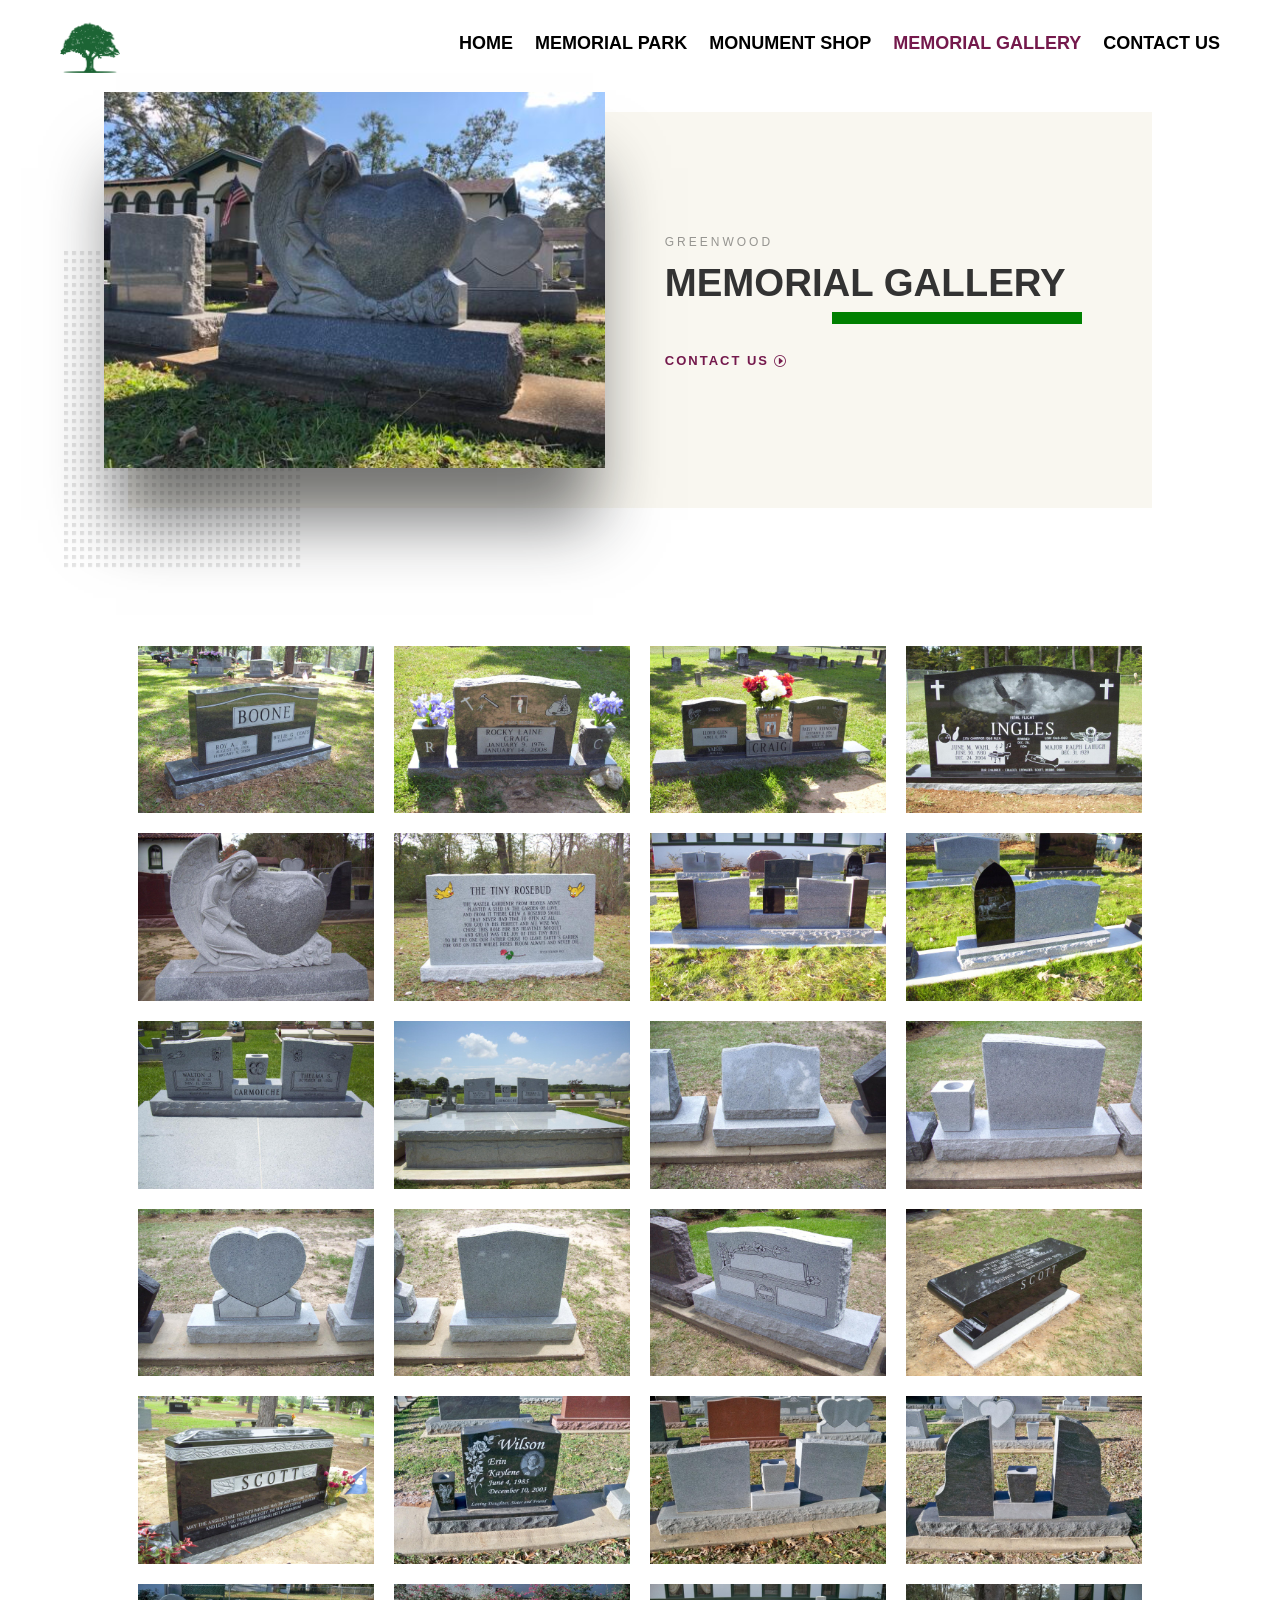
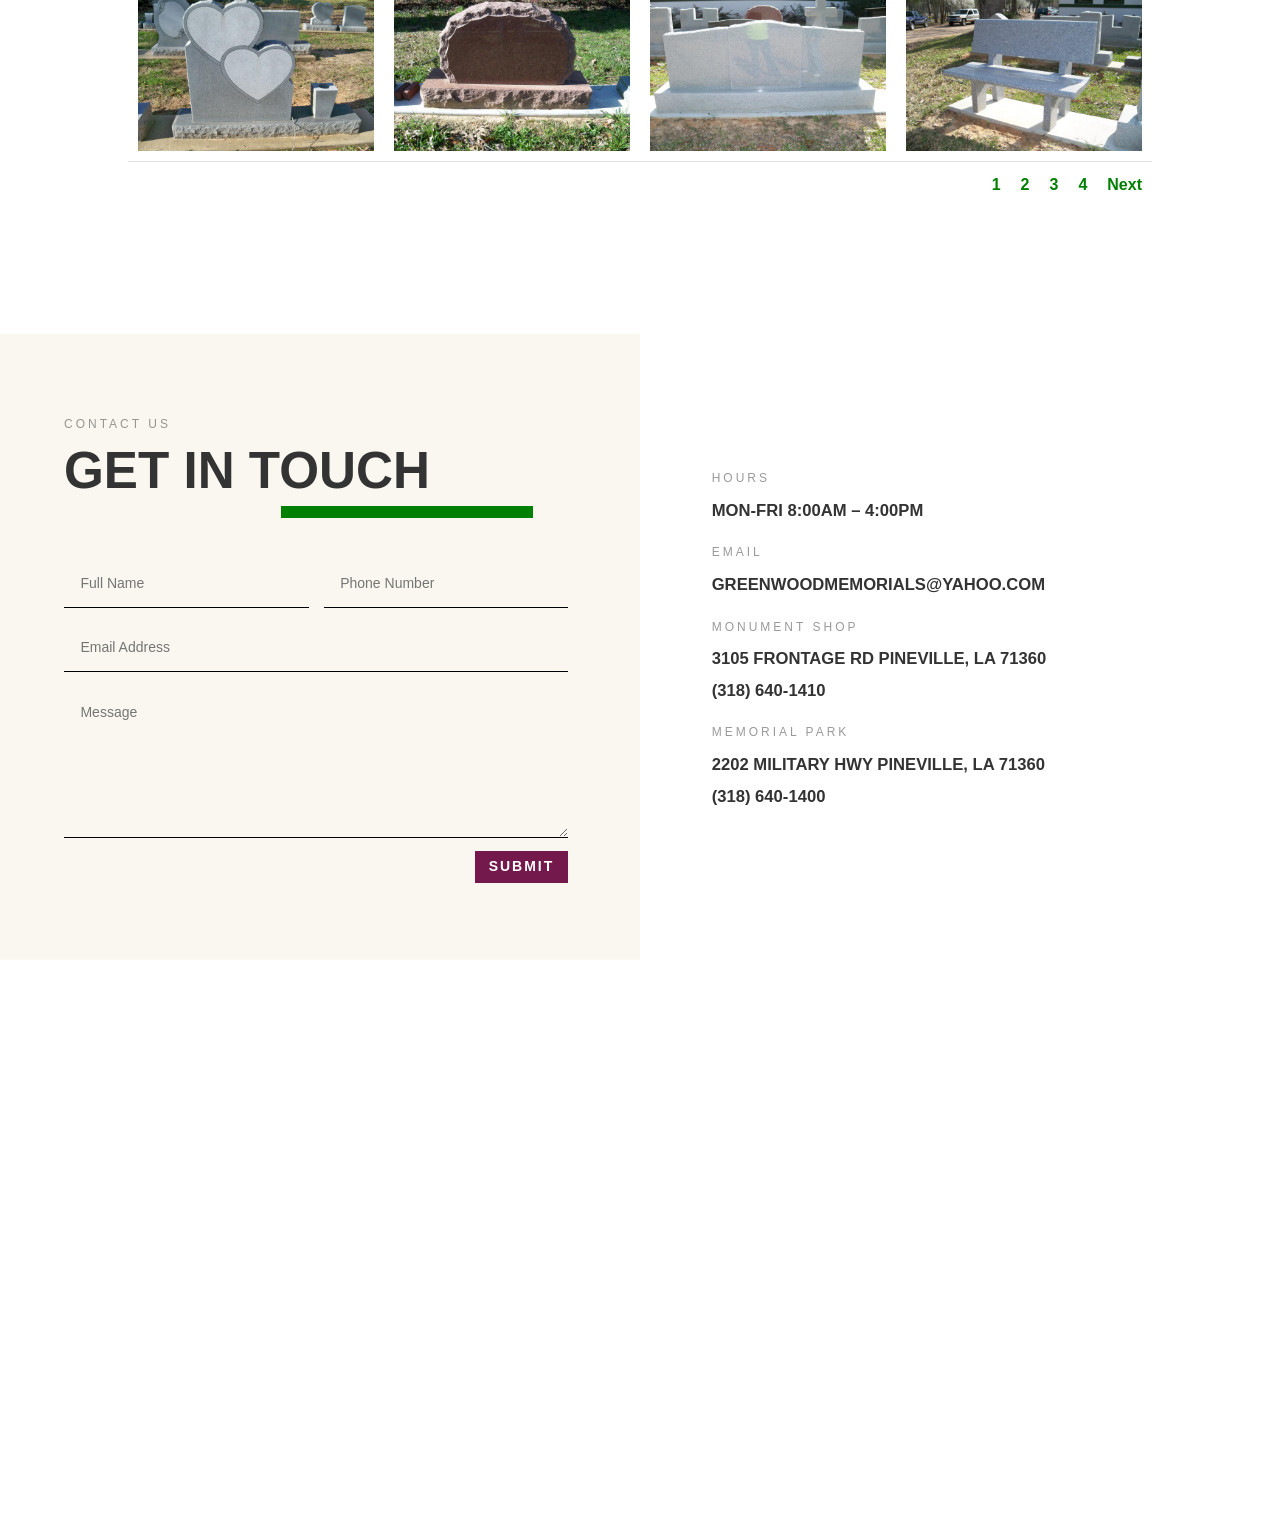
==== commit 9a2cb62a: "Optimize oversized images + add lazy loading on every img tag For each image over 500KB, wrote a sma" ====
--- a/memorial-gallery/index.html
+++ b/memorial-gallery/index.html
@@ -12,7 +12,7 @@
 		document.documentElement.className = 'js';
 	</script>
 	
-	<link rel="preconnect" href="https://fonts.gstatic.com/" crossorigin /><style id="et-divi-open-sans-inline-css">/* Original: https://fonts.googleapis.com/css?family=Open+Sans:300italic,400italic,600italic,700italic,800italic,400,300,600,700,800&#038;subset=latin,latin-ext&#038;display=swap *//* User Agent: Mozilla/5.0 (Unknown; Linux x86_64) AppleWebKit/538.1 (KHTML, like Gecko) Safari/538.1 Daum/4.1 */@font-face {font-family: 'Open Sans';font-style: italic;font-weight: 300;font-stretch: normal;font-display: swap;src: url(../../fonts.gstatic.com/s/opensans/v44/memQYaGs126MiZpBA-UFUIcVXSCEkx2cmqvXlWq8tWZ0Pw86hd0Rk5hkWV4exQ.ttf) format('truetype');}@font-face {font-family: 'Open Sans';font-style: italic;font-weight: 400;font-stretch: normal;font-display: swap;src: url(https://fonts.gstatic.com/s/opensans/v44/memQYaGs126MiZpBA-UFUIcVXSCEkx2cmqvXlWq8tWZ0Pw86hd0Rk8ZkWV4exQ.ttf) format('truetype');}@font-face {font-family: 'Open Sans';font-style: italic;font-weight: 600;font-stretch: normal;font-display: swap;src: url(https://fonts.gstatic.com/s/opensans/v44/memQYaGs126MiZpBA-UFUIcVXSCEkx2cmqvXlWq8tWZ0Pw86hd0RkxhjWV4exQ.ttf) format('truetype');}@font-face {font-family: 'Open Sans';font-style: italic;font-weight: 700;font-stretch: normal;font-display: swap;src: url(https://fonts.gstatic.com/s/opensans/v44/memQYaGs126MiZpBA-UFUIcVXSCEkx2cmqvXlWq8tWZ0Pw86hd0RkyFjWV4exQ.ttf) format('truetype');}@font-face {font-family: 'Open Sans';font-style: italic;font-weight: 800;font-stretch: normal;font-display: swap;src: url(https://fonts.gstatic.com/s/opensans/v44/memQYaGs126MiZpBA-UFUIcVXSCEkx2cmqvXlWq8tWZ0Pw86hd0Rk0ZjWV4exQ.ttf) format('truetype');}@font-face {font-family: 'Open Sans';font-style: normal;font-weight: 300;font-stretch: normal;font-display: swap;src: url(https://fonts.gstatic.com/s/opensans/v44/memSYaGs126MiZpBA-UvWbX2vVnXBbObj2OVZyOOSr4dVJWUgsiH0B4uaVc.ttf) format('truetype');}@font-face {font-family: 'Open Sans';font-style: normal;font-weight: 400;font-stretch: normal;font-display: swap;src: url(https://fonts.gstatic.com/s/opensans/v44/memSYaGs126MiZpBA-UvWbX2vVnXBbObj2OVZyOOSr4dVJWUgsjZ0B4uaVc.ttf) format('truetype');}@font-face {font-family: 'Open Sans';font-style: normal;font-weight: 600;font-stretch: normal;font-display: swap;src: url(https://fonts.gstatic.com/s/opensans/v44/memSYaGs126MiZpBA-UvWbX2vVnXBbObj2OVZyOOSr4dVJWUgsgH1x4uaVc.ttf) format('truetype');}@font-face {font-family: 'Open Sans';font-style: normal;font-weight: 700;font-stretch: normal;font-display: swap;src: url(https://fonts.gstatic.com/s/opensans/v44/memSYaGs126MiZpBA-UvWbX2vVnXBbObj2OVZyOOSr4dVJWUgsg-1x4uaVc.ttf) format('truetype');}@font-face {font-family: 'Open Sans';font-style: normal;font-weight: 800;font-stretch: normal;font-display: swap;src: url(https://fonts.gstatic.com/s/opensans/v44/memSYaGs126MiZpBA-UvWbX2vVnXBbObj2OVZyOOSr4dVJWUgshZ1x4uaVc.ttf) format('truetype');}/* User Agent: Mozilla/5.0 (Windows NT 6.1; WOW64; rv:27.0) Gecko/20100101 Firefox/27.0 */@font-face {font-family: 'Open Sans';font-style: italic;font-weight: 300;font-stretch: normal;font-display: swap;src: url(https://fonts.gstatic.com/s/opensans/v44/memQYaGs126MiZpBA-UFUIcVXSCEkx2cmqvXlWq8tWZ0Pw86hd0Rk5hkWV4exg.woff) format('woff');}@font-face {font-family: 'Open Sans';font-style: italic;font-weight: 400;font-stretch: normal;font-display: swap;src: url(https://fonts.gstatic.com/s/opensans/v44/memQYaGs126MiZpBA-UFUIcVXSCEkx2cmqvXlWq8tWZ0Pw86hd0Rk8ZkWV4exg.woff) format('woff');}@font-face {font-family: 'Open Sans';font-style: italic;font-weight: 600;font-stretch: normal;font-display: swap;src: url(https://fonts.gstatic.com/s/opensans/v44/memQYaGs126MiZpBA-UFUIcVXSCEkx2cmqvXlWq8tWZ0Pw86hd0RkxhjWV4exg.woff) format('woff');}@font-face {font-family: 'Open Sans';font-style: italic;font-weight: 700;font-stretch: normal;font-display: swap;src: url(https://fonts.gstatic.com/s/opensans/v44/memQYaGs126MiZpBA-UFUIcVXSCEkx2cmqvXlWq8tWZ0Pw86hd0RkyFjWV4exg.woff) format('woff');}@font-face {font-family: 'Open Sans';font-style: italic;font-weight: 800;font-stretch: normal;font-display: swap;src: url(https://fonts.gstatic.com/s/opensans/v44/memQYaGs126MiZpBA-UFUIcVXSCEkx2cmqvXlWq8tWZ0Pw86hd0Rk0ZjWV4exg.woff) format('woff');}@font-face {font-family: 'Open Sans';font-style: normal;font-weight: 300;font-stretch: normal;font-display: swap;src: url(https://fonts.gstatic.com/s/opensans/v44/memSYaGs126MiZpBA-UvWbX2vVnXBbObj2OVZyOOSr4dVJWUgsiH0B4uaVQ.woff) format('woff');}@font-face {font-family: 'Open Sans';font-style: normal;font-weight: 400;font-stretch: normal;font-display: swap;src: url(https://fonts.gstatic.com/s/opensans/v44/memSYaGs126MiZpBA-UvWbX2vVnXBbObj2OVZyOOSr4dVJWUgsjZ0B4uaVQ.woff) format('woff');}@font-face {font-family: 'Open Sans';font-style: normal;font-weight: 600;font-stretch: normal;font-display: swap;src: url(https://fonts.gstatic.com/s/opensans/v44/memSYaGs126MiZpBA-UvWbX2vVnXBbObj2OVZyOOSr4dVJWUgsgH1x4uaVQ.woff) format('woff');}@font-face {font-family: 'Open Sans';font-style: normal;font-weight: 700;font-stretch: normal;font-display: swap;src: url(https://fonts.gstatic.com/s/opensans/v44/memSYaGs126MiZpBA-UvWbX2vVnXBbObj2OVZyOOSr4dVJWUgsg-1x4uaVQ.woff) format('woff');}@font-face {font-family: 'Open Sans';font-style: normal;font-weight: 800;font-stretch: normal;font-display: swap;src: url(https://fonts.gstatic.com/s/opensans/v44/memSYaGs126MiZpBA-UvWbX2vVnXBbObj2OVZyOOSr4dVJWUgshZ1x4uaVQ.woff) format('woff');}/* User Agent: Mozilla/5.0 (Windows NT 6.3; rv:39.0) Gecko/20100101 Firefox/39.0 */@font-face {font-family: 'Open Sans';font-style: italic;font-weight: 300;font-stretch: normal;font-display: swap;src: url(https://fonts.gstatic.com/s/opensans/v44/memQYaGs126MiZpBA-UFUIcVXSCEkx2cmqvXlWq8tWZ0Pw86hd0Rk5hkWV4ewA.woff2) format('woff2');}@font-face {font-family: 'Open Sans';font-style: italic;font-weight: 400;font-stretch: normal;font-display: swap;src: url(https://fonts.gstatic.com/s/opensans/v44/memQYaGs126MiZpBA-UFUIcVXSCEkx2cmqvXlWq8tWZ0Pw86hd0Rk8ZkWV4ewA.woff2) format('woff2');}@font-face {font-family: 'Open Sans';font-style: italic;font-weight: 600;font-stretch: normal;font-display: swap;src: url(https://fonts.gstatic.com/s/opensans/v44/memQYaGs126MiZpBA-UFUIcVXSCEkx2cmqvXlWq8tWZ0Pw86hd0RkxhjWV4ewA.woff2) format('woff2');}@font-face {font-family: 'Open Sans';font-style: italic;font-weight: 700;font-stretch: normal;font-display: swap;src: url(https://fonts.gstatic.com/s/opensans/v44/memQYaGs126MiZpBA-UFUIcVXSCEkx2cmqvXlWq8tWZ0Pw86hd0RkyFjWV4ewA.woff2) format('woff2');}@font-face {font-family: 'Open Sans';font-style: italic;font-weight: 800;font-stretch: normal;font-display: swap;src: url(https://fonts.gstatic.com/s/opensans/v44/memQYaGs126MiZpBA-UFUIcVXSCEkx2cmqvXlWq8tWZ0Pw86hd0Rk0ZjWV4ewA.woff2) format('woff2');}@font-face {font-family: 'Open Sans';font-style: normal;font-weight: 300;font-stretch: normal;font-display: swap;src: url(https://fonts.gstatic.com/s/opensans/v44/memSYaGs126MiZpBA-UvWbX2vVnXBbObj2OVZyOOSr4dVJWUgsiH0B4uaVI.woff2) format('woff2');}@font-face {font-family: 'Open Sans';font-style: normal;font-weight: 400;font-stretch: normal;font-display: swap;src: url(https://fonts.gstatic.com/s/opensans/v44/memSYaGs126MiZpBA-UvWbX2vVnXBbObj2OVZyOOSr4dVJWUgsjZ0B4uaVI.woff2) format('woff2');}@font-face {font-family: 'Open Sans';font-style: normal;font-weight: 600;font-stretch: normal;font-display: swap;src: url(https://fonts.gstatic.com/s/opensans/v44/memSYaGs126MiZpBA-UvWbX2vVnXBbObj2OVZyOOSr4dVJWUgsgH1x4uaVI.woff2) format('woff2');}@font-face {font-family: 'Open Sans';font-style: normal;font-weight: 700;font-stretch: normal;font-display: swap;src: url(https://fonts.gstatic.com/s/opensans/v44/memSYaGs126MiZpBA-UvWbX2vVnXBbObj2OVZyOOSr4dVJWUgsg-1x4uaVI.woff2) format('woff2');}@font-face {font-family: 'Open Sans';font-style: normal;font-weight: 800;font-stretch: normal;font-display: swap;src: url(https://fonts.gstatic.com/s/opensans/v44/memSYaGs126MiZpBA-UvWbX2vVnXBbObj2OVZyOOSr4dVJWUgshZ1x4uaVI.woff2) format('woff2');}</style><style id="et-builder-googlefonts-cached-inline">/* Original: https://fonts.googleapis.com/css?family=Karla:200,300,regular,500,600,700,800,200italic,300italic,italic,500italic,600italic,700italic,800italic|Montserrat:100,200,300,regular,500,600,700,800,900,100italic,200italic,300italic,italic,500italic,600italic,700italic,800italic,900italic&#038;subset=latin,latin-ext&#038;display=swap *//* User Agent: Mozilla/5.0 (Unknown; Linux x86_64) AppleWebKit/538.1 (KHTML, like Gecko) Safari/538.1 Daum/4.1 */@font-face {font-family: 'Karla';font-style: italic;font-weight: 200;font-display: swap;src: url(../../fonts.gstatic.com/s/karla/v33/qkBKXvYC6trAT7RQNNK2EG7SIwPWMNnCV3lGb7Y.ttf) format('truetype');}@font-face {font-family: 'Karla';font-style: italic;font-weight: 300;font-display: swap;src: url(https://fonts.gstatic.com/s/karla/v33/qkBKXvYC6trAT7RQNNK2EG7SIwPWMNkcV3lGb7Y.ttf) format('truetype');}@font-face {font-family: 'Karla';font-style: italic;font-weight: 400;font-display: swap;src: url(https://fonts.gstatic.com/s/karla/v33/qkBKXvYC6trAT7RQNNK2EG7SIwPWMNlCV3lGb7Y.ttf) format('truetype');}@font-face {font-family: 'Karla';font-style: italic;font-weight: 500;font-display: swap;src: url(https://fonts.gstatic.com/s/karla/v33/qkBKXvYC6trAT7RQNNK2EG7SIwPWMNlwV3lGb7Y.ttf) format('truetype');}@font-face {font-family: 'Karla';font-style: italic;font-weight: 600;font-display: swap;src: url(https://fonts.gstatic.com/s/karla/v33/qkBKXvYC6trAT7RQNNK2EG7SIwPWMNmcUHlGb7Y.ttf) format('truetype');}@font-face {font-family: 'Karla';font-style: italic;font-weight: 700;font-display: swap;src: url(https://fonts.gstatic.com/s/karla/v33/qkBKXvYC6trAT7RQNNK2EG7SIwPWMNmlUHlGb7Y.ttf) format('truetype');}@font-face {font-family: 'Karla';font-style: italic;font-weight: 800;font-display: swap;src: url(https://fonts.gstatic.com/s/karla/v33/qkBKXvYC6trAT7RQNNK2EG7SIwPWMNnCUHlGb7Y.ttf) format('truetype');}@font-face {font-family: 'Karla';font-style: normal;font-weight: 200;font-display: swap;src: url(https://fonts.gstatic.com/s/karla/v33/qkBIXvYC6trAT55ZBi1ueQVIjQTDeJqaHUlP.ttf) format('truetype');}@font-face {font-family: 'Karla';font-style: normal;font-weight: 300;font-display: swap;src: url(https://fonts.gstatic.com/s/karla/v33/qkBIXvYC6trAT55ZBi1ueQVIjQTDppqaHUlP.ttf) format('truetype');}@font-face {font-family: 'Karla';font-style: normal;font-weight: 400;font-display: swap;src: url(https://fonts.gstatic.com/s/karla/v33/qkBIXvYC6trAT55ZBi1ueQVIjQTD-JqaHUlP.ttf) format('truetype');}@font-face {font-family: 'Karla';font-style: normal;font-weight: 500;font-display: swap;src: url(https://fonts.gstatic.com/s/karla/v33/qkBIXvYC6trAT55ZBi1ueQVIjQTDypqaHUlP.ttf) format('truetype');}@font-face {font-family: 'Karla';font-style: normal;font-weight: 600;font-display: swap;src: url(https://fonts.gstatic.com/s/karla/v33/qkBIXvYC6trAT55ZBi1ueQVIjQTDJp2aHUlP.ttf) format('truetype');}@font-face {font-family: 'Karla';font-style: normal;font-weight: 700;font-display: swap;src: url(https://fonts.gstatic.com/s/karla/v33/qkBIXvYC6trAT55ZBi1ueQVIjQTDH52aHUlP.ttf) format('truetype');}@font-face {font-family: 'Karla';font-style: normal;font-weight: 800;font-display: swap;src: url(https://fonts.gstatic.com/s/karla/v33/qkBIXvYC6trAT55ZBi1ueQVIjQTDeJ2aHUlP.ttf) format('truetype');}@font-face {font-family: 'Montserrat';font-style: italic;font-weight: 100;font-display: swap;src: url(https://fonts.gstatic.com/s/montserrat/v31/JTUFjIg1_i6t8kCHKm459Wx7xQYXK0vOoz6jq6R8WXZ0ow.ttf) format('truetype');}@font-face {font-family: 'Montserrat';font-style: italic;font-weight: 200;font-display: swap;src: url(https://fonts.gstatic.com/s/montserrat/v31/JTUFjIg1_i6t8kCHKm459Wx7xQYXK0vOoz6jqyR9WXZ0ow.ttf) format('truetype');}@font-face {font-family: 'Montserrat';font-style: italic;font-weight: 300;font-display: swap;src: url(https://fonts.gstatic.com/s/montserrat/v31/JTUFjIg1_i6t8kCHKm459Wx7xQYXK0vOoz6jq_p9WXZ0ow.ttf) format('truetype');}@font-face {font-family: 'Montserrat';font-style: italic;font-weight: 400;font-display: swap;src: url(https://fonts.gstatic.com/s/montserrat/v31/JTUFjIg1_i6t8kCHKm459Wx7xQYXK0vOoz6jq6R9WXZ0ow.ttf) format('truetype');}@font-face {font-family: 'Montserrat';font-style: italic;font-weight: 500;font-display: swap;src: url(https://fonts.gstatic.com/s/montserrat/v31/JTUFjIg1_i6t8kCHKm459Wx7xQYXK0vOoz6jq5Z9WXZ0ow.ttf) format('truetype');}@font-face {font-family: 'Montserrat';font-style: italic;font-weight: 600;font-display: swap;src: url(https://fonts.gstatic.com/s/montserrat/v31/JTUFjIg1_i6t8kCHKm459Wx7xQYXK0vOoz6jq3p6WXZ0ow.ttf) format('truetype');}@font-face {font-family: 'Montserrat';font-style: italic;font-weight: 700;font-display: swap;src: url(https://fonts.gstatic.com/s/montserrat/v31/JTUFjIg1_i6t8kCHKm459Wx7xQYXK0vOoz6jq0N6WXZ0ow.ttf) format('truetype');}@font-face {font-family: 'Montserrat';font-style: italic;font-weight: 800;font-display: swap;src: url(https://fonts.gstatic.com/s/montserrat/v31/JTUFjIg1_i6t8kCHKm459Wx7xQYXK0vOoz6jqyR6WXZ0ow.ttf) format('truetype');}@font-face {font-family: 'Montserrat';font-style: italic;font-weight: 900;font-display: swap;src: url(https://fonts.gstatic.com/s/montserrat/v31/JTUFjIg1_i6t8kCHKm459Wx7xQYXK0vOoz6jqw16WXZ0ow.ttf) format('truetype');}@font-face {font-family: 'Montserrat';font-style: normal;font-weight: 100;font-display: swap;src: url(https://fonts.gstatic.com/s/montserrat/v31/JTUHjIg1_i6t8kCHKm4532VJOt5-QNFgpCtr6Xw3aX8.ttf) format('truetype');}@font-face {font-family: 'Montserrat';font-style: normal;font-weight: 200;font-display: swap;src: url(https://fonts.gstatic.com/s/montserrat/v31/JTUHjIg1_i6t8kCHKm4532VJOt5-QNFgpCvr6Hw3aX8.ttf) format('truetype');}@font-face {font-family: 'Montserrat';font-style: normal;font-weight: 300;font-display: swap;src: url(https://fonts.gstatic.com/s/montserrat/v31/JTUHjIg1_i6t8kCHKm4532VJOt5-QNFgpCs16Hw3aX8.ttf) format('truetype');}@font-face {font-family: 'Montserrat';font-style: normal;font-weight: 400;font-display: swap;src: url(https://fonts.gstatic.com/s/montserrat/v31/JTUHjIg1_i6t8kCHKm4532VJOt5-QNFgpCtr6Hw3aX8.ttf) format('truetype');}@font-face {font-family: 'Montserrat';font-style: normal;font-weight: 500;font-display: swap;src: url(https://fonts.gstatic.com/s/montserrat/v31/JTUHjIg1_i6t8kCHKm4532VJOt5-QNFgpCtZ6Hw3aX8.ttf) format('truetype');}@font-face {font-family: 'Montserrat';font-style: normal;font-weight: 600;font-display: swap;src: url(https://fonts.gstatic.com/s/montserrat/v31/JTUHjIg1_i6t8kCHKm4532VJOt5-QNFgpCu173w3aX8.ttf) format('truetype');}@font-face {font-family: 'Montserrat';font-style: normal;font-weight: 700;font-display: swap;src: url(https://fonts.gstatic.com/s/montserrat/v31/JTUHjIg1_i6t8kCHKm4532VJOt5-QNFgpCuM73w3aX8.ttf) format('truetype');}@font-face {font-family: 'Montserrat';font-style: normal;font-weight: 800;font-display: swap;src: url(https://fonts.gstatic.com/s/montserrat/v31/JTUHjIg1_i6t8kCHKm4532VJOt5-QNFgpCvr73w3aX8.ttf) format('truetype');}@font-face {font-family: 'Montserrat';font-style: normal;font-weight: 900;font-display: swap;src: url(https://fonts.gstatic.com/s/montserrat/v31/JTUHjIg1_i6t8kCHKm4532VJOt5-QNFgpCvC73w3aX8.ttf) format('truetype');}/* User Agent: Mozilla/5.0 (Windows NT 6.1; WOW64; rv:27.0) Gecko/20100101 Firefox/27.0 */@font-face {font-family: 'Karla';font-style: italic;font-weight: 200;font-display: swap;src: url(https://fonts.gstatic.com/s/karla/v33/qkBKXvYC6trAT7RQNNK2EG7SIwPWMNnCV3lGb7U.woff) format('woff');}@font-face {font-family: 'Karla';font-style: italic;font-weight: 300;font-display: swap;src: url(https://fonts.gstatic.com/s/karla/v33/qkBKXvYC6trAT7RQNNK2EG7SIwPWMNkcV3lGb7U.woff) format('woff');}@font-face {font-family: 'Karla';font-style: italic;font-weight: 400;font-display: swap;src: url(https://fonts.gstatic.com/s/karla/v33/qkBKXvYC6trAT7RQNNK2EG7SIwPWMNlCV3lGb7U.woff) format('woff');}@font-face {font-family: 'Karla';font-style: italic;font-weight: 500;font-display: swap;src: url(https://fonts.gstatic.com/s/karla/v33/qkBKXvYC6trAT7RQNNK2EG7SIwPWMNlwV3lGb7U.woff) format('woff');}@font-face {font-family: 'Karla';font-style: italic;font-weight: 600;font-display: swap;src: url(https://fonts.gstatic.com/s/karla/v33/qkBKXvYC6trAT7RQNNK2EG7SIwPWMNmcUHlGb7U.woff) format('woff');}@font-face {font-family: 'Karla';font-style: italic;font-weight: 700;font-display: swap;src: url(https://fonts.gstatic.com/s/karla/v33/qkBKXvYC6trAT7RQNNK2EG7SIwPWMNmlUHlGb7U.woff) format('woff');}@font-face {font-family: 'Karla';font-style: italic;font-weight: 800;font-display: swap;src: url(https://fonts.gstatic.com/s/karla/v33/qkBKXvYC6trAT7RQNNK2EG7SIwPWMNnCUHlGb7U.woff) format('woff');}@font-face {font-family: 'Karla';font-style: normal;font-weight: 200;font-display: swap;src: url(https://fonts.gstatic.com/s/karla/v33/qkBIXvYC6trAT55ZBi1ueQVIjQTDeJqaHUlM.woff) format('woff');}@font-face {font-family: 'Karla';font-style: normal;font-weight: 300;font-display: swap;src: url(https://fonts.gstatic.com/s/karla/v33/qkBIXvYC6trAT55ZBi1ueQVIjQTDppqaHUlM.woff) format('woff');}@font-face {font-family: 'Karla';font-style: normal;font-weight: 400;font-display: swap;src: url(https://fonts.gstatic.com/s/karla/v33/qkBIXvYC6trAT55ZBi1ueQVIjQTD-JqaHUlM.woff) format('woff');}@font-face {font-family: 'Karla';font-style: normal;font-weight: 500;font-display: swap;src: url(https://fonts.gstatic.com/s/karla/v33/qkBIXvYC6trAT55ZBi1ueQVIjQTDypqaHUlM.woff) format('woff');}@font-face {font-family: 'Karla';font-style: normal;font-weight: 600;font-display: swap;src: url(https://fonts.gstatic.com/s/karla/v33/qkBIXvYC6trAT55ZBi1ueQVIjQTDJp2aHUlM.woff) format('woff');}@font-face {font-family: 'Karla';font-style: normal;font-weight: 700;font-display: swap;src: url(https://fonts.gstatic.com/s/karla/v33/qkBIXvYC6trAT55ZBi1ueQVIjQTDH52aHUlM.woff) format('woff');}@font-face {font-family: 'Karla';font-style: normal;font-weight: 800;font-display: swap;src: url(https://fonts.gstatic.com/s/karla/v33/qkBIXvYC6trAT55ZBi1ueQVIjQTDeJ2aHUlM.woff) format('woff');}@font-face {font-family: 'Montserrat';font-style: italic;font-weight: 100;font-display: swap;src: url(https://fonts.gstatic.com/s/montserrat/v31/JTUFjIg1_i6t8kCHKm459Wx7xQYXK0vOoz6jq6R8WXZ0oA.woff) format('woff');}@font-face {font-family: 'Montserrat';font-style: italic;font-weight: 200;font-display: swap;src: url(https://fonts.gstatic.com/s/montserrat/v31/JTUFjIg1_i6t8kCHKm459Wx7xQYXK0vOoz6jqyR9WXZ0oA.woff) format('woff');}@font-face {font-family: 'Montserrat';font-style: italic;font-weight: 300;font-display: swap;src: url(https://fonts.gstatic.com/s/montserrat/v31/JTUFjIg1_i6t8kCHKm459Wx7xQYXK0vOoz6jq_p9WXZ0oA.woff) format('woff');}@font-face {font-family: 'Montserrat';font-style: italic;font-weight: 400;font-display: swap;src: url(https://fonts.gstatic.com/s/montserrat/v31/JTUFjIg1_i6t8kCHKm459Wx7xQYXK0vOoz6jq6R9WXZ0oA.woff) format('woff');}@font-face {font-family: 'Montserrat';font-style: italic;font-weight: 500;font-display: swap;src: url(https://fonts.gstatic.com/s/montserrat/v31/JTUFjIg1_i6t8kCHKm459Wx7xQYXK0vOoz6jq5Z9WXZ0oA.woff) format('woff');}@font-face {font-family: 'Montserrat';font-style: italic;font-weight: 600;font-display: swap;src: url(https://fonts.gstatic.com/s/montserrat/v31/JTUFjIg1_i6t8kCHKm459Wx7xQYXK0vOoz6jq3p6WXZ0oA.woff) format('woff');}@font-face {font-family: 'Montserrat';font-style: italic;font-weight: 700;font-display: swap;src: url(https://fonts.gstatic.com/s/montserrat/v31/JTUFjIg1_i6t8kCHKm459Wx7xQYXK0vOoz6jq0N6WXZ0oA.woff) format('woff');}@font-face {font-family: 'Montserrat';font-style: italic;font-weight: 800;font-display: swap;src: url(https://fonts.gstatic.com/s/montserrat/v31/JTUFjIg1_i6t8kCHKm459Wx7xQYXK0vOoz6jqyR6WXZ0oA.woff) format('woff');}@font-face {font-family: 'Montserrat';font-style: italic;font-weight: 900;font-display: swap;src: url(https://fonts.gstatic.com/s/montserrat/v31/JTUFjIg1_i6t8kCHKm459Wx7xQYXK0vOoz6jqw16WXZ0oA.woff) format('woff');}@font-face {font-family: 'Montserrat';font-style: normal;font-weight: 100;font-display: swap;src: url(https://fonts.gstatic.com/s/montserrat/v31/JTUHjIg1_i6t8kCHKm4532VJOt5-QNFgpCtr6Xw3aXw.woff) format('woff');}@font-face {font-family: 'Montserrat';font-style: normal;font-weight: 200;font-display: swap;src: url(https://fonts.gstatic.com/s/montserrat/v31/JTUHjIg1_i6t8kCHKm4532VJOt5-QNFgpCvr6Hw3aXw.woff) format('woff');}@font-face {font-family: 'Montserrat';font-style: normal;font-weight: 300;font-display: swap;src: url(https://fonts.gstatic.com/s/montserrat/v31/JTUHjIg1_i6t8kCHKm4532VJOt5-QNFgpCs16Hw3aXw.woff) format('woff');}@font-face {font-family: 'Montserrat';font-style: normal;font-weight: 400;font-display: swap;src: url(https://fonts.gstatic.com/s/montserrat/v31/JTUHjIg1_i6t8kCHKm4532VJOt5-QNFgpCtr6Hw3aXw.woff) format('woff');}@font-face {font-family: 'Montserrat';font-style: normal;font-weight: 500;font-display: swap;src: url(https://fonts.gstatic.com/s/montserrat/v31/JTUHjIg1_i6t8kCHKm4532VJOt5-QNFgpCtZ6Hw3aXw.woff) format('woff');}@font-face {font-family: 'Montserrat';font-style: normal;font-weight: 600;font-display: swap;src: url(https://fonts.gstatic.com/s/montserrat/v31/JTUHjIg1_i6t8kCHKm4532VJOt5-QNFgpCu173w3aXw.woff) format('woff');}@font-face {font-family: 'Montserrat';font-style: normal;font-weight: 700;font-display: swap;src: url(https://fonts.gstatic.com/s/montserrat/v31/JTUHjIg1_i6t8kCHKm4532VJOt5-QNFgpCuM73w3aXw.woff) format('woff');}@font-face {font-family: 'Montserrat';font-style: normal;font-weight: 800;font-display: swap;src: url(https://fonts.gstatic.com/s/montserrat/v31/JTUHjIg1_i6t8kCHKm4532VJOt5-QNFgpCvr73w3aXw.woff) format('woff');}@font-face {font-family: 'Montserrat';font-style: normal;font-weight: 900;font-display: swap;src: url(https://fonts.gstatic.com/s/montserrat/v31/JTUHjIg1_i6t8kCHKm4532VJOt5-QNFgpCvC73w3aXw.woff) format('woff');}/* User Agent: Mozilla/5.0 (Windows NT 6.3; rv:39.0) Gecko/20100101 Firefox/39.0 */@font-face {font-family: 'Karla';font-style: italic;font-weight: 200;font-display: swap;src: url(https://fonts.gstatic.com/s/karla/v33/qkBKXvYC6trAT7RQNNK2EG7SIwPWMNnCV3lGb7M.woff2) format('woff2');}@font-face {font-family: 'Karla';font-style: italic;font-weight: 300;font-display: swap;src: url(https://fonts.gstatic.com/s/karla/v33/qkBKXvYC6trAT7RQNNK2EG7SIwPWMNkcV3lGb7M.woff2) format('woff2');}@font-face {font-family: 'Karla';font-style: italic;font-weight: 400;font-display: swap;src: url(https://fonts.gstatic.com/s/karla/v33/qkBKXvYC6trAT7RQNNK2EG7SIwPWMNlCV3lGb7M.woff2) format('woff2');}@font-face {font-family: 'Karla';font-style: italic;font-weight: 500;font-display: swap;src: url(https://fonts.gstatic.com/s/karla/v33/qkBKXvYC6trAT7RQNNK2EG7SIwPWMNlwV3lGb7M.woff2) format('woff2');}@font-face {font-family: 'Karla';font-style: italic;font-weight: 600;font-display: swap;src: url(https://fonts.gstatic.com/s/karla/v33/qkBKXvYC6trAT7RQNNK2EG7SIwPWMNmcUHlGb7M.woff2) format('woff2');}@font-face {font-family: 'Karla';font-style: italic;font-weight: 700;font-display: swap;src: url(https://fonts.gstatic.com/s/karla/v33/qkBKXvYC6trAT7RQNNK2EG7SIwPWMNmlUHlGb7M.woff2) format('woff2');}@font-face {font-family: 'Karla';font-style: italic;font-weight: 800;font-display: swap;src: url(https://fonts.gstatic.com/s/karla/v33/qkBKXvYC6trAT7RQNNK2EG7SIwPWMNnCUHlGb7M.woff2) format('woff2');}@font-face {font-family: 'Karla';font-style: normal;font-weight: 200;font-display: swap;src: url(https://fonts.gstatic.com/s/karla/v33/qkBIXvYC6trAT55ZBi1ueQVIjQTDeJqaHUlK.woff2) format('woff2');}@font-face {font-family: 'Karla';font-style: normal;font-weight: 300;font-display: swap;src: url(https://fonts.gstatic.com/s/karla/v33/qkBIXvYC6trAT55ZBi1ueQVIjQTDppqaHUlK.woff2) format('woff2');}@font-face {font-family: 'Karla';font-style: normal;font-weight: 400;font-display: swap;src: url(https://fonts.gstatic.com/s/karla/v33/qkBIXvYC6trAT55ZBi1ueQVIjQTD-JqaHUlK.woff2) format('woff2');}@font-face {font-family: 'Karla';font-style: normal;font-weight: 500;font-display: swap;src: url(https://fonts.gstatic.com/s/karla/v33/qkBIXvYC6trAT55ZBi1ueQVIjQTDypqaHUlK.woff2) format('woff2');}@font-face {font-family: 'Karla';font-style: normal;font-weight: 600;font-display: swap;src: url(https://fonts.gstatic.com/s/karla/v33/qkBIXvYC6trAT55ZBi1ueQVIjQTDJp2aHUlK.woff2) format('woff2');}@font-face {font-family: 'Karla';font-style: normal;font-weight: 700;font-display: swap;src: url(https://fonts.gstatic.com/s/karla/v33/qkBIXvYC6trAT55ZBi1ueQVIjQTDH52aHUlK.woff2) format('woff2');}@font-face {font-family: 'Karla';font-style: normal;font-weight: 800;font-display: swap;src: url(https://fonts.gstatic.com/s/karla/v33/qkBIXvYC6trAT55ZBi1ueQVIjQTDeJ2aHUlK.woff2) format('woff2');}@font-face {font-family: 'Montserrat';font-style: italic;font-weight: 100;font-display: swap;src: url(https://fonts.gstatic.com/s/montserrat/v31/JTUFjIg1_i6t8kCHKm459Wx7xQYXK0vOoz6jq6R8WXZ0pg.woff2) format('woff2');}@font-face {font-family: 'Montserrat';font-style: italic;font-weight: 200;font-display: swap;src: url(https://fonts.gstatic.com/s/montserrat/v31/JTUFjIg1_i6t8kCHKm459Wx7xQYXK0vOoz6jqyR9WXZ0pg.woff2) format('woff2');}@font-face {font-family: 'Montserrat';font-style: italic;font-weight: 300;font-display: swap;src: url(https://fonts.gstatic.com/s/montserrat/v31/JTUFjIg1_i6t8kCHKm459Wx7xQYXK0vOoz6jq_p9WXZ0pg.woff2) format('woff2');}@font-face {font-family: 'Montserrat';font-style: italic;font-weight: 400;font-display: swap;src: url(https://fonts.gstatic.com/s/montserrat/v31/JTUFjIg1_i6t8kCHKm459Wx7xQYXK0vOoz6jq6R9WXZ0pg.woff2) format('woff2');}@font-face {font-family: 'Montserrat';font-style: italic;font-weight: 500;font-display: swap;src: url(https://fonts.gstatic.com/s/montserrat/v31/JTUFjIg1_i6t8kCHKm459Wx7xQYXK0vOoz6jq5Z9WXZ0pg.woff2) format('woff2');}@font-face {font-family: 'Montserrat';font-style: italic;font-weight: 600;font-display: swap;src: url(https://fonts.gstatic.com/s/montserrat/v31/JTUFjIg1_i6t8kCHKm459Wx7xQYXK0vOoz6jq3p6WXZ0pg.woff2) format('woff2');}@font-face {font-family: 'Montserrat';font-style: italic;font-weight: 700;font-display: swap;src: url(https://fonts.gstatic.com/s/montserrat/v31/JTUFjIg1_i6t8kCHKm459Wx7xQYXK0vOoz6jq0N6WXZ0pg.woff2) format('woff2');}@font-face {font-family: 'Montserrat';font-style: italic;font-weight: 800;font-display: swap;src: url(https://fonts.gstatic.com/s/montserrat/v31/JTUFjIg1_i6t8kCHKm459Wx7xQYXK0vOoz6jqyR6WXZ0pg.woff2) format('woff2');}@font-face {font-family: 'Montserrat';font-style: italic;font-weight: 900;font-display: swap;src: url(https://fonts.gstatic.com/s/montserrat/v31/JTUFjIg1_i6t8kCHKm459Wx7xQYXK0vOoz6jqw16WXZ0pg.woff2) format('woff2');}@font-face {font-family: 'Montserrat';font-style: normal;font-weight: 100;font-display: swap;src: url(https://fonts.gstatic.com/s/montserrat/v31/JTUHjIg1_i6t8kCHKm4532VJOt5-QNFgpCtr6Xw3aXo.woff2) format('woff2');}@font-face {font-family: 'Montserrat';font-style: normal;font-weight: 200;font-display: swap;src: url(https://fonts.gstatic.com/s/montserrat/v31/JTUHjIg1_i6t8kCHKm4532VJOt5-QNFgpCvr6Hw3aXo.woff2) format('woff2');}@font-face {font-family: 'Montserrat';font-style: normal;font-weight: 300;font-display: swap;src: url(https://fonts.gstatic.com/s/montserrat/v31/JTUHjIg1_i6t8kCHKm4532VJOt5-QNFgpCs16Hw3aXo.woff2) format('woff2');}@font-face {font-family: 'Montserrat';font-style: normal;font-weight: 400;font-display: swap;src: url(https://fonts.gstatic.com/s/montserrat/v31/JTUHjIg1_i6t8kCHKm4532VJOt5-QNFgpCtr6Hw3aXo.woff2) format('woff2');}@font-face {font-family: 'Montserrat';font-style: normal;font-weight: 500;font-display: swap;src: url(https://fonts.gstatic.com/s/montserrat/v31/JTUHjIg1_i6t8kCHKm4532VJOt5-QNFgpCtZ6Hw3aXo.woff2) format('woff2');}@font-face {font-family: 'Montserrat';font-style: normal;font-weight: 600;font-display: swap;src: url(https://fonts.gstatic.com/s/montserrat/v31/JTUHjIg1_i6t8kCHKm4532VJOt5-QNFgpCu173w3aXo.woff2) format('woff2');}@font-face {font-family: 'Montserrat';font-style: normal;font-weight: 700;font-display: swap;src: url(https://fonts.gstatic.com/s/montserrat/v31/JTUHjIg1_i6t8kCHKm4532VJOt5-QNFgpCuM73w3aXo.woff2) format('woff2');}@font-face {font-family: 'Montserrat';font-style: normal;font-weight: 800;font-display: swap;src: url(https://fonts.gstatic.com/s/montserrat/v31/JTUHjIg1_i6t8kCHKm4532VJOt5-QNFgpCvr73w3aXo.woff2) format('woff2');}@font-face {font-family: 'Montserrat';font-style: normal;font-weight: 900;font-display: swap;src: url(https://fonts.gstatic.com/s/montserrat/v31/JTUHjIg1_i6t8kCHKm4532VJOt5-QNFgpCvC73w3aXo.woff2) format('woff2');}</style><meta name='robots' content='index, follow, max-image-preview:large, max-snippet:-1, max-video-preview:-1' />
+	<link rel="preconnect" href="https://fonts.gstatic.com/" crossorigin /><style id="et-divi-open-sans-inline-css">/* Original: https://fonts.googleapis.com/css?family=Open+Sans:300italic,400italic,600italic,700italic,800italic,400,300,600,700,800&#038;subset=latin,latin-ext&#038;display=swap *//* User Agent: Mozilla/5.0 (Unknown; Linux x86_64) AppleWebKit/538.1 (KHTML, like Gecko) Safari/538.1 Daum/4.1 */@font-face {font-family: 'Open Sans';font-style: italic;font-weight: 300;font-stretch: normal;font-display: swap;src: url(../https://fonts.gstatic.com/s/opensans/v44/memQYaGs126MiZpBA-UFUIcVXSCEkx2cmqvXlWq8tWZ0Pw86hd0Rk5hkWV4exQ.ttf) format('truetype');}@font-face {font-family: 'Open Sans';font-style: italic;font-weight: 400;font-stretch: normal;font-display: swap;src: url(https://fonts.gstatic.com/s/opensans/v44/memQYaGs126MiZpBA-UFUIcVXSCEkx2cmqvXlWq8tWZ0Pw86hd0Rk8ZkWV4exQ.ttf) format('truetype');}@font-face {font-family: 'Open Sans';font-style: italic;font-weight: 600;font-stretch: normal;font-display: swap;src: url(https://fonts.gstatic.com/s/opensans/v44/memQYaGs126MiZpBA-UFUIcVXSCEkx2cmqvXlWq8tWZ0Pw86hd0RkxhjWV4exQ.ttf) format('truetype');}@font-face {font-family: 'Open Sans';font-style: italic;font-weight: 700;font-stretch: normal;font-display: swap;src: url(https://fonts.gstatic.com/s/opensans/v44/memQYaGs126MiZpBA-UFUIcVXSCEkx2cmqvXlWq8tWZ0Pw86hd0RkyFjWV4exQ.ttf) format('truetype');}@font-face {font-family: 'Open Sans';font-style: italic;font-weight: 800;font-stretch: normal;font-display: swap;src: url(https://fonts.gstatic.com/s/opensans/v44/memQYaGs126MiZpBA-UFUIcVXSCEkx2cmqvXlWq8tWZ0Pw86hd0Rk0ZjWV4exQ.ttf) format('truetype');}@font-face {font-family: 'Open Sans';font-style: normal;font-weight: 300;font-stretch: normal;font-display: swap;src: url(https://fonts.gstatic.com/s/opensans/v44/memSYaGs126MiZpBA-UvWbX2vVnXBbObj2OVZyOOSr4dVJWUgsiH0B4uaVc.ttf) format('truetype');}@font-face {font-family: 'Open Sans';font-style: normal;font-weight: 400;font-stretch: normal;font-display: swap;src: url(https://fonts.gstatic.com/s/opensans/v44/memSYaGs126MiZpBA-UvWbX2vVnXBbObj2OVZyOOSr4dVJWUgsjZ0B4uaVc.ttf) format('truetype');}@font-face {font-family: 'Open Sans';font-style: normal;font-weight: 600;font-stretch: normal;font-display: swap;src: url(https://fonts.gstatic.com/s/opensans/v44/memSYaGs126MiZpBA-UvWbX2vVnXBbObj2OVZyOOSr4dVJWUgsgH1x4uaVc.ttf) format('truetype');}@font-face {font-family: 'Open Sans';font-style: normal;font-weight: 700;font-stretch: normal;font-display: swap;src: url(https://fonts.gstatic.com/s/opensans/v44/memSYaGs126MiZpBA-UvWbX2vVnXBbObj2OVZyOOSr4dVJWUgsg-1x4uaVc.ttf) format('truetype');}@font-face {font-family: 'Open Sans';font-style: normal;font-weight: 800;font-stretch: normal;font-display: swap;src: url(https://fonts.gstatic.com/s/opensans/v44/memSYaGs126MiZpBA-UvWbX2vVnXBbObj2OVZyOOSr4dVJWUgshZ1x4uaVc.ttf) format('truetype');}/* User Agent: Mozilla/5.0 (Windows NT 6.1; WOW64; rv:27.0) Gecko/20100101 Firefox/27.0 */@font-face {font-family: 'Open Sans';font-style: italic;font-weight: 300;font-stretch: normal;font-display: swap;src: url(https://fonts.gstatic.com/s/opensans/v44/memQYaGs126MiZpBA-UFUIcVXSCEkx2cmqvXlWq8tWZ0Pw86hd0Rk5hkWV4exg.woff) format('woff');}@font-face {font-family: 'Open Sans';font-style: italic;font-weight: 400;font-stretch: normal;font-display: swap;src: url(https://fonts.gstatic.com/s/opensans/v44/memQYaGs126MiZpBA-UFUIcVXSCEkx2cmqvXlWq8tWZ0Pw86hd0Rk8ZkWV4exg.woff) format('woff');}@font-face {font-family: 'Open Sans';font-style: italic;font-weight: 600;font-stretch: normal;font-display: swap;src: url(https://fonts.gstatic.com/s/opensans/v44/memQYaGs126MiZpBA-UFUIcVXSCEkx2cmqvXlWq8tWZ0Pw86hd0RkxhjWV4exg.woff) format('woff');}@font-face {font-family: 'Open Sans';font-style: italic;font-weight: 700;font-stretch: normal;font-display: swap;src: url(https://fonts.gstatic.com/s/opensans/v44/memQYaGs126MiZpBA-UFUIcVXSCEkx2cmqvXlWq8tWZ0Pw86hd0RkyFjWV4exg.woff) format('woff');}@font-face {font-family: 'Open Sans';font-style: italic;font-weight: 800;font-stretch: normal;font-display: swap;src: url(https://fonts.gstatic.com/s/opensans/v44/memQYaGs126MiZpBA-UFUIcVXSCEkx2cmqvXlWq8tWZ0Pw86hd0Rk0ZjWV4exg.woff) format('woff');}@font-face {font-family: 'Open Sans';font-style: normal;font-weight: 300;font-stretch: normal;font-display: swap;src: url(https://fonts.gstatic.com/s/opensans/v44/memSYaGs126MiZpBA-UvWbX2vVnXBbObj2OVZyOOSr4dVJWUgsiH0B4uaVQ.woff) format('woff');}@font-face {font-family: 'Open Sans';font-style: normal;font-weight: 400;font-stretch: normal;font-display: swap;src: url(https://fonts.gstatic.com/s/opensans/v44/memSYaGs126MiZpBA-UvWbX2vVnXBbObj2OVZyOOSr4dVJWUgsjZ0B4uaVQ.woff) format('woff');}@font-face {font-family: 'Open Sans';font-style: normal;font-weight: 600;font-stretch: normal;font-display: swap;src: url(https://fonts.gstatic.com/s/opensans/v44/memSYaGs126MiZpBA-UvWbX2vVnXBbObj2OVZyOOSr4dVJWUgsgH1x4uaVQ.woff) format('woff');}@font-face {font-family: 'Open Sans';font-style: normal;font-weight: 700;font-stretch: normal;font-display: swap;src: url(https://fonts.gstatic.com/s/opensans/v44/memSYaGs126MiZpBA-UvWbX2vVnXBbObj2OVZyOOSr4dVJWUgsg-1x4uaVQ.woff) format('woff');}@font-face {font-family: 'Open Sans';font-style: normal;font-weight: 800;font-stretch: normal;font-display: swap;src: url(https://fonts.gstatic.com/s/opensans/v44/memSYaGs126MiZpBA-UvWbX2vVnXBbObj2OVZyOOSr4dVJWUgshZ1x4uaVQ.woff) format('woff');}/* User Agent: Mozilla/5.0 (Windows NT 6.3; rv:39.0) Gecko/20100101 Firefox/39.0 */@font-face {font-family: 'Open Sans';font-style: italic;font-weight: 300;font-stretch: normal;font-display: swap;src: url(https://fonts.gstatic.com/s/opensans/v44/memQYaGs126MiZpBA-UFUIcVXSCEkx2cmqvXlWq8tWZ0Pw86hd0Rk5hkWV4ewA.woff2) format('woff2');}@font-face {font-family: 'Open Sans';font-style: italic;font-weight: 400;font-stretch: normal;font-display: swap;src: url(https://fonts.gstatic.com/s/opensans/v44/memQYaGs126MiZpBA-UFUIcVXSCEkx2cmqvXlWq8tWZ0Pw86hd0Rk8ZkWV4ewA.woff2) format('woff2');}@font-face {font-family: 'Open Sans';font-style: italic;font-weight: 600;font-stretch: normal;font-display: swap;src: url(https://fonts.gstatic.com/s/opensans/v44/memQYaGs126MiZpBA-UFUIcVXSCEkx2cmqvXlWq8tWZ0Pw86hd0RkxhjWV4ewA.woff2) format('woff2');}@font-face {font-family: 'Open Sans';font-style: italic;font-weight: 700;font-stretch: normal;font-display: swap;src: url(https://fonts.gstatic.com/s/opensans/v44/memQYaGs126MiZpBA-UFUIcVXSCEkx2cmqvXlWq8tWZ0Pw86hd0RkyFjWV4ewA.woff2) format('woff2');}@font-face {font-family: 'Open Sans';font-style: italic;font-weight: 800;font-stretch: normal;font-display: swap;src: url(https://fonts.gstatic.com/s/opensans/v44/memQYaGs126MiZpBA-UFUIcVXSCEkx2cmqvXlWq8tWZ0Pw86hd0Rk0ZjWV4ewA.woff2) format('woff2');}@font-face {font-family: 'Open Sans';font-style: normal;font-weight: 300;font-stretch: normal;font-display: swap;src: url(https://fonts.gstatic.com/s/opensans/v44/memSYaGs126MiZpBA-UvWbX2vVnXBbObj2OVZyOOSr4dVJWUgsiH0B4uaVI.woff2) format('woff2');}@font-face {font-family: 'Open Sans';font-style: normal;font-weight: 400;font-stretch: normal;font-display: swap;src: url(https://fonts.gstatic.com/s/opensans/v44/memSYaGs126MiZpBA-UvWbX2vVnXBbObj2OVZyOOSr4dVJWUgsjZ0B4uaVI.woff2) format('woff2');}@font-face {font-family: 'Open Sans';font-style: normal;font-weight: 600;font-stretch: normal;font-display: swap;src: url(https://fonts.gstatic.com/s/opensans/v44/memSYaGs126MiZpBA-UvWbX2vVnXBbObj2OVZyOOSr4dVJWUgsgH1x4uaVI.woff2) format('woff2');}@font-face {font-family: 'Open Sans';font-style: normal;font-weight: 700;font-stretch: normal;font-display: swap;src: url(https://fonts.gstatic.com/s/opensans/v44/memSYaGs126MiZpBA-UvWbX2vVnXBbObj2OVZyOOSr4dVJWUgsg-1x4uaVI.woff2) format('woff2');}@font-face {font-family: 'Open Sans';font-style: normal;font-weight: 800;font-stretch: normal;font-display: swap;src: url(https://fonts.gstatic.com/s/opensans/v44/memSYaGs126MiZpBA-UvWbX2vVnXBbObj2OVZyOOSr4dVJWUgshZ1x4uaVI.woff2) format('woff2');}</style><style id="et-builder-googlefonts-cached-inline">/* Original: https://fonts.googleapis.com/css?family=Karla:200,300,regular,500,600,700,800,200italic,300italic,italic,500italic,600italic,700italic,800italic|Montserrat:100,200,300,regular,500,600,700,800,900,100italic,200italic,300italic,italic,500italic,600italic,700italic,800italic,900italic&#038;subset=latin,latin-ext&#038;display=swap *//* User Agent: Mozilla/5.0 (Unknown; Linux x86_64) AppleWebKit/538.1 (KHTML, like Gecko) Safari/538.1 Daum/4.1 */@font-face {font-family: 'Karla';font-style: italic;font-weight: 200;font-display: swap;src: url(../https://fonts.gstatic.com/s/karla/v33/qkBKXvYC6trAT7RQNNK2EG7SIwPWMNnCV3lGb7Y.ttf) format('truetype');}@font-face {font-family: 'Karla';font-style: italic;font-weight: 300;font-display: swap;src: url(https://fonts.gstatic.com/s/karla/v33/qkBKXvYC6trAT7RQNNK2EG7SIwPWMNkcV3lGb7Y.ttf) format('truetype');}@font-face {font-family: 'Karla';font-style: italic;font-weight: 400;font-display: swap;src: url(https://fonts.gstatic.com/s/karla/v33/qkBKXvYC6trAT7RQNNK2EG7SIwPWMNlCV3lGb7Y.ttf) format('truetype');}@font-face {font-family: 'Karla';font-style: italic;font-weight: 500;font-display: swap;src: url(https://fonts.gstatic.com/s/karla/v33/qkBKXvYC6trAT7RQNNK2EG7SIwPWMNlwV3lGb7Y.ttf) format('truetype');}@font-face {font-family: 'Karla';font-style: italic;font-weight: 600;font-display: swap;src: url(https://fonts.gstatic.com/s/karla/v33/qkBKXvYC6trAT7RQNNK2EG7SIwPWMNmcUHlGb7Y.ttf) format('truetype');}@font-face {font-family: 'Karla';font-style: italic;font-weight: 700;font-display: swap;src: url(https://fonts.gstatic.com/s/karla/v33/qkBKXvYC6trAT7RQNNK2EG7SIwPWMNmlUHlGb7Y.ttf) format('truetype');}@font-face {font-family: 'Karla';font-style: italic;font-weight: 800;font-display: swap;src: url(https://fonts.gstatic.com/s/karla/v33/qkBKXvYC6trAT7RQNNK2EG7SIwPWMNnCUHlGb7Y.ttf) format('truetype');}@font-face {font-family: 'Karla';font-style: normal;font-weight: 200;font-display: swap;src: url(https://fonts.gstatic.com/s/karla/v33/qkBIXvYC6trAT55ZBi1ueQVIjQTDeJqaHUlP.ttf) format('truetype');}@font-face {font-family: 'Karla';font-style: normal;font-weight: 300;font-display: swap;src: url(https://fonts.gstatic.com/s/karla/v33/qkBIXvYC6trAT55ZBi1ueQVIjQTDppqaHUlP.ttf) format('truetype');}@font-face {font-family: 'Karla';font-style: normal;font-weight: 400;font-display: swap;src: url(https://fonts.gstatic.com/s/karla/v33/qkBIXvYC6trAT55ZBi1ueQVIjQTD-JqaHUlP.ttf) format('truetype');}@font-face {font-family: 'Karla';font-style: normal;font-weight: 500;font-display: swap;src: url(https://fonts.gstatic.com/s/karla/v33/qkBIXvYC6trAT55ZBi1ueQVIjQTDypqaHUlP.ttf) format('truetype');}@font-face {font-family: 'Karla';font-style: normal;font-weight: 600;font-display: swap;src: url(https://fonts.gstatic.com/s/karla/v33/qkBIXvYC6trAT55ZBi1ueQVIjQTDJp2aHUlP.ttf) format('truetype');}@font-face {font-family: 'Karla';font-style: normal;font-weight: 700;font-display: swap;src: url(https://fonts.gstatic.com/s/karla/v33/qkBIXvYC6trAT55ZBi1ueQVIjQTDH52aHUlP.ttf) format('truetype');}@font-face {font-family: 'Karla';font-style: normal;font-weight: 800;font-display: swap;src: url(https://fonts.gstatic.com/s/karla/v33/qkBIXvYC6trAT55ZBi1ueQVIjQTDeJ2aHUlP.ttf) format('truetype');}@font-face {font-family: 'Montserrat';font-style: italic;font-weight: 100;font-display: swap;src: url(https://fonts.gstatic.com/s/montserrat/v31/JTUFjIg1_i6t8kCHKm459Wx7xQYXK0vOoz6jq6R8WXZ0ow.ttf) format('truetype');}@font-face {font-family: 'Montserrat';font-style: italic;font-weight: 200;font-display: swap;src: url(https://fonts.gstatic.com/s/montserrat/v31/JTUFjIg1_i6t8kCHKm459Wx7xQYXK0vOoz6jqyR9WXZ0ow.ttf) format('truetype');}@font-face {font-family: 'Montserrat';font-style: italic;font-weight: 300;font-display: swap;src: url(https://fonts.gstatic.com/s/montserrat/v31/JTUFjIg1_i6t8kCHKm459Wx7xQYXK0vOoz6jq_p9WXZ0ow.ttf) format('truetype');}@font-face {font-family: 'Montserrat';font-style: italic;font-weight: 400;font-display: swap;src: url(https://fonts.gstatic.com/s/montserrat/v31/JTUFjIg1_i6t8kCHKm459Wx7xQYXK0vOoz6jq6R9WXZ0ow.ttf) format('truetype');}@font-face {font-family: 'Montserrat';font-style: italic;font-weight: 500;font-display: swap;src: url(https://fonts.gstatic.com/s/montserrat/v31/JTUFjIg1_i6t8kCHKm459Wx7xQYXK0vOoz6jq5Z9WXZ0ow.ttf) format('truetype');}@font-face {font-family: 'Montserrat';font-style: italic;font-weight: 600;font-display: swap;src: url(https://fonts.gstatic.com/s/montserrat/v31/JTUFjIg1_i6t8kCHKm459Wx7xQYXK0vOoz6jq3p6WXZ0ow.ttf) format('truetype');}@font-face {font-family: 'Montserrat';font-style: italic;font-weight: 700;font-display: swap;src: url(https://fonts.gstatic.com/s/montserrat/v31/JTUFjIg1_i6t8kCHKm459Wx7xQYXK0vOoz6jq0N6WXZ0ow.ttf) format('truetype');}@font-face {font-family: 'Montserrat';font-style: italic;font-weight: 800;font-display: swap;src: url(https://fonts.gstatic.com/s/montserrat/v31/JTUFjIg1_i6t8kCHKm459Wx7xQYXK0vOoz6jqyR6WXZ0ow.ttf) format('truetype');}@font-face {font-family: 'Montserrat';font-style: italic;font-weight: 900;font-display: swap;src: url(https://fonts.gstatic.com/s/montserrat/v31/JTUFjIg1_i6t8kCHKm459Wx7xQYXK0vOoz6jqw16WXZ0ow.ttf) format('truetype');}@font-face {font-family: 'Montserrat';font-style: normal;font-weight: 100;font-display: swap;src: url(https://fonts.gstatic.com/s/montserrat/v31/JTUHjIg1_i6t8kCHKm4532VJOt5-QNFgpCtr6Xw3aX8.ttf) format('truetype');}@font-face {font-family: 'Montserrat';font-style: normal;font-weight: 200;font-display: swap;src: url(https://fonts.gstatic.com/s/montserrat/v31/JTUHjIg1_i6t8kCHKm4532VJOt5-QNFgpCvr6Hw3aX8.ttf) format('truetype');}@font-face {font-family: 'Montserrat';font-style: normal;font-weight: 300;font-display: swap;src: url(https://fonts.gstatic.com/s/montserrat/v31/JTUHjIg1_i6t8kCHKm4532VJOt5-QNFgpCs16Hw3aX8.ttf) format('truetype');}@font-face {font-family: 'Montserrat';font-style: normal;font-weight: 400;font-display: swap;src: url(https://fonts.gstatic.com/s/montserrat/v31/JTUHjIg1_i6t8kCHKm4532VJOt5-QNFgpCtr6Hw3aX8.ttf) format('truetype');}@font-face {font-family: 'Montserrat';font-style: normal;font-weight: 500;font-display: swap;src: url(https://fonts.gstatic.com/s/montserrat/v31/JTUHjIg1_i6t8kCHKm4532VJOt5-QNFgpCtZ6Hw3aX8.ttf) format('truetype');}@font-face {font-family: 'Montserrat';font-style: normal;font-weight: 600;font-display: swap;src: url(https://fonts.gstatic.com/s/montserrat/v31/JTUHjIg1_i6t8kCHKm4532VJOt5-QNFgpCu173w3aX8.ttf) format('truetype');}@font-face {font-family: 'Montserrat';font-style: normal;font-weight: 700;font-display: swap;src: url(https://fonts.gstatic.com/s/montserrat/v31/JTUHjIg1_i6t8kCHKm4532VJOt5-QNFgpCuM73w3aX8.ttf) format('truetype');}@font-face {font-family: 'Montserrat';font-style: normal;font-weight: 800;font-display: swap;src: url(https://fonts.gstatic.com/s/montserrat/v31/JTUHjIg1_i6t8kCHKm4532VJOt5-QNFgpCvr73w3aX8.ttf) format('truetype');}@font-face {font-family: 'Montserrat';font-style: normal;font-weight: 900;font-display: swap;src: url(https://fonts.gstatic.com/s/montserrat/v31/JTUHjIg1_i6t8kCHKm4532VJOt5-QNFgpCvC73w3aX8.ttf) format('truetype');}/* User Agent: Mozilla/5.0 (Windows NT 6.1; WOW64; rv:27.0) Gecko/20100101 Firefox/27.0 */@font-face {font-family: 'Karla';font-style: italic;font-weight: 200;font-display: swap;src: url(https://fonts.gstatic.com/s/karla/v33/qkBKXvYC6trAT7RQNNK2EG7SIwPWMNnCV3lGb7U.woff) format('woff');}@font-face {font-family: 'Karla';font-style: italic;font-weight: 300;font-display: swap;src: url(https://fonts.gstatic.com/s/karla/v33/qkBKXvYC6trAT7RQNNK2EG7SIwPWMNkcV3lGb7U.woff) format('woff');}@font-face {font-family: 'Karla';font-style: italic;font-weight: 400;font-display: swap;src: url(https://fonts.gstatic.com/s/karla/v33/qkBKXvYC6trAT7RQNNK2EG7SIwPWMNlCV3lGb7U.woff) format('woff');}@font-face {font-family: 'Karla';font-style: italic;font-weight: 500;font-display: swap;src: url(https://fonts.gstatic.com/s/karla/v33/qkBKXvYC6trAT7RQNNK2EG7SIwPWMNlwV3lGb7U.woff) format('woff');}@font-face {font-family: 'Karla';font-style: italic;font-weight: 600;font-display: swap;src: url(https://fonts.gstatic.com/s/karla/v33/qkBKXvYC6trAT7RQNNK2EG7SIwPWMNmcUHlGb7U.woff) format('woff');}@font-face {font-family: 'Karla';font-style: italic;font-weight: 700;font-display: swap;src: url(https://fonts.gstatic.com/s/karla/v33/qkBKXvYC6trAT7RQNNK2EG7SIwPWMNmlUHlGb7U.woff) format('woff');}@font-face {font-family: 'Karla';font-style: italic;font-weight: 800;font-display: swap;src: url(https://fonts.gstatic.com/s/karla/v33/qkBKXvYC6trAT7RQNNK2EG7SIwPWMNnCUHlGb7U.woff) format('woff');}@font-face {font-family: 'Karla';font-style: normal;font-weight: 200;font-display: swap;src: url(https://fonts.gstatic.com/s/karla/v33/qkBIXvYC6trAT55ZBi1ueQVIjQTDeJqaHUlM.woff) format('woff');}@font-face {font-family: 'Karla';font-style: normal;font-weight: 300;font-display: swap;src: url(https://fonts.gstatic.com/s/karla/v33/qkBIXvYC6trAT55ZBi1ueQVIjQTDppqaHUlM.woff) format('woff');}@font-face {font-family: 'Karla';font-style: normal;font-weight: 400;font-display: swap;src: url(https://fonts.gstatic.com/s/karla/v33/qkBIXvYC6trAT55ZBi1ueQVIjQTD-JqaHUlM.woff) format('woff');}@font-face {font-family: 'Karla';font-style: normal;font-weight: 500;font-display: swap;src: url(https://fonts.gstatic.com/s/karla/v33/qkBIXvYC6trAT55ZBi1ueQVIjQTDypqaHUlM.woff) format('woff');}@font-face {font-family: 'Karla';font-style: normal;font-weight: 600;font-display: swap;src: url(https://fonts.gstatic.com/s/karla/v33/qkBIXvYC6trAT55ZBi1ueQVIjQTDJp2aHUlM.woff) format('woff');}@font-face {font-family: 'Karla';font-style: normal;font-weight: 700;font-display: swap;src: url(https://fonts.gstatic.com/s/karla/v33/qkBIXvYC6trAT55ZBi1ueQVIjQTDH52aHUlM.woff) format('woff');}@font-face {font-family: 'Karla';font-style: normal;font-weight: 800;font-display: swap;src: url(https://fonts.gstatic.com/s/karla/v33/qkBIXvYC6trAT55ZBi1ueQVIjQTDeJ2aHUlM.woff) format('woff');}@font-face {font-family: 'Montserrat';font-style: italic;font-weight: 100;font-display: swap;src: url(https://fonts.gstatic.com/s/montserrat/v31/JTUFjIg1_i6t8kCHKm459Wx7xQYXK0vOoz6jq6R8WXZ0oA.woff) format('woff');}@font-face {font-family: 'Montserrat';font-style: italic;font-weight: 200;font-display: swap;src: url(https://fonts.gstatic.com/s/montserrat/v31/JTUFjIg1_i6t8kCHKm459Wx7xQYXK0vOoz6jqyR9WXZ0oA.woff) format('woff');}@font-face {font-family: 'Montserrat';font-style: italic;font-weight: 300;font-display: swap;src: url(https://fonts.gstatic.com/s/montserrat/v31/JTUFjIg1_i6t8kCHKm459Wx7xQYXK0vOoz6jq_p9WXZ0oA.woff) format('woff');}@font-face {font-family: 'Montserrat';font-style: italic;font-weight: 400;font-display: swap;src: url(https://fonts.gstatic.com/s/montserrat/v31/JTUFjIg1_i6t8kCHKm459Wx7xQYXK0vOoz6jq6R9WXZ0oA.woff) format('woff');}@font-face {font-family: 'Montserrat';font-style: italic;font-weight: 500;font-display: swap;src: url(https://fonts.gstatic.com/s/montserrat/v31/JTUFjIg1_i6t8kCHKm459Wx7xQYXK0vOoz6jq5Z9WXZ0oA.woff) format('woff');}@font-face {font-family: 'Montserrat';font-style: italic;font-weight: 600;font-display: swap;src: url(https://fonts.gstatic.com/s/montserrat/v31/JTUFjIg1_i6t8kCHKm459Wx7xQYXK0vOoz6jq3p6WXZ0oA.woff) format('woff');}@font-face {font-family: 'Montserrat';font-style: italic;font-weight: 700;font-display: swap;src: url(https://fonts.gstatic.com/s/montserrat/v31/JTUFjIg1_i6t8kCHKm459Wx7xQYXK0vOoz6jq0N6WXZ0oA.woff) format('woff');}@font-face {font-family: 'Montserrat';font-style: italic;font-weight: 800;font-display: swap;src: url(https://fonts.gstatic.com/s/montserrat/v31/JTUFjIg1_i6t8kCHKm459Wx7xQYXK0vOoz6jqyR6WXZ0oA.woff) format('woff');}@font-face {font-family: 'Montserrat';font-style: italic;font-weight: 900;font-display: swap;src: url(https://fonts.gstatic.com/s/montserrat/v31/JTUFjIg1_i6t8kCHKm459Wx7xQYXK0vOoz6jqw16WXZ0oA.woff) format('woff');}@font-face {font-family: 'Montserrat';font-style: normal;font-weight: 100;font-display: swap;src: url(https://fonts.gstatic.com/s/montserrat/v31/JTUHjIg1_i6t8kCHKm4532VJOt5-QNFgpCtr6Xw3aXw.woff) format('woff');}@font-face {font-family: 'Montserrat';font-style: normal;font-weight: 200;font-display: swap;src: url(https://fonts.gstatic.com/s/montserrat/v31/JTUHjIg1_i6t8kCHKm4532VJOt5-QNFgpCvr6Hw3aXw.woff) format('woff');}@font-face {font-family: 'Montserrat';font-style: normal;font-weight: 300;font-display: swap;src: url(https://fonts.gstatic.com/s/montserrat/v31/JTUHjIg1_i6t8kCHKm4532VJOt5-QNFgpCs16Hw3aXw.woff) format('woff');}@font-face {font-family: 'Montserrat';font-style: normal;font-weight: 400;font-display: swap;src: url(https://fonts.gstatic.com/s/montserrat/v31/JTUHjIg1_i6t8kCHKm4532VJOt5-QNFgpCtr6Hw3aXw.woff) format('woff');}@font-face {font-family: 'Montserrat';font-style: normal;font-weight: 500;font-display: swap;src: url(https://fonts.gstatic.com/s/montserrat/v31/JTUHjIg1_i6t8kCHKm4532VJOt5-QNFgpCtZ6Hw3aXw.woff) format('woff');}@font-face {font-family: 'Montserrat';font-style: normal;font-weight: 600;font-display: swap;src: url(https://fonts.gstatic.com/s/montserrat/v31/JTUHjIg1_i6t8kCHKm4532VJOt5-QNFgpCu173w3aXw.woff) format('woff');}@font-face {font-family: 'Montserrat';font-style: normal;font-weight: 700;font-display: swap;src: url(https://fonts.gstatic.com/s/montserrat/v31/JTUHjIg1_i6t8kCHKm4532VJOt5-QNFgpCuM73w3aXw.woff) format('woff');}@font-face {font-family: 'Montserrat';font-style: normal;font-weight: 800;font-display: swap;src: url(https://fonts.gstatic.com/s/montserrat/v31/JTUHjIg1_i6t8kCHKm4532VJOt5-QNFgpCvr73w3aXw.woff) format('woff');}@font-face {font-family: 'Montserrat';font-style: normal;font-weight: 900;font-display: swap;src: url(https://fonts.gstatic.com/s/montserrat/v31/JTUHjIg1_i6t8kCHKm4532VJOt5-QNFgpCvC73w3aXw.woff) format('woff');}/* User Agent: Mozilla/5.0 (Windows NT 6.3; rv:39.0) Gecko/20100101 Firefox/39.0 */@font-face {font-family: 'Karla';font-style: italic;font-weight: 200;font-display: swap;src: url(https://fonts.gstatic.com/s/karla/v33/qkBKXvYC6trAT7RQNNK2EG7SIwPWMNnCV3lGb7M.woff2) format('woff2');}@font-face {font-family: 'Karla';font-style: italic;font-weight: 300;font-display: swap;src: url(https://fonts.gstatic.com/s/karla/v33/qkBKXvYC6trAT7RQNNK2EG7SIwPWMNkcV3lGb7M.woff2) format('woff2');}@font-face {font-family: 'Karla';font-style: italic;font-weight: 400;font-display: swap;src: url(https://fonts.gstatic.com/s/karla/v33/qkBKXvYC6trAT7RQNNK2EG7SIwPWMNlCV3lGb7M.woff2) format('woff2');}@font-face {font-family: 'Karla';font-style: italic;font-weight: 500;font-display: swap;src: url(https://fonts.gstatic.com/s/karla/v33/qkBKXvYC6trAT7RQNNK2EG7SIwPWMNlwV3lGb7M.woff2) format('woff2');}@font-face {font-family: 'Karla';font-style: italic;font-weight: 600;font-display: swap;src: url(https://fonts.gstatic.com/s/karla/v33/qkBKXvYC6trAT7RQNNK2EG7SIwPWMNmcUHlGb7M.woff2) format('woff2');}@font-face {font-family: 'Karla';font-style: italic;font-weight: 700;font-display: swap;src: url(https://fonts.gstatic.com/s/karla/v33/qkBKXvYC6trAT7RQNNK2EG7SIwPWMNmlUHlGb7M.woff2) format('woff2');}@font-face {font-family: 'Karla';font-style: italic;font-weight: 800;font-display: swap;src: url(https://fonts.gstatic.com/s/karla/v33/qkBKXvYC6trAT7RQNNK2EG7SIwPWMNnCUHlGb7M.woff2) format('woff2');}@font-face {font-family: 'Karla';font-style: normal;font-weight: 200;font-display: swap;src: url(https://fonts.gstatic.com/s/karla/v33/qkBIXvYC6trAT55ZBi1ueQVIjQTDeJqaHUlK.woff2) format('woff2');}@font-face {font-family: 'Karla';font-style: normal;font-weight: 300;font-display: swap;src: url(https://fonts.gstatic.com/s/karla/v33/qkBIXvYC6trAT55ZBi1ueQVIjQTDppqaHUlK.woff2) format('woff2');}@font-face {font-family: 'Karla';font-style: normal;font-weight: 400;font-display: swap;src: url(https://fonts.gstatic.com/s/karla/v33/qkBIXvYC6trAT55ZBi1ueQVIjQTD-JqaHUlK.woff2) format('woff2');}@font-face {font-family: 'Karla';font-style: normal;font-weight: 500;font-display: swap;src: url(https://fonts.gstatic.com/s/karla/v33/qkBIXvYC6trAT55ZBi1ueQVIjQTDypqaHUlK.woff2) format('woff2');}@font-face {font-family: 'Karla';font-style: normal;font-weight: 600;font-display: swap;src: url(https://fonts.gstatic.com/s/karla/v33/qkBIXvYC6trAT55ZBi1ueQVIjQTDJp2aHUlK.woff2) format('woff2');}@font-face {font-family: 'Karla';font-style: normal;font-weight: 700;font-display: swap;src: url(https://fonts.gstatic.com/s/karla/v33/qkBIXvYC6trAT55ZBi1ueQVIjQTDH52aHUlK.woff2) format('woff2');}@font-face {font-family: 'Karla';font-style: normal;font-weight: 800;font-display: swap;src: url(https://fonts.gstatic.com/s/karla/v33/qkBIXvYC6trAT55ZBi1ueQVIjQTDeJ2aHUlK.woff2) format('woff2');}@font-face {font-family: 'Montserrat';font-style: italic;font-weight: 100;font-display: swap;src: url(https://fonts.gstatic.com/s/montserrat/v31/JTUFjIg1_i6t8kCHKm459Wx7xQYXK0vOoz6jq6R8WXZ0pg.woff2) format('woff2');}@font-face {font-family: 'Montserrat';font-style: italic;font-weight: 200;font-display: swap;src: url(https://fonts.gstatic.com/s/montserrat/v31/JTUFjIg1_i6t8kCHKm459Wx7xQYXK0vOoz6jqyR9WXZ0pg.woff2) format('woff2');}@font-face {font-family: 'Montserrat';font-style: italic;font-weight: 300;font-display: swap;src: url(https://fonts.gstatic.com/s/montserrat/v31/JTUFjIg1_i6t8kCHKm459Wx7xQYXK0vOoz6jq_p9WXZ0pg.woff2) format('woff2');}@font-face {font-family: 'Montserrat';font-style: italic;font-weight: 400;font-display: swap;src: url(https://fonts.gstatic.com/s/montserrat/v31/JTUFjIg1_i6t8kCHKm459Wx7xQYXK0vOoz6jq6R9WXZ0pg.woff2) format('woff2');}@font-face {font-family: 'Montserrat';font-style: italic;font-weight: 500;font-display: swap;src: url(https://fonts.gstatic.com/s/montserrat/v31/JTUFjIg1_i6t8kCHKm459Wx7xQYXK0vOoz6jq5Z9WXZ0pg.woff2) format('woff2');}@font-face {font-family: 'Montserrat';font-style: italic;font-weight: 600;font-display: swap;src: url(https://fonts.gstatic.com/s/montserrat/v31/JTUFjIg1_i6t8kCHKm459Wx7xQYXK0vOoz6jq3p6WXZ0pg.woff2) format('woff2');}@font-face {font-family: 'Montserrat';font-style: italic;font-weight: 700;font-display: swap;src: url(https://fonts.gstatic.com/s/montserrat/v31/JTUFjIg1_i6t8kCHKm459Wx7xQYXK0vOoz6jq0N6WXZ0pg.woff2) format('woff2');}@font-face {font-family: 'Montserrat';font-style: italic;font-weight: 800;font-display: swap;src: url(https://fonts.gstatic.com/s/montserrat/v31/JTUFjIg1_i6t8kCHKm459Wx7xQYXK0vOoz6jqyR6WXZ0pg.woff2) format('woff2');}@font-face {font-family: 'Montserrat';font-style: italic;font-weight: 900;font-display: swap;src: url(https://fonts.gstatic.com/s/montserrat/v31/JTUFjIg1_i6t8kCHKm459Wx7xQYXK0vOoz6jqw16WXZ0pg.woff2) format('woff2');}@font-face {font-family: 'Montserrat';font-style: normal;font-weight: 100;font-display: swap;src: url(https://fonts.gstatic.com/s/montserrat/v31/JTUHjIg1_i6t8kCHKm4532VJOt5-QNFgpCtr6Xw3aXo.woff2) format('woff2');}@font-face {font-family: 'Montserrat';font-style: normal;font-weight: 200;font-display: swap;src: url(https://fonts.gstatic.com/s/montserrat/v31/JTUHjIg1_i6t8kCHKm4532VJOt5-QNFgpCvr6Hw3aXo.woff2) format('woff2');}@font-face {font-family: 'Montserrat';font-style: normal;font-weight: 300;font-display: swap;src: url(https://fonts.gstatic.com/s/montserrat/v31/JTUHjIg1_i6t8kCHKm4532VJOt5-QNFgpCs16Hw3aXo.woff2) format('woff2');}@font-face {font-family: 'Montserrat';font-style: normal;font-weight: 400;font-display: swap;src: url(https://fonts.gstatic.com/s/montserrat/v31/JTUHjIg1_i6t8kCHKm4532VJOt5-QNFgpCtr6Hw3aXo.woff2) format('woff2');}@font-face {font-family: 'Montserrat';font-style: normal;font-weight: 500;font-display: swap;src: url(https://fonts.gstatic.com/s/montserrat/v31/JTUHjIg1_i6t8kCHKm4532VJOt5-QNFgpCtZ6Hw3aXo.woff2) format('woff2');}@font-face {font-family: 'Montserrat';font-style: normal;font-weight: 600;font-display: swap;src: url(https://fonts.gstatic.com/s/montserrat/v31/JTUHjIg1_i6t8kCHKm4532VJOt5-QNFgpCu173w3aXo.woff2) format('woff2');}@font-face {font-family: 'Montserrat';font-style: normal;font-weight: 700;font-display: swap;src: url(https://fonts.gstatic.com/s/montserrat/v31/JTUHjIg1_i6t8kCHKm4532VJOt5-QNFgpCuM73w3aXo.woff2) format('woff2');}@font-face {font-family: 'Montserrat';font-style: normal;font-weight: 800;font-display: swap;src: url(https://fonts.gstatic.com/s/montserrat/v31/JTUHjIg1_i6t8kCHKm4532VJOt5-QNFgpCvr73w3aXo.woff2) format('woff2');}@font-face {font-family: 'Montserrat';font-style: normal;font-weight: 900;font-display: swap;src: url(https://fonts.gstatic.com/s/montserrat/v31/JTUHjIg1_i6t8kCHKm4532VJOt5-QNFgpCvC73w3aXo.woff2) format('woff2');}</style><meta name='robots' content='index, follow, max-image-preview:large, max-snippet:-1, max-video-preview:-1' />
 <script type="text/javascript">
 			let jqueryParams=[],jQuery=function(r){return jqueryParams=[...jqueryParams,r],jQuery},$=function(r){return jqueryParams=[...jqueryParams,r],$};window.jQuery=jQuery,window.$=jQuery;let customHeadScripts=!1;jQuery.fn=jQuery.prototype={},$.fn=jQuery.prototype={},jQuery.noConflict=function(r){if(window.jQuery)return jQuery=window.jQuery,$=window.jQuery,customHeadScripts=!0,jQuery.noConflict},jQuery.ready=function(r){jqueryParams=[...jqueryParams,r]},$.ready=function(r){jqueryParams=[...jqueryParams,r]},jQuery.load=function(r){jqueryParams=[...jqueryParams,r]},$.load=function(r){jqueryParams=[...jqueryParams,r]},jQuery.fn.ready=function(r){jqueryParams=[...jqueryParams,r]},$.fn.ready=function(r){jqueryParams=[...jqueryParams,r]};</script>
 	<!-- This site is optimized with the Yoast SEO plugin v25.6 - https://yoast.com/wordpress/plugins/seo/ -->
@@ -222,7 +222,8 @@
 <link rel="apple-touch-icon" href="../wp-content/uploads/2021/10/cropped-5-180x180.png" />
 <meta name="msapplication-TileImage" content="/wp-content/uploads/2021/10/cropped-5-270x270.png" />
 <style id="et-critical-inline-css">@media only screen and (min-width:1350px){.et_pb_row{padding:27px 0}.et_pb_section{padding:54px 0}.single.et_pb_pagebuilder_layout.et_full_width_page .et_post_meta_wrapper{padding-top:81px}.et_pb_fullwidth_section{padding:0}}.et_pb_section_0_tb_header{margin-bottom:-90px}.et_pb_section_0_tb_header.et_pb_section{padding-top:0px;padding-bottom:0px;background-color:RGBA(0,0,0,0)!important}.et_pb_menu_0_tb_header.et_pb_menu,.et_pb_menu_1_tb_header.et_pb_menu,.et_pb_row_0_tb_header{background-color:RGBA(0,0,0,0)}.et_pb_row_0_tb_header.et_pb_row{padding-top:0px!important;padding-bottom:0px!important;padding-top:0px;padding-bottom:0px}.et_pb_row_0_tb_header,body #page-container .et-db #et-boc .et-l .et_pb_row_0_tb_header.et_pb_row,body.et_pb_pagebuilder_layout.single #page-container #et-boc .et-l .et_pb_row_0_tb_header.et_pb_row,body.et_pb_pagebuilder_layout.single.et_full_width_page #page-container #et-boc .et-l .et_pb_row_0_tb_header.et_pb_row{width:100%;max-width:100%}.et_pb_menu_0_tb_header.et_pb_menu ul li a{font-family:'Karla',Helvetica,Arial,Lucida,sans-serif;font-weight:700;text-transform:uppercase;font-size:18px;color:#000000!important}.et_pb_sticky .et_pb_menu_0_tb_header.et_pb_menu,.et_pb_sticky .et_pb_menu_1_tb_header.et_pb_menu{background-image:initial;background-color:rgba(255,255,255,0.58);-webkit-backdrop-filter:blur(10px);backdrop-filter:blur(10px)}.et_pb_menu_0_tb_header{padding-top:5px;padding-right:60px;padding-bottom:5px;padding-left:60px;margin-bottom:0px!important}.et_pb_menu_0_tb_header,.et_pb_menu_0_tb_header .sub-menu,.et_pb_menu_1_tb_header,.et_pb_menu_1_tb_header .sub-menu{box-shadow:0px 12px 18px -6px rgba(0,0,0,0)}.et_pb_sticky .et_pb_menu_0_tb_header,.et_pb_sticky .et_pb_menu_0_tb_header .sub-menu,.et_pb_sticky .et_pb_menu_1_tb_header,.et_pb_sticky .et_pb_menu_1_tb_header .sub-menu{box-shadow:0px 12px 18px -6px rgba(0,0,0,0.3)}.et_pb_menu_0_tb_header,.et_pb_menu_0_tb_header .sub-menu,.et_pb_menu_0_tb_header>.box-shadow-overlay,.et_pb_menu_0_tb_header.et-box-shadow-no-overlay,.et_pb_menu_0_tb_header .sub-menu>.box-shadow-overlay,.et_pb_menu_0_tb_header .sub-menu.et-box-shadow-no-overlay,.et_pb_menu_0_tb_header.et_pb_menu,.et_pb_menu_0_tb_header .et_pb_menu_inner_container>.et_pb_menu__logo-wrap,.et_pb_menu_0_tb_header .et_pb_menu__logo-slot,.et_pb_menu_1_tb_header,.et_pb_menu_1_tb_header .sub-menu,.et_pb_menu_1_tb_header>.box-shadow-overlay,.et_pb_menu_1_tb_header.et-box-shadow-no-overlay,.et_pb_menu_1_tb_header .sub-menu>.box-shadow-overlay,.et_pb_menu_1_tb_header .sub-menu.et-box-shadow-no-overlay,.et_pb_menu_1_tb_header.et_pb_menu,.et_pb_menu_1_tb_header .et_pb_menu_inner_container>.et_pb_menu__logo-wrap,.et_pb_menu_1_tb_header .et_pb_menu__logo-slot{transition:box-shadow 300ms ease 0ms,background-color 300ms ease 0ms,background-image 300ms ease 0ms,max-width 300ms ease 0ms}.et_pb_sticky .et_pb_menu_1_tb_header.et_pb_menu .et-menu-nav li a,.et_pb_sticky .et_pb_menu_0_tb_header.et_pb_menu .et-menu-nav li a{margin-top:-10px;margin-bottom:-10px}.et_pb_sticky .et_pb_menu_0_tb_header.et_pb_menu .et_pb_menu__logo,.et_pb_sticky .et_pb_menu_1_tb_header.et_pb_menu .et_pb_menu__logo{margin-top:-10px}.et_pb_menu_1_tb_header.et_pb_menu .nav li ul.sub-menu li.current-menu-item a,.et_pb_menu_1_tb_header.et_pb_menu ul li.current-menu-item a,.et_pb_menu_0_tb_header.et_pb_menu ul li.current-menu-item a{color:#74194C!important}.et_pb_menu_0_tb_header.et_pb_menu .et_mobile_menu,.et_pb_menu_0_tb_header.et_pb_menu .et_mobile_menu ul,.et_pb_menu_0_tb_header.et_pb_menu .nav li ul{background-color:RGBA(0,0,0,0)!important}.et_pb_menu_0_tb_header .et_pb_menu_inner_container>.et_pb_menu__logo-wrap,.et_pb_menu_0_tb_header .et_pb_menu__logo-slot{width:auto;max-width:90px}.et_pb_sticky .et_pb_menu_0_tb_header .et_pb_menu_inner_container>.et_pb_menu__logo-wrap,.et_pb_sticky .et_pb_menu_0_tb_header .et_pb_menu__logo-slot,.et_pb_sticky .et_pb_menu_1_tb_header .et_pb_menu_inner_container>.et_pb_menu__logo-wrap,.et_pb_sticky .et_pb_menu_1_tb_header .et_pb_menu__logo-slot{max-width:60px}.et_pb_menu_0_tb_header .et_pb_menu_inner_container>.et_pb_menu__logo-wrap .et_pb_menu__logo img,.et_pb_menu_0_tb_header .et_pb_menu__logo-slot .et_pb_menu__logo-wrap img,.et_pb_menu_1_tb_header .et_pb_menu_inner_container>.et_pb_menu__logo-wrap .et_pb_menu__logo img,.et_pb_menu_1_tb_header .et_pb_menu__logo-slot .et_pb_menu__logo-wrap img{height:auto;max-height:none}.et_pb_menu_0_tb_header .et_pb_menu__icon.et_pb_menu__cart-button,.et_pb_menu_0_tb_header .et_pb_menu__icon.et_pb_menu__search-button,.et_pb_menu_0_tb_header .et_pb_menu__icon.et_pb_menu__close-search-button,.et_pb_menu_0_tb_header .mobile_nav .mobile_menu_bar:before{color:#7EBEC5}.et_pb_menu_1_tb_header.et_pb_menu ul li a{font-family:'Karla',Helvetica,Arial,Lucida,sans-serif;font-weight:700;text-transform:uppercase;font-size:15px;color:#000000!important}.et_pb_menu_1_tb_header{padding-top:5px;padding-right:60px;padding-bottom:5px;padding-left:60px}.et_pb_menu_1_tb_header.et_pb_menu .nav li ul{background-color:#FFFFFF!important;border-color:RGBA(0,0,0,0)}.et_pb_menu_1_tb_header.et_pb_menu .et_mobile_menu{border-color:RGBA(0,0,0,0)}.et_pb_menu_1_tb_header.et_pb_menu .nav li ul.sub-menu a,.et_pb_menu_1_tb_header.et_pb_menu .et_mobile_menu a{color:#000000!important}.et_pb_menu_1_tb_header.et_pb_menu .et_mobile_menu,.et_pb_menu_1_tb_header.et_pb_menu .et_mobile_menu ul{background-color:#FFFFFF!important}.et_pb_menu_1_tb_header .et_pb_menu_inner_container>.et_pb_menu__logo-wrap,.et_pb_menu_1_tb_header .et_pb_menu__logo-slot{width:auto;max-width:80px}.et_pb_menu_1_tb_header .mobile_nav .mobile_menu_bar:before{font-size:35px;color:#74194C}.et_pb_menu_1_tb_header .et_pb_menu__icon.et_pb_menu__search-button,.et_pb_menu_1_tb_header .et_pb_menu__icon.et_pb_menu__close-search-button,.et_pb_menu_1_tb_header .et_pb_menu__icon.et_pb_menu__cart-button{color:#74194C}@media only screen and (min-width:981px){.et_pb_menu_1_tb_header{display:none!important}}@media only screen and (min-width:768px) and (max-width:980px){.et_pb_menu_0_tb_header{display:none!important}}@media only screen and (max-width:767px){.et_pb_section_0_tb_header{display:flex}.et_pb_menu_0_tb_header{padding-top:5px;padding-right:20px;padding-bottom:5px;padding-left:20px;display:none!important}.et_pb_menu_1_tb_header{padding-top:5px;padding-right:20px;padding-bottom:5px;padding-left:20px}}.et_pb_section_0_tb_footer.et_pb_section{padding-top:0px;padding-bottom:0px}.et_pb_row_0_tb_footer.et_pb_row{padding-top:0px!important;padding-bottom:0px!important;padding-top:0px;padding-bottom:0px}.mfp-title{display:none!important}.et_pb_section_0.et_pb_section{padding-top:0px;padding-bottom:0px}.et_pb_row_0.et_pb_row{padding-top:19px!important;padding-bottom:19px!important;padding-top:19px;padding-bottom:19px}.et_pb_section_1.et_pb_section{padding-top:55px}.et_pb_row_1{background-color:#f9f7f0}.et_pb_row_1.et_pb_row{padding-top:40px!important;padding-right:40px!important;padding-bottom:40px!important;padding-top:40px;padding-right:40px;padding-bottom:40px}.et_pb_image_0{background-size:initial;background-position:left bottom 0px;background-image:url(../wp-content/uploads/2021/10/actor-02.png);padding-bottom:100px;padding-left:40px;margin-top:-60px!important;margin-bottom:-100px!important;margin-left:-5vw!important;text-align:left;margin-left:0}.et_pb_image_0 .et_pb_image_wrap{box-shadow:0px 64px 64px -12px rgba(20,22,23,0.59)}.et_pb_text_0{font-family:'Montserrat',Helvetica,Arial,Lucida,sans-serif;margin-right:3px!important;margin-bottom:0px!important}.et_pb_text_0 h2{font-family:'Karla',Helvetica,Arial,Lucida,sans-serif;font-weight:700;text-transform:uppercase;font-size:3vw}.et_pb_text_0 h3{font-family:'Montserrat',Helvetica,Arial,Lucida,sans-serif;text-transform:uppercase;font-size:12px;color:rgba(0,0,0,0.4)!important;letter-spacing:3px;line-height:1.8em}.et_pb_divider_1{margin-bottom:-1px!important}.et_pb_divider_1:before{border-top-color:#008001;border-top-width:12px}.et_pb_button_0_wrapper .et_pb_button_0,.et_pb_button_0_wrapper .et_pb_button_0:hover{padding-top:16px!important;padding-right:20px!important;padding-bottom:16px!important;padding-left:0px!important;transition:padding 300ms ease 0ms}body #page-container .et_pb_section .et_pb_button_0{color:#74194C!important;border-width:0px!important;border-color:rgba(0,0,0,0);border-radius:0px;letter-spacing:2px;font-size:13px;font-weight:700!important;text-transform:uppercase!important;background-color:rgba(20,22,23,0)}body #page-container .et_pb_section .et_pb_button_0:hover:after{margin-left:.3em;left:auto;margin-left:.3em}body #page-container .et_pb_section .et_pb_button_0:after{line-height:inherit;font-size:inherit!important;opacity:1;margin-left:.3em;left:auto;font-family:ETmodules!important;font-weight:400!important}.et_pb_button_0,.et_pb_button_0:after{transition:all 300ms ease 0ms}.et_pb_gallery_0.et_pb_gallery .et_pb_gallery_pagination a{font-family:'Karla',Helvetica,Arial,Lucida,sans-serif;font-weight:700;color:#008001!important}.et_pb_gallery_0.et_pb_gallery .et_pb_gallery_image{border-width:10px;border-color:#FFFFFF}.et_pb_gallery_0 .et_overlay:before{color:#74194C!important;font-family:ETmodules!important;font-weight:400!important}.et_pb_gallery_0 .et_overlay{background-color:rgba(255,255,255,0.7);border-color:rgba(255,255,255,0.7)}.et_pb_column_2{padding-right:30px;padding-left:30px;margin:auto}.et_pb_divider_1.et_pb_module{margin-left:auto!important;margin-right:0px!important}.et_pb_button_0_wrapper .et_pb_button_0:hover,.et_pb_button_0_wrapper .et_pb_button_0:hover:hover{padding-right:24px!important;padding-left:4px!important}@media only screen and (min-width:981px){.et_pb_divider_1{max-width:250px}}@media only screen and (max-width:980px){.et_pb_image_0{margin-bottom:0px!important;text-align:center;margin-left:auto;margin-right:auto}.et_pb_image_0 .et_pb_image_wrap img{width:auto}body #page-container .et_pb_section .et_pb_button_0:after{line-height:inherit;font-size:inherit!important;margin-left:.3em;left:auto;display:inline-block;opacity:1;content:attr(data-icon);font-family:ETmodules!important;font-weight:400!important}body #page-container .et_pb_section .et_pb_button_0:before{display:none}body #page-container .et_pb_section .et_pb_button_0:hover:after{margin-left:.3em;left:auto;margin-left:.3em}}@media only screen and (max-width:767px){.et_pb_row_1.et_pb_row{padding-right:0px!important;padding-bottom:0px!important;padding-right:0px!important;padding-bottom:0px!important}.et_pb_image_0{padding-bottom:40px;margin-top:-50px!important;margin-bottom:-1px!important;margin-left:-5vw!important}.et_pb_image_0 .et_pb_image_wrap{box-shadow:0px 30px 30px -12px rgba(20,22,23,0.59)}.et_pb_image_0 .et_pb_image_wrap img{width:auto}.et_pb_text_0 h2{font-size:30px}.et_pb_divider_1{max-width:75%}body #page-container .et_pb_section .et_pb_button_0:after{line-height:inherit;font-size:inherit!important;margin-left:.3em;left:auto;display:inline-block;opacity:1;content:attr(data-icon);font-family:ETmodules!important;font-weight:400!important}body #page-container .et_pb_section .et_pb_button_0:before{display:none}body #page-container .et_pb_section .et_pb_button_0:hover:after{margin-left:.3em;left:auto;margin-left:.3em}.et_pb_section_2.et_pb_section{padding-top:0px}.et_pb_column_2{padding-right:30px;padding-bottom:40px;padding-left:30px}}</style>
-<link rel="stylesheet" id="et-core-unified-452-cached-inline-styles" href="../wp-content/et-cache/452/et-core-unified-452.min5f77.css?ver=1781305229" /><link rel="preload" as="style" id="et-core-unified-tb-162-tb-149-deferred-452-cached-inline-styles" href="../wp-content/et-cache/452/et-core-unified-tb-162-tb-149-deferred-452.min5f77.css?ver=1781305229" onload="this.onload=null;this.rel='stylesheet';" /></head>
+<link rel="stylesheet" id="et-core-unified-452-cached-inline-styles" href="../wp-content/et-cache/452/et-core-unified-452.min5f77.css?ver=1781305229" /><link rel="preload" as="style" id="et-core-unified-tb-162-tb-149-deferred-452-cached-inline-styles" href="../wp-content/et-cache/452/et-core-unified-tb-162-tb-149-deferred-452.min5f77.css?ver=1781305229" onload="this.onload=null;this.rel='stylesheet';" /><style>.et_animated{opacity:1!important;visibility:visible!important}.et-waypoint{opacity:1!important;visibility:visible!important}</style>
+</head>
 <body class="wp-singular page-template-default page page-id-452 wp-theme-Divi wp-child-theme-Free-DIVI-Child-Theme-by-Pee-Aye-Creative et-tb-has-template et-tb-has-header et-tb-has-footer et_pb_button_helper_class et_cover_background et_pb_gutter windows et_pb_gutters3 et_pb_pagebuilder_layout et_no_sidebar et_divi_theme et-db">
 	<div id="page-container">
 <div id="et-boc" class="et-boc">
@@ -249,7 +250,7 @@
 					<div class="et_pb_menu_inner_container clearfix">
 						<div class="et_pb_menu__logo-wrap">
 			  <div class="et_pb_menu__logo">
-				<img fetchpriority="high" decoding="async" width="1000" height="1000" src="../wp-content/uploads/2021/10/5.png" alt="" srcset="/wp-content/uploads/2021/10/5.png 1000w, /wp-content/uploads/2021/10/5-980x980.png 980w, /wp-content/uploads/2021/10/5-480x480.png 480w" sizes="(min-width: 0px) and (max-width: 480px) 480px, (min-width: 481px) and (max-width: 980px) 980px, (min-width: 981px) 1000px, 100vw" class="wp-image-164" />
+				<img loading="lazy" fetchpriority="high" decoding="async" width="1000" height="1000" src="../wp-content/uploads/2021/10/5.png" alt="" srcset="/wp-content/uploads/2021/10/5.png 1000w, /wp-content/uploads/2021/10/5-980x980.png 980w, /wp-content/uploads/2021/10/5-480x480.png 480w" sizes="(min-width: 0px) and (max-width: 480px) 480px, (min-width: 481px) and (max-width: 980px) 980px, (min-width: 981px) 1000px, 100vw" class="wp-image-164" />
 			  </div>
 			</div>
 						<div class="et_pb_menu__wrap">
@@ -279,7 +280,7 @@
 					<div class="et_pb_menu_inner_container clearfix">
 						<div class="et_pb_menu__logo-wrap">
 			  <div class="et_pb_menu__logo">
-				<img fetchpriority="high" decoding="async" width="1000" height="1000" src="../wp-content/uploads/2021/10/5.png" alt="" srcset="/wp-content/uploads/2021/10/5.png 1000w, /wp-content/uploads/2021/10/5-980x980.png 980w, /wp-content/uploads/2021/10/5-480x480.png 480w" sizes="(min-width: 0px) and (max-width: 480px) 480px, (min-width: 481px) and (max-width: 980px) 980px, (min-width: 981px) 1000px, 100vw" class="wp-image-164" />
+				<img loading="lazy" fetchpriority="high" decoding="async" width="1000" height="1000" src="../wp-content/uploads/2021/10/5.png" alt="" srcset="/wp-content/uploads/2021/10/5.png 1000w, /wp-content/uploads/2021/10/5-980x980.png 980w, /wp-content/uploads/2021/10/5-480x480.png 480w" sizes="(min-width: 0px) and (max-width: 480px) 480px, (min-width: 481px) and (max-width: 980px) 980px, (min-width: 981px) 1000px, 100vw" class="wp-image-164" />
 			  </div>
 			</div>
 						<div class="et_pb_menu__wrap">
@@ -694,13 +695,13 @@
 				</div></div><div class="et_pb_gallery_item et_pb_grid_item et_pb_bg_layout_light et_pb_gallery_item_0_48">
 				<div class='et_pb_gallery_image landscape'>
 					<a href="../wp-content/uploads/2021/10/GREENWOOD-PHILLIPS-PROOF3.jpg" title="laser approval bg">
-					<img loading="lazy" decoding="async" width="400" height="284" src="../wp-content/uploads/2021/10/GREENWOOD-PHILLIPS-PROOF3-400x284.jpg" srcset="/wp-content/uploads/2021/10/GREENWOOD-PHILLIPS-PROOF3.jpg 479w, /wp-content/uploads/2021/10/GREENWOOD-PHILLIPS-PROOF3-400x284.jpg 480w" sizes="auto, (max-width:479px) 479px, 100vw" class="wp-image-403" />
+					<img loading="lazy" decoding="async" width="400" height="284" src="../wp-content/uploads/2021/10/GREENWOOD-PHILLIPS-PROOF3-400x284.jpg" srcset="/wp-content/uploads/2021/10/GREENWOOD-PHILLIPS-PROOF3.opt.jpg 479w, /wp-content/uploads/2021/10/GREENWOOD-PHILLIPS-PROOF3-400x284.jpg 480w" sizes="auto, (max-width:479px) 479px, 100vw" class="wp-image-403" />
 					<span class="et_overlay et_pb_inline_icon" data-icon=""></span>
 				</a>
 				</div></div><div class="et_pb_gallery_item et_pb_grid_item et_pb_bg_layout_light et_pb_gallery_item_0_49">
 				<div class='et_pb_gallery_image landscape'>
 					<a href="../wp-content/uploads/2021/10/Gulde-V4.jpg" title="Gulde V4">
-					<img loading="lazy" decoding="async" width="400" height="284" src="../wp-content/uploads/2021/10/Gulde-V4-400x284.jpg" srcset="/wp-content/uploads/2021/10/Gulde-V4.jpg 479w, /wp-content/uploads/2021/10/Gulde-V4-400x284.jpg 480w" sizes="auto, (max-width:479px) 479px, 100vw" class="wp-image-402" />
+					<img loading="lazy" decoding="async" width="400" height="284" src="../wp-content/uploads/2021/10/Gulde-V4-400x284.jpg" srcset="/wp-content/uploads/2021/10/Gulde-V4.opt.jpg 479w, /wp-content/uploads/2021/10/Gulde-V4-400x284.jpg 480w" sizes="auto, (max-width:479px) 479px, 100vw" class="wp-image-402" />
 					<span class="et_overlay et_pb_inline_icon" data-icon=""></span>
 				</a>
 				</div></div><div class="et_pb_gallery_item et_pb_grid_item et_pb_bg_layout_light et_pb_gallery_item_0_50">
@@ -802,7 +803,7 @@
 				</div></div><div class="et_pb_gallery_item et_pb_grid_item et_pb_bg_layout_light et_pb_gallery_item_0_66">
 				<div class='et_pb_gallery_image landscape'>
 					<a href="../wp-content/uploads/2021/10/IMG_6136.png" title="IMG_6136">
-					<img loading="lazy" decoding="async" width="400" height="284" src="../wp-content/uploads/2021/10/IMG_6136-400x284.png" srcset="/wp-content/uploads/2021/10/IMG_6136.png 479w, /wp-content/uploads/2021/10/IMG_6136-400x284.png 480w" sizes="auto, (max-width:479px) 479px, 100vw" class="wp-image-385" />
+					<img loading="lazy" decoding="async" width="400" height="284" src="../wp-content/uploads/2021/10/IMG_6136-400x284.png" srcset="/wp-content/uploads/2021/10/IMG_6136.opt.jpg 479w, /wp-content/uploads/2021/10/IMG_6136-400x284.png 480w" sizes="auto, (max-width:479px) 479px, 100vw" class="wp-image-385" />
 					<span class="et_overlay et_pb_inline_icon" data-icon=""></span>
 				</a>
 				</div></div><div class="et_pb_gallery_item et_pb_grid_item et_pb_bg_layout_light et_pb_gallery_item_0_67">
